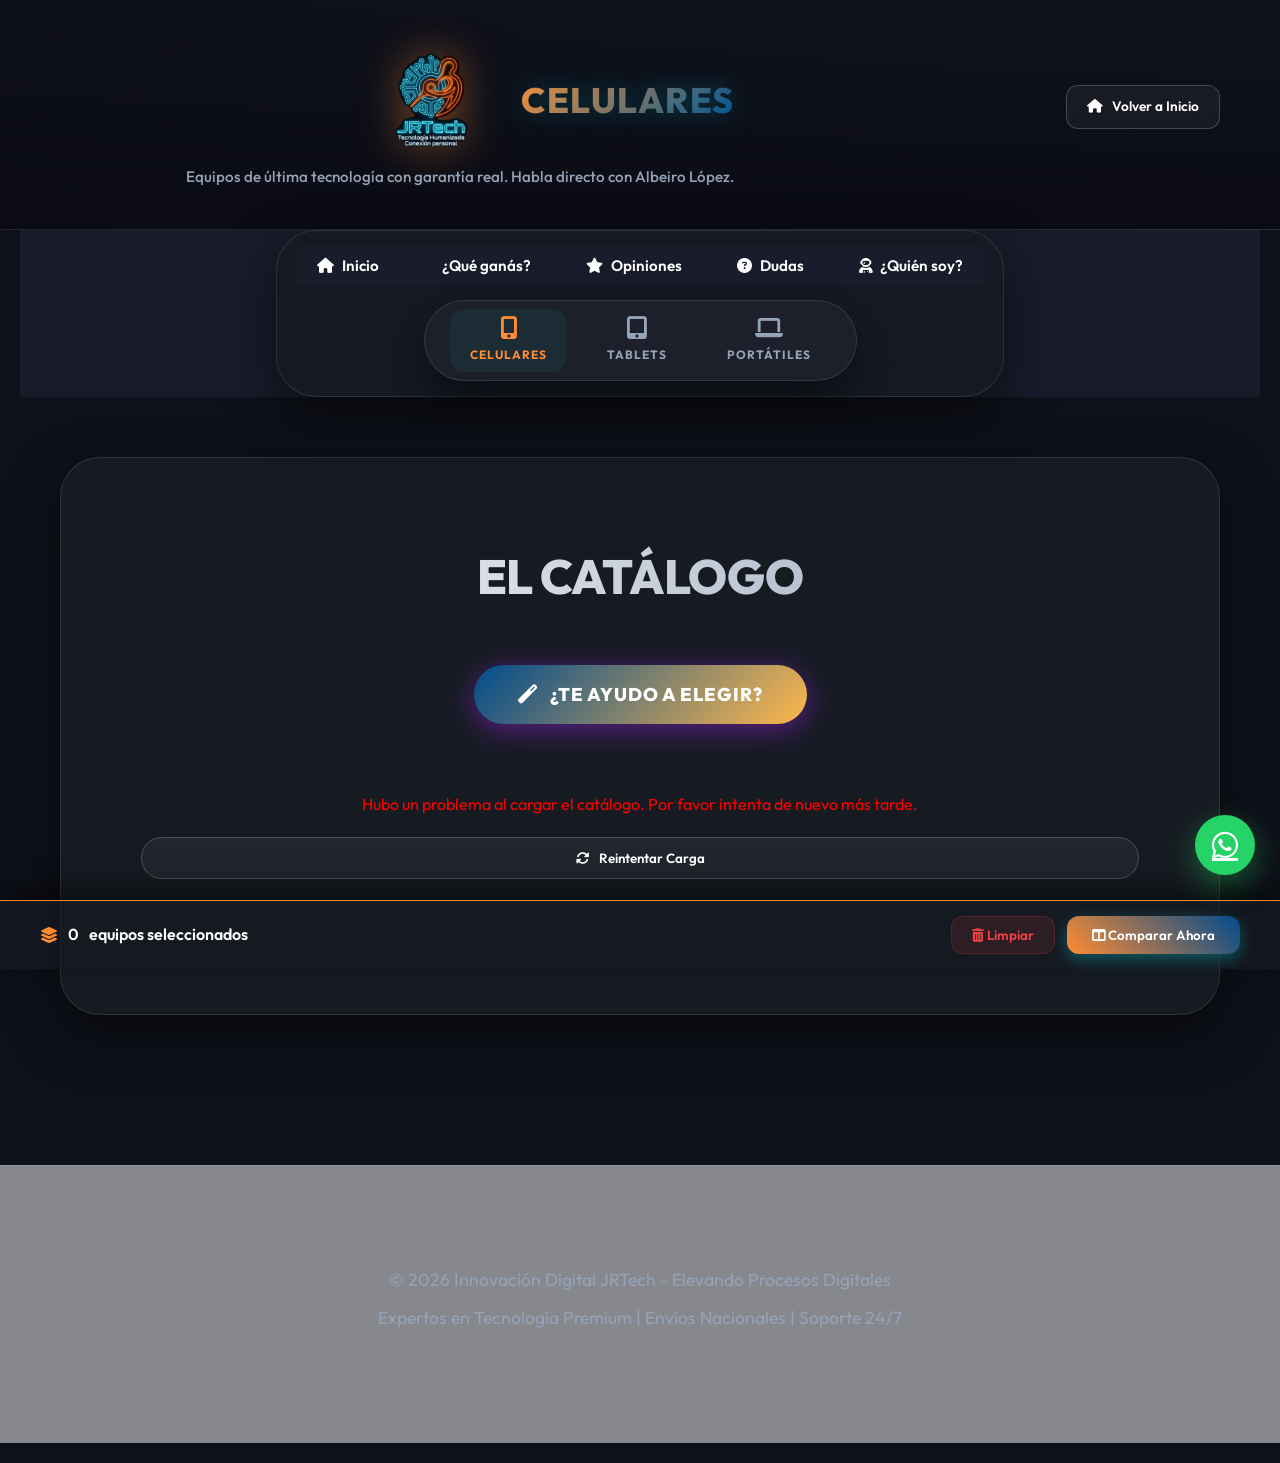
==== celulares.html @ 3e0791cb "feat: reorganizar arquitectura de catálogo en páginas independientes (celulares.html, tablets.html, " ====
<!DOCTYPE html>
<html lang="es">

<head>
    <meta charset="UTF-8">
    <meta name="viewport" content="width=device-width, initial-scale=1.0">
    <meta name="color-scheme" content="dark">
    <meta name="theme-color" content="#0f111a">
    <meta name="description" content="Catálogo de celulares en JRTech. Garantía real y atención personalizada por Albeiro López.">
    <title>JRTech | Celulares</title>
    <link rel="stylesheet" href="styles.css?v=20250318">
    <link rel="stylesheet" href="https://cdnjs.cloudflare.com/ajax/libs/font-awesome/6.4.0/css/all.min.css">
    <!-- Configuración privada (Ignorada en Git para seguridad) -->
    <script src="config.js"></script>
    <script src="logo-base64.js"></script>
    <script src="textos.js"></script>
    <script>
        window.PAGE_CATEGORY = 'celulares';
    </script>
</head>

<body>
    <header class="header" style="padding: 40px 0; min-height: auto; background: linear-gradient(135deg, #0b0c16 0%, #151829 100%);">
        <div class="header-content" style="max-width: 1200px; margin: 0 auto; padding: 0 20px; display: flex; align-items: center; justify-content: space-between; flex-wrap: wrap; gap: 20px;">
            <div class="header-text-block" style="flex: 1; min-width: 300px; padding: 0;">
                <div class="header-title-container" style="margin-bottom: 5px;">
                    <div class="header-logo-container" id="header-logo-placeholder"></div>
                    <h1 style="font-size: 2.2rem; margin: 0; background: linear-gradient(135deg, var(--primary), var(--secondary)); -webkit-background-clip: text; -webkit-text-fill-color: transparent; font-weight: 800; letter-spacing: 1.5px; text-transform: uppercase;">
                        Celulares
                    </h1>
                </div>
                <p style="color: var(--text-dim); font-size: 0.95rem; margin: 0;">
                    Equipos de última tecnología con garantía real. Habla directo con Albeiro López.
                </p>
            </div>
            <div style="display: flex; gap: 12px;">
                <a href="index.html" class="btn-secundario" style="padding: 10px 20px; border-radius: 12px; font-size: 0.85rem; text-decoration: none;">
                    <i class="fas fa-home"></i> Volver a Inicio
                </a>
            </div>
        </div>
    </header>

    <nav>
        <div class="nav-container">
            <div class="menu">
                <button type="button" id="nav-btn-inicio" onclick="window.location.href='index.html'">
                    <i class="fas fa-home"></i> Inicio
                </button>
                <button type="button" id="nav-btn-bondades" onclick="mostrar('beneficios')">
                    <i class="fas fa-sparkles"></i> Bondades
                </button>
                <button type="button" id="nav-btn-testimonios" onclick="mostrar('testimonios')">
                    <i class="fas fa-star"></i> Opiniones
                </button>
                <button type="button" id="nav-btn-faq" onclick="mostrar('faq')">
                    <i class="fas fa-question-circle"></i> Dudas
                </button>
                <button type="button" id="nav-btn-perfil" onclick="mostrar('perfil')">
                    <i class="fas fa-user-astronaut"></i> ¿Quién soy?
                </button>
            </div>

            <!-- Fila 2: Categorías de Catálogo -->
            <div class="menu-catalog visible" id="catalog-nav-row">
                <a class="hub-btn active" href="celulares.html">
                    <i class="fas fa-mobile-alt"></i>
                    <span>Celulares</span>
                </a>
                <a class="hub-btn" href="tablets.html">
                    <i class="fas fa-tablet-alt"></i>
                    <span>Tablets</span>
                </a>
                <a class="hub-btn" href="portatiles.html">
                    <i class="fas fa-laptop"></i>
                    <span>Portátiles</span>
                </a>
            </div>
        </div> <!-- End .nav-container -->
    </nav>

    <main class="container">

        <section id="catalogo" style="display:block">
            <h2 id="catalogo-title">CELULARES</h2>

            <!-- ── BOTÓN ASISTENTE DESTACADO ────────────────────────── -->
            <div style="text-align: center; margin: 0 0 28px 0;">
                <button class="wizard-hero-btn" onclick="abrirWizard()">
                    <i class="fas fa-magic"></i> ¿TE AYUDO A ELEGIR?
                </button>
            </div>

            <div id="catalogo-loader" style="display:none; text-align:center; padding: 40px;">
                <i class="fas fa-spinner fa-spin" style="font-size: 3rem; color: var(--primary);"></i>
                <p style="margin-top: 15px; font-weight: 600;">Cargando inventario desde la bodega...</p>
            </div>

            <!-- PANEL DE CONTROL UNIFICADO -->
            <div id="catalogo-controls" class="filtro-panel-unificado">

                <!-- Marcas (logos) -->
                <div class="filtro-seccion filtro-seccion-marcas">
                    <div id="catalogo-filtros-marcas" class="filtro-chips-row"></div>
                </div>

                <!-- Barra "Filtrar por" -->
                <div class="filtro-por-bar">
                    <span class="filtrar-por-label"><i class="fas fa-filter"></i> Filtrar por</span>
                    <div class="filtrar-por-btns">
                        <button class="filtrar-por-btn" id="fpb-presupuesto" onclick="toggleFiltrarPor('presupuesto')">
                            <i class="fas fa-wallet"></i> Presupuesto <i class="fas fa-chevron-down fp-chevron"></i>
                        </button>
                        <button class="filtrar-por-btn" id="fpb-especificaciones" onclick="toggleFiltrarPor('especificaciones')">
                            <i class="fas fa-sliders-h"></i> Especificaciones <i class="fas fa-chevron-down fp-chevron"></i>
                        </button>
                        <button class="filtrar-por-btn" id="fpb-referencia" onclick="toggleFiltrarPor('referencia')">
                            <i class="fas fa-search"></i> Referencia <i class="fas fa-chevron-down fp-chevron"></i>
                        </button>
                        <button class="filtrar-por-btn" id="fpb-tipo-usuario" onclick="toggleFiltrarPor('tipo-usuario')">
                            <i class="fas fa-user-tag"></i> Tipo de Usuario <i class="fas fa-chevron-down fp-chevron"></i>
                        </button>
                        <div id="software-filter-btn-container" style="display:none;">
                            <button class="filtrar-por-btn" id="fpb-uso-recomendado" onclick="toggleFiltrarPor('uso-recomendado')">
                                <i class="fas fa-laptop-code"></i> Uso Recomendado <i class="fas fa-chevron-down fp-chevron"></i>
                            </button>
                        </div>
                    </div>
                    <div class="filtrar-por-actions">
                        <span style="font-size:0.7rem; font-weight:800; color:var(--text-dim); text-transform:uppercase;">Ordenar por:</span>
                        <select id="catalogo-sort" class="filtro-select-order" onchange="aplicarFiltros()">
                            <option value="precio-asc">Precio: Menor a Mayor</option>
                            <option value="precio-desc">Precio: Mayor a Menor</option>
                            <option value="antutu-desc" id="opt-antutu" style="display:none;">Potencia (AnTuTu) ⚡</option>
                            <option value="marca-asc">Marca (A-Z)</option>
                        </select>
                        <button id="limpiar-filtros-btn" onclick="limpiarFiltros()" class="filtro-btn-limpiar" title="Limpiar todos los filtros">
                            <i class="fas fa-sync-alt"></i> Limpiar
                        </button>
                    </div>
                </div>

                <!-- PANEL: PRESUPUESTO -->
                <div id="panel-presupuesto" class="filtrar-por-panel">
                    <div class="filtro-seccion">
                        <label class="filtro-seccion-header" style="cursor:default;">
                            <span class="filtro-seccion-label"><i class="fas fa-wallet"></i> Rango de Precio</span>
                            <span id="precio-valor-label" class="filtro-price-value">Cualquiera</span>
                        </label>
                        <input type="range" id="catalogo-price" min="0" max="10000000" step="50000" value="10000000" class="filtro-price-slider" oninput="actualizarLabelPrecio(); aplicarFiltros()">
                    </div>
                </div>

                <!-- PANEL: ESPECIFICACIONES -->
                <div id="panel-especificaciones" class="filtrar-por-panel">
                    <div id="filtros-avanzados" class="filtro-expandible" style="display:flex;"></div>
                </div>

                <!-- PANEL: REFERENCIA -->
                <div id="panel-referencia" class="filtrar-por-panel">
                    <div class="filtro-seccion">
                        <div class="filtro-search-wrap">
                            <i class="fas fa-search filtro-search-icon"></i>
                            <input type="text" id="catalogo-search" class="filtro-search-input" placeholder="Buscar por marca, modelo o referencia..." oninput="aplicarFiltros()">
                        </div>
                    </div>
                </div>

                <!-- PANEL: TIPO DE USUARIO -->
                <div id="panel-tipo-usuario" class="filtrar-por-panel">
                    <div class="filtro-seccion">
                        <div id="search-suggestions" class="filtro-chips-row"></div>
                    </div>
                </div>

                <!-- PANEL: USO RECOMENDADO -->
                <div id="panel-uso-recomendado" class="filtrar-por-panel">
                    <div class="filtro-seccion">
                        <span id="sw-filter-label" class="filtro-sw-active-label"></span>
                        <div id="filtro-software-panel" style="display:flex; flex-wrap:wrap; gap:12px; padding-top:8px;"></div>
                    </div>
                </div>

            </div>

            <div id="catalogo-grid" class="catalogo-grid">
                <!-- Products will be injected here -->
            </div>
            
            <div id="catalogo-error" style="display:none; text-align:center; padding: 40px; color: red;">
            </div>
        </section>

        <!-- Comparador Flotante (Drawer) -->
        <div id="comparar-drawer" class="comparar-drawer">
            <div class="comparar-drawer-content">
                <div class="comparar-count">
                    <i class="fas fa-layer-group"></i>
                    <span id="comparar-num">0</span> equipos seleccionados
                </div>
                <div class="comparar-actions">
                    <button class="btn-comparar-limpiar" onclick="limpiarComparativa()"><i class="fas fa-trash-alt"></i> Limpiar</button>
                    <button class="btn-comparar-ver" onclick="abrirModalComparar()"><i class="fas fa-columns"></i> Comparar Ahora</button>
                </div>
            </div>
        </div>

        <!-- Modal Comparativa -->
        <div id="comparar-modal" class="modal-overlay" onclick="cerrarModalComparar(event)">
            <div class="modal-content modal-comparativa" onclick="event.stopPropagation()">
                <div class="modal-header">
                    <div class="modal-title">
                        <p style="color: var(--primary); font-weight:800; font-size:0.85rem; text-transform:uppercase;">COMPARATIVA TÉCNICA</p>
                        <h2>Duelo de Equipos</h2>
                    </div>
                    <button class="modal-close" onclick="cerrarModalComparar(true)"><i class="fas fa-times"></i></button>
                </div>
                <div class="modal-body" style="padding: 0; overflow-x: auto;">
                    <table class="tabla-comparativa" id="tabla-comparativa">
                        <!-- Se llena dinámicamente -->
                    </table>
                </div>
            </div>
        </div>

        <!-- Modal Mago (Ayúdame a elegir) -->
        <div id="wizard-modal" class="modal-overlay" onclick="cerrarWizard(event)">
            <div class="modal-content" onclick="event.stopPropagation()" style="max-width: 500px; padding: 0;">
                <div class="modal-header" style="background: linear-gradient(135deg, var(--bg-accent), #2d1b4d); border-bottom: 1px solid var(--secondary);">
                    <div class="modal-title">
                        <p style="color: var(--secondary); font-weight: 800; font-size: 0.75rem; text-transform: uppercase;">ASISTENTE JRTECH</p>
                        <h2 style="font-size: 1.5rem;">Ayúdame a elegir</h2>
                    </div>
                    <button class="modal-close" onclick="cerrarWizard(true)"><i class="fas fa-times"></i></button>
                </div>
                <div class="modal-body" id="wizard-body" style="padding: 30px;">
                    <!-- Los pasos del quiz se inyectan aquí -->
                </div>
            </div>
        </div>

        <!-- Modal Especificaciones -->
        <div id="specs-modal" class="modal-overlay" onclick="cerrarModal(event)">
            <div class="modal-content" onclick="event.stopPropagation()">
                <div class="modal-header">
                    <img id="modal-img" src="" alt="Producto" class="modal-img">
                    <div class="modal-title">
                        <p id="modal-marca">Marca</p>
                        <h2 id="modal-modelo">Modelo del Equipo</h2>
                    </div>
                    <button class="modal-close" onclick="cerrarModal(true)"><i class="fas fa-times"></i></button>
                </div>
                <div class="modal-body">
                    <div id="modal-specs-grid" class="specs-grid">
                        <!-- Especificaciones dinámicas aquí -->
                    </div>
                </div>
            </div>
        </div>

        <!-- Modal Pedido -->
        <div id="pedido-modal" class="modal-overlay" onclick="cerrarModalPedido(event)">
            <div class="modal-content" onclick="event.stopPropagation()" style="max-width: 520px;">
                <div class="modal-header" style="padding: 20px 25px;">
                    <div class="modal-title">
                        <p id="pedido-modal-marca" style="color: var(--primary); font-weight:800; font-size:0.85rem; text-transform:uppercase;">EQUIPO SELECCIONADO</p>
                        <h2 id="pedido-modal-modelo" style="font-size: 1.3rem;">Nombre del Equipo</h2>
                        <p id="pedido-modal-precio" style="color: var(--primary); font-weight:800; font-size:1.2rem;"></p>
                    </div>
                    <button class="modal-close" onclick="cerrarModalPedido(true)"><i class="fas fa-times"></i></button>
                </div>
                <div class="modal-body">
                    <form id="formulario-pedido" onsubmit="enviarPedido(event)">
                        <div class="form-grid">
                            <div class="form-full-width">
                                <label class="form-label">Nombre Completo *</label>
                                <input type="text" id="pedido-nombre" class="form-input" placeholder="Ej: Juan Pérez Gómez" required>
                            </div>
                            <div class="form-full-width">
                                <label class="form-label">CÉDULA o NIT *</label>
                                <input type="text" id="pedido-cedula" class="form-input" placeholder="Ej: 123456789" required>
                            </div>
                            <div>
                                <label class="form-label">Teléfono / WhatsApp *</label>
                                <input type="tel" id="pedido-telefono" class="form-input" placeholder="3001234567" required>
                            </div>
                            <div>
                                <label class="form-label">Correo Electrónico</label>
                                <input type="email" id="pedido-email" class="form-input" placeholder="tu@email.com">
                            </div>
                            <div>
                                <label class="form-label">Municipio / Ciudad *</label>
                                <input type="text" id="pedido-municipio" class="form-input" placeholder="Ej: Medellín" required>
                            </div>
                            <div>
                                <label class="form-label">Departamento *</label>
                                <input type="text" id="pedido-departamento" class="form-input" placeholder="Ej: Antioquia" required>
                            </div>
                            <div class="form-full-width">
                                <label class="form-label">Dirección de Entrega *</label>
                                <input type="text" id="pedido-direccion" class="form-input" placeholder="Cra 10 #23-45, Barrio El Centro" required>
                            </div>
                            <div class="form-full-width">
                                <label class="form-label">Método de Pago</label>
                                <select id="pedido-metodopago" class="form-input">
                                    <option value="Contraentrega">Contraentrega</option>
                                    <option value="Transferencia">Transferencia Bancaria</option>
                                    <option value="Nequi">Nequi</option>
                                    <option value="Daviplata">Daviplata</option>
                                    <option value="Efectivo">Efectivo</option>
                                </select>
                            </div>
                            <div class="form-full-width">
                                <label class="form-label">Notas adicionales</label>
                                <textarea id="pedido-notas" class="form-input" rows="2" placeholder="Color preferido, instrucciones especiales..."></textarea>
                            </div>
                        </div>

                        <div id="pedido-estado" style="display:none; text-align:center; padding:15px; border-radius:12px; margin-bottom:15px;"></div>

                        <button type="submit" id="pedido-submit-btn" class="producto-btn" style="padding:16px; font-size:1rem;">
                            <i class="fas fa-paper-plane"></i> Enviar Pedido
                        </button>
                        <p style="text-align:center; font-size:0.8rem; color:var(--text-dim); margin-top:10px;">
                            <i class="fas fa-lock"></i> Tus datos van directo a Albeiro. Nada se comparte con terceros.
                        </p>
                    </form>
                </div>
            </div>
        </div>

    </main>

    <a href="https://wa.me/573128590469" class="whatsapp-float" target="_blank" aria-label="WhatsApp">
        <i class="fab fa-whatsapp"></i>
    </a>

    <footer style="position: relative;">
        <p id="footer-p1">© 2026 Innovación Digital JRTech - Elevando Procesos Digitales</p>
        <p id="footer-p2">Expertos en Tecnología Premium | Envios Nacionales | Soporte 24/7</p>
    </footer>

    <!-- PANEL ADMINISTRATIVO (OCULTO POR DEFECTO) -->
    <div id="admin-panel" class="admin-panel-ui">
        <div class="admin-header">
            <h3><i class="fas fa-tools"></i> Editor JRTech</h3>
            <button onclick="toggleAdminPanel()" class="admin-close"><i class="fas fa-times"></i></button>
        </div>
        <div class="admin-body">
            <p>Modo Edición: <button id="edit-mode-toggle" class="btn-toggle" onclick="toggleEditMode()">DESACTIVADO</button></p>
            <div class="admin-section">
                <h4><i class="fas fa-palette"></i> Cambiar Estilo</h4>
                <div class="theme-grid">
                    <button class="theme-btn theme-cyber" onclick="setTheme('cyber')">Cyber (Original)</button>
                    <button class="theme-btn theme-minimal" onclick="setTheme('minimal')">Minimal White</button>
                    <button class="theme-btn theme-gold" onclick="setTheme('gold')">Luxury Gold</button>
                    <button class="theme-btn theme-nature" onclick="setTheme('nature')">Eco Green</button>
                </div>
            </div>
            <div class="admin-section">
                <h4><i class="fas fa-save"></i> Guardar Cambios</h4>
                <button class="btn-save-textos" onclick="descargarTextosJs()">
                    <i class="fas fa-download"></i> Descargar textos.js
                </button>
                <p class="admin-hint">Descarga el archivo y reemplaza el actual en la carpeta del proyecto.</p>
            </div>
        </div>
    </div>

    <!-- MODAL DE RESEÑAS DE GOOGLE -->
    <div id="modal-resenas" class="modal">
        <div class="modal-content reviews-modal-content">
            <span class="close-modal" onclick="cerrarModalResenas()">&times;</span>
            <div class="google-modal-card">
                <i class="fab fa-google" style="font-size: 3.5rem; color: var(--primary); margin-bottom: 20px;"></i>
                <h2>Reseñas de JR Tech</h2>
                <p>Por seguridad y para garantizar que leas reseñas reales, Google nos pide abrir su plataforma directamente.</p>
                <div class="modal-stats">
                    <div class="stat-item">
                        <strong>5.0</strong>
                        <span>Estrellas</span>
                    </div>
                    <div class="stat-item">
                        <strong>220+</strong>
                        <span>Opiniones</span>
                    </div>
                </div>
                <a href="https://search.google.com/local/reviews?placeid=ChIJEWZx0nNnJI4RHQrl-9ZMgM4" target="_blank" class="hub-btn" style="margin-top: 20px; text-decoration: none; padding: 15px 40px;">
                    LEER TODAS EN GOOGLE MAPS
                </a>
                <p style="font-size: 0.8rem; margin-top: 20px; color: var(--text-dim);">
                    * Se abrirá en una pestaña nueva para que no pierdas tu carrito.
                </p>
            </div>
        </div>
    </div>

    <!-- HIDDEN POSTER TEMPLATE FOR DOWNLOADS (Card Style) -->
    <div id="poster-template">
        <div class="poster-card-layout">
            <!-- 1. Comentario IA -->
            <div class="poster-ai-phrase" id="p-phrase">
                <!-- Comentario IA -->
            </div>
            
            <!-- 2. Foto -->
            <div class="poster-card-img-container">
                <img src="" alt="Producto" class="poster-img" id="p-img">
            </div>
            
            <div class="poster-card-info">
                <!-- 3. Logo de la marca -->
                <div class="poster-marca-container">
                    <img src="" alt="Marca" class="poster-marca-logo" id="p-marca-logo">
                    <div class="poster-marca-text" id="p-marca" style="display:none">MARCA</div>
                </div>

                <!-- 4. Modelo -->
                <div class="poster-modelo-container">
                    <h3 class="poster-modelo" id="p-modelo">MODELO</h3>
                </div>
                
                <!-- PRECIO -->
                <div class="poster-precio" id="p-price">$ 0</div>

                <!-- 6. Especificaciones -->
                <div class="poster-specs-list" id="p-specs">
                    <!-- Se llena dinámicamente con iconos -->
                </div>
                
                <!-- 5. Logo JRTech y WhatsApp -->
                <div class="poster-card-footer">
                    <img src="" alt="JRTech Logo" class="poster-footer-logo" id="p-logo">
                    <div class="poster-cta">
                        <i class="fab fa-whatsapp"></i>
                        <div>
                            <span>PÍDELO AHORA</span><br>
                            <span class="cta-phone">3128590469</span>
                        </div>
                    </div>
                </div>
            </div>

            <!-- Marca de agua sutil -->
            <div class="poster-watermark">JRTech Humanizada</div>
        </div>
    </div>

    <script src="https://cdnjs.cloudflare.com/ajax/libs/html2canvas/1.4.1/html2canvas.min.js"></script>
    <script async defer src="https://maps.googleapis.com/maps/api/js?key=AIzaSyAoRD9yHPbKGkJfTj2neSHxyTm-O5Jxiww&libraries=places&v=weekly&loading=async"></script>
    <script src="reviews.js"></script>
    <script src="main.js?v=20250318"></script>
    <script src="poster-generator.js"></script>
    <script src="admin.js"></script>
</body>

</html>
---- styles.css ----
@import url('https://fonts.googleapis.com/css2?family=Outfit:wght@300;400;600;800&display=swap');

:root {
    /* Color Palette - Premium Dark Tech Metalized Theme */
    --bg-main: #0f111a; /* Deep tech slate / Carbon */
    --bg-accent: #1a1d2d; /* Lighter carbon panel */
    --primary: #00f0ff; /* Neon Cyan */
    --primary-glow: rgba(0, 240, 255, 0.3);
    --secondary: #b026ff; /* Neon Purple */
    --accent: #ff0055; /* Neon Pink/Red */
    --text-main: #f8fafc; /* Crisp Brilliant White */
}
:root {
    /* Tema JRTech - Tecnología Humanizada (Definitivo) */
    --primary: #ff8c32; /* Naranja Cálido / Coral */
    --secondary: #004b8d; /* Azul Profundo Tecnológico */
    --accent: #ffb84d; /* Amarillo/Oro Cálido */
    --bg-main: #0a0b14;
    --bg-accent: #161b22;
    --text-main: #ffffff;
    --text-dim: #94a3b8;
    --glass-bg: rgba(22, 27, 34, 0.7);
    --glass-border: rgba(255, 255, 255, 0.1);
    --sombra-premium: 0 20px 50px rgba(0, 0, 0, 0.5);
    --transition: all 0.4s cubic-bezier(0.4, 0, 0.2, 1);
}

/* Temas Extra */
[data-theme="minimal"] {
    --primary: #2563eb;
    --secondary: #475569;
    --accent: #0f172a;
    --bg-main: #f8fafc;
    --bg-accent: #ffffff;
    --text-main: #0f172a;
    --text-dim: #64748b;
    --glass-bg: rgba(255, 255, 255, 0.8);
    --glass-border: rgba(15, 23, 42, 0.1);
}

[data-theme="gold"] {
    --primary: #fbbf24;
    --secondary: #78350f;
    --accent: #451a03;
    --bg-main: #0c0a09;
    --bg-accent: #1c1917;
    --text-main: #fafaf9;
    --text-dim: #a8a29e;
    --glass-bg: rgba(28, 25, 23, 0.85);
    --glass-border: rgba(251, 191, 36, 0.2);
}

[data-theme="nature"] {
    --primary: #22c55e;
    --secondary: #166534;
    --accent: #064e3b;
    --bg-main: #020617;
    --bg-accent: #0f172a;
    --text-main: #f1f5f9;
    --text-dim: #94a3b8;
    --glass-bg: rgba(15, 23, 42, 0.8);
    --glass-border: rgba(34, 197, 94, 0.2);
}

/* --- ESTILOS ADMIN PANEL --- */
#admin-trigger {
    position: fixed;
    bottom: 20px;
    left: 20px;
    width: 45px;
    height: 45px;
    background: var(--glass-bg);
    border: 1px solid var(--glass-border);
    backdrop-filter: blur(10px);
    color: var(--primary);
    border-radius: 50%;
    cursor: pointer;
    z-index: 9999;
    opacity: 0.3;
    transition: var(--transition);
}

#admin-trigger.hidden-scroll {
    transform: translateY(100px);
    opacity: 0;
    pointer-events: none;
}

#admin-trigger:hover { opacity: 1; transform: scale(1.1); box-shadow: 0 0 15px var(--primary); }

.admin-panel-ui {
    position: fixed;
    top: 20px;
    right: -400px;
    width: 320px;
    background: var(--glass-bg);
    backdrop-filter: blur(20px);
    border: 1px solid var(--glass-border);
    border-radius: 20px;
    box-shadow: var(--sombra-premium);
    z-index: 10000;
    transition: right 0.5s ease;
    overflow: hidden;
    color: var(--text-main);
}
.admin-panel-ui.active { right: 20px; }

.admin-header {
    background: rgba(0,0,0,0.3);
    padding: 15px 20px;
    display: flex;
    justify-content: space-between;
    align-items: center;
    border-bottom: 1px solid var(--glass-border);
}
.admin-header h3 { font-size: 1rem; margin: 0; color: var(--primary); }
.admin-close { background: none; border: none; color: white; cursor: pointer; }

.admin-body { padding: 20px; }
.admin-section { margin-top: 20px; }
.admin-section h4 { font-size: 0.8rem; text-transform: uppercase; margin-bottom: 15px; color: var(--text-dim); }

.btn-toggle {
    background: #334155;
    color: white;
    border: none;
    padding: 5px 12px;
    border-radius: 50px;
    font-size: 0.7rem;
    cursor: pointer;
    font-weight: 700;
}
.btn-toggle.active { background: var(--primary); color: #000; }

.theme-grid { display: grid; grid-template-columns: 1fr 1fr; gap: 8px; }
.theme-btn {
    padding: 8px;
    border: 1px solid var(--glass-border);
    background: rgba(255,255,255,0.05);
    color: var(--text-main);
    border-radius: 8px;
    font-size: 0.75rem;
    cursor: pointer;
    transition: var(--transition);
}
.theme-btn:hover { background: var(--primary); color: black; }

.btn-save-textos {
    width: 100%;
    padding: 12px;
    background: var(--primary);
    color: black;
    border: none;
    border-radius: 12px;
    font-weight: 800;
    cursor: pointer;
    display: flex;
    align-items: center;
    justify-content: center;
    gap: 10px;
}
.admin-hint { font-size: 0.7rem; color: var(--text-dim); margin-top: 10px; line-height: 1.4; }

/* Estilo para elementos editables */
[contenteditable="true"] {
    outline: 2px dashed var(--primary) !important;
    outline-offset: 4px;
    cursor: text;
    position: relative;
}
[contenteditable="true"]:hover {
    background: rgba(0, 240, 255, 0.05);
}

@keyframes shimmer {
    0% { background-position: -200% 0; }
    100% { background-position: 200% 0; }
}

@keyframes pulse-soft {
    0% { transform: translateY(0) scale(1); box-shadow: 0 0 0 0 rgba(0, 240, 255, 0.4); }
    70% { transform: translateY(0) scale(1.02); box-shadow: 0 0 0 15px rgba(0, 240, 255, 0); }
    100% { transform: translateY(0) scale(1); box-shadow: 0 0 0 0 rgba(0, 240, 255, 0); }
}

@keyframes float {
    0% { transform: translateY(0px); }
    50% { transform: translateY(-10px); }
    100% { transform: translateY(0px); }
}

/* Base Reset */
* {
    margin: 0;
    padding: 0;
    box-sizing: border-box;
    -webkit-font-smoothing: antialiased;
}

html {
    scroll-behavior: smooth;
    background-color: #0f111a; /* Forzar dark en iOS/Android */
    color-scheme: dark;
}

body {
    background-color: var(--bg-main) !important;
    color: var(--text-main) !important;
    font-family: 'Outfit', sans-serif;
    line-height: 1.6;
    overflow-x: hidden;
    -webkit-text-size-adjust: 100%;
}

/* Background Mesh Gradient */
body::before {
    content: '';
    position: fixed;
    top: 0; left: 0;
    width: 100%; height: 100%;
    background: 
        radial-gradient(circle at 20% 20%, rgba(0, 240, 255, 0.08), transparent 45%),
        radial-gradient(circle at 80% 80%, rgba(176, 38, 255, 0.08), transparent 45%),
        linear-gradient(180deg, rgba(15, 17, 26, 0.4), var(--bg-main));
    z-index: -1;
}

/* Custom Scrollbar */
::-webkit-scrollbar {
    width: 8px;
}
::-webkit-scrollbar-track {
    background: var(--bg-main);
}
::-webkit-scrollbar-thumb {
    background: var(--primary);
    border-radius: 10px;
}

/* Typography */
h1, h2, h3 {
    font-weight: 800;
    letter-spacing: -0.02em;
}

/* Header & Hero */
.header {
    padding: 100px 20px;
    text-align: center;
    position: relative;
    overflow: hidden;
    background: url('hero_tech_setup_1773203488747.png') no-repeat center center/cover;
    border-bottom: 1px solid var(--glass-border);
}

.header-title-container {
    display: flex;
    align-items: center;
    justify-content: center;
    gap: 30px;
    margin-bottom: 30px;
}

.header-logo-container {
    display: flex;
    align-items: center;
    animation: float 4s ease-in-out infinite;
}

.brand-logo-img {
    max-width: 120px;
    height: auto;
    filter: drop-shadow(0 0 20px rgba(255, 140, 50, 0.4));
}

.header::after {
    content: '';
    position: absolute;
    inset: 0;
    background: linear-gradient(to bottom, rgba(15, 17, 26, 0.7), var(--bg-main));
}

.header-content {
    position: relative;
    z-index: 2;
}

.header h1 {
    font-size: clamp(2.5rem, 8vw, 4.5rem);
    background: linear-gradient(to right, #ffffff, var(--primary), var(--secondary));
    -webkit-background-clip: text;
    background-clip: text;
    -webkit-text-fill-color: transparent;
    text-shadow: 0 0 30px rgba(0, 240, 255, 0.3);
    line-height: 1.1;
    margin: 0;
}

.header p {
    font-size: clamp(1.2rem, 5vw, 1.6rem);
    color: var(--text-dim);
    max-width: 800px;
    margin: 0 auto;
    font-weight: 500;
}

/* Navbar */
nav {
    position: sticky;
    top: 20px;
    z-index: 1000;
    margin: 0 20px;
    transition: transform 0.4s cubic-bezier(0.4, 0, 0.2, 1);
}

nav.hidden-scroll {
    transform: translateY(-120%);
    pointer-events: none;
}

.nav-container {
    max-width: fit-content;
    margin: 0 auto;
    display: flex;
    flex-direction: column; /* Two rows: Row 1 = Main Menu, Row 2 = Catalog */
    justify-content: center;
    align-items: center;
    background: var(--glass-bg);
    backdrop-filter: blur(20px);
    border: 1px solid var(--glass-border);
    padding: 15px 20px;
    border-radius: 40px; /* More rounded for the new stacked look */
    box-shadow: var(--sombra-premium);
    transition: var(--transition);
    gap: 10px;
}

.brand {
    display: flex;
    align-items: center;
    gap: 15px;
}

.nav-logo {
    height: 50px;
    width: 50px;
    object-fit: contain;
    /* Use a slight glow effect since it's on a dark background */
    filter: drop-shadow(0 0 5px rgba(255, 140, 50, 0.4));
}

.brand-text {
    display: flex;
    flex-direction: column;
}

.brand-name {
    font-size: 1.4rem;
    font-weight: 800;
    line-height: 1;
    color: var(--text-main);
    letter-spacing: 1px;
}

.brand-slogan {
    font-size: 0.75rem;
    font-weight: 400;
    color: var(--primary);
    letter-spacing: 0.5px;
    margin-top: 4px;
}

.menu {
    display: flex;
    justify-content: center;
    gap: 15px;
}

/* Digital Poster Template Styles (Card Theme) */
#poster-template {
    position: absolute;
    left: -9999px;
    top: -9999px;
    width: 1080px; /* Instagram Story width */
    height: 1920px; /* Instagram Story height */
    background: #0a0b14; /* Dark Navy Background */
    color: white;
    font-family: 'Outfit', sans-serif;
    display: flex;
    justify-content: center;
    align-items: center;
    overflow: hidden;
    z-index: -1000;
}

.poster-card-layout {
    box-sizing: border-box; /* Crucial for keeping padding inside the bounds */
    width: 960px;
    height: 1800px; /* Slightly taller internal container */
    background: rgba(255, 255, 255, 0.03); 
    backdrop-filter: blur(20px);
    border: 2px solid rgba(255, 255, 255, 0.08); 
    border-radius: 60px;
    padding: 50px 50px 30px 50px; /* Shrink padding slightly */
    display: flex;
    flex-direction: column;
    gap: 15px; /* Add gap for consistent spacing */
    position: relative;
    box-shadow: 0 40px 100px rgba(0,0,0,0.8);
}

.poster-card-img-container {
    background: #ffffff;
    border-radius: 40px;
    padding: 30px;
    display: flex;
    justify-content: center;
    align-items: center;
    height: 480px;
    box-shadow: 0 20px 50px rgba(0,0,0,0.3);
    position: relative;
}

.poster-img {
    max-width: 100%;
    max-height: 100%;
    object-fit: contain;
}

.poster-card-info {
    flex: 1;
    display: flex;
    flex-direction: column;
    text-align: center;
}

.poster-marca-container {
    height: 90px;
    display: flex;
    justify-content: center;
    align-items: center;
}

.poster-marca-logo {
    height: 100%;
    width: auto;
    max-width: 500px;
    object-fit: contain;
}

.poster-marca-text {
    color: #22c55e;
    font-size: 35px;
    font-weight: 900;
    text-transform: uppercase;
    letter-spacing: 2px;
}

.poster-modelo {
    font-size: 60px;
    font-weight: 900;
    color: #ffffff;
    margin: 10px 0;
    line-height: 1;
    letter-spacing: -2px;
}

.poster-specs-list {
    display: grid;
    grid-template-columns: 1fr 1fr;
    gap: 15px;
    margin: 20px 0; /* Add margin for spacing between price and footer */
    text-align: left;
}

.poster-spec-item {
    display: flex;
    align-items: center;
    gap: 15px;
    font-size: 28px; /* Slightly smaller to fit long labels */
    color: #94a3b8; /* text-dim */
    font-weight: 500;
    line-height: 1.2;
}

.poster-spec-item i {
    color: #22c55e; /* Green icons */
    width: 40px;
    text-align: center;
    font-size: 32px; /* Smaller icon */
}

.poster-ai-phrase {
    color: #ffffff;
    text-shadow: 0 0 20px rgba(255, 140, 50, 0.8), 0 0 40px rgba(255, 140, 50, 0.4);
    font-size: 68px;
    font-style: italic;
    font-weight: 800;
    line-height: 1.1;
    padding: 0 50px;
    margin-top: 40px;
    margin-bottom: 40px;
    text-align: center;
    letter-spacing: -1px;
}

.poster-precio {
    font-size: 80px; /* Reduced from 100px */
    font-weight: 900;
    color: white;
    text-align: center;
    margin: 10px 0;
    letter-spacing: -2px;
}

.poster-modelo-container {
    display: flex;
    justify-content: center;
    align-items: center;
    gap: 20px;
    margin: 5px 0;
}

.poster-modelo {
    font-size: 60px;
    font-weight: 900;
    color: #ffffff;
    margin: 0;
    line-height: 1;
    letter-spacing: -2px;
}

/* .prov-tag-modelo removed */

.poster-card-footer {
    display: flex;
    justify-content: space-between;
    align-items: center;
    margin-top: auto; /* Empuja el pie al final del contenedor */
    margin-bottom: 20px;
    padding: 0 20px;
    width: 100%;
}

.poster-footer-logo {
    width: 200px;
}

.poster-cta {
    font-size: 32px; /* Small line */
    font-weight: 800;
    color: #ffffff;
    display: flex;
    align-items: center;
    gap: 15px;
    text-align: left;
    line-height: 1.1;
}

.poster-cta i {
    color: #25d366; /* WhatsApp Green */
    font-size: 60px; /* Bigger icon for two lines */
}

.cta-phone {
    font-size: 45px; /* Bigger phone number */
    color: #22c55e;
    font-weight: 900;
}

.poster-watermark {
    position: absolute;
    top: 50%;
    left: 50%;
    transform: translate(-50%, -50%) rotate(-45deg);
    font-size: 100px; /* Shrink watermark */
    font-weight: 900;
    color: rgba(255, 255, 255, 0.02);
    pointer-events: none;
    z-index: 0;
    white-space: nowrap;
}

/* Fila 2: Catálogo */
.menu-catalog {
    background: var(--glass-bg);
    backdrop-filter: var(--glass-blur);
    border: 1px solid var(--glass-border);
    padding: 8px 25px;
    border-radius: 0 0 50px 50px;
    display: flex;
    justify-content: center;
    gap: 20px;
    max-width: fit-content;
    margin: -10px auto 0 auto; /* Solapado ligero para efecto unido */
    box-shadow: var(--sombra-premium);
    z-index: 1;
    position: relative;
    
    /* Animación de apertura */
    opacity: 0;
    max-height: 0;
    transform: translateY(-20px);
    overflow: hidden;
    transition: all 0.6s cubic-bezier(0.34, 1.56, 0.64, 1);
    pointer-events: none;
}

.menu-catalog.visible {
    opacity: 1;
    max-height: 100px;
    transform: translateY(0);
    pointer-events: auto;
    margin-top: 5px; 
    border-radius: 50px;
    width: 100%;
    background: rgba(255, 255, 255, 0.03); /* Subtle background for the second row */
}

.menu button, .dropbtn {
    background: transparent;
    border: none;
    color: var(--text-main);
    padding: 10px 20px;
    border-radius: 50px;
    font-size: 0.95rem;
    font-weight: 600;
    cursor: pointer;
    transition: var(--transition);
    display: flex;
    align-items: center;
    gap: 8px;
    -webkit-appearance: none;
    appearance: none;
    font-family: 'Outfit', sans-serif;
}

.menu button:hover, .dropbtn:hover {
    background: rgba(255, 255, 255, 0.1);
    transform: translateY(-2px);
    color: var(--primary);
}

/* Dropdown */
.menu-item {
    position: relative;
}

.dropdown-content {
    display: none;
    position: absolute;
    top: 60px;
    left: 50%;
    transform: translateX(-50%);
    background: var(--bg-accent);
    border: 1px solid var(--glass-border);
    backdrop-filter: var(--glass-blur);
    min-width: 220px;
    border-radius: 20px;
    padding: 10px;
    box-shadow: var(--sombra-premium);
    z-index: 1001;
}

.dropdown-content a {
    color: var(--text-main);
    padding: 12px 20px;
    text-decoration: none;
    display: flex;
    align-items: center;
    gap: 12px;
    border-radius: 12px;
    transition: var(--transition);
}

.dropdown-content a:hover {
    background: rgba(99, 102, 241, 0.2);
    color: var(--primary);
}

.menu-item:hover .dropdown-content {
    display: block;
    animation: slideUp 0.3s ease;
}

@keyframes slideUp {
    from { opacity: 0; transform: translate(-50%, 10px); }
    to { opacity: 1; transform: translate(-50%, 0); }
}

/* Main Content */
.container {
    max-width: 1200px;
    margin: 60px auto;
    padding: 0 20px;
}

section {
    background: var(--glass-bg);
    backdrop-filter: var(--glass-blur);
    border: 1px solid var(--glass-border);
    border-radius: 40px;
    padding: 80px 40px;
    margin-bottom: 60px;
    box-shadow: var(--sombra-premium);
    overflow: hidden;
    position: relative;
}

h2 {
    font-size: clamp(2rem, 5vw, 3rem);
    margin-bottom: 50px;
    text-align: center;
    background: linear-gradient(to right, var(--text-main), var(--text-dim));
    -webkit-background-clip: text;
    background-clip: text;
    -webkit-text-fill-color: transparent;
}

/* Beneficios Grid */
.beneficios-grid {
    display: grid;
    grid-template-columns: repeat(auto-fit, minmax(280px, 1fr));
    gap: 30px;
}

.beneficio-card {
    background: rgba(255, 255, 255, 0.05);
    backdrop-filter: blur(10px);
    border: 1px solid var(--glass-border);
    padding: 50px 35px;
    border-radius: 30px;
    text-align: center;
    transition: var(--transition);
    position: relative;
    box-shadow: 0 10px 30px rgba(0, 0, 0, 0.2);
}

.beneficio-card::before {
    content: '';
    position: absolute;
    inset: 0;
    border-radius: 30px;
    padding: 1px;
    background: linear-gradient(45deg, transparent, var(--primary), var(--secondary), transparent);
    -webkit-mask: linear-gradient(#fff 0 0) content-box, linear-gradient(#fff 0 0);
    mask: linear-gradient(#fff 0 0) content-box, linear-gradient(#fff 0 0);
    -webkit-mask-composite: xor;
    mask-composite: exclude;
    opacity: 0.1; /* Ligera visibilidad siempre */
    transition: var(--transition);
}

.beneficio-card:hover {
    transform: translateY(-12px) scale(1.02);
    background: rgba(255, 255, 255, 0.08);
    box-shadow: 0 20px 40px rgba(0, 0, 0, 0.4);
}

.beneficio-card:hover::before {
    opacity: 1;
}

.beneficio-card i {
    font-size: 3rem;
    background: linear-gradient(45deg, var(--primary), var(--secondary));
    -webkit-background-clip: text;
    background-clip: text;
    -webkit-text-fill-color: transparent;
    margin-bottom: 25px;
    display: block;
}

.beneficio-card h3 {
    margin-bottom: 15px;
    font-size: 1.4rem;
}

.beneficio-card p {
    color: var(--text-main);
    font-size: 1rem;
    font-weight: 400;
    line-height: 1.6;
    opacity: 0.9;
}

/* Image Section (Barato) */
.barato-content {
    display: grid;
    grid-template-columns: 1fr 1fr;
    gap: 60px;
    align-items: center;
}

.barato-img img {
    width: 100%;
    border-radius: 30px;
    box-shadow: 0 0 50px rgba(99, 102, 241, 0.3);
    transition: var(--transition);
}

.barato-img img:hover {
    transform: scale(1.03);
}

.barato-texto ul {
    list-style: none;
}

.barato-texto li {
    margin-bottom: 30px;
    display: flex;
    align-items: center;
    gap: 20px;
    font-size: 1.2rem;
    color: var(--text-main);
}

.barato-texto li i {
    color: var(--primary);
    font-size: 1.5rem;
}

/* Section Backgrounds */
#barato::before {
    content: '';
    position: absolute;
    top: 0; right: 0;
    width: 300px; height: 300px;
    background: radial-gradient(circle, rgba(99, 102, 241, 0.1), transparent 70%);
    z-index: -1;
}

/* Perfil */
.perfil-content {
    display: grid;
    grid-template-columns: 1fr 1.5fr;
    gap: 60px;
    align-items: center;
}

.perfil-img {
    position: relative;
}

.perfil-img img {
    width: 100%;
    border-radius: 40px;
    box-shadow: var(--sombra-premium);
}

.perfil-img::after {
    content: '';
    position: absolute;
    inset: -10px;
    border: 1px solid var(--primary);
    border-radius: 50px;
    z-index: -1;
    opacity: 0.3;
}

/* Buttons */
.btn-wa, .perfil-contacto a {
    background: linear-gradient(45deg, var(--primary), var(--secondary));
    color: white;
    padding: 18px 40px;
    border-radius: 100px;
    text-decoration: none;
    font-weight: 600;
    font-size: 1.1rem;
    display: inline-flex;
    align-items: center;
    gap: 15px;
    transition: var(--transition);
    border: none;
    box-shadow: 0 10px 30px rgba(255, 140, 50, 0.4);
}

.btn-wa:hover, .perfil-contacto a:hover {
    transform: translateY(-5px);
    box-shadow: 0 20px 40px rgba(255, 140, 50, 0.6);
}

.btn-share-discreto {
    position: absolute;
    top: 15px;
    right: 15px;
    background: rgba(255, 255, 255, 0.05);
    border: 1px solid var(--glass-border);
    color: var(--text-dim);
    width: 32px;
    height: 32px;
    border-radius: 50% !important;
    display: flex;
    align-items: center;
    justify-content: center;
    cursor: pointer;
    font-size: 0.8rem;
    transition: var(--transition);
    z-index: 5;
}

.btn-share-discreto:hover {
    background: var(--primary);
    color: #000;
    border-color: var(--primary);
    transform: scale(1.1);
}

/* Floating WhatsApp */
.whatsapp-float {
    position: fixed;
    bottom: 25px;
    right: 25px;
    width: 60px;
    height: 60px;
    background: #25d366;
    color: white;
    border-radius: 50%;
    display: flex;
    align-items: center;
    justify-content: center;
    font-size: 30px;
    box-shadow: 0 10px 30px rgba(37, 211, 102, 0.4);
    z-index: 9999;
    transition: var(--transition);
}

.whatsapp-float.hidden-scroll {
    transform: translateY(100px);
    opacity: 0;
    pointer-events: none;
}

.whatsapp-float:hover {
    transform: scale(1.1) rotate(5deg);
}

/* Footer */
footer {
    padding: 100px 20px;
    text-align: center;
    border-top: 1px solid var(--glass-border);
    margin-top: 150px;
    background: rgba(255, 255, 255, 0.5);
}

footer p {
    color: var(--text-dim);
    font-size: 1.1rem;
    margin-bottom: 10px;
}

/* Modal Especificaciones */
.modal-overlay {
    position: fixed;
    top: 0; left: 0; right: 0; bottom: 0;
    background: rgba(15, 23, 42, 0.6);
    backdrop-filter: blur(8px);
    z-index: 10000;
    display: none;
    align-items: center;
    justify-content: center;
    padding: 20px;
    opacity: 0;
    transition: opacity 0.3s ease;
}

.modal-content {
    background: var(--bg-accent);
    border: 1px solid var(--glass-border);
    border-radius: 30px;
    width: 100%;
    max-width: 800px;
    max-height: 90vh;
    overflow-y: auto;
    position: relative;
    box-shadow: 0 30px 60px rgba(0,0,0,0.15);
    transform: translateY(30px) scale(0.95);
    transition: all 0.4s cubic-bezier(0.23, 1, 0.32, 1);
}

.modal-overlay.active {
    display: flex;
    opacity: 1;
}

.modal-overlay.active .modal-content {
    transform: translateY(0) scale(1);
}

.modal-header {
    background: var(--bg-main);
    padding: 30px;
    border-bottom: 1px solid var(--glass-border);
    position: sticky;
    top: 0;
    z-index: 10;
    display: flex;
    align-items: center;
    gap: 20px;
    border-radius: 30px 30px 0 0;
}

.modal-close {
    position: absolute;
    top: 25px;
    right: 30px;
    background: rgba(239, 68, 68, 0.1);
    color: #ef4444;
    border: none;
    width: 40px; height: 40px;
    border-radius: 50%;
    font-size: 1.2rem;
    cursor: pointer;
    display: flex;
    align-items: center; justify-content: center;
    transition: var(--transition);
}

.modal-close:hover {
    background: #ef4444;
    color: white;
    transform: rotate(90deg);
}

.modal-img {
    width: 120px;
    height: 120px;
    object-fit: contain;
    background: white;
    border-radius: 20px;
    padding: 10px;
    border: 1px solid var(--glass-border);
}

.modal-title h2 {
    margin-bottom: 5px;
    text-align: left;
    font-size: 2rem;
    background: none;
    -webkit-text-fill-color: var(--text-main);
}

.modal-title p {
    color: var(--primary);
    font-weight: 700;
    font-size: 1.1rem;
}
.modal-body {
    padding: 40px;
}

.specs-grid {
    display: grid;
    grid-template-columns: repeat(auto-fit, minmax(220px, 1fr));
    gap: 15px;
}

.spec-group-header {
    background: linear-gradient(to right, rgba(0, 240, 255, 0.1), transparent);
    padding: 8px 15px !important;
    border-radius: 8px;
    border-left: 4px solid var(--primary);
}

.spec-item {
    background: var(--bg-main);
    padding: 20px;
    border-radius: 16px;
    border: 1px solid var(--glass-border);
    display: flex;
    flex-direction: column;
}

.spec-item label {
    font-size: 0.8rem;
    color: var(--text-dim);
    text-transform: uppercase;
    font-weight: 700;
    letter-spacing: 1px;
    margin-bottom: 5px;
}

.spec-item span {
    font-size: 1.1rem;
    color: var(--text-main);
    font-weight: 500;
}

.btn-secundario {
    background: transparent;
    border: 1px solid var(--primary);
    color: var(--primary);
    padding: 12px;
    border-radius: 12px;
    font-weight: 600;
    cursor: pointer;
    transition: var(--transition);
    width: 100%;
    margin-bottom: 15px;
    display: flex;
    align-items: center; justify-content: center; gap: 8px;
}

.btn-secundario:hover {
    background: var(--primary);
    color: white;
}

/* Catalogo */
.catalogo-grid {
    display: grid;
    grid-template-columns: repeat(auto-fill, minmax(280px, 1fr));
    gap: 30px;
}

.producto-card {
    background: var(--bg-accent);
    border: 1px solid var(--glass-border);
    border-radius: 24px;
    padding: 25px;
    transition: var(--transition);
    position: relative;
    box-shadow: var(--sombra-premium);
    display: flex;
    flex-direction: column;
    height: 100%;
}

.producto-card:hover {
    transform: translateY(-10px);
    border-color: var(--primary);
    box-shadow: 0 0 30px rgba(0, 240, 255, 0.15);
    background: rgba(255, 255, 255, 0.04);
}

.producto-img-container {
    height: 200px;
    display: flex;
    align-items: center;
    justify-content: center;
    margin-bottom: 20px;
    border-radius: 16px;
    background: #ffffff; /* Fondo blanco para las imágenes de productos */
    padding: 10px;
}

.producto-img {
    max-width: 100%;
    max-height: 100%;
    object-fit: contain;
    transition: var(--transition);
}

.producto-card:hover .producto-img {
    transform: scale(1.05);
}

/* Brand Logos in Cards */
.producto-marca-container {
    height: 30px;
    display: flex;
    justify-content: center;
    align-items: center;
    margin-bottom: 5px;
}

.producto-marca-logo {
    height: 100%;
    width: auto;
    max-width: 120px;
    object-fit: contain;
}

.producto-marca-text {
    font-weight: 800;
    color: var(--primary);
    font-size: 0.9rem;
    text-transform: uppercase;
    letter-spacing: 1px;
}

.producto-modelo {
    font-size: 1.3rem;
    font-weight: 700;
    margin-bottom: 10px;
    color: var(--text-main);
    line-height: 1.2;
}

.producto-specs {
    flex-grow: 1;
    margin-bottom: 20px;
}

.producto-spec {
    font-size: 0.9rem;
    color: var(--text-dim);
    margin-bottom: 8px;
    display: flex;
    align-items: center;
    gap: 8px;
}

.producto-spec i {
    color: var(--secondary);
    width: 16px;
}

.producto-precio {
    font-size: 1.8rem;
    font-weight: 800;
    color: var(--text-main);
    margin-bottom: 20px;
    text-align: center;
}

.producto-btn {
    background: linear-gradient(90deg, var(--primary), var(--secondary), var(--primary));
    background-size: 200% 100%;
    color: white;
    border: none;
    padding: 12px 20px;
    border-radius: 12px;
    font-weight: 700;
    cursor: pointer;
    transition: var(--transition);
    width: 100%;
    display: flex;
    justify-content: center;
    align-items: center;
    gap: 8px;
    text-decoration: none;
    animation: shimmer 3s infinite linear;
}

.producto-btn:hover {
    transform: translateY(-2px) scale(1.02);
    box-shadow: 0 10px 20px rgba(0, 240, 255, 0.3);
}

.filtro-btn {
    background: var(--bg-main);
    border: 1px solid var(--glass-border);
    padding: 8px 16px;
    border-radius: 20px;
    font-size: 0.9rem;
    cursor: pointer;
    transition: var(--transition);
    color: var(--text-dim);
}

.filtro-btn.active, .filtro-btn:hover {
    background: var(--primary);
    color: white;
    border-color: var(--primary);
}

.filtro-btn img {
    transition: transform 0.3s ease;
}

.filtro-btn:hover img {
    transform: scale(1.1);
}


/* ============================================
   MOBILE RESPONSIVE OVERRIDES
   ============================================ */
@media (max-width: 900px) {
    nav { margin: 0 10px; top: 10px; }
    
    .nav-container {
        border-radius: 25px;
        padding: 10px;
        gap: 5px;
    }

    .menu {
        width: 100%;
        justify-content: center;
        gap: 5px;
        flex-wrap: nowrap;
        overflow-x: auto;
        padding-bottom: 5px;
        -webkit-overflow-scrolling: touch;
    }

    .menu button {
        padding: 8px 12px;
        font-size: 0.8rem;
        white-space: nowrap;
        flex-shrink: 0;
    }

    .menu-catalog.visible {
        border-top: 1px solid var(--glass-border);
        padding: 10px 0 5px 0;
        border-radius: 0;
        box-shadow: none;
        background: transparent;
        backdrop-filter: none;
        border-bottom: none;
    }
    
    .menu-catalog .hub-btn {
        padding: 5px 12px;
        font-size: 0.8rem;
    }

    .barato-content, .perfil-content {
        grid-template-columns: 1fr;
        text-align: center;
        gap: 40px;
    }
    
    .barato-texto li {
        justify-content: center;
        font-size: 1.1rem;
    }
    
    .perfil-img img {
        max-width: 400px;
        margin: 0 auto;
    }
}

/* Carrusel Hero: tamaño fijo en móviles */
#random-product-container {
    width: 100%;
}

#random-product-container .producto-card {
    width: 100%;
    max-width: 380px;
    margin: 0 auto;
}

#random-product-container .producto-img-container {
    height: 200px !important;
    min-height: 200px !important;
    max-height: 200px !important;
    width: 100%;
    overflow: hidden;
    background: #ffffff !important;
}

#random-product-container .producto-img {
    width: 100%;
    height: 100%;
    object-fit: contain;
    max-height: 180px;
}

/* Botones: reseteo para iOS/Android */
button, .btn-wa, .btn-secundario, .producto-btn, .filtro-btn {
    -webkit-appearance: none;
    appearance: none;
    font-family: 'Outfit', sans-serif;
}

/* Forzar fondo oscuro en cualquier modo del sistema en móvil */
@media (prefers-color-scheme: light) {
    html, body {
        background-color: #0f111a !important;
        color: #f8fafc !important;
    }
    
    nav, .menu {
        background: rgba(26, 29, 45, 0.85) !important;
    }
    
    section, .beneficio-card, .producto-card, .barato-content, .perfil-content {
        background-color: var(--bg-accent) !important;
        color: var(--text-main) !important;
    }
}

/* ============================================
   COMPARATIVA STYLES
   ============================================ */

.comparar-drawer {
    position: fixed;
    bottom: 0;
    left: 0;
    right: 0;
    background: var(--glass-bg);
    backdrop-filter: var(--glass-blur);
    border-top: 1px solid var(--primary);
    padding: 15px 20px;
    z-index: 9998;
    transform: translateY(100%);
    transition: transform 0.4s ease;
    box-shadow: 0 -10px 30px rgba(0, 0, 0, 0.5);
}

.comparar-drawer.active {
    transform: translateY(0);
    animation: pulse-soft 2s infinite ease-in-out;
}

.comparar-drawer-content {
    max-width: 1200px;
    margin: 0 auto;
    display: flex;
    justify-content: space-between;
    align-items: center;
    gap: 20px;
}

.comparar-count {
    font-weight: 600;
    color: var(--text-main);
    display: flex;
    align-items: center;
    gap: 10px;
}

.comparar-count i {
    color: var(--primary);
}

.comparar-actions {
    display: flex;
    gap: 12px;
}

.btn-comparar-limpiar {
    background: rgba(239, 68, 68, 0.1);
    color: #ef4444;
    border: 1px solid rgba(239, 68, 68, 0.2);
    padding: 10px 20px;
    border-radius: 12px;
    font-weight: 600;
    cursor: pointer;
}

.btn-comparar-ver {
    background: linear-gradient(45deg, var(--primary), var(--secondary));
    color: white;
    padding: 10px 25px;
    border-radius: 12px;
    font-weight: 600;
    border: none;
    cursor: pointer;
    box-shadow: 0 5px 15px var(--primary-glow);
}

/* Checkbox Comparar en Card */
.comparar-checkbox-container {
    position: absolute;
    top: 20px;
    left: 20px;
    z-index: 5;
    background: rgba(15, 17, 26, 0.8);
    padding: 8px 12px;
    border-radius: 10px;
    border: 1px solid var(--glass-border);
    display: flex;
    align-items: center;
    gap: 8px;
    cursor: pointer;
    transition: var(--transition);
}

.comparar-checkbox-container:hover {
    border-color: var(--primary);
}

.comparar-checkbox-container input {
    cursor: pointer;
    accent-color: var(--primary);
    width: 18px;
    height: 18px;
}

.comparar-checkbox-container span {
    font-size: 0.75rem;
    font-weight: 700;
    color: var(--text-dim);
}

.comparar-checkbox-container input:checked + span {
    color: var(--primary);
}

/* Tabla Comparativa */
.modal-comparativa {
    max-width: 1000px !important;
}

.tabla-comparativa {
    width: 100%;
    border-collapse: collapse;
    min-width: 600px;
}

.tabla-comparativa tr:nth-child(even) {
    background: rgba(255, 255, 255, 0.02);
}

.tabla-comparativa th, .tabla-comparativa td {
    padding: 20px;
    text-align: center;
    border: 1px solid var(--glass-border);
}

.tabla-comparativa th {
    background: var(--bg-main);
    color: var(--text-dim);
    font-size: 0.8rem;
    text-transform: uppercase;
    font-weight: 800;
    letter-spacing: 1px;
    width: 200px;
    text-align: left;
}

.comparar-item-header {
    display: flex;
    flex-direction: column;
    align-items: center;
    gap: 15px;
}

.comparar-item-img {
    width: 80px;
    height: 80px;
    object-fit: contain;
    background: white;
    border-radius: 12px;
    padding: 5px;
}

.comparar-item-nombre {
    font-size: 1rem;
    font-weight: 700;
    color: var(--text-main);
}

.comparar-item-precio {
    color: var(--primary);
    font-weight: 800;
    font-size: 1.1rem;
}

.spec-diff {
    color: var(--primary);
    font-weight: 700;
}

@media (max-width: 600px) {
    .comparar-drawer-content {
        flex-direction: column;
        text-align: center;
    }
    .comparar-actions {
        width: 100%;
    }
    .btn-comparar-ver, .btn-comparar-limpiar {
        flex: 1;
    }
}
.header-content-flex { display: flex; flex-wrap: wrap; justify-content: space-between; align-items: center; gap: 40px; max-width: 1200px; margin: 0 auto; text-align: left; padding: 0 20px; }
.header-text-block { flex: 1; min-width: 300px; }
.hero-btn-custom { background: var(--bg-accent); border: 1px solid var(--glass-border); color: var(--primary); }
.random-prod-card { flex: 1; min-width: 300px; max-width: 380px; z-index: 10; }
.loader-card-inner { text-align: center; color: var(--text-dim); padding: 40px; background: var(--glass-bg); border-radius: 20px; border: 1px solid var(--glass-border); }
.form-grid { display: grid; grid-template-columns: 1fr 1fr; gap: 15px; margin-bottom: 15px; }
.form-full-width { grid-column: 1/-1; }
.form-label { display: block; font-size: 0.85rem; font-weight: 700; color: var(--text-dim); margin-bottom: 8px; text-transform: uppercase; }
.form-input { width: 100%; padding: 12px 15px; border-radius: 12px; border: 1px solid var(--glass-border); background: var(--bg-main); color: var(--text-main); font-family: Outfit, sans-serif; outline: none; transition: var(--transition); }
.form-input:focus { border-color: var(--primary); box-shadow: 0 0 0 2px var(--primary-glow); }

/* Skeleton Syles */
.skeleton { background: linear-gradient(90deg, var(--bg-accent) 25%, rgba(255,255,255,0.05) 50%, var(--bg-accent) 75%); background-size: 200% 100%; animation: shimmer 1.5s infinite; border-radius: 8px; }
@keyframes shimmer { 0% { background-position: -200% 0; } 100% { background-position: 200% 0; } }
.skeleton-card { background: var(--bg-accent); border: 1px solid var(--glass-border); border-radius: 24px; padding: 25px; height: 100%; display: flex; flex-direction: column; gap: 15px; }
.skeleton-img { height: 180px; border-radius: 16px; width: 100%; }
.skeleton-text { height: 15px; width: 60%; }
.skeleton-title { height: 25px; width: 80%; }
.skeleton-price { height: 35px; width: 50%; align-self: center; margin: 10px 0; }
.skeleton-btn { height: 45px; width: 100%; border-radius: 12px; }
/* 🔥 GLASSMORPHISM EN CARDS */
.card-glass {
  background: rgba(255, 255, 255, 0.9);
  backdrop-filter: blur(20px);
  border: 1px solid rgba(255, 255, 255, 0.3);
  box-shadow: 0 8px 32px rgba(0, 0, 0, 0.06);
}

.card-hover:hover { 
  transform: translateY(-4px); 
  box-shadow: 0 20px 25px -5px rgb(0 0 0 / 0.1); 
}

/* 🔥 BOTÓN PREMIUM CON SHIMMER */
.btn-premium {
  background: linear-gradient(135deg, #059669 0%, #10b981 50%, #34d399 100%);
  box-shadow: 0 10px 40px -10px rgba(16, 185, 129, 0.4);
  transition: all 0.3s cubic-bezier(0.4, 0, 0.2, 1);
  position: relative;
  overflow: hidden;
  color: white;
  border: none;
  cursor: pointer;
}

.btn-premium:hover {
  transform: translateY(-2px);
  box-shadow: 0 20px 50px -10px rgba(16, 185, 129, 0.5);
}

.btn-premium::before {
  content: '';
  position: absolute;
  top: 0;
  left: -100%;
  width: 100%;
  height: 100%;
  background: linear-gradient(90deg, transparent, rgba(255,255,255,0.3), transparent);
  transition: left 0.7s;
}

.btn-premium:hover::before {
  left: 100%;
}
/* Tabla Comparativa - Categorías */
.tabla-comparativa-categoria th {
    background: var(--bg-accent) !important;
    position: sticky;
    left: 0;
    z-index: 5;
    text-transform: uppercase;
    letter-spacing: 2px;
    font-size: 0.8rem;
    border-bottom: 2px solid var(--primary) !important;
}

/* Relacionados en Modal */
.relacionados-grid {
    display: grid;
    grid-template-columns: repeat(auto-fit, minmax(180px, 1fr));
    gap: 15px;
}

.relacionado-card {
    background: var(--bg-main);
    border: 1px solid var(--glass-border);
    border-radius: 16px;
    padding: 12px;
    display: flex;
    align-items: center;
    gap: 12px;
    cursor: pointer;
    transition: var(--transition);
}

.relacionado-card:hover {
    border-color: var(--primary);
    transform: translateY(-3px);
    background: rgba(255, 255, 255, 0.05);
}

.relacionado-img-container {
    width: 60px;
    height: 60px;
    background: white;
    border-radius: 10px;
    padding: 5px;
    flex-shrink: 0;
}

.relacionado-img-container img {
    width: 100%;
    height: 100%;
    object-fit: contain;
}

.relacionado-info {
    overflow: hidden;
}

.relacionado-marca {
    font-size: 0.65rem;
    color: var(--primary);
    font-weight: 800;
    text-transform: uppercase;
}

.relacionado-modelo {
    font-size: 0.85rem;
    font-weight: 600;
    color: var(--text-main);
    white-space: nowrap;
    overflow: hidden;
    text-overflow: ellipsis;
}

.relacionado-precio {
    font-size: 0.85rem;
    color: var(--text-dim);
    font-weight: 400;
}

/* ============================================
   PANEL DE CONTROL UNIFICADO (Command Center)
   ============================================ */
.filtro-panel-unificado {
    display: none;
    max-width: 1000px;
    margin: 0 auto 30px auto;
    background: linear-gradient(160deg, rgba(26,29,45,0.92), rgba(15,17,26,0.96));
    backdrop-filter: blur(20px);
    -webkit-backdrop-filter: blur(20px);
    padding: 0;
    border-radius: 24px;
    border: 1px solid var(--glass-border);
    box-shadow: var(--sombra-premium);
    overflow: hidden;
}

/* Secciones */
.filtro-seccion {
    padding: 16px 22px;
    border-bottom: 1px solid rgba(255,255,255,0.04);
}
.filtro-seccion:last-of-type { border-bottom: none; }

/* Cabecera de sección */
.filtro-seccion-header {
    display: flex;
    justify-content: space-between;
    align-items: center;
    flex-wrap: wrap;
    gap: 10px;
    margin-bottom: 10px;
}
.filtro-seccion-label {
    font-size: 0.7rem;
    font-weight: 800;
    text-transform: uppercase;
    letter-spacing: 1.5px;
    color: var(--text-dim);
    display: flex;
    align-items: center;
    gap: 7px;
    margin-bottom: 8px;
}
.filtro-seccion-label i { color: var(--primary); font-size: 0.75rem; }

/* Acciones en cabecera (Ordenar + Limpiar) */
.filtro-header-actions {
    display: flex;
    gap: 8px;
    align-items: center;
}
.filtro-select-order {
    padding: 7px 14px;
    border-radius: 10px;
    border: 1px solid var(--glass-border);
    background: var(--bg-accent);
    font-family: 'Outfit', sans-serif;
    font-size: 0.82rem;
    color: var(--text-main);
    outline: none;
    cursor: pointer;
    transition: var(--transition);
}
.filtro-select-order:focus { border-color: var(--primary); }
.filtro-btn-limpiar {
    padding: 7px 14px;
    border-radius: 10px;
    border: 1px solid var(--glass-border);
    background: var(--bg-accent);
    color: var(--text-dim);
    cursor: pointer;
    font-family: 'Outfit', sans-serif;
    font-size: 0.82rem;
    font-weight: 600;
    transition: var(--transition);
    display: inline-flex;
    align-items: center;
    gap: 5px;
}
.filtro-btn-limpiar:hover { border-color: #ef4444; color: #ef4444; }

/* Search */
.filtro-search-wrap {
    position: relative;
}
.filtro-search-icon {
    position: absolute;
    left: 14px;
    top: 50%;
    transform: translateY(-50%);
    color: var(--text-dim);
    font-size: 0.85rem;
}
.filtro-search-input {
    width: 100%;
    padding: 11px 15px 11px 40px;
    border-radius: 12px;
    border: 1px solid var(--glass-border);
    background: var(--bg-accent);
    font-family: 'Outfit', sans-serif;
    font-size: 0.95rem;
    color: var(--text-main);
    outline: none;
    transition: var(--transition);
}
.filtro-search-input:focus { border-color: var(--primary); box-shadow: 0 0 0 2px var(--primary-glow); }

/* Chips row (perfiles + marcas) */
.filtro-chips-row {
    display: flex;
    gap: 7px;
    flex-wrap: wrap;
    align-items: center;
}

/* Price */
.filtro-price-value {
    color: var(--primary);
    font-weight: 700;
    font-size: 0.85rem;
}
.filtro-price-slider {
    width: 100%;
    accent-color: var(--primary);
    margin-top: 2px;
}

/* Filtros Avanzados (Dropdowns) */
.filtro-group {
    display: flex;
    flex-direction: column;
    gap: 5px;
}
.filtro-avanzado-select {
    width: 100%;
    padding: 10px 14px;
    border-radius: 12px;
    border: 1px solid var(--glass-border);
    background: var(--bg-accent);
    color: var(--text-main);
    font-family: 'Outfit', sans-serif;
    font-size: 0.85rem;
    outline: none;
    cursor: pointer;
    transition: var(--transition);
    appearance: none;
    -webkit-appearance: none;
    background-image: url("data:image/svg+xml;charset=UTF-8,%3csvg xmlns='http://www.w3.org/2000/svg' viewBox='0 0 24 24' fill='none' stroke='white' stroke-width='2' stroke-linecap='round' stroke-linejoin='round'%3e%3cpolyline points='6 9 12 15 18 9'%3e%3c/polyline%3e%3c/svg%3e");
    background-repeat: no-repeat;
    background-position: right 12px center;
    background-size: 14px;
}
.filtro-avanzado-select:focus,
.filtro-avanzado-select:hover {
    border-color: var(--primary);
    box-shadow: 0 0 0 2px rgba(188, 19, 254, 0.2);
}

/* Tools row / Filtrar Por Bar */
.filtro-por-bar {
    display: flex;
    flex-direction: column;
    gap: 15px;
    padding: 16px 22px;
    background: rgba(255, 255, 255, 0.015);
    border-bottom: 1px solid rgba(255,255,255,0.04);
}
@media (min-width: 900px) {
    .filtro-por-bar {
        flex-direction: row;
        align-items: center;
        justify-content: space-between;
    }
}

.filtrar-por-label {
    font-size: 0.7rem;
    font-weight: 800;
    text-transform: uppercase;
    letter-spacing: 1.5px;
    color: var(--text-dim);
    display: flex;
    align-items: center;
    gap: 7px;
}
.filtrar-por-label i { color: var(--primary); font-size: 0.75rem; }

.filtrar-por-btns {
    display: flex;
    gap: 10px;
    flex-wrap: wrap;
    flex: 1;
}

.filtrar-por-btn {
    background: rgba(255,255,255,0.04);
    border: 1px solid var(--glass-border);
    color: var(--text-dim);
    padding: 10px 18px;
    border-radius: 12px;
    font-weight: 600;
    font-size: 0.85rem;
    cursor: pointer;
    display: inline-flex;
    align-items: center;
    gap: 8px;
    transition: var(--transition);
    font-family: 'Outfit', sans-serif;
}
.filtrar-por-btn:hover { border-color: var(--primary); color: var(--primary); }
.filtrar-por-btn.active {
    background: linear-gradient(135deg, rgba(0,240,255,0.1), rgba(188,19,254,0.1));
    border-color: var(--primary);
    color: var(--text-main);
    box-shadow: 0 0 15px rgba(176, 38, 255, 0.2);
}
.filtrar-por-btn .fp-chevron {
    font-size: 0.7rem;
    transition: transform 0.3s ease;
}
.filtrar-por-btn.active .fp-chevron {
    transform: rotate(180deg);
}

.filtrar-por-actions {
    display: flex;
    gap: 8px;
    align-items: center;
    flex-wrap: wrap;
}

.filtrar-por-panel {
    display: none;
    background: rgba(0, 0, 0, 0.2);
    border-bottom: 1px solid rgba(255,255,255,0.04);
}
.filtrar-por-panel.active {
    display: block;
    animation: fadeInDown 0.3s ease;
}

@keyframes fadeInDown {
    from { opacity: 0; transform: translateY(-10px); }
    to { opacity: 1; transform: translateY(0); }
}

/* Marcas específicas */
.filtro-seccion-marcas {
    padding: 20px 22px;
    background: rgba(0, 0, 0, 0.1);
}
.filtro-seccion-marcas .filtro-chips-row {
    justify-content: center;
}
.filtro-seccion-marcas .filtro-btn {
    padding: 8px 16px;
    border-radius: 15px;
    background: var(--bg-accent);
}
.filtro-tool-btn-wizard {
    background: linear-gradient(135deg, var(--secondary), var(--accent));
    color: white;
    border: none;
    padding: 9px 18px;
    border-radius: 50px;
    font-weight: 700;
    font-size: 0.8rem;
    cursor: pointer;
    display: inline-flex;
    align-items: center;
    gap: 7px;
    box-shadow: 0 0 16px rgba(176,38,255,0.25);
    transition: var(--transition);
    font-family: 'Outfit', sans-serif;
}
.filtro-tool-btn-wizard:hover { transform: translateY(-2px); box-shadow: 0 0 25px rgba(176,38,255,0.4); }

/* ── BOTÓN HERO "¿TE AYUDO A ELEGIR?" ──────────────────────── */
.wizard-hero-btn {
    display: inline-flex;
    align-items: center;
    gap: 12px;
    background: linear-gradient(135deg, var(--secondary), var(--accent), #7c3aed);
    background-size: 200% 200%;
    animation: gradientShift 3s ease infinite;
    color: white;
    border: none;
    padding: 18px 44px;
    border-radius: 50px;
    font-family: 'Outfit', sans-serif;
    font-size: 1.15rem;
    font-weight: 800;
    letter-spacing: 1px;
    cursor: pointer;
    box-shadow: 0 6px 30px rgba(176, 38, 255, 0.45), 0 0 0 0 rgba(176, 38, 255, 0.4);
    transition: transform 0.2s ease, box-shadow 0.2s ease;
    text-transform: uppercase;
    position: relative;
    overflow: hidden;
}
.wizard-hero-btn::before {
    content: '';
    position: absolute;
    top: 0; left: -100%;
    width: 100%; height: 100%;
    background: linear-gradient(90deg, transparent, rgba(255,255,255,0.2), transparent);
    transition: left 0.6s ease;
}
.wizard-hero-btn:hover::before { left: 100%; }
.wizard-hero-btn:hover {
    transform: translateY(-3px) scale(1.03);
    box-shadow: 0 10px 40px rgba(176, 38, 255, 0.6);
}
.wizard-hero-btn i { font-size: 1.2rem; }
@keyframes gradientShift {
    0%   { background-position: 0% 50%; }
    50%  { background-position: 100% 50%; }
    100% { background-position: 0% 50%; }
}
@media (max-width: 600px) {
    .wizard-hero-btn { font-size: 0.95rem; padding: 15px 28px; }
}

.filtro-tool-btn-sw {
    background: linear-gradient(135deg, rgba(0,240,255,0.06), rgba(188,19,254,0.06));
    border: 1px solid var(--primary);
    color: var(--primary);
    padding: 9px 18px;
    border-radius: 50px;
    font-weight: 700;
    font-size: 0.8rem;
    cursor: pointer;
    display: inline-flex;
    align-items: center;
    gap: 7px;
    transition: var(--transition);
    font-family: 'Outfit', sans-serif;
}
.filtro-tool-btn-sw:hover { background: rgba(0,240,255,0.12); transform: translateY(-1px); }

.filtro-tool-btn {
    background: rgba(255,255,255,0.04);
    border: 1px solid var(--glass-border);
    color: var(--text-dim);
    padding: 9px 18px;
    border-radius: 50px;
    font-weight: 600;
    font-size: 0.8rem;
    cursor: pointer;
    display: inline-flex;
    align-items: center;
    gap: 7px;
    transition: var(--transition);
    font-family: 'Outfit', sans-serif;
}
.filtro-tool-btn:hover { border-color: var(--primary); color: var(--primary); }

.filtro-tool-sw-wrap {
    display: inline-flex;
    align-items: center;
    gap: 8px;
}
.filtro-sw-active-label {
    display: none;
    font-size: 0.78rem;
    font-weight: 600;
    color: var(--text-dim);
    align-items: center;
    gap: 5px;
    background: rgba(0, 240, 255, 0.08);
    border: 1px solid var(--primary);
    border-radius: 20px;
    padding: 4px 12px;
}

/* Expandible panels */
.filtro-expandible {
    display: none;
    padding: 15px 22px;
    border-top: 1px solid var(--glass-border);
    gap: 15px;
    flex-wrap: wrap;
}

@media (max-width: 600px) {
    .filtro-seccion { padding: 14px 16px; }
    .filtro-seccion-header { flex-direction: column; align-items: flex-start; }
    .filtro-tools-row { flex-direction: column; width: 100%; }
    .filtro-tool-btn-wizard,
    .filtro-tool-btn-sw,
    .filtro-tool-btn { width: 100%; justify-content: center; }
}

/* ============================================
   FILTRO POR SOFTWARE
   ============================================ */
.sw-category { margin-bottom: 18px; }

.sw-cat-label {
    font-size: 0.68rem;
    font-weight: 800;
    text-transform: uppercase;
    letter-spacing: 1.5px;
    color: var(--primary);
    margin-bottom: 8px;
    display: flex;
    align-items: center;
    gap: 8px;
}
.sw-cat-label::after {
    content: '';
    flex: 1;
    height: 1px;
    background: var(--glass-border);
}

.sw-grid {
    display: flex;
    flex-wrap: wrap;
    gap: 6px;
}

.sw-btn {
    background: rgba(255,255,255,0.04);
    border: 1px solid var(--glass-border);
    border-radius: 10px;
    padding: 6px 13px;
    cursor: pointer;
    transition: var(--transition);
    display: inline-flex;
    align-items: center;
    gap: 6px;
    font-family: 'Outfit', sans-serif;
    color: var(--text-dim);
}
.sw-btn:hover {
    background: rgba(0,240,255,0.08);
    border-color: var(--primary);
    color: var(--primary);
    transform: translateY(-1px);
}
.sw-btn.active {
    background: linear-gradient(135deg, rgba(0,240,255,0.15), rgba(188,19,254,0.12));
    border-color: var(--primary);
    color: var(--text-main);
    font-weight: 700;
    box-shadow: 0 0 12px var(--primary-glow);
}
.sw-icono { font-size: 0.95rem; }
.sw-nombre { font-size: 0.73rem; font-weight: 600; }

/* Badges de compatibilidad en las tarjetas */
.sw-compat-badge {
    padding: 5px 10px;
    border-radius: 8px;
    font-size: 0.69rem;
    font-weight: 700;
    margin-bottom: 8px;
    display: flex;
    align-items: center;
    gap: 5px;
}
.sw-optimal {
    background: rgba(16,185,129,0.12);
    border: 1px solid rgba(16,185,129,0.35);
    color: #10b981;
}
.sw-compatible {
    background: rgba(245,158,11,0.10);
    border: 1px solid rgba(245,158,11,0.30);
    color: #f59e0b;
}

/* Chips de perfil IA debajo del buscador (zona 1) */
.search-chip {
    background: rgba(255, 255, 255, 0.05);
    border: 1px solid var(--glass-border);
    padding: 6px 14px;
    border-radius: 20px;
    font-size: 0.78rem;
    font-weight: 600;
    color: var(--text-dim);
    cursor: pointer;
    transition: var(--transition);
    display: inline-flex;
    align-items: center;
    gap: 5px;
    font-family: 'Outfit', sans-serif;
}

.search-chip:hover {
    background: rgba(0, 240, 255, 0.12);
    color: var(--primary);
    border-color: var(--primary);
    transform: scale(1.05);
}

.search-chip.active {
    background: var(--primary);
    color: #0f111a;
    border-color: var(--primary);
    font-weight: 700;
    box-shadow: 0 0 12px var(--primary-glow);
}

@media (max-width: 768px) {
    .specs-grid {
        grid-template-columns: 1fr;
    }
    .relacionados-grid {
        grid-template-columns: 1fr;
    }
}

/* ============================================
   VERSUS VISUAL HEADER
   ============================================ */

.versus-header {
    background: linear-gradient(135deg, rgba(15, 17, 26, 0.95), rgba(26, 29, 45, 0.98));
    border: 1px solid var(--glass-border);
    border-radius: 30px;
    padding: 40px;
    margin-bottom: 40px;
    position: relative;
    overflow: hidden;
    display: flex;
    flex-direction: column;
    gap: 30px;
    box-shadow: var(--sombra-premium);
}

.versus-header::before {
    content: 'VERSUS';
    position: absolute;
    top: 50%;
    left: 50%;
    transform: translate(-50%, -50%);
    font-size: 8rem;
    font-weight: 900;
    color: rgba(255, 255, 255, 0.03);
    z-index: 0;
    letter-spacing: 10px;
}

.versus-duel-container {
    display: flex;
    justify-content: space-around;
    align-items: center;
    position: relative;
    z-index: 1;
}

.versus-item {
    flex: 1;
    display: flex;
    flex-direction: column;
    align-items: center;
    text-align: center;
    max-width: 300px;
    transition: var(--transition);
}

.versus-img-wrap {
    width: 200px;
    height: 200px;
    background: white;
    border-radius: 20px;
    padding: 15px;
    margin-bottom: 15px;
    display: flex;
    align-items: center;
    justify-content: center;
    box-shadow: 0 10px 30px rgba(0,0,0,0.2);
    position: relative;
}

.versus-img-wrap img {
    max-width: 100%;
    max-height: 100%;
    object-fit: contain;
}

.versus-divider {
    font-size: 2.5rem;
    font-weight: 800;
    color: var(--primary);
    text-shadow: 0 0 20px var(--primary-glow);
    font-style: italic;
}

.versus-stats-grid {
    display: grid;
    grid-template-columns: repeat(auto-fit, minmax(150px, 1fr));
    gap: 20px;
    z-index: 1;
}

.versus-stat-card {
    background: rgba(255, 255, 255, 0.03);
    border: 1px solid var(--glass-border);
    border-radius: 16px;
    padding: 15px;
    text-align: center;
    position: relative;
}

.versus-stat-label {
    font-size: 0.7rem;
    color: var(--text-dim);
    text-transform: uppercase;
    font-weight: 800;
    margin-bottom: 5px;
}

.versus-stat-value {
    font-size: 1rem;
    font-weight: 700;
    color: var(--text-main);
}

.winner-crown {
    position: absolute;
    top: -10px;
    right: -10px;
    background: gold;
    color: #000;
    width: 30px;
    height: 30px;
    border-radius: 50%;
    display: flex;
    align-items: center;
    justify-content: center;
    font-size: 0.8rem;
    box-shadow: 0 0 15px rgba(255, 215, 0, 0.5);
    animation: float 2s infinite ease-in-out;
}

@media (max-width: 768px) {
    .versus-duel-container {
        flex-direction: column;
        gap: 20px;
    }
    .versus-item {
        max-width: 100%;
    }
    .versus-img-wrap {
        width: 150px;
        height: 150px;
    }
    .versus-header::before {
        font-size: 4rem;
    }
}

/* ============================================
   CATEGORY HUB STICKY
   ============================================ */

.category-hub-sticky {
    position: sticky;
    top: 0;
    z-index: 1000;
    background: rgba(15, 17, 26, 0.8);
    backdrop-filter: blur(20px);
    -webkit-backdrop-filter: blur(20px);
    border-bottom: 1px solid var(--glass-border);
    padding: 10px 0;
    transition: var(--transition);
}

.category-hub-container {
    max-width: 1000px;
    margin: 0 auto;
    display: flex;
    justify-content: center;
    gap: 30px;
}

.hub-btn {
    background: none;
    border: none;
    color: var(--text-dim);
    display: flex;
    flex-direction: column;
    align-items: center;
    gap: 5px;
    cursor: pointer;
    padding: 8px 20px;
    border-radius: 15px;
    transition: var(--transition);
    position: relative;
    text-decoration: none;
}

.hub-btn i {
    font-size: 1.4rem;
    transition: var(--transition);
}

.hub-btn span {
    font-size: 0.75rem;
    font-weight: 700;
    text-transform: uppercase;
    letter-spacing: 1px;
}

.hub-btn:hover, .hub-btn.active {
    color: var(--primary);
    background: rgba(0, 240, 255, 0.05);
}

.hub-btn:hover i {
    transform: translateY(-3px);
    text-shadow: 0 0 15px var(--primary-glow);
}

/* Navbar superior ajuste para no chocar con el hub */
nav {
    border-bottom: none;
}

    /* Evitar que el contenido se tape por la barra inferior en móvil */
    body {
        padding-bottom: 20px;
    }

/* --- NUEVOS ESTILOS UX REDESIGN --- */
/* Provider Discreet Tag */
.prov-tag-discreto {
    position: absolute;
    bottom: 5px;
    right: 8px;
    font-size: 0.85rem; /* Aumentado sustancialmente para web */
    font-weight: 900;
    color: #ffffff; /* Blanco para máximo contraste */
    background: rgba(0, 0, 0, 0.6); /* Fondo oscuro semitransparente */
    padding: 3px 8px;
    border-radius: 6px;
    opacity: 1; /* Completamente opaco */
    pointer-events: none;
    letter-spacing: 1px;
    text-transform: uppercase;
    z-index: 5;
    box-shadow: 0 2px 5px rgba(0,0,0,0.5); /* Sombra para resaltar sobre fotos claras */
}

.producto-img-container {
    position: relative;
}

.poster-card-img-container {
    position: relative;
}


/* Sección de Testimonios */
.testimonios-grid {
    display: grid;
    grid-template-columns: repeat(auto-fit, minmax(300px, 1fr));
    gap: 30px;
    margin-top: 40px;
}

.testimonio-card {
    background: rgba(255, 255, 255, 0.03);
    border: 1px solid var(--glass-border);
    padding: 35px;
    border-radius: 25px;
    transition: var(--transition);
}

.testimonio-card:hover { transform: translateY(-5px); background: rgba(255,255,255,0.05); }

.testimonio-card .stars { color: var(--primary); margin-bottom: 15px; font-size: 0.9rem; }

.testimonio-card p { font-style: italic; color: var(--text-main); margin-bottom: 20px; font-size: 1.05rem; }

.testimonio-card .autor { font-weight: 800; color: var(--secondary); font-size: 0.85rem; text-transform: uppercase; }

/* FAQ Accordion */
.faq-accordion { max-width: 850px; margin: 40px auto 0 auto; }

.faq-item {
    margin-bottom: 15px;
    background: rgba(255, 255, 255, 0.02);
    border: 1px solid var(--glass-border);
    border-radius: 20px;
    overflow: hidden;
    transition: var(--transition);
}

.faq-question {
    padding: 22px 30px;
    display: flex;
    justify-content: space-between;
    align-items: center;
    cursor: pointer;
}

.faq-question h3 { font-size: 1.1rem; margin: 0; color: var(--text-main); }

.faq-answer {
    padding: 0 30px;
    max-height: 0;
    overflow: hidden;
    transition: all 0.4s ease;
    background: rgba(0,0,0,0.1);
}

.faq-item.active .faq-answer { padding: 20px 30px 30px 30px; max-height: 300px; }

.faq-item.active .faq-question i { transform: rotate(180deg); color: var(--primary); }

/* Ajustes de visibilidad de secciones */
main section {
    display: block; 
    margin-bottom: 80px;
}

#catalogo {
    display: none; 
}

.catalog-cta-section {
    padding: 100px 40px;
}

.cta-buttons-grid {
    display: flex;
    justify-content: center;
    gap: 20px;
    flex-wrap: wrap;
    max-width: 900px;
    margin: 0 auto;
}

.cta-buttons-grid .btn-wa {
    flex: 1;
    min-width: 250px;
    justify-content: center;
    padding: 18px 30px;
}

@media (max-width: 768px) {
    .cta-buttons-grid {
        flex-direction: column;
        align-items: center;
    }
    
    .cta-buttons-grid .btn-wa {
        width: 100%;
        max-width: 350px;
    }
}
/* Botones Secundarios */
.btn-secundario {
    background: rgba(255, 255, 255, 0.05);
    border: 1px solid rgba(255, 255, 255, 0.2);
    color: var(--text-main);
    padding: 12px 25px;
    border-radius: 30px;
    font-family: inherit;
    font-weight: 600;
    cursor: pointer;
    transition: all 0.3s ease;
    display: inline-flex;
    align-items: center;
    gap: 10px;
    backdrop-filter: blur(10px);
}

.btn-secundario:hover {
    background: rgba(255, 255, 255, 0.1);
    transform: translateY(-2px);
    border-color: var(--primary);
    box-shadow: 0 5px 15px rgba(0, 0, 0, 0.3);
}
/* Estilos Base para Modales */
.modal {
    display: none;
    position: fixed;
    z-index: 9999;
    left: 0;
    top: 0;
    width: 100%;
    height: 100%;
    background-color: rgba(0, 0, 0, 0.85);
    backdrop-filter: blur(8px);
    justify-content: center;
    align-items: center;
}

.modal-content {
    background: rgba(15, 20, 30, 0.95);
    padding: 30px;
    border-radius: 20px;
    position: relative;
    box-shadow: 0 25px 50px rgba(0, 0, 0, 0.5);
    border: 1px solid rgba(255, 255, 255, 0.1);
}

.close-modal {
    position: absolute;
    top: 20px;
    right: 25px;
    font-size: 2rem;
    color: var(--text-dim);
    cursor: pointer;
    transition: color 0.3s ease;
}

.close-modal:hover {
    color: var(--primary);
}

/* Modal de Reseñas */
.reviews-modal-content {
    max-width: 600px !important; /* Más angosto para que parezca tarjeta */
    width: 90% !important;
    height: auto !important;
    padding: 40px !important;
    background: rgba(15, 20, 30, 0.95) !important;
    border: 1px solid rgba(255, 255, 255, 0.1);
    text-align: center;
}

.google-modal-card h2 {
    margin-bottom: 15px;
    font-size: 1.8rem;
}

.modal-stats {
    display: flex;
    justify-content: center;
    gap: 40px;
    margin: 30px 0;
    padding: 20px;
    background: rgba(255, 255, 255, 0.05);
    border-radius: 15px;
}

.stat-item {
    display: flex;
    flex-direction: column;
}

.stat-item strong {
    font-size: 1.5rem;
    color: var(--primary);
}

.stat-item span {
    font-size: 0.8rem;
    color: var(--text-dim);
    text-transform: uppercase;
    letter-spacing: 1px;
}

@media (max-width: 768px) {
    .reviews-modal-content {
        height: 90vh;
    }
}
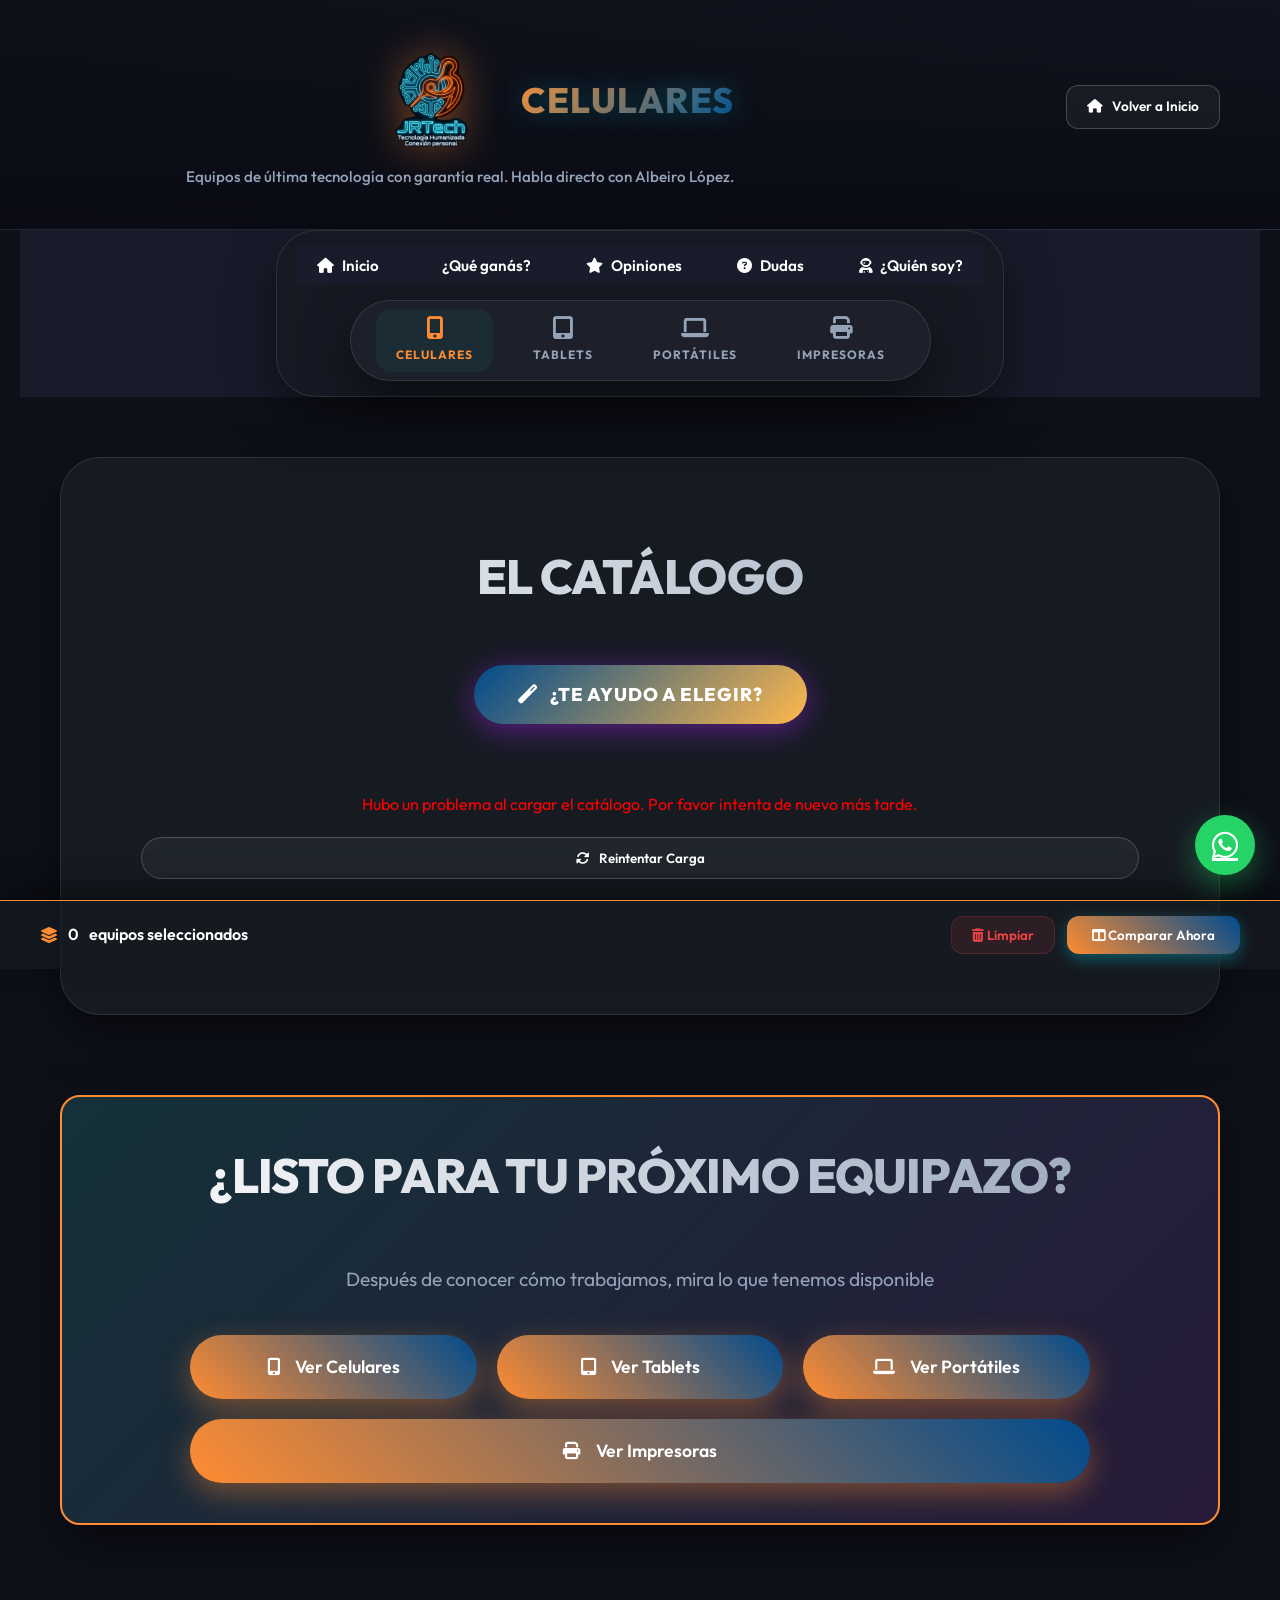
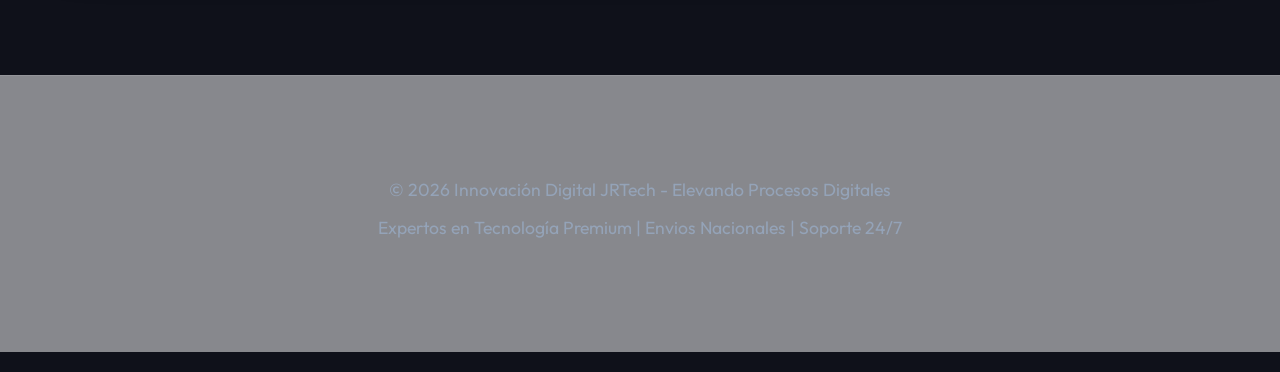
==== commit 6b35e9df: "feat: integrate impresoras category, update API config, enlarge clean filters button, and add global" ====
--- a/celulares.html
+++ b/celulares.html
@@ -75,6 +75,10 @@
                     <i class="fas fa-laptop"></i>
                     <span>Portátiles</span>
                 </a>
+                <a class="hub-btn" href="impresoras.html">
+                    <i class="fas fa-print"></i>
+                    <span>Impresoras</span>
+                </a>
             </div>
         </div> <!-- End .nav-container -->
     </nav>
@@ -135,7 +139,7 @@
                             <option value="marca-asc">Marca (A-Z)</option>
                         </select>
                         <button id="limpiar-filtros-btn" onclick="limpiarFiltros()" class="filtro-btn-limpiar" title="Limpiar todos los filtros">
-                            <i class="fas fa-sync-alt"></i> Limpiar
+                            <i class="fas fa-sync-alt"></i> Limpiar todos los filtros
                         </button>
                     </div>
                 </div>
@@ -188,6 +192,26 @@
             </div>
             
             <div id="catalogo-error" style="display:none; text-align:center; padding: 40px; color: red;">
+            </div>
+        </section>
+
+        <!-- CTA FINAL PARA OTRAS CATEGORÍAS -->
+        <section id="catalog-cta" class="catalog-cta-section" style="text-align: center; background: linear-gradient(135deg, rgba(0, 240, 255, 0.1), rgba(188, 19, 254, 0.1)); border: 2px solid var(--primary); margin-top: 60px; padding: 40px 20px; border-radius: 20px; margin-bottom: 40px;">
+            <h2 id="catalog-cta-title">¿BUSCAS OTRO EQUIPO?</h2>
+            <p id="catalog-cta-subtitle" style="font-size: 1.2rem; margin-bottom: 40px; color: var(--text-dim);">Explora nuestras otras categorías de productos.</p>
+            <div class="cta-buttons-grid">
+                <a class="btn-wa" href="celulares.html" style="text-decoration: none;">
+                    <i class="fas fa-mobile-alt"></i> Ver Celulares
+                </a>
+                <a class="btn-wa" href="tablets.html" style="text-decoration: none;">
+                    <i class="fas fa-tablet-alt"></i> Ver Tablets
+                </a>
+                <a class="btn-wa" href="portatiles.html" style="text-decoration: none;">
+                    <i class="fas fa-laptop"></i> Ver Portátiles
+                </a>
+                <a class="btn-wa" href="impresoras.html" style="text-decoration: none;">
+                    <i class="fas fa-print"></i> Ver Impresoras
+                </a>
             </div>
         </section>
 
--- a/styles.css
+++ b/styles.css
@@ -1772,21 +1772,21 @@
 }
 .filtro-select-order:focus { border-color: var(--primary); }
 .filtro-btn-limpiar {
-    padding: 7px 14px;
-    border-radius: 10px;
-    border: 1px solid var(--glass-border);
-    background: var(--bg-accent);
-    color: var(--text-dim);
+    padding: 9px 18px;
+    border-radius: 12px;
+    border: 1px solid rgba(239, 68, 68, 0.3);
+    background: rgba(239, 68, 68, 0.1);
+    color: #ef4444;
     cursor: pointer;
     font-family: 'Outfit', sans-serif;
-    font-size: 0.82rem;
-    font-weight: 600;
+    font-size: 0.9rem;
+    font-weight: 700;
     transition: var(--transition);
     display: inline-flex;
     align-items: center;
-    gap: 5px;
-}
-.filtro-btn-limpiar:hover { border-color: #ef4444; color: #ef4444; }
+    gap: 6px;
+}
+.filtro-btn-limpiar:hover { border-color: #ef4444; background: rgba(239, 68, 68, 0.2); }
 
 /* Search */
 .filtro-search-wrap {
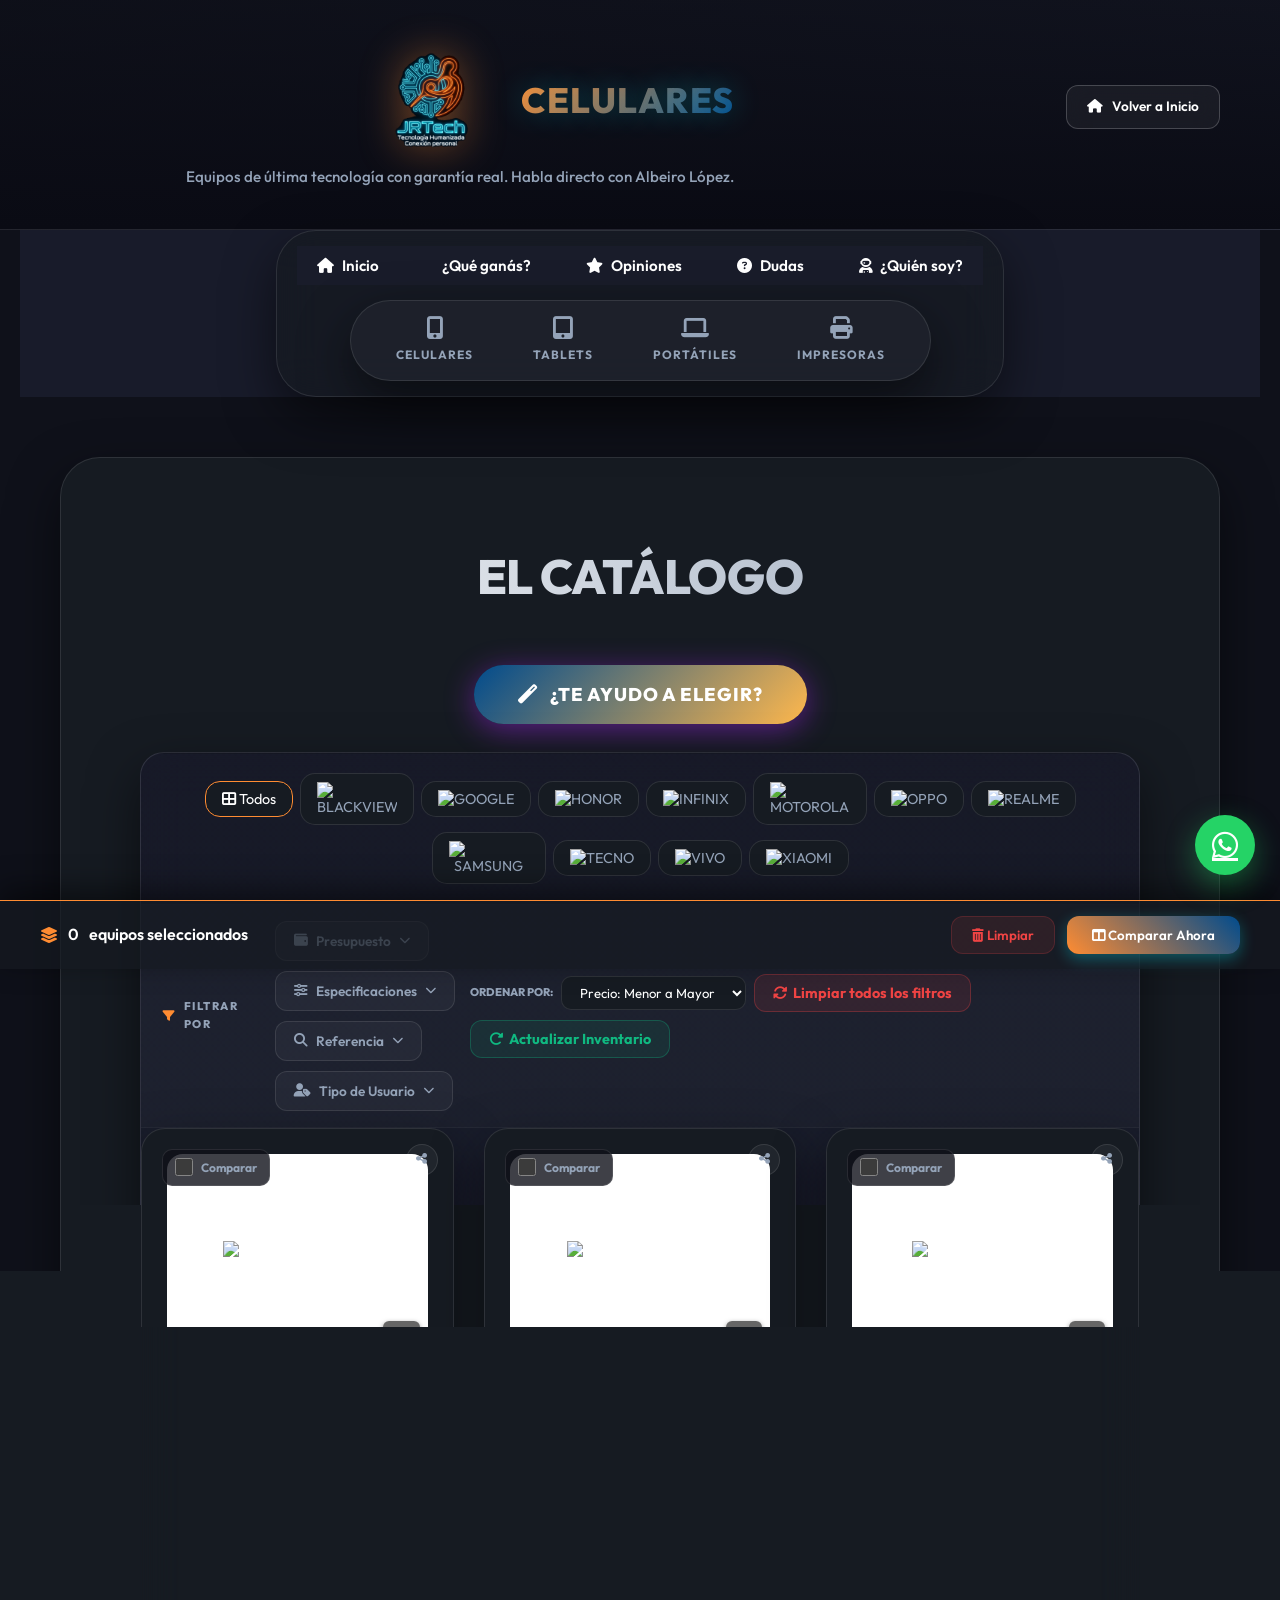
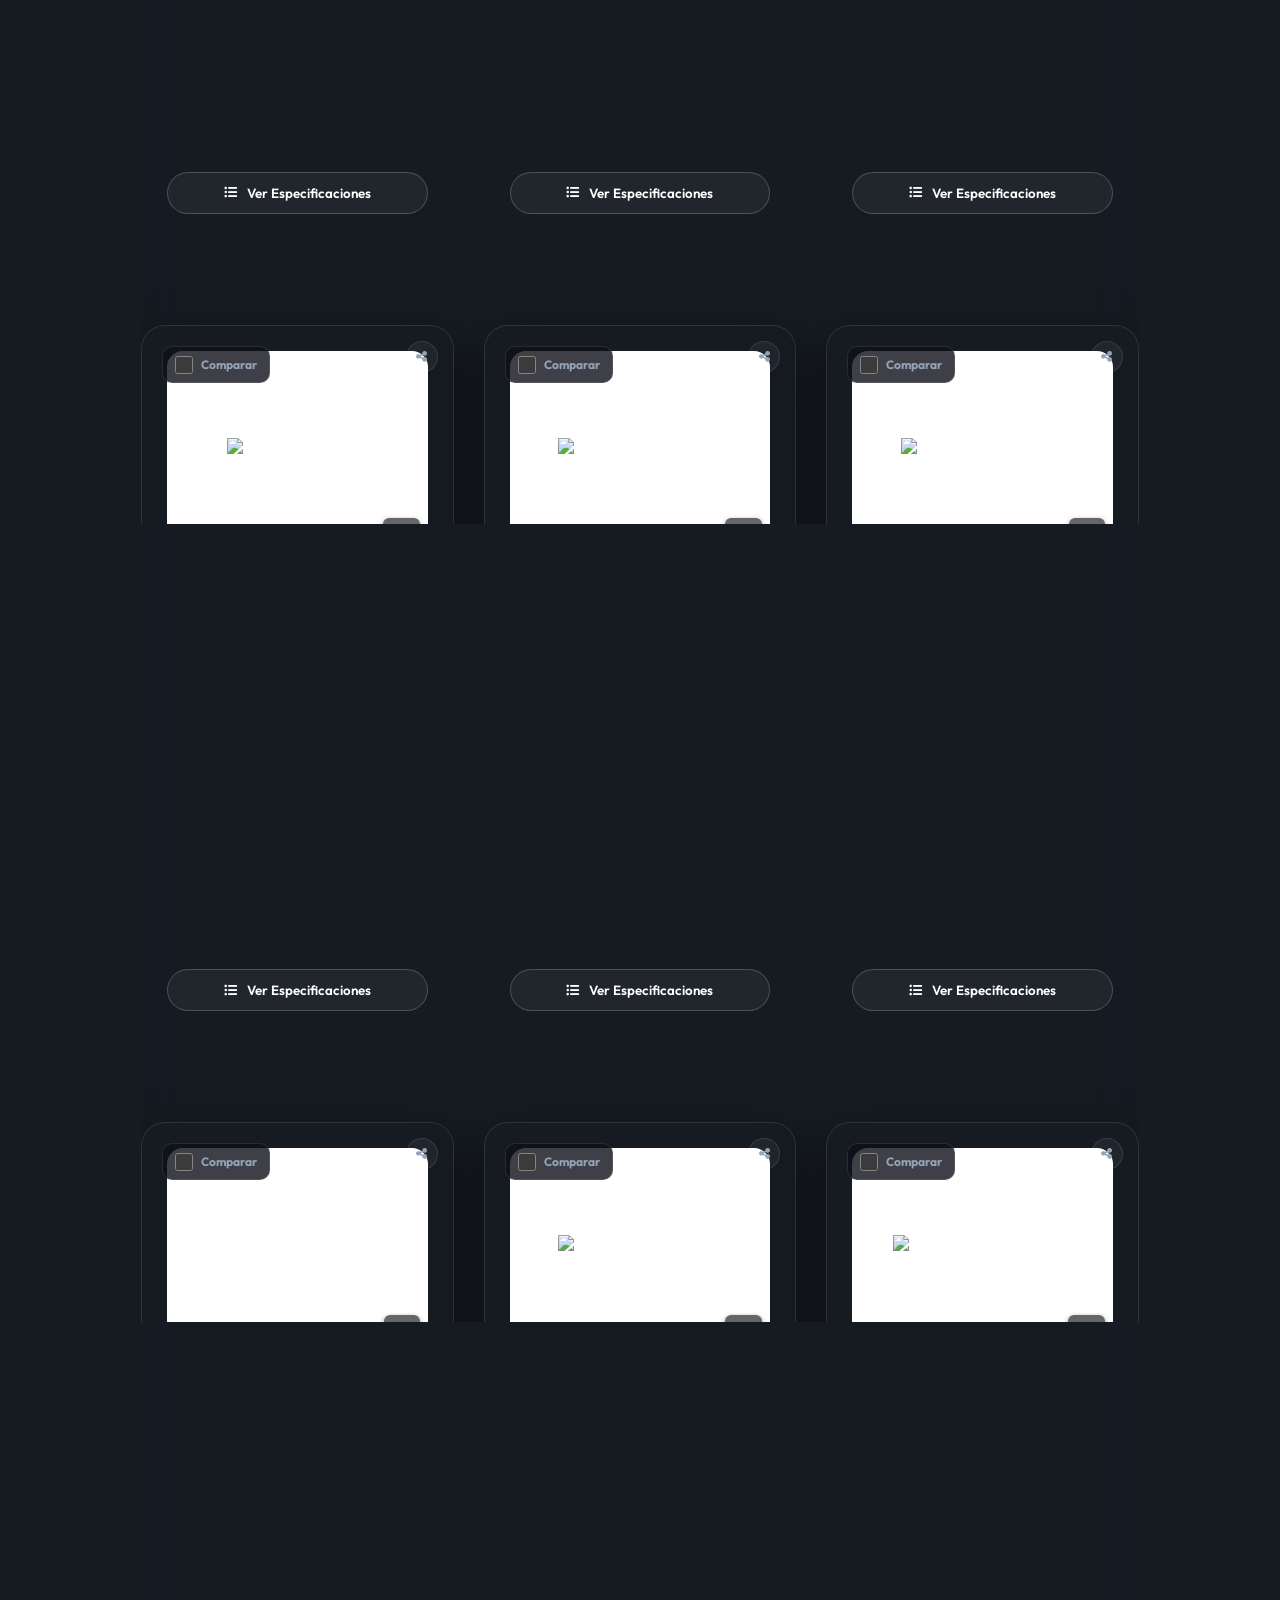
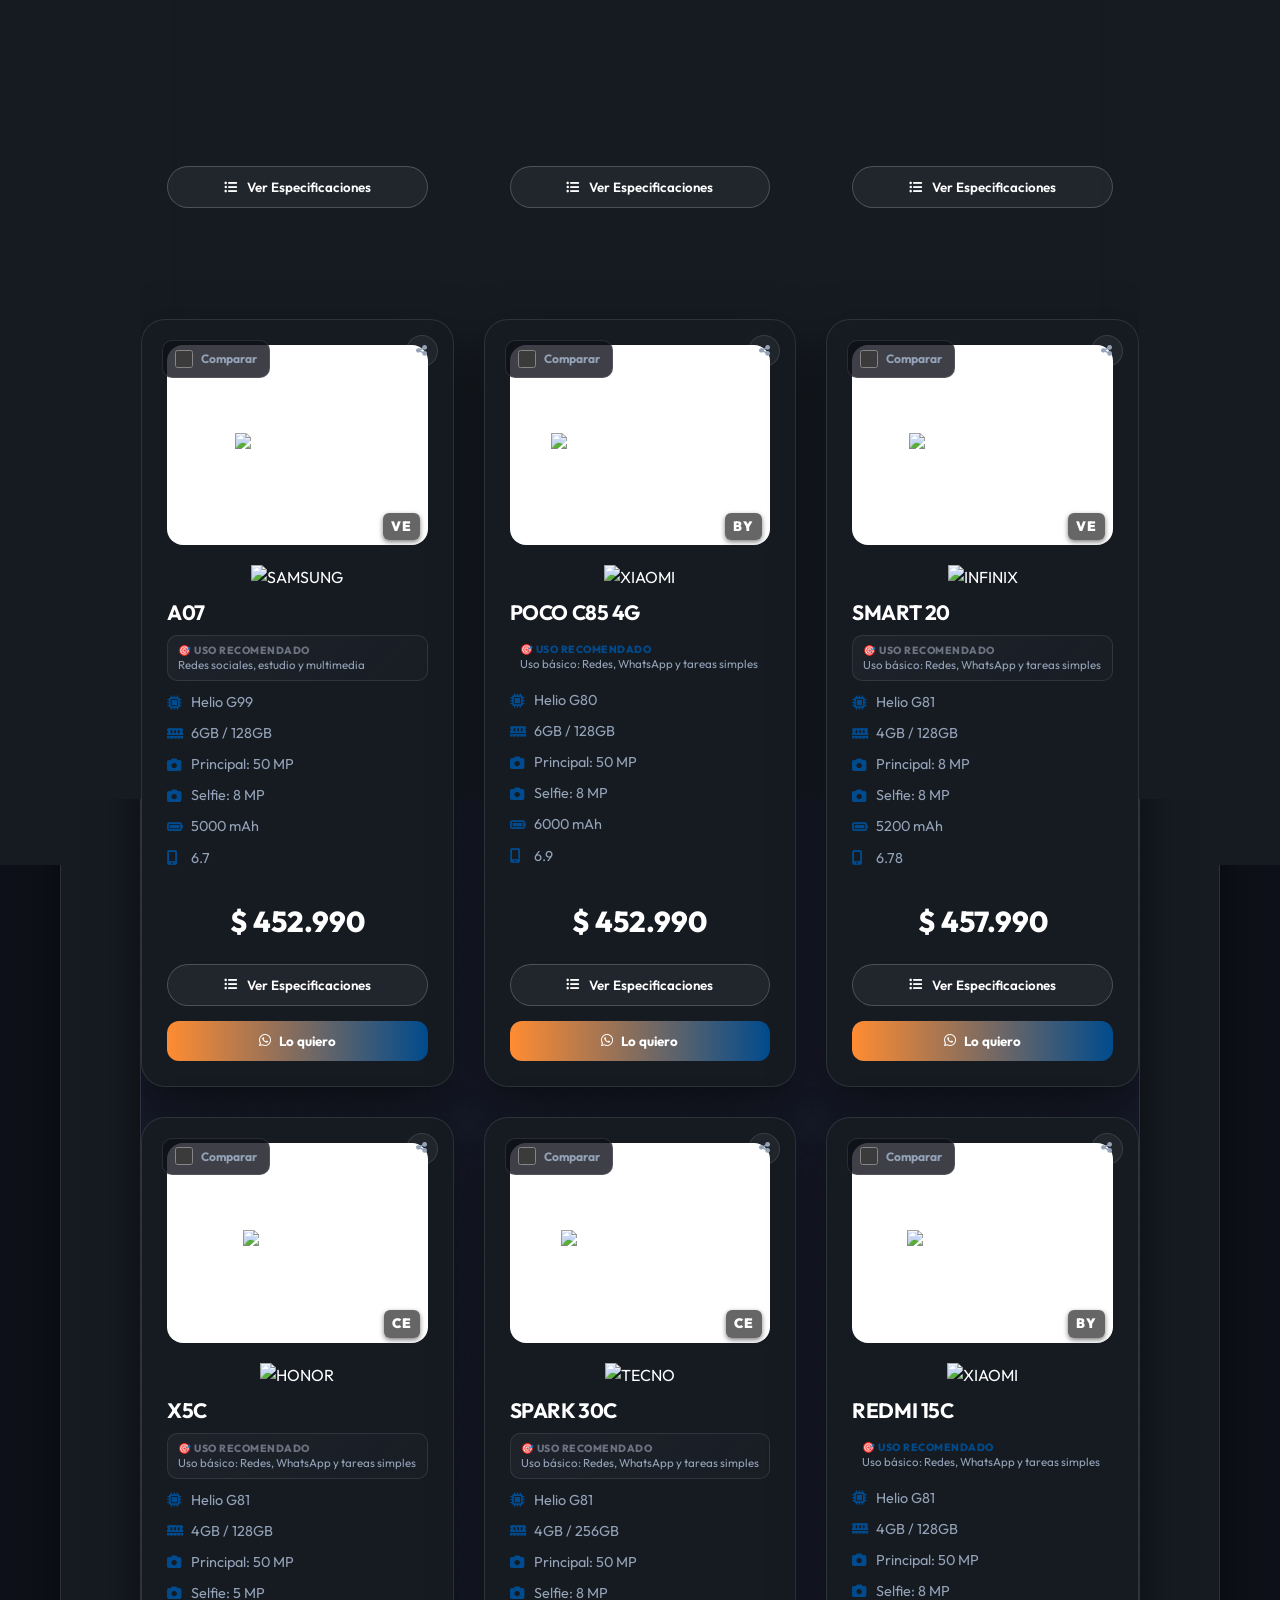
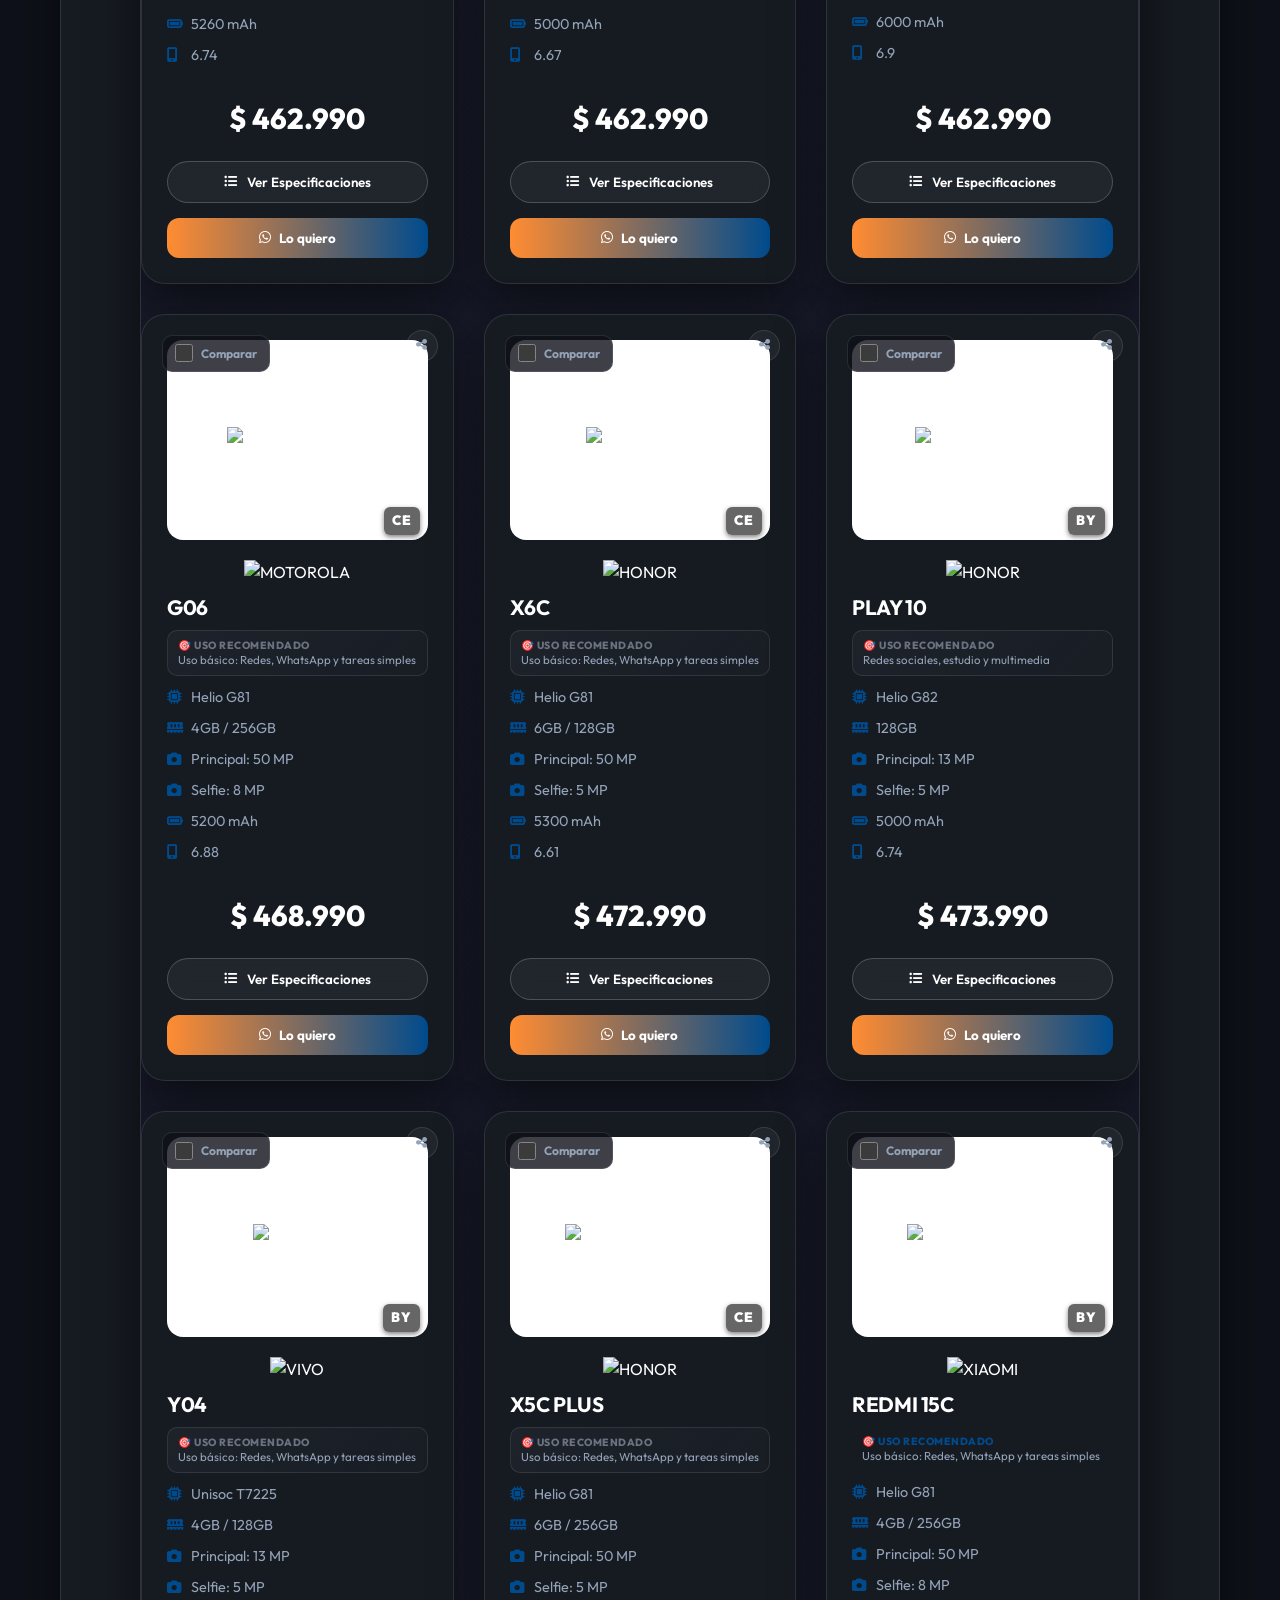
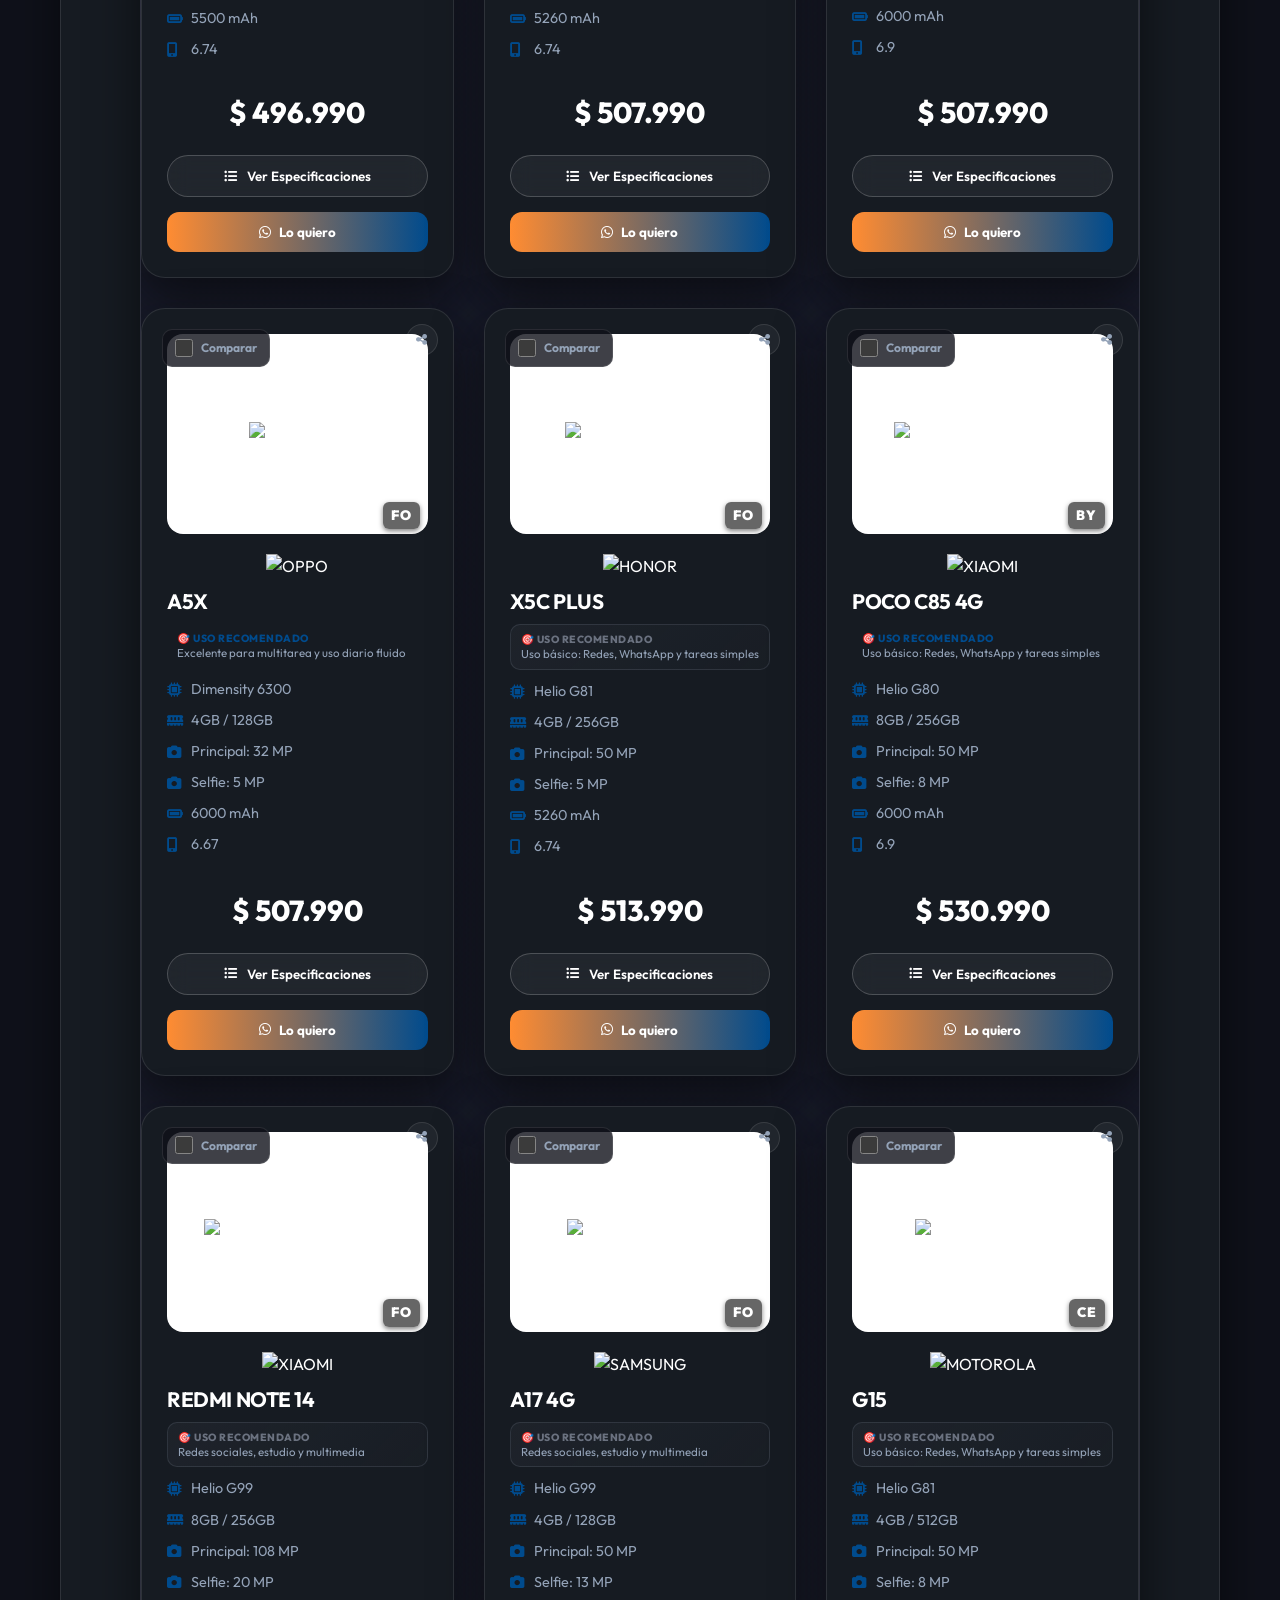
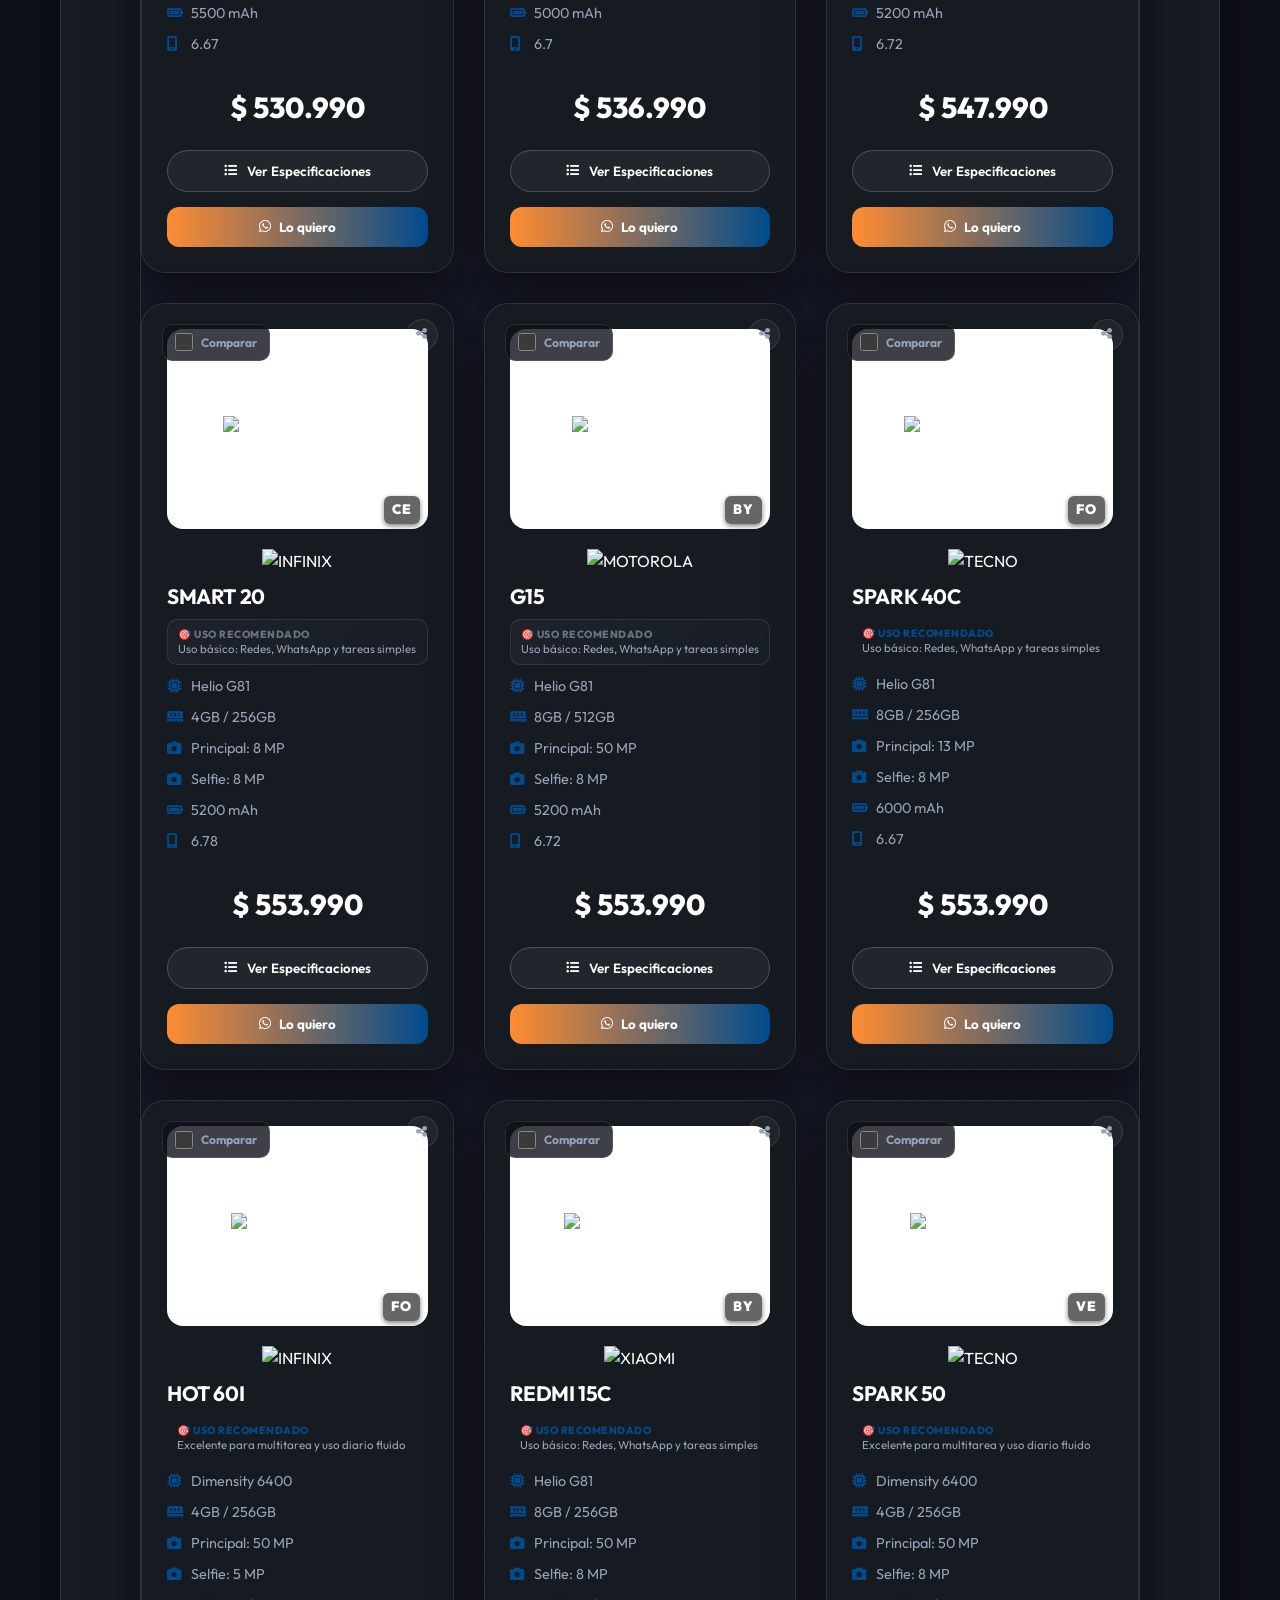
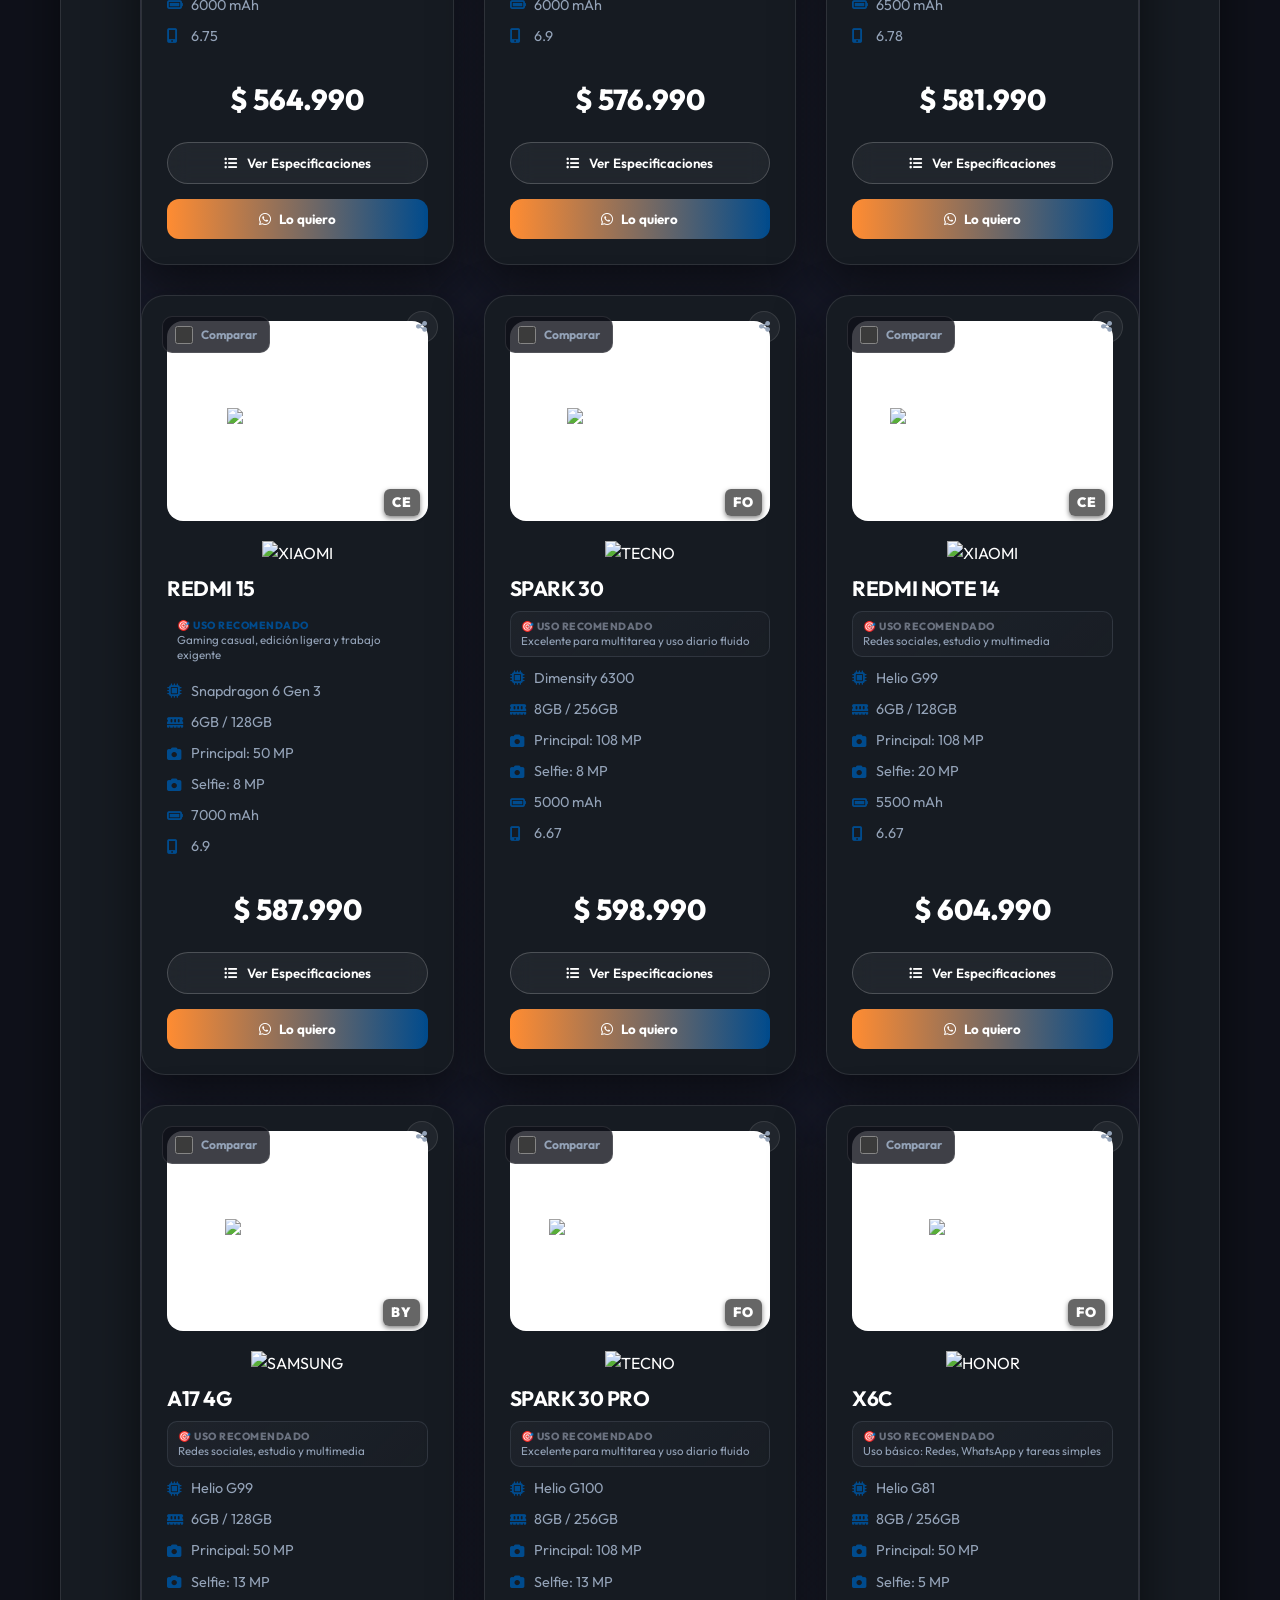
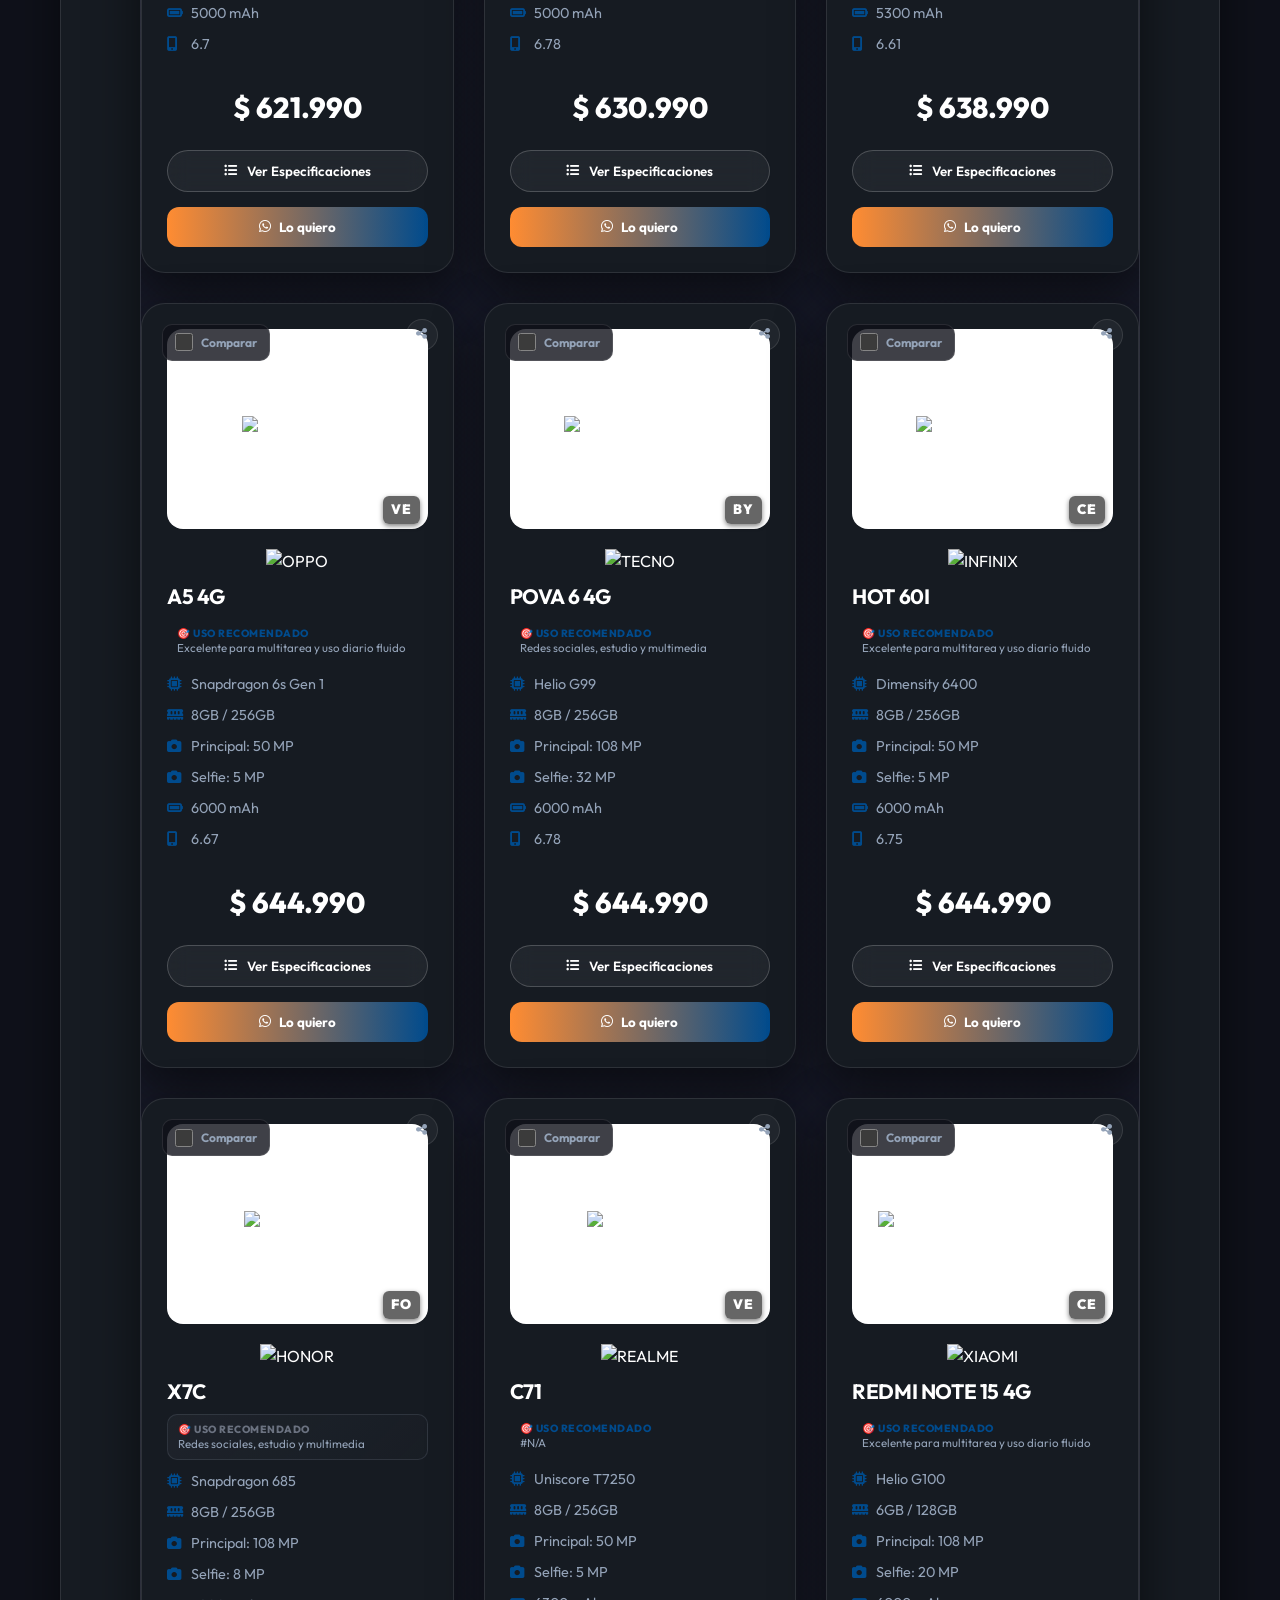
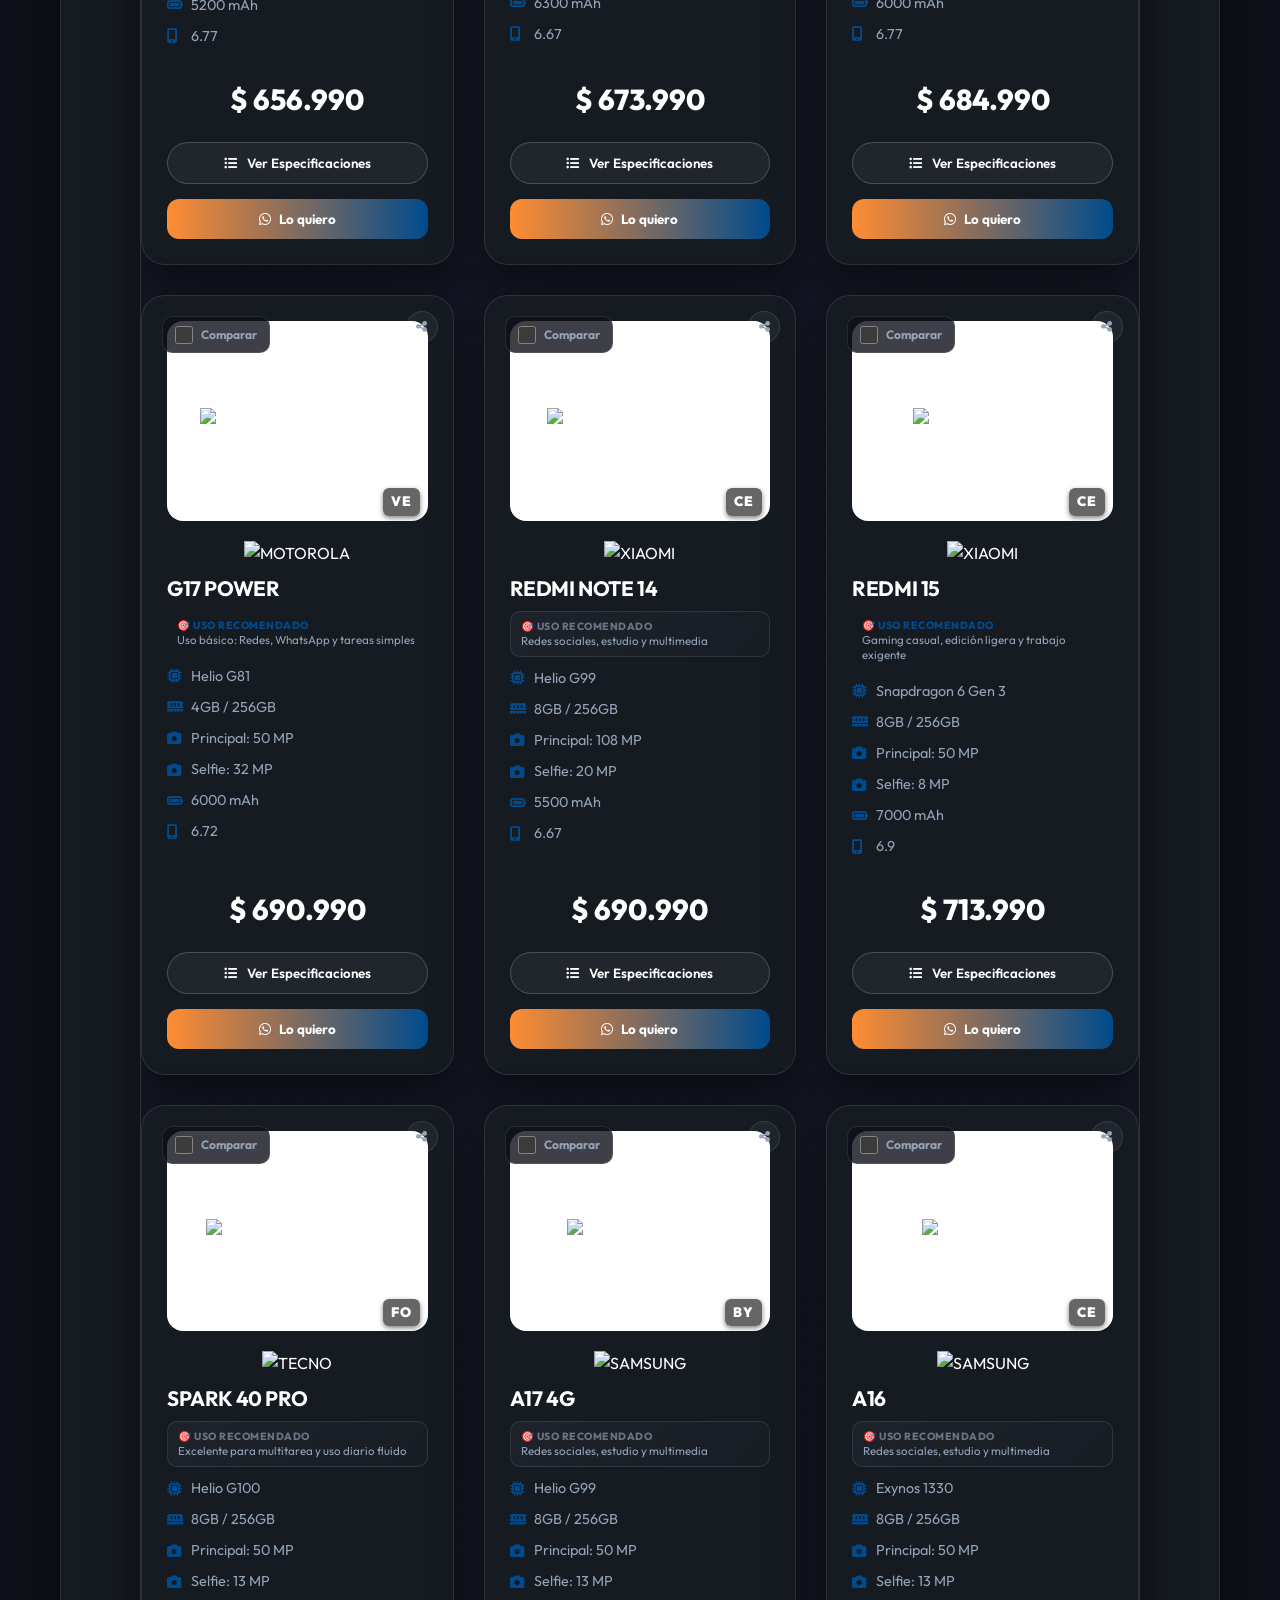
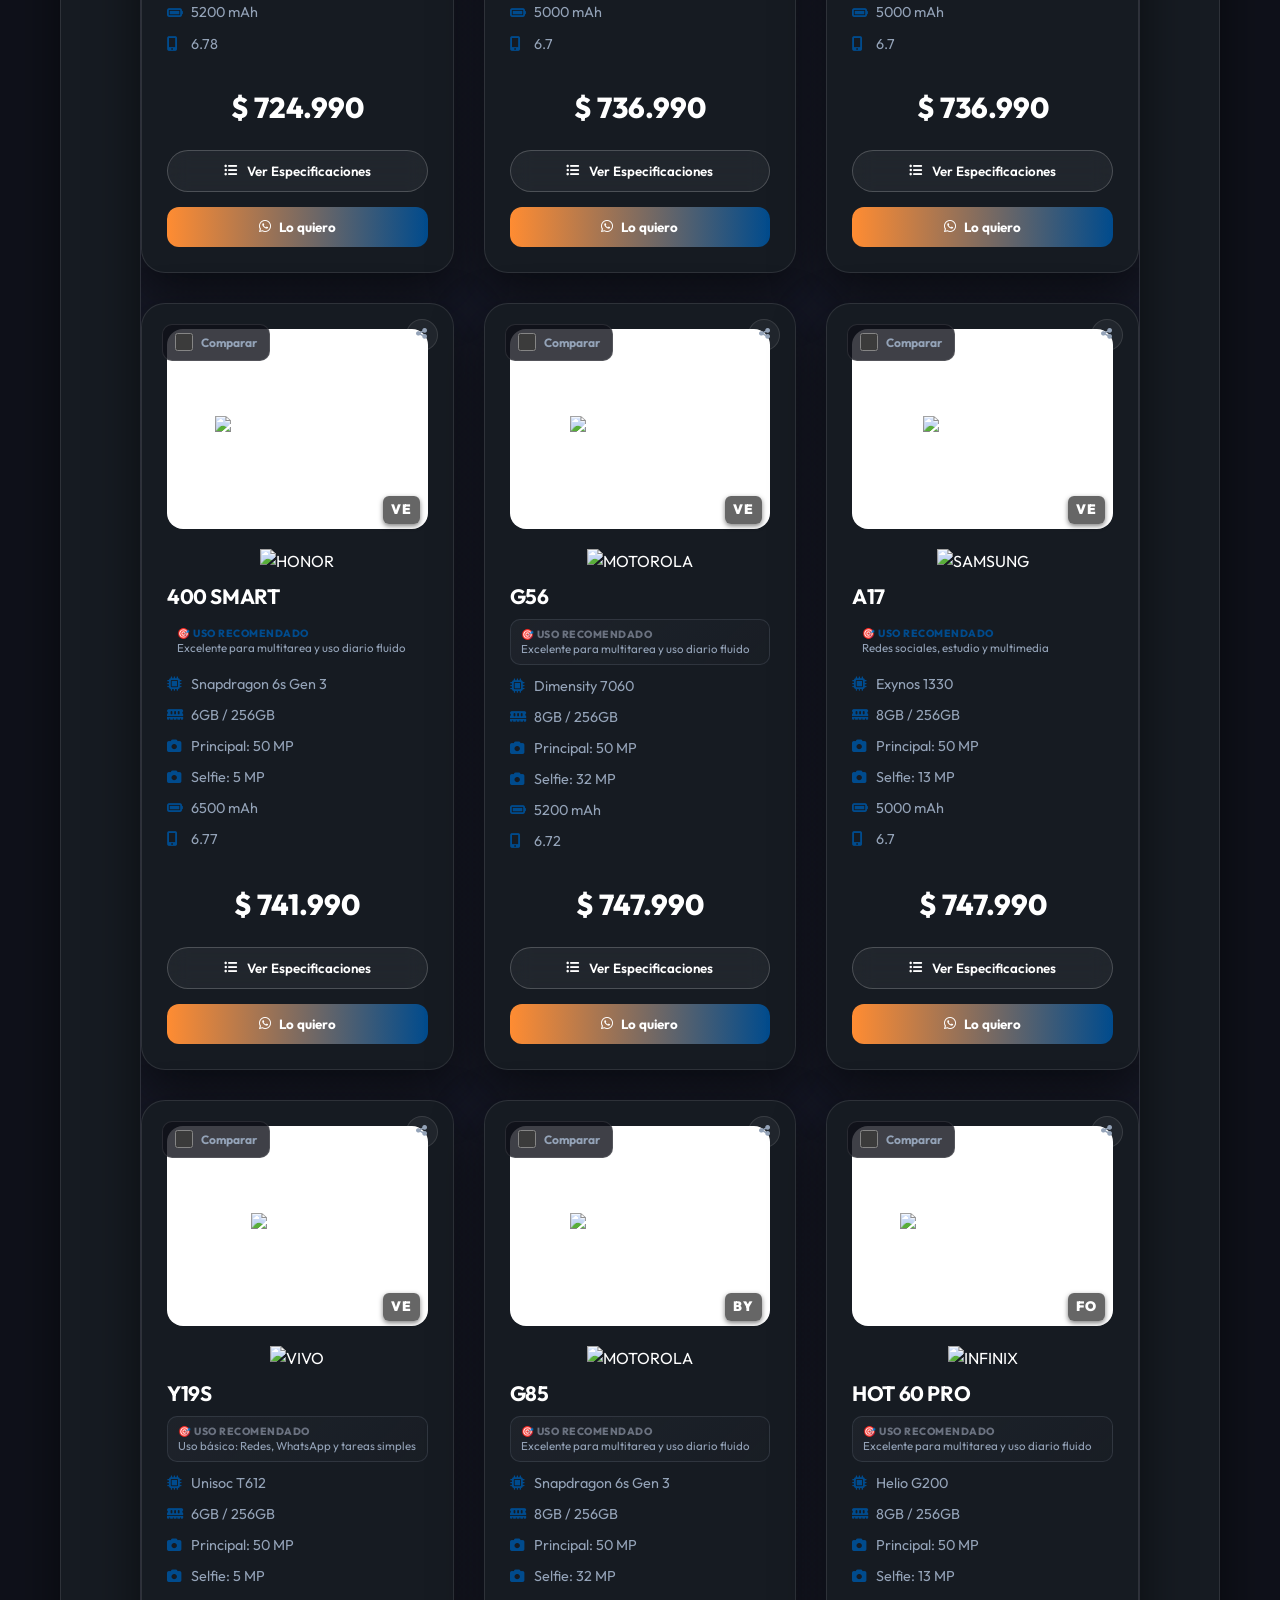
==== commit b6e10113: "feat: update graphics card rendering on laptop cards and add static catalog cache" ====
--- a/celulares.html
+++ b/celulares.html
@@ -141,8 +141,10 @@
                         <button id="limpiar-filtros-btn" onclick="limpiarFiltros()" class="filtro-btn-limpiar" title="Limpiar todos los filtros">
                             <i class="fas fa-sync-alt"></i> Limpiar todos los filtros
                         </button>
-                    </div>
-                </div>
+                        <button id="refrescar-catalogo-btn" onclick="forzarRefrescoCatalogo()" class="filtro-btn-refrescar" title="Actualizar inventario desde el servidor">
+                            <i class="fas fa-redo-alt"></i> Actualizar Inventario
+                        </button>
+                    </div>
 
                 <!-- PANEL: PRESUPUESTO -->
                 <div id="panel-presupuesto" class="filtrar-por-panel">
@@ -473,7 +475,7 @@
     <script src="https://cdnjs.cloudflare.com/ajax/libs/html2canvas/1.4.1/html2canvas.min.js"></script>
     <script async defer src="https://maps.googleapis.com/maps/api/js?key=AIzaSyAoRD9yHPbKGkJfTj2neSHxyTm-O5Jxiww&libraries=places&v=weekly&loading=async"></script>
     <script src="reviews.js"></script>
-    <script src="main.js?v=20250318"></script>
+    <script src="main.js?v=20250609"></script>
     <script src="poster-generator.js"></script>
     <script src="admin.js"></script>
 </body>
--- a/styles.css
+++ b/styles.css
@@ -1270,34 +1270,68 @@
    MOBILE RESPONSIVE OVERRIDES
    ============================================ */
 @media (max-width: 900px) {
-    nav { margin: 0 10px; top: 10px; }
+    .header-title-container {
+        gap: 10px;
+    }
+    
+    .header h1 {
+        font-size: clamp(1.8rem, 7vw, 2.5rem);
+    }
+
+    nav { margin: 0 5px; top: 5px; width: calc(100% - 10px); }
     
     .nav-container {
-        border-radius: 25px;
-        padding: 10px;
+        border-radius: 20px;
+        padding: 10px 5px;
         gap: 5px;
+        width: 100%;
+        max-width: 100%;
+        box-sizing: border-box;
     }
 
     .menu {
         width: 100%;
         justify-content: center;
-        gap: 5px;
+        gap: 2px;
         flex-wrap: nowrap;
         overflow-x: auto;
         padding-bottom: 5px;
         -webkit-overflow-scrolling: touch;
+        scrollbar-width: none;
+    }
+    .menu::-webkit-scrollbar {
+        display: none;
     }
 
     .menu button {
-        padding: 8px 12px;
+        padding: 8px 4px;
         font-size: 0.8rem;
         white-space: nowrap;
         flex-shrink: 0;
+        text-transform: capitalize;
+    }
+    
+    .menu button i {
+        display: none;
+    }
+
+    .menu-catalog {
+        width: 100%;
+        justify-content: center;
+        gap: 4px;
+        flex-wrap: nowrap;
+        overflow-x: auto;
+        -webkit-overflow-scrolling: touch;
+        scrollbar-width: none;
+        box-sizing: border-box;
+    }
+    .menu-catalog::-webkit-scrollbar {
+        display: none;
     }
 
     .menu-catalog.visible {
         border-top: 1px solid var(--glass-border);
-        padding: 10px 0 5px 0;
+        padding: 10px 2px 5px 2px;
         border-radius: 0;
         box-shadow: none;
         background: transparent;
@@ -1306,8 +1340,19 @@
     }
     
     .menu-catalog .hub-btn {
-        padding: 5px 12px;
-        font-size: 0.8rem;
+        padding: 8px 6px;
+        font-size: 0.75rem;
+        white-space: nowrap;
+        flex-shrink: 0;
+    }
+    
+    .menu-catalog .hub-btn span {
+        font-size: 0.65rem;
+        letter-spacing: 0;
+    }
+    
+    .menu-catalog .hub-btn i {
+        font-size: 1.8rem;
     }
 
     .barato-content, .perfil-content {
@@ -1787,6 +1832,22 @@
     gap: 6px;
 }
 .filtro-btn-limpiar:hover { border-color: #ef4444; background: rgba(239, 68, 68, 0.2); }
+.filtro-btn-refrescar {
+    padding: 9px 18px;
+    border-radius: 12px;
+    border: 1px solid rgba(16, 185, 129, 0.3);
+    background: rgba(16, 185, 129, 0.1);
+    color: #10b981;
+    cursor: pointer;
+    font-family: 'Outfit', sans-serif;
+    font-size: 0.9rem;
+    font-weight: 700;
+    transition: var(--transition);
+    display: inline-flex;
+    align-items: center;
+    gap: 6px;
+}
+.filtro-btn-refrescar:hover { border-color: #10b981; background: rgba(16, 185, 129, 0.2); }
 
 /* Search */
 .filtro-search-wrap {
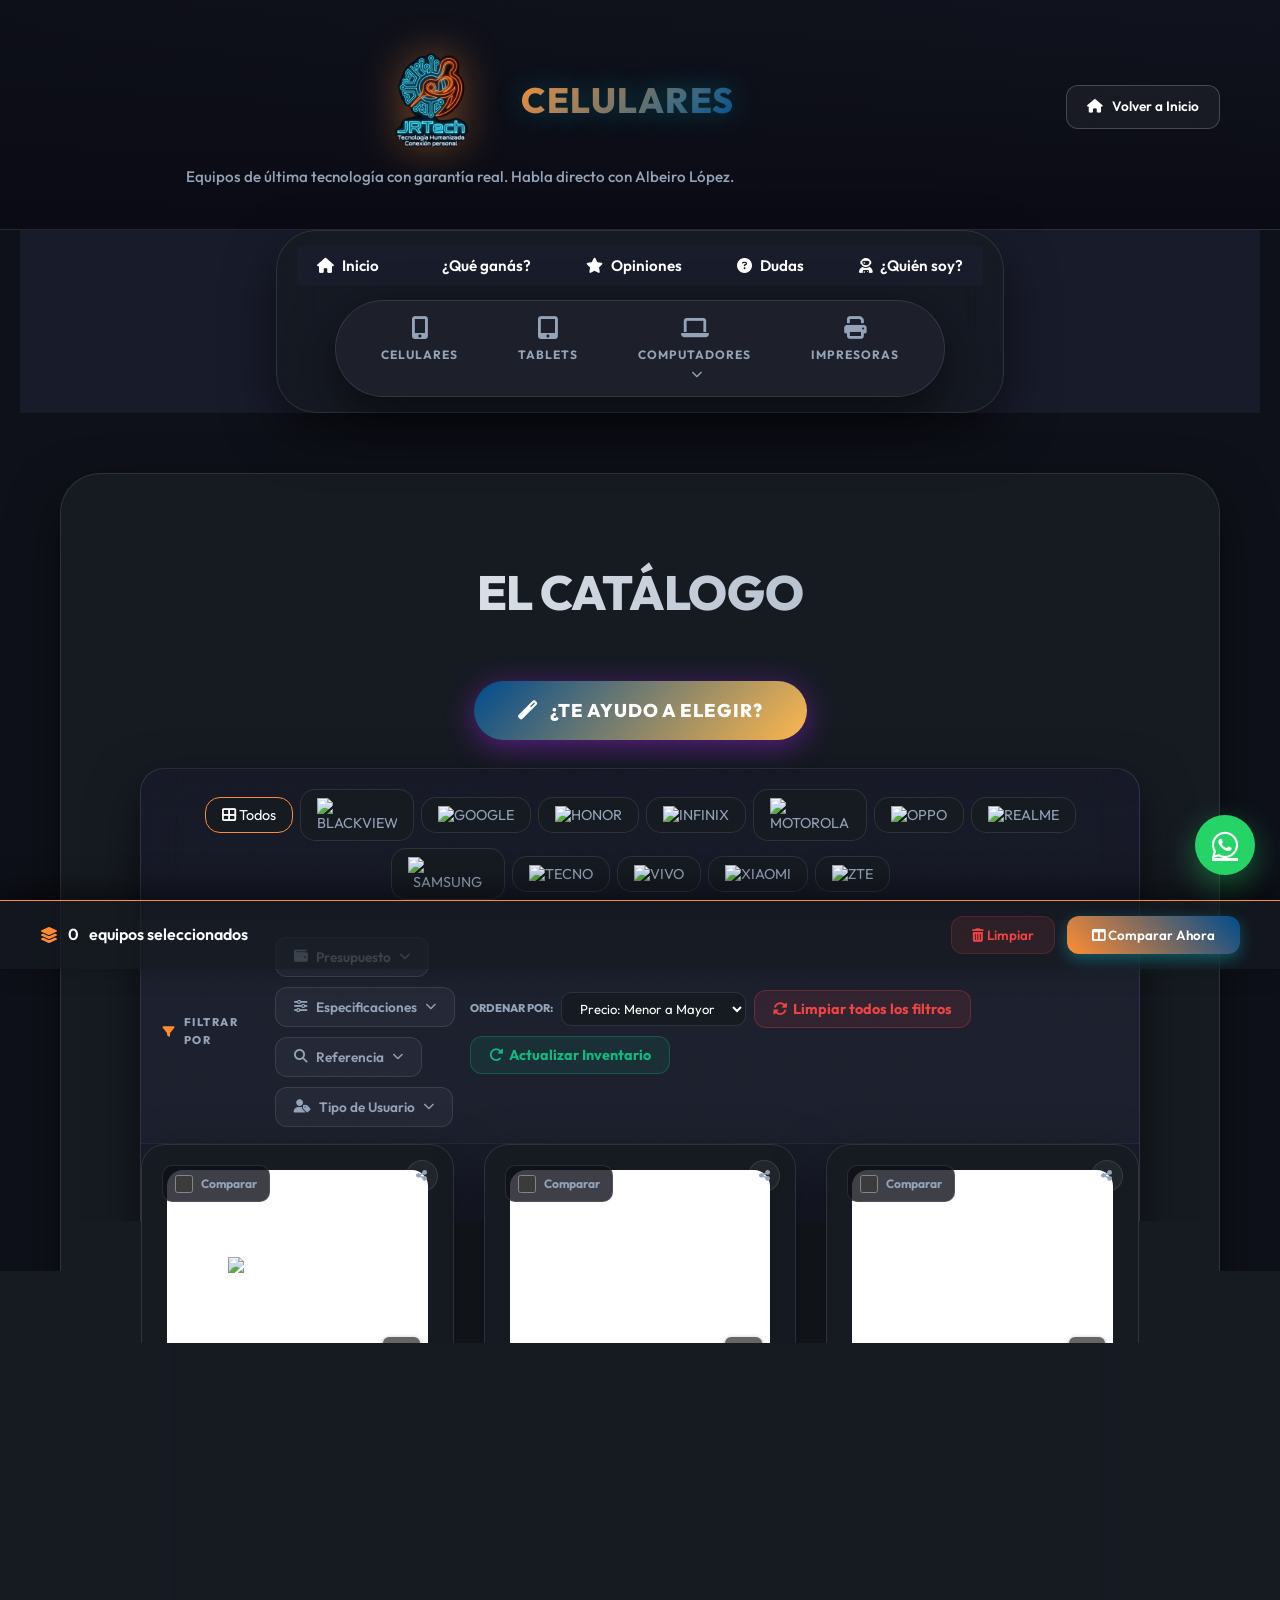
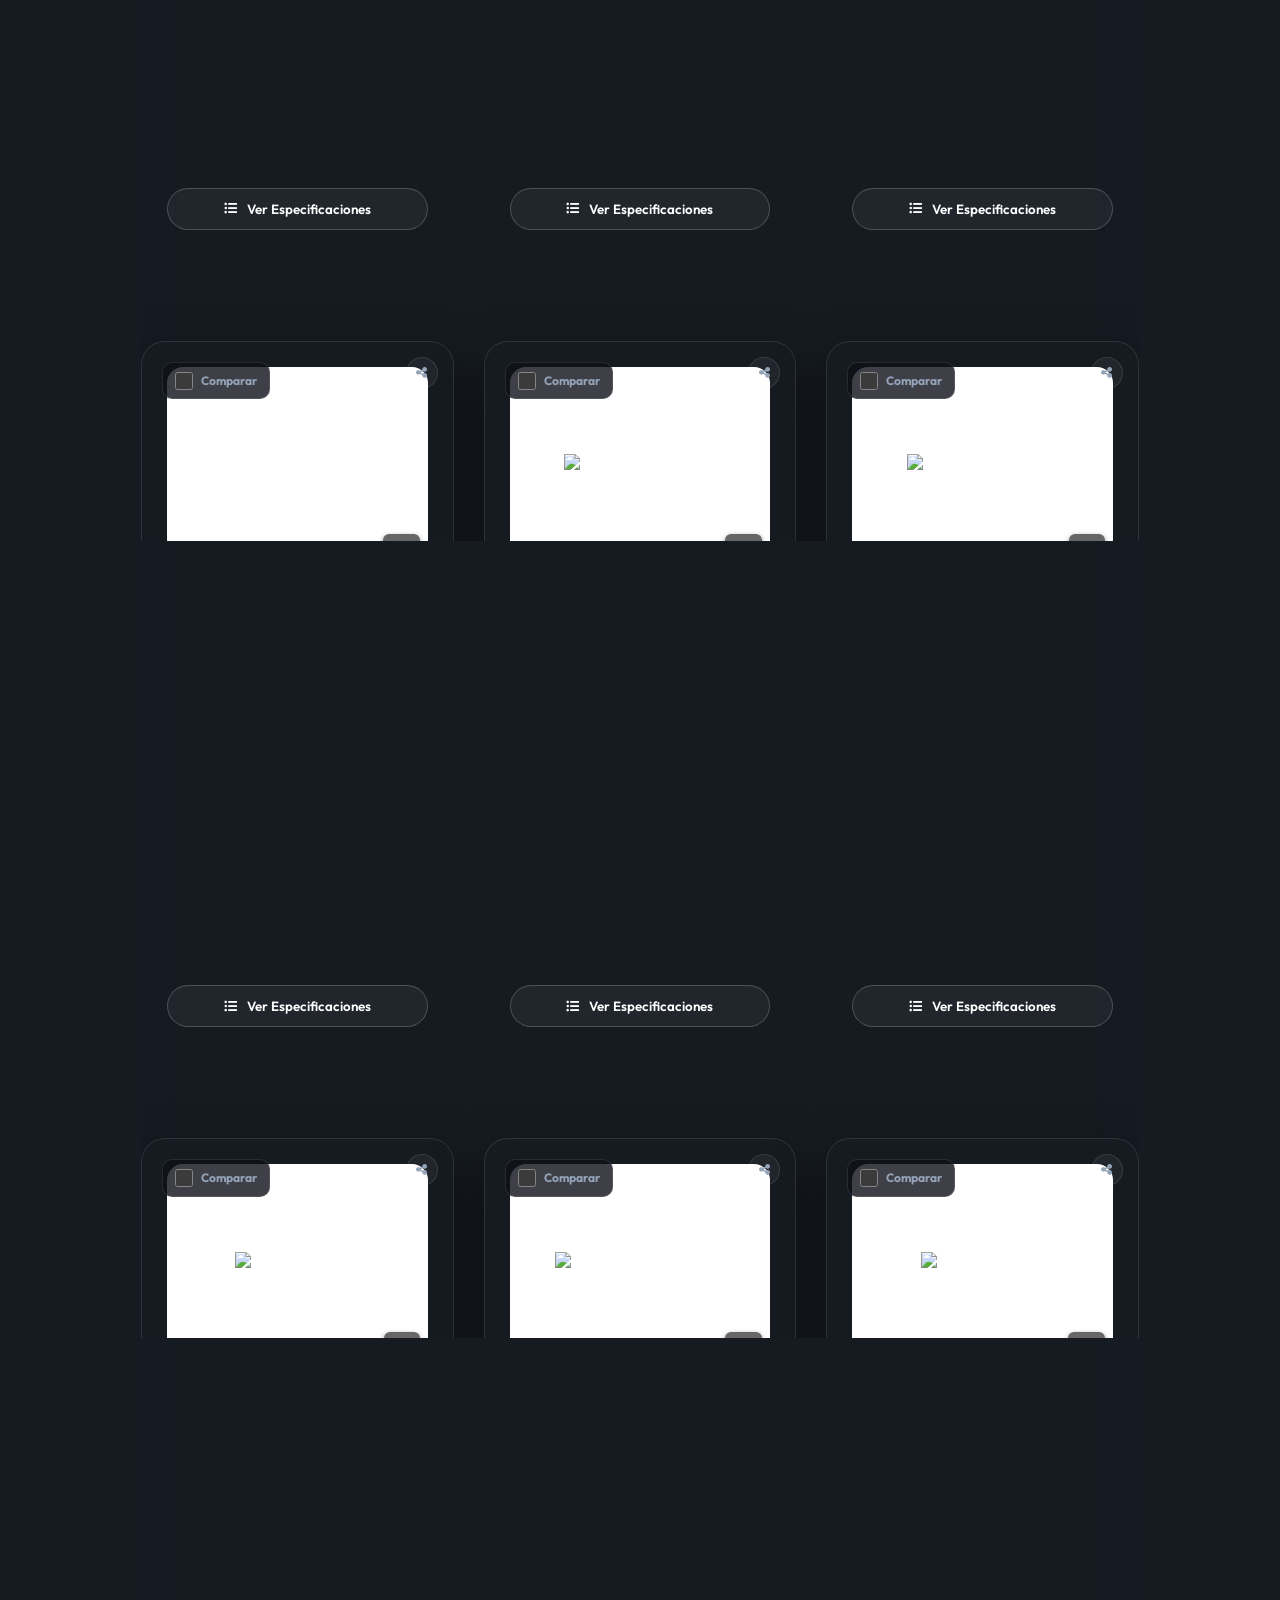
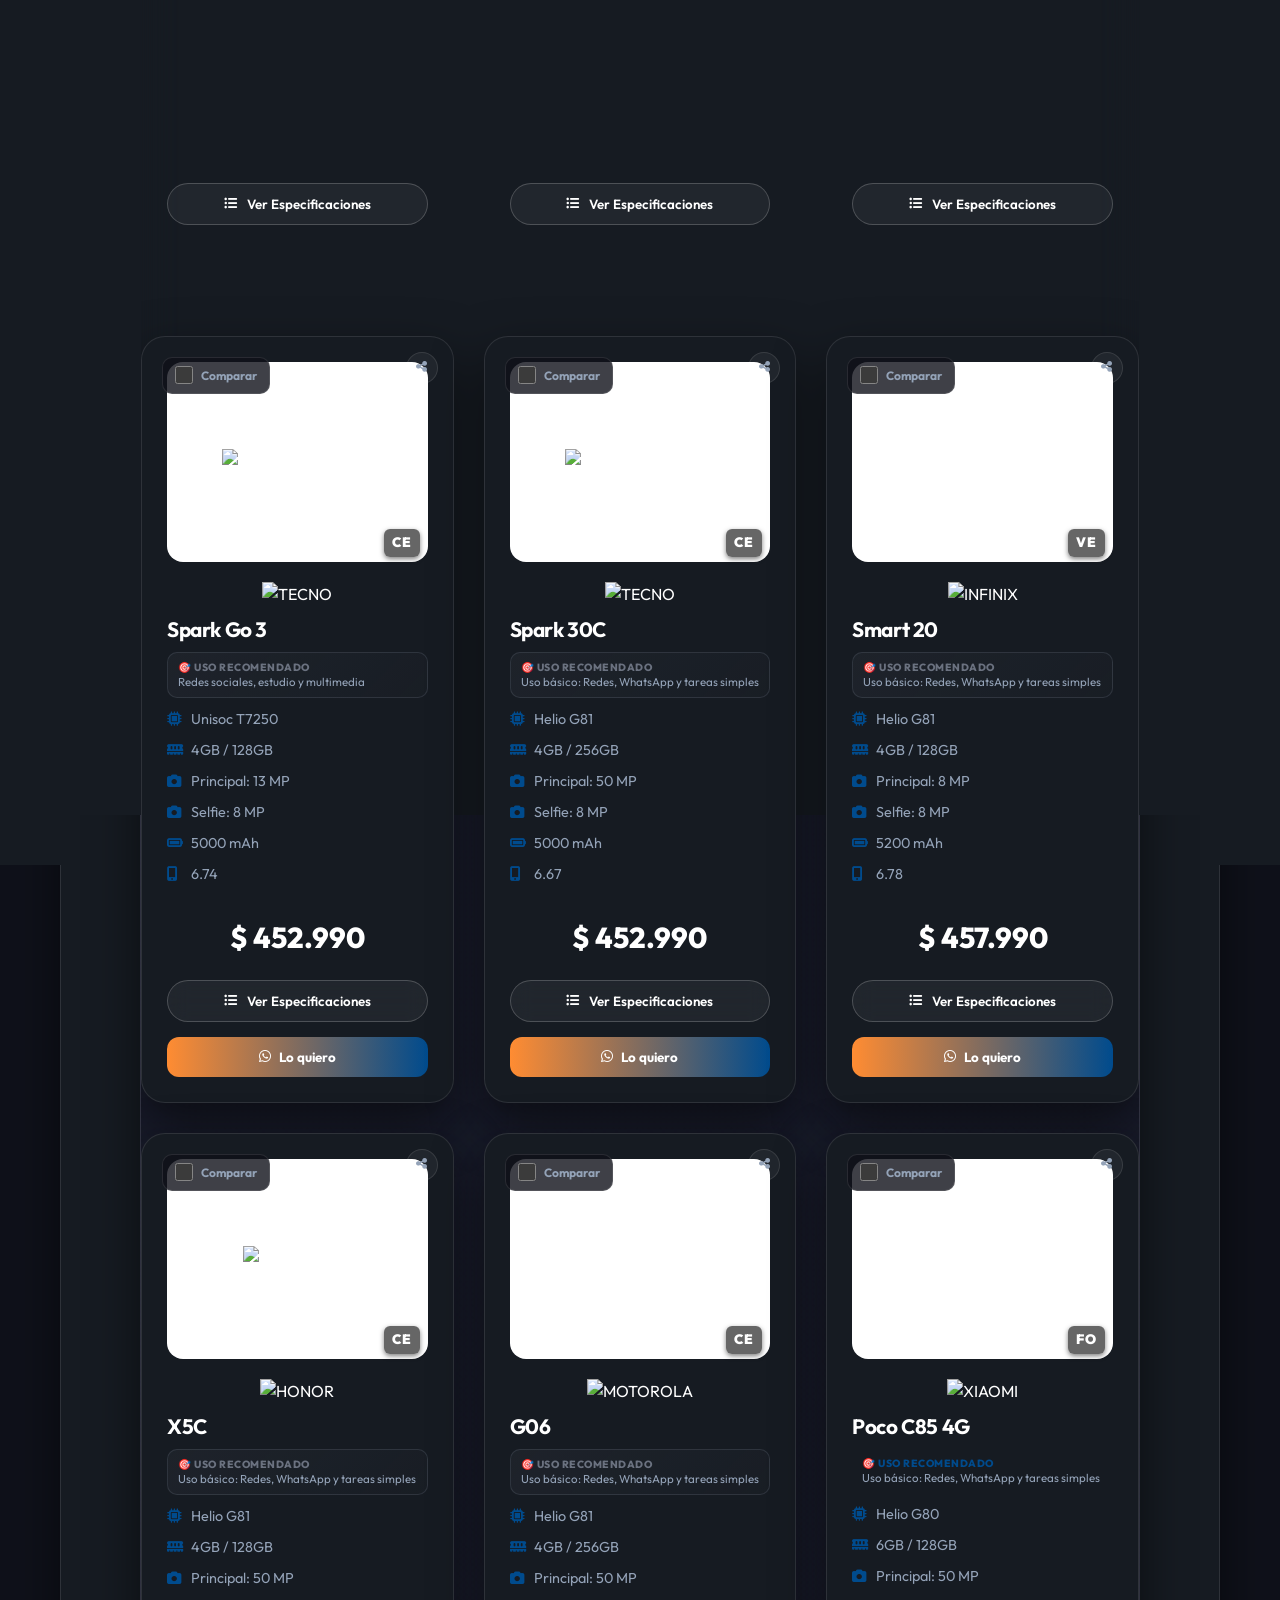
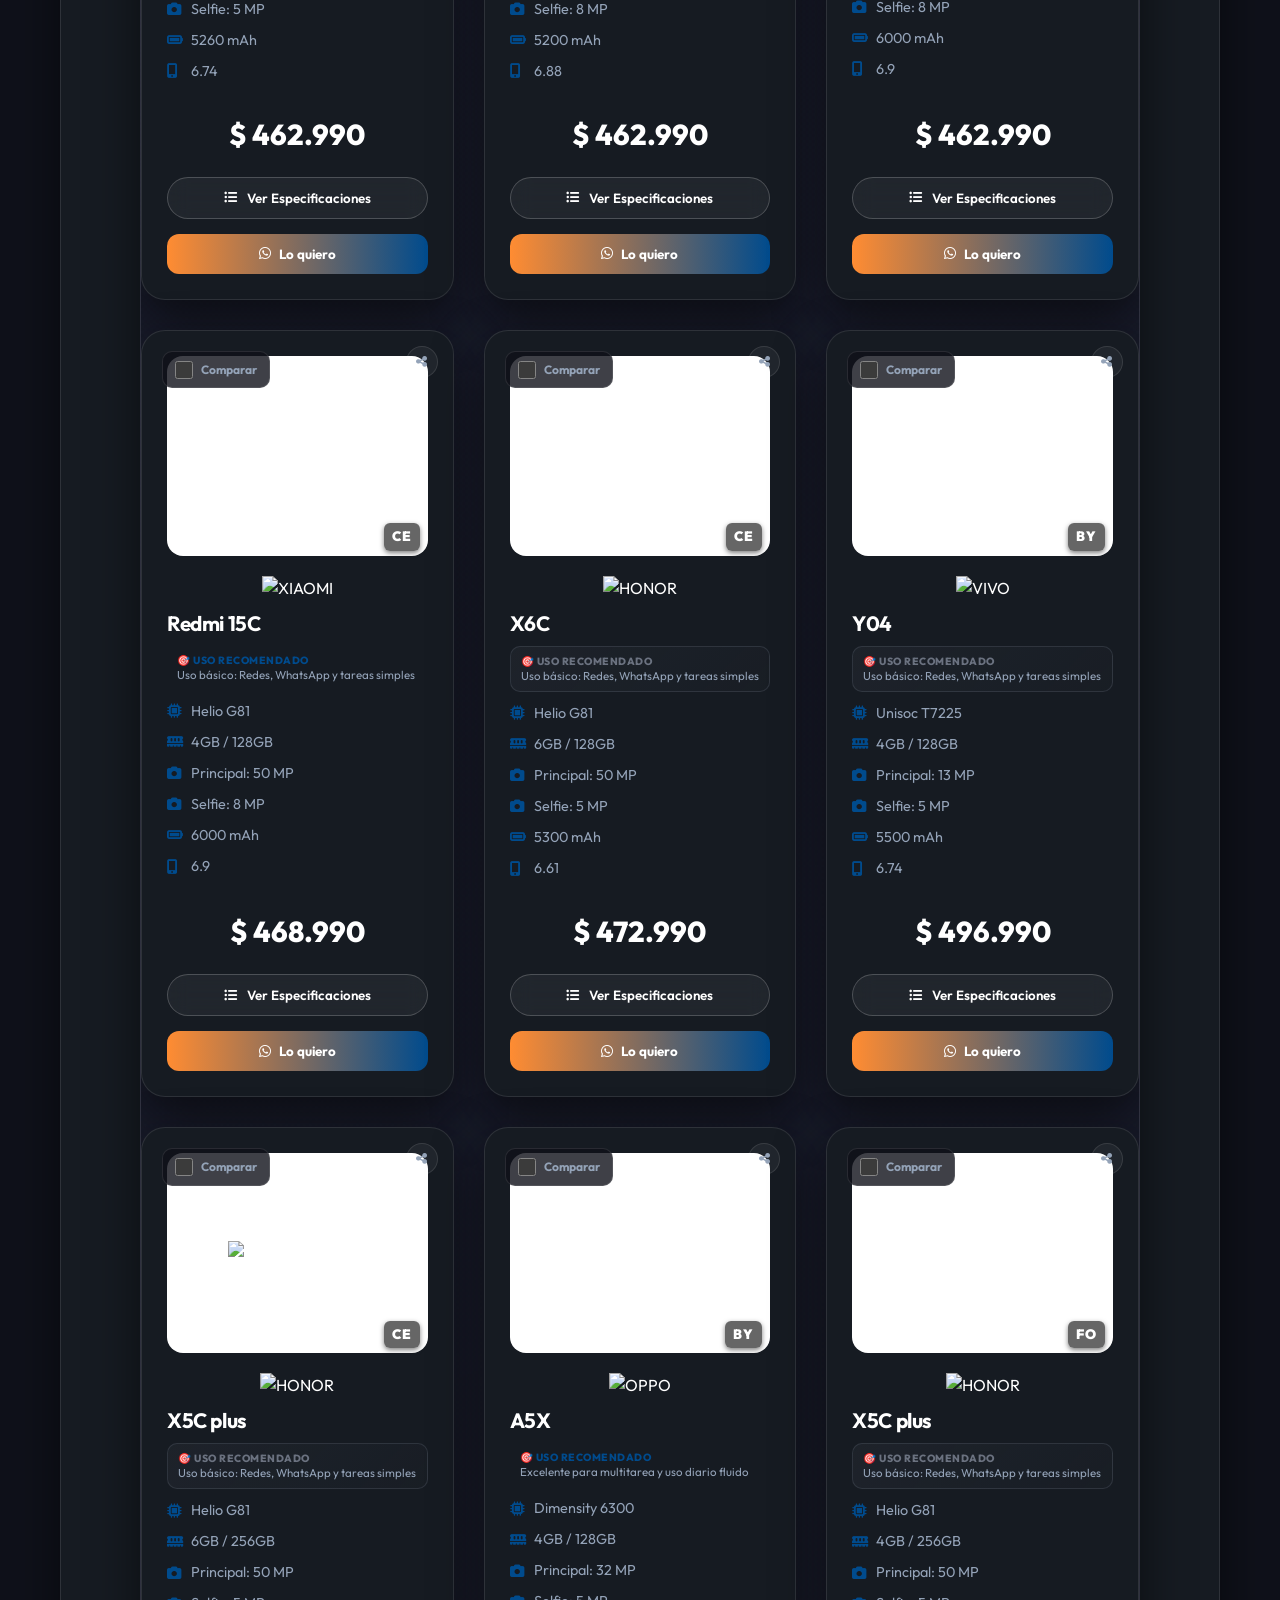
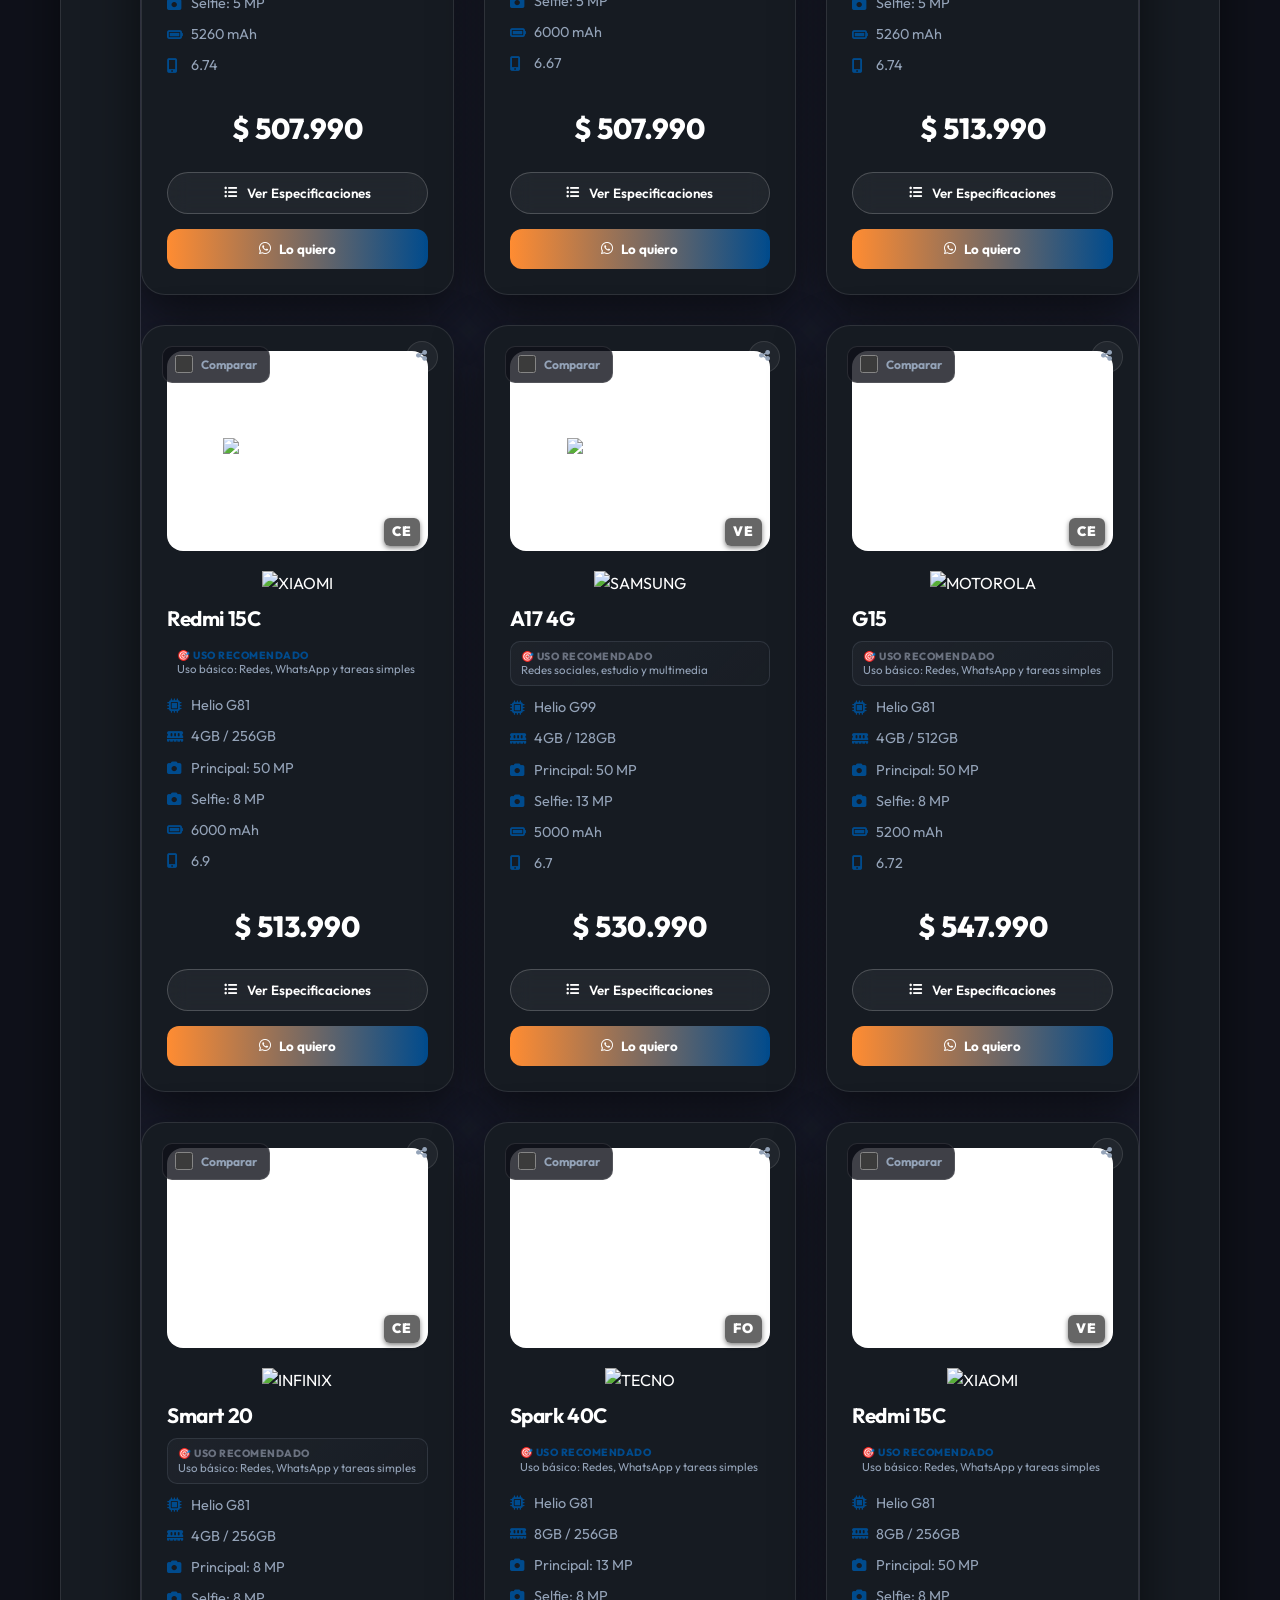
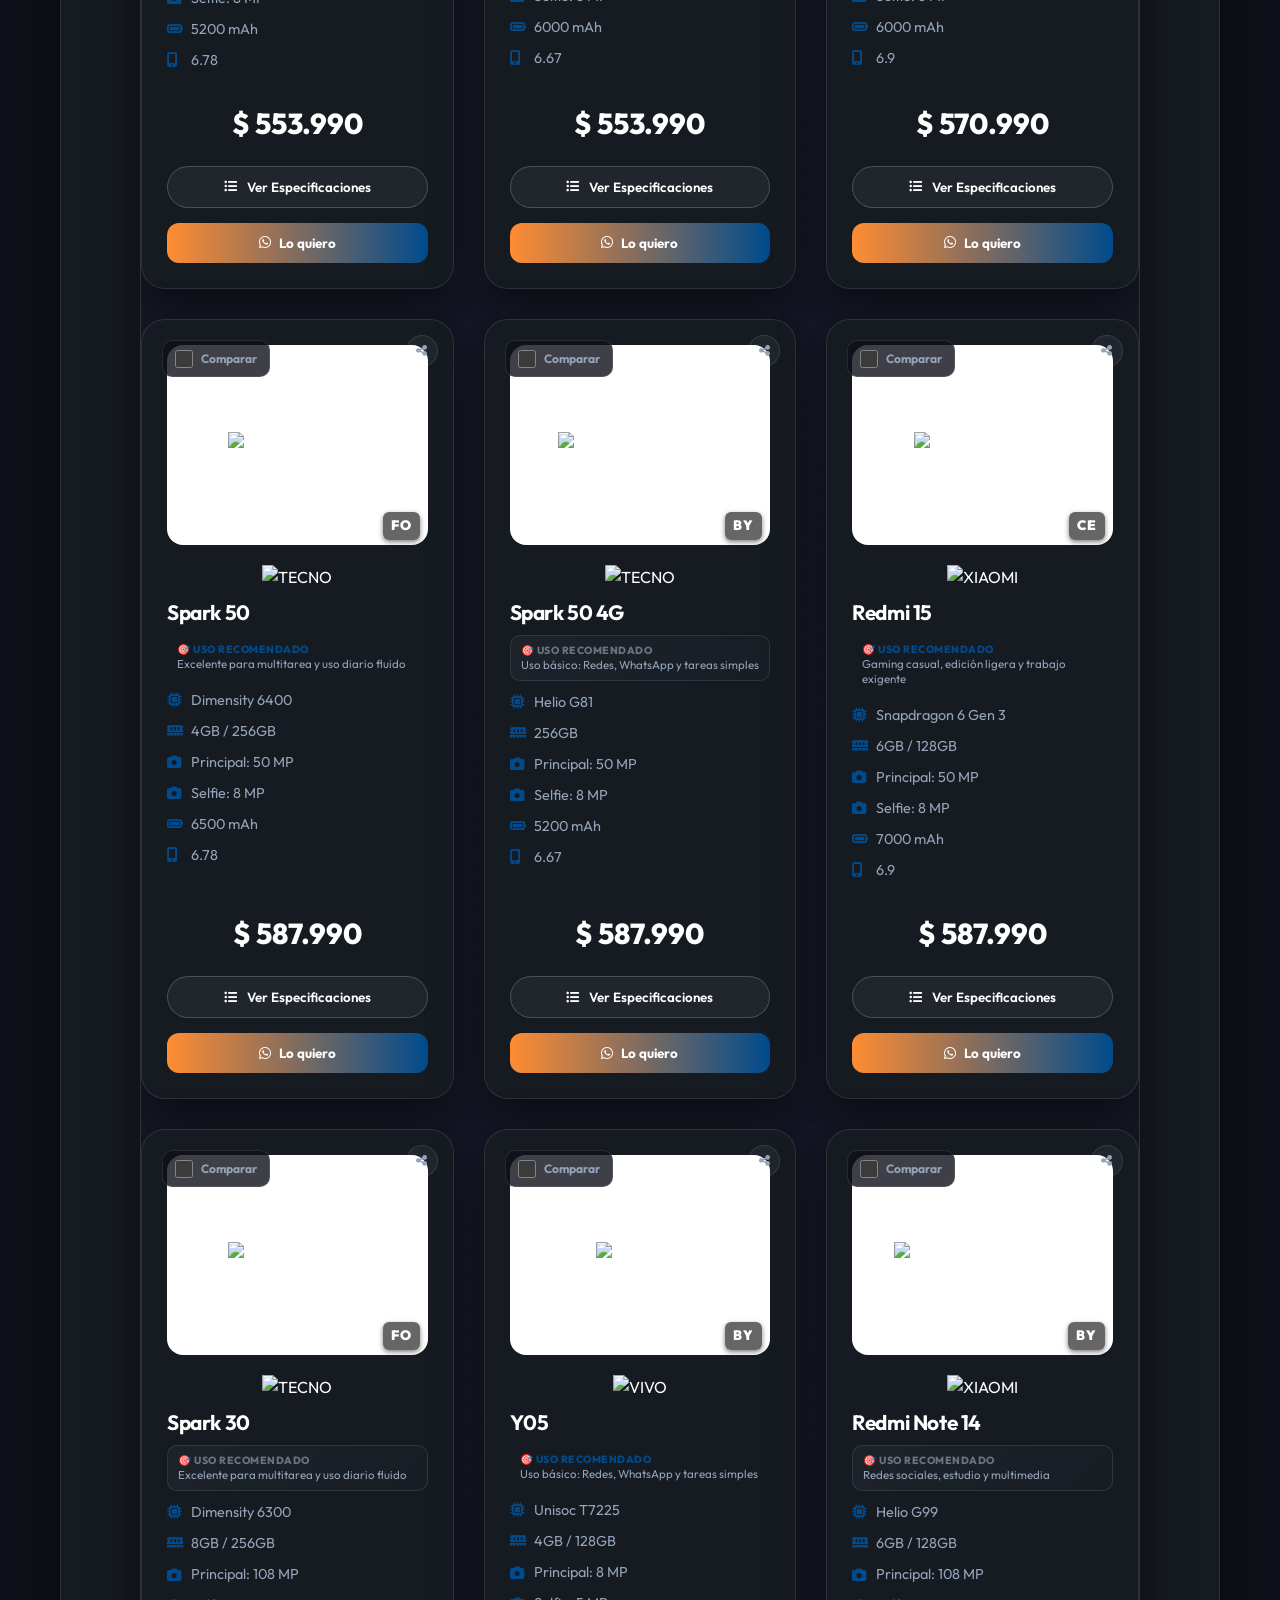
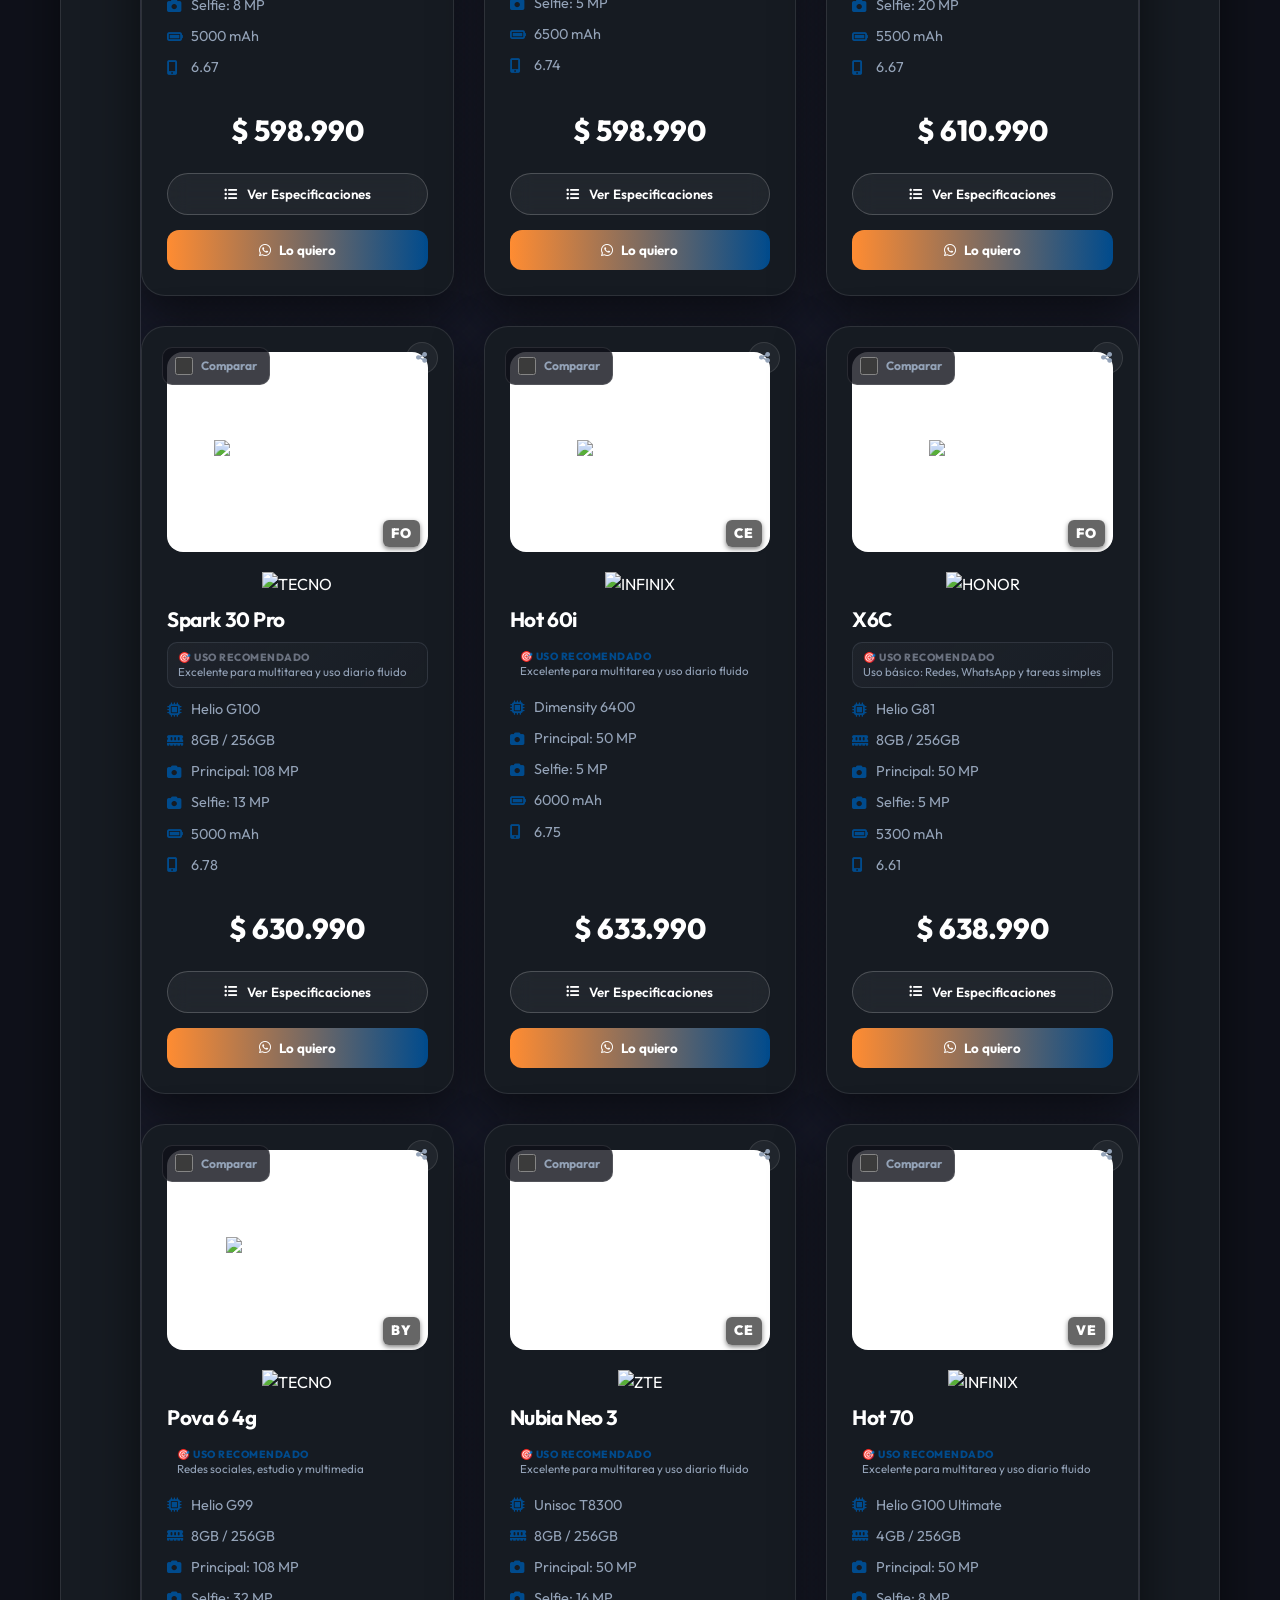
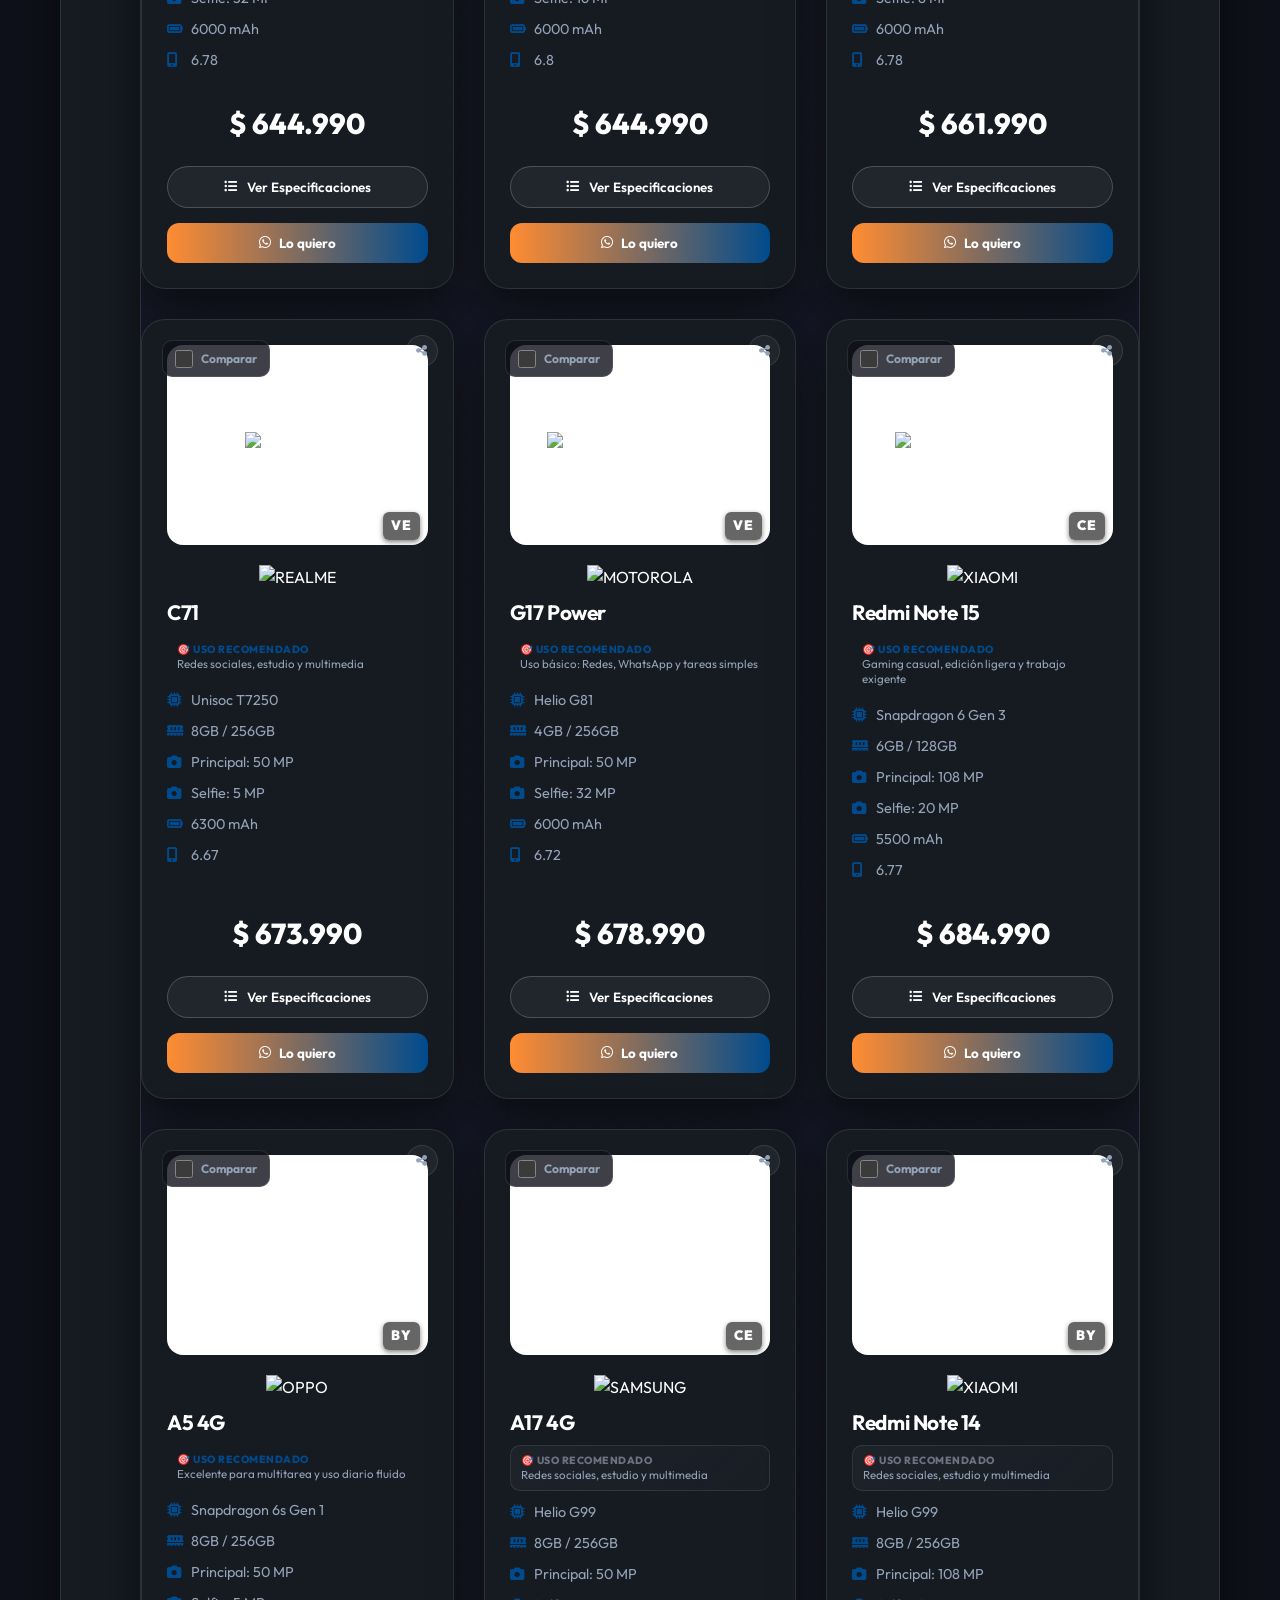
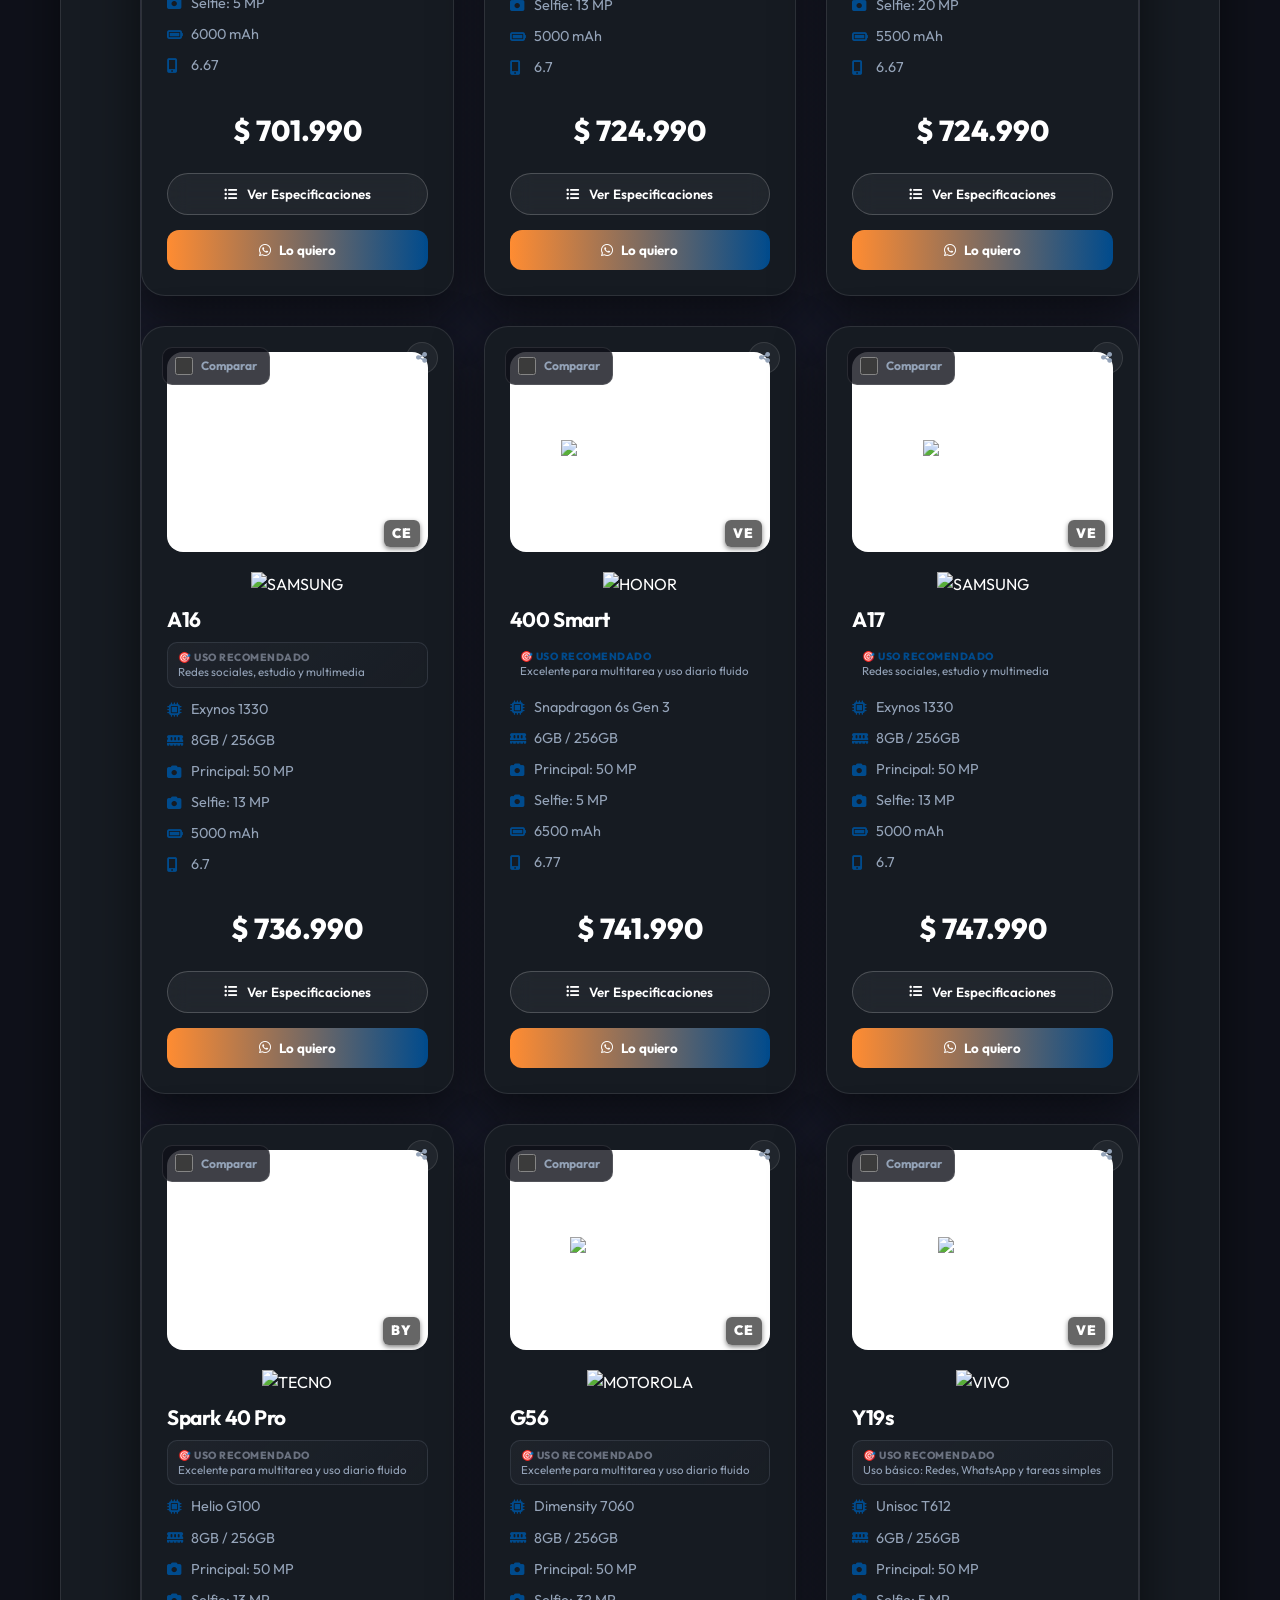
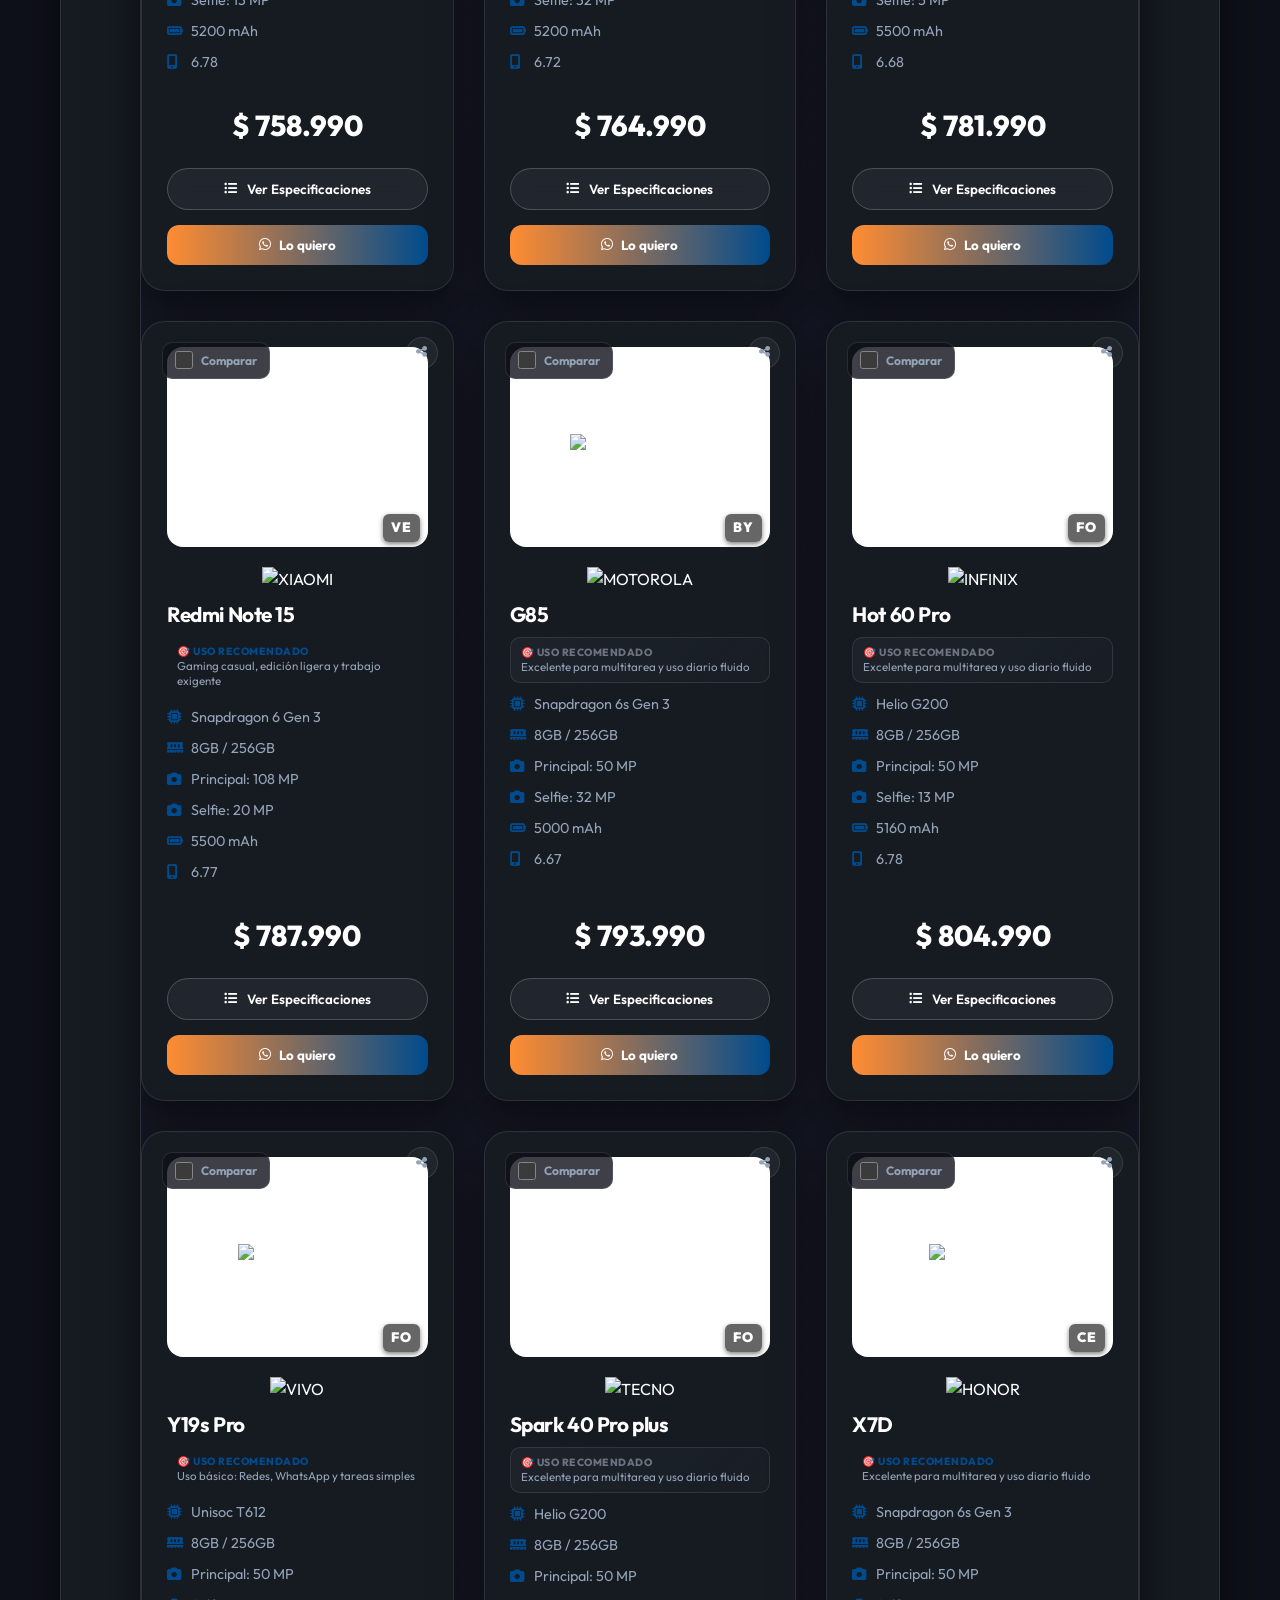
==== commit 2a7b00c7: "feat: agrega catálogo De Escritorio + convierte VER PORTÁTILES en dropdown - Nuevo escritorio.html: " ====
--- a/celulares.html
+++ b/celulares.html
@@ -8,7 +8,7 @@
     <meta name="theme-color" content="#0f111a">
     <meta name="description" content="Catálogo de celulares en JRTech. Garantía real y atención personalizada por Albeiro López.">
     <title>JRTech | Celulares</title>
-    <link rel="stylesheet" href="styles.css?v=20250318">
+    <link rel="stylesheet" href="styles.css?v=20260615">
     <link rel="stylesheet" href="https://cdnjs.cloudflare.com/ajax/libs/font-awesome/6.4.0/css/all.min.css">
     <!-- Configuración privada (Ignorada en Git para seguridad) -->
     <script src="config.js"></script>
@@ -71,10 +71,17 @@
                     <i class="fas fa-tablet-alt"></i>
                     <span>Tablets</span>
                 </a>
-                <a class="hub-btn" href="portatiles.html">
+                <div class="nav-dropdown">
+                <a class="hub-btn" style="cursor: pointer;" onclick="this.nextElementSibling.classList.toggle('show'); event.stopPropagation();">
                     <i class="fas fa-laptop"></i>
-                    <span>Portátiles</span>
-                </a>
+                    <span>Computadores</span>
+                    <i class="fas fa-chevron-down" style="font-size: 0.7em; margin-left: 4px;"></i>
+                </a>
+                <div class="dropdown-menu">
+                    <a href="portatiles.html"><i class="fas fa-laptop"></i> Portátiles</a>
+                    <a href="escritorio.html"><i class="fas fa-desktop"></i> De Escritorio</a>
+                </div>
+            </div>
                 <a class="hub-btn" href="impresoras.html">
                     <i class="fas fa-print"></i>
                     <span>Impresoras</span>
@@ -208,9 +215,17 @@
                 <a class="btn-wa" href="tablets.html" style="text-decoration: none;">
                     <i class="fas fa-tablet-alt"></i> Ver Tablets
                 </a>
-                <a class="btn-wa" href="portatiles.html" style="text-decoration: none;">
-                    <i class="fas fa-laptop"></i> Ver Portátiles
-                </a>
+                <!-- Dropdown Computadores en CTA -->
+                <div class="nav-dropdown cta-dropdown">
+                    <a class="btn-wa cta-dropdown-trigger" style="text-decoration: none; cursor: pointer;"
+                       onclick="this.nextElementSibling.classList.toggle('show'); event.stopPropagation();">
+                        <i class="fas fa-laptop"></i> Ver Computadores <i class="fas fa-chevron-down" style="font-size: 0.7em; margin-left: 4px;"></i>
+                    </a>
+                    <div class="dropdown-menu">
+                        <a href="portatiles.html"><i class="fas fa-laptop"></i> Portátiles</a>
+                        <a href="escritorio.html"><i class="fas fa-desktop"></i> De Escritorio</a>
+                    </div>
+                </div>
                 <a class="btn-wa" href="impresoras.html" style="text-decoration: none;">
                     <i class="fas fa-print"></i> Ver Impresoras
                 </a>
--- a/styles.css
+++ b/styles.css
@@ -1,2734 +1,3313 @@
-@import url('https://fonts.googleapis.com/css2?family=Outfit:wght@300;400;600;800&display=swap');
-
-:root {
-    /* Color Palette - Premium Dark Tech Metalized Theme */
-    --bg-main: #0f111a; /* Deep tech slate / Carbon */
-    --bg-accent: #1a1d2d; /* Lighter carbon panel */
-    --primary: #00f0ff; /* Neon Cyan */
-    --primary-glow: rgba(0, 240, 255, 0.3);
-    --secondary: #b026ff; /* Neon Purple */
-    --accent: #ff0055; /* Neon Pink/Red */
-    --text-main: #f8fafc; /* Crisp Brilliant White */
-}
-:root {
-    /* Tema JRTech - Tecnología Humanizada (Definitivo) */
-    --primary: #ff8c32; /* Naranja Cálido / Coral */
-    --secondary: #004b8d; /* Azul Profundo Tecnológico */
-    --accent: #ffb84d; /* Amarillo/Oro Cálido */
-    --bg-main: #0a0b14;
-    --bg-accent: #161b22;
-    --text-main: #ffffff;
-    --text-dim: #94a3b8;
-    --glass-bg: rgba(22, 27, 34, 0.7);
-    --glass-border: rgba(255, 255, 255, 0.1);
-    --sombra-premium: 0 20px 50px rgba(0, 0, 0, 0.5);
-    --transition: all 0.4s cubic-bezier(0.4, 0, 0.2, 1);
-}
-
-/* Temas Extra */
-[data-theme="minimal"] {
-    --primary: #2563eb;
-    --secondary: #475569;
-    --accent: #0f172a;
-    --bg-main: #f8fafc;
-    --bg-accent: #ffffff;
-    --text-main: #0f172a;
-    --text-dim: #64748b;
-    --glass-bg: rgba(255, 255, 255, 0.8);
-    --glass-border: rgba(15, 23, 42, 0.1);
-}
-
-[data-theme="gold"] {
-    --primary: #fbbf24;
-    --secondary: #78350f;
-    --accent: #451a03;
-    --bg-main: #0c0a09;
-    --bg-accent: #1c1917;
-    --text-main: #fafaf9;
-    --text-dim: #a8a29e;
-    --glass-bg: rgba(28, 25, 23, 0.85);
-    --glass-border: rgba(251, 191, 36, 0.2);
-}
-
-[data-theme="nature"] {
-    --primary: #22c55e;
-    --secondary: #166534;
-    --accent: #064e3b;
-    --bg-main: #020617;
-    --bg-accent: #0f172a;
-    --text-main: #f1f5f9;
-    --text-dim: #94a3b8;
-    --glass-bg: rgba(15, 23, 42, 0.8);
-    --glass-border: rgba(34, 197, 94, 0.2);
-}
-
-/* --- ESTILOS ADMIN PANEL --- */
-#admin-trigger {
-    position: fixed;
-    bottom: 20px;
-    left: 20px;
-    width: 45px;
-    height: 45px;
-    background: var(--glass-bg);
-    border: 1px solid var(--glass-border);
-    backdrop-filter: blur(10px);
-    color: var(--primary);
-    border-radius: 50%;
-    cursor: pointer;
-    z-index: 9999;
-    opacity: 0.3;
-    transition: var(--transition);
-}
-
-#admin-trigger.hidden-scroll {
-    transform: translateY(100px);
-    opacity: 0;
-    pointer-events: none;
-}
-
-#admin-trigger:hover { opacity: 1; transform: scale(1.1); box-shadow: 0 0 15px var(--primary); }
-
-.admin-panel-ui {
-    position: fixed;
-    top: 20px;
-    right: -400px;
-    width: 320px;
-    background: var(--glass-bg);
-    backdrop-filter: blur(20px);
-    border: 1px solid var(--glass-border);
-    border-radius: 20px;
-    box-shadow: var(--sombra-premium);
-    z-index: 10000;
-    transition: right 0.5s ease;
-    overflow: hidden;
-    color: var(--text-main);
-}
-.admin-panel-ui.active { right: 20px; }
-
-.admin-header {
-    background: rgba(0,0,0,0.3);
-    padding: 15px 20px;
-    display: flex;
-    justify-content: space-between;
-    align-items: center;
-    border-bottom: 1px solid var(--glass-border);
-}
-.admin-header h3 { font-size: 1rem; margin: 0; color: var(--primary); }
-.admin-close { background: none; border: none; color: white; cursor: pointer; }
-
-.admin-body { padding: 20px; }
-.admin-section { margin-top: 20px; }
-.admin-section h4 { font-size: 0.8rem; text-transform: uppercase; margin-bottom: 15px; color: var(--text-dim); }
-
-.btn-toggle {
-    background: #334155;
-    color: white;
-    border: none;
-    padding: 5px 12px;
-    border-radius: 50px;
-    font-size: 0.7rem;
-    cursor: pointer;
-    font-weight: 700;
-}
-.btn-toggle.active { background: var(--primary); color: #000; }
-
-.theme-grid { display: grid; grid-template-columns: 1fr 1fr; gap: 8px; }
-.theme-btn {
-    padding: 8px;
-    border: 1px solid var(--glass-border);
-    background: rgba(255,255,255,0.05);
-    color: var(--text-main);
-    border-radius: 8px;
-    font-size: 0.75rem;
-    cursor: pointer;
-    transition: var(--transition);
-}
-.theme-btn:hover { background: var(--primary); color: black; }
-
-.btn-save-textos {
-    width: 100%;
-    padding: 12px;
-    background: var(--primary);
-    color: black;
-    border: none;
-    border-radius: 12px;
-    font-weight: 800;
-    cursor: pointer;
-    display: flex;
-    align-items: center;
-    justify-content: center;
-    gap: 10px;
-}
-.admin-hint { font-size: 0.7rem; color: var(--text-dim); margin-top: 10px; line-height: 1.4; }
-
-/* Estilo para elementos editables */
-[contenteditable="true"] {
-    outline: 2px dashed var(--primary) !important;
-    outline-offset: 4px;
-    cursor: text;
-    position: relative;
-}
-[contenteditable="true"]:hover {
-    background: rgba(0, 240, 255, 0.05);
-}
-
-@keyframes shimmer {
-    0% { background-position: -200% 0; }
-    100% { background-position: 200% 0; }
-}
-
-@keyframes pulse-soft {
-    0% { transform: translateY(0) scale(1); box-shadow: 0 0 0 0 rgba(0, 240, 255, 0.4); }
-    70% { transform: translateY(0) scale(1.02); box-shadow: 0 0 0 15px rgba(0, 240, 255, 0); }
-    100% { transform: translateY(0) scale(1); box-shadow: 0 0 0 0 rgba(0, 240, 255, 0); }
-}
-
-@keyframes float {
-    0% { transform: translateY(0px); }
-    50% { transform: translateY(-10px); }
-    100% { transform: translateY(0px); }
-}
-
-/* Base Reset */
-* {
-    margin: 0;
-    padding: 0;
-    box-sizing: border-box;
-    -webkit-font-smoothing: antialiased;
-}
-
-html {
-    scroll-behavior: smooth;
-    background-color: #0f111a; /* Forzar dark en iOS/Android */
-    color-scheme: dark;
-}
-
-body {
-    background-color: var(--bg-main) !important;
-    color: var(--text-main) !important;
-    font-family: 'Outfit', sans-serif;
-    line-height: 1.6;
-    overflow-x: hidden;
-    -webkit-text-size-adjust: 100%;
-}
-
-/* Background Mesh Gradient */
-body::before {
-    content: '';
-    position: fixed;
-    top: 0; left: 0;
-    width: 100%; height: 100%;
-    background: 
-        radial-gradient(circle at 20% 20%, rgba(0, 240, 255, 0.08), transparent 45%),
-        radial-gradient(circle at 80% 80%, rgba(176, 38, 255, 0.08), transparent 45%),
-        linear-gradient(180deg, rgba(15, 17, 26, 0.4), var(--bg-main));
-    z-index: -1;
-}
-
-/* Custom Scrollbar */
-::-webkit-scrollbar {
-    width: 8px;
-}
-::-webkit-scrollbar-track {
-    background: var(--bg-main);
-}
-::-webkit-scrollbar-thumb {
-    background: var(--primary);
-    border-radius: 10px;
-}
-
-/* Typography */
-h1, h2, h3 {
-    font-weight: 800;
-    letter-spacing: -0.02em;
-}
-
-/* Header & Hero */
-.header {
-    padding: 100px 20px;
-    text-align: center;
-    position: relative;
-    overflow: hidden;
-    background: url('hero_tech_setup_1773203488747.png') no-repeat center center/cover;
-    border-bottom: 1px solid var(--glass-border);
-}
-
-.header-title-container {
-    display: flex;
-    align-items: center;
-    justify-content: center;
-    gap: 30px;
-    margin-bottom: 30px;
-}
-
-.header-logo-container {
-    display: flex;
-    align-items: center;
-    animation: float 4s ease-in-out infinite;
-}
-
-.brand-logo-img {
-    max-width: 120px;
-    height: auto;
-    filter: drop-shadow(0 0 20px rgba(255, 140, 50, 0.4));
-}
-
-.header::after {
-    content: '';
-    position: absolute;
-    inset: 0;
-    background: linear-gradient(to bottom, rgba(15, 17, 26, 0.7), var(--bg-main));
-}
-
-.header-content {
-    position: relative;
-    z-index: 2;
-}
-
-.header h1 {
-    font-size: clamp(2.5rem, 8vw, 4.5rem);
-    background: linear-gradient(to right, #ffffff, var(--primary), var(--secondary));
-    -webkit-background-clip: text;
-    background-clip: text;
-    -webkit-text-fill-color: transparent;
-    text-shadow: 0 0 30px rgba(0, 240, 255, 0.3);
-    line-height: 1.1;
-    margin: 0;
-}
-
-.header p {
-    font-size: clamp(1.2rem, 5vw, 1.6rem);
-    color: var(--text-dim);
-    max-width: 800px;
-    margin: 0 auto;
-    font-weight: 500;
-}
-
-/* Navbar */
-nav {
-    position: sticky;
-    top: 20px;
-    z-index: 1000;
-    margin: 0 20px;
-    transition: transform 0.4s cubic-bezier(0.4, 0, 0.2, 1);
-}
-
-nav.hidden-scroll {
-    transform: translateY(-120%);
-    pointer-events: none;
-}
-
-.nav-container {
-    max-width: fit-content;
-    margin: 0 auto;
-    display: flex;
-    flex-direction: column; /* Two rows: Row 1 = Main Menu, Row 2 = Catalog */
-    justify-content: center;
-    align-items: center;
-    background: var(--glass-bg);
-    backdrop-filter: blur(20px);
-    border: 1px solid var(--glass-border);
-    padding: 15px 20px;
-    border-radius: 40px; /* More rounded for the new stacked look */
-    box-shadow: var(--sombra-premium);
-    transition: var(--transition);
-    gap: 10px;
-}
-
-.brand {
-    display: flex;
-    align-items: center;
-    gap: 15px;
-}
-
-.nav-logo {
-    height: 50px;
-    width: 50px;
-    object-fit: contain;
-    /* Use a slight glow effect since it's on a dark background */
-    filter: drop-shadow(0 0 5px rgba(255, 140, 50, 0.4));
-}
-
-.brand-text {
-    display: flex;
-    flex-direction: column;
-}
-
-.brand-name {
-    font-size: 1.4rem;
-    font-weight: 800;
-    line-height: 1;
-    color: var(--text-main);
-    letter-spacing: 1px;
-}
-
-.brand-slogan {
-    font-size: 0.75rem;
-    font-weight: 400;
-    color: var(--primary);
-    letter-spacing: 0.5px;
-    margin-top: 4px;
-}
-
-.menu {
-    display: flex;
-    justify-content: center;
-    gap: 15px;
-}
-
-/* Digital Poster Template Styles (Card Theme) */
-#poster-template {
-    position: absolute;
-    left: -9999px;
-    top: -9999px;
-    width: 1080px; /* Instagram Story width */
-    height: 1920px; /* Instagram Story height */
-    background: #0a0b14; /* Dark Navy Background */
-    color: white;
-    font-family: 'Outfit', sans-serif;
-    display: flex;
-    justify-content: center;
-    align-items: center;
-    overflow: hidden;
-    z-index: -1000;
-}
-
-.poster-card-layout {
-    box-sizing: border-box; /* Crucial for keeping padding inside the bounds */
-    width: 960px;
-    height: 1800px; /* Slightly taller internal container */
-    background: rgba(255, 255, 255, 0.03); 
-    backdrop-filter: blur(20px);
-    border: 2px solid rgba(255, 255, 255, 0.08); 
-    border-radius: 60px;
-    padding: 50px 50px 30px 50px; /* Shrink padding slightly */
-    display: flex;
-    flex-direction: column;
-    gap: 15px; /* Add gap for consistent spacing */
-    position: relative;
-    box-shadow: 0 40px 100px rgba(0,0,0,0.8);
-}
-
-.poster-card-img-container {
-    background: #ffffff;
-    border-radius: 40px;
-    padding: 30px;
-    display: flex;
-    justify-content: center;
-    align-items: center;
-    height: 480px;
-    box-shadow: 0 20px 50px rgba(0,0,0,0.3);
-    position: relative;
-}
-
-.poster-img {
-    max-width: 100%;
-    max-height: 100%;
-    object-fit: contain;
-}
-
-.poster-card-info {
-    flex: 1;
-    display: flex;
-    flex-direction: column;
-    text-align: center;
-}
-
-.poster-marca-container {
-    height: 90px;
-    display: flex;
-    justify-content: center;
-    align-items: center;
-}
-
-.poster-marca-logo {
-    height: 100%;
-    width: auto;
-    max-width: 500px;
-    object-fit: contain;
-}
-
-.poster-marca-text {
-    color: #22c55e;
-    font-size: 35px;
-    font-weight: 900;
-    text-transform: uppercase;
-    letter-spacing: 2px;
-}
-
-.poster-modelo {
-    font-size: 60px;
-    font-weight: 900;
-    color: #ffffff;
-    margin: 10px 0;
-    line-height: 1;
-    letter-spacing: -2px;
-}
-
-.poster-specs-list {
-    display: grid;
-    grid-template-columns: 1fr 1fr;
-    gap: 15px;
-    margin: 20px 0; /* Add margin for spacing between price and footer */
-    text-align: left;
-}
-
-.poster-spec-item {
-    display: flex;
-    align-items: center;
-    gap: 15px;
-    font-size: 28px; /* Slightly smaller to fit long labels */
-    color: #94a3b8; /* text-dim */
-    font-weight: 500;
-    line-height: 1.2;
-}
-
-.poster-spec-item i {
-    color: #22c55e; /* Green icons */
-    width: 40px;
-    text-align: center;
-    font-size: 32px; /* Smaller icon */
-}
-
-.poster-ai-phrase {
-    color: #ffffff;
-    text-shadow: 0 0 20px rgba(255, 140, 50, 0.8), 0 0 40px rgba(255, 140, 50, 0.4);
-    font-size: 68px;
-    font-style: italic;
-    font-weight: 800;
-    line-height: 1.1;
-    padding: 0 50px;
-    margin-top: 40px;
-    margin-bottom: 40px;
-    text-align: center;
-    letter-spacing: -1px;
-}
-
-.poster-precio {
-    font-size: 80px; /* Reduced from 100px */
-    font-weight: 900;
-    color: white;
-    text-align: center;
-    margin: 10px 0;
-    letter-spacing: -2px;
-}
-
-.poster-modelo-container {
-    display: flex;
-    justify-content: center;
-    align-items: center;
-    gap: 20px;
-    margin: 5px 0;
-}
-
-.poster-modelo {
-    font-size: 60px;
-    font-weight: 900;
-    color: #ffffff;
-    margin: 0;
-    line-height: 1;
-    letter-spacing: -2px;
-}
-
-/* .prov-tag-modelo removed */
-
-.poster-card-footer {
-    display: flex;
-    justify-content: space-between;
-    align-items: center;
-    margin-top: auto; /* Empuja el pie al final del contenedor */
-    margin-bottom: 20px;
-    padding: 0 20px;
-    width: 100%;
-}
-
-.poster-footer-logo {
-    width: 200px;
-}
-
-.poster-cta {
-    font-size: 32px; /* Small line */
-    font-weight: 800;
-    color: #ffffff;
-    display: flex;
-    align-items: center;
-    gap: 15px;
-    text-align: left;
-    line-height: 1.1;
-}
-
-.poster-cta i {
-    color: #25d366; /* WhatsApp Green */
-    font-size: 60px; /* Bigger icon for two lines */
-}
-
-.cta-phone {
-    font-size: 45px; /* Bigger phone number */
-    color: #22c55e;
-    font-weight: 900;
-}
-
-.poster-watermark {
-    position: absolute;
-    top: 50%;
-    left: 50%;
-    transform: translate(-50%, -50%) rotate(-45deg);
-    font-size: 100px; /* Shrink watermark */
-    font-weight: 900;
-    color: rgba(255, 255, 255, 0.02);
-    pointer-events: none;
-    z-index: 0;
-    white-space: nowrap;
-}
-
-/* Fila 2: Catálogo */
-.menu-catalog {
-    background: var(--glass-bg);
-    backdrop-filter: var(--glass-blur);
-    border: 1px solid var(--glass-border);
-    padding: 8px 25px;
-    border-radius: 0 0 50px 50px;
-    display: flex;
-    justify-content: center;
-    gap: 20px;
-    max-width: fit-content;
-    margin: -10px auto 0 auto; /* Solapado ligero para efecto unido */
-    box-shadow: var(--sombra-premium);
-    z-index: 1;
-    position: relative;
-    
-    /* Animación de apertura */
-    opacity: 0;
-    max-height: 0;
-    transform: translateY(-20px);
-    overflow: hidden;
-    transition: all 0.6s cubic-bezier(0.34, 1.56, 0.64, 1);
-    pointer-events: none;
-}
-
-.menu-catalog.visible {
-    opacity: 1;
-    max-height: 100px;
-    transform: translateY(0);
-    pointer-events: auto;
-    margin-top: 5px; 
-    border-radius: 50px;
-    width: 100%;
-    background: rgba(255, 255, 255, 0.03); /* Subtle background for the second row */
-}
-
-.menu button, .dropbtn {
-    background: transparent;
-    border: none;
-    color: var(--text-main);
-    padding: 10px 20px;
-    border-radius: 50px;
-    font-size: 0.95rem;
-    font-weight: 600;
-    cursor: pointer;
-    transition: var(--transition);
-    display: flex;
-    align-items: center;
-    gap: 8px;
-    -webkit-appearance: none;
-    appearance: none;
-    font-family: 'Outfit', sans-serif;
-}
-
-.menu button:hover, .dropbtn:hover {
-    background: rgba(255, 255, 255, 0.1);
-    transform: translateY(-2px);
-    color: var(--primary);
-}
-
-/* Dropdown */
-.menu-item {
-    position: relative;
-}
-
-.dropdown-content {
-    display: none;
-    position: absolute;
-    top: 60px;
-    left: 50%;
-    transform: translateX(-50%);
-    background: var(--bg-accent);
-    border: 1px solid var(--glass-border);
-    backdrop-filter: var(--glass-blur);
-    min-width: 220px;
-    border-radius: 20px;
-    padding: 10px;
-    box-shadow: var(--sombra-premium);
-    z-index: 1001;
-}
-
-.dropdown-content a {
-    color: var(--text-main);
-    padding: 12px 20px;
-    text-decoration: none;
-    display: flex;
-    align-items: center;
-    gap: 12px;
-    border-radius: 12px;
-    transition: var(--transition);
-}
-
-.dropdown-content a:hover {
-    background: rgba(99, 102, 241, 0.2);
-    color: var(--primary);
-}
-
-.menu-item:hover .dropdown-content {
-    display: block;
-    animation: slideUp 0.3s ease;
-}
-
-@keyframes slideUp {
-    from { opacity: 0; transform: translate(-50%, 10px); }
-    to { opacity: 1; transform: translate(-50%, 0); }
-}
-
-/* Main Content */
-.container {
-    max-width: 1200px;
-    margin: 60px auto;
-    padding: 0 20px;
-}
-
-section {
-    background: var(--glass-bg);
-    backdrop-filter: var(--glass-blur);
-    border: 1px solid var(--glass-border);
-    border-radius: 40px;
-    padding: 80px 40px;
-    margin-bottom: 60px;
-    box-shadow: var(--sombra-premium);
-    overflow: hidden;
-    position: relative;
-}
-
-h2 {
-    font-size: clamp(2rem, 5vw, 3rem);
-    margin-bottom: 50px;
-    text-align: center;
-    background: linear-gradient(to right, var(--text-main), var(--text-dim));
-    -webkit-background-clip: text;
-    background-clip: text;
-    -webkit-text-fill-color: transparent;
-}
-
-/* Beneficios Grid */
-.beneficios-grid {
-    display: grid;
-    grid-template-columns: repeat(auto-fit, minmax(280px, 1fr));
-    gap: 30px;
-}
-
-.beneficio-card {
-    background: rgba(255, 255, 255, 0.05);
-    backdrop-filter: blur(10px);
-    border: 1px solid var(--glass-border);
-    padding: 50px 35px;
-    border-radius: 30px;
-    text-align: center;
-    transition: var(--transition);
-    position: relative;
-    box-shadow: 0 10px 30px rgba(0, 0, 0, 0.2);
-}
-
-.beneficio-card::before {
-    content: '';
-    position: absolute;
-    inset: 0;
-    border-radius: 30px;
-    padding: 1px;
-    background: linear-gradient(45deg, transparent, var(--primary), var(--secondary), transparent);
-    -webkit-mask: linear-gradient(#fff 0 0) content-box, linear-gradient(#fff 0 0);
-    mask: linear-gradient(#fff 0 0) content-box, linear-gradient(#fff 0 0);
-    -webkit-mask-composite: xor;
-    mask-composite: exclude;
-    opacity: 0.1; /* Ligera visibilidad siempre */
-    transition: var(--transition);
-}
-
-.beneficio-card:hover {
-    transform: translateY(-12px) scale(1.02);
-    background: rgba(255, 255, 255, 0.08);
-    box-shadow: 0 20px 40px rgba(0, 0, 0, 0.4);
-}
-
-.beneficio-card:hover::before {
-    opacity: 1;
-}
-
-.beneficio-card i {
-    font-size: 3rem;
-    background: linear-gradient(45deg, var(--primary), var(--secondary));
-    -webkit-background-clip: text;
-    background-clip: text;
-    -webkit-text-fill-color: transparent;
-    margin-bottom: 25px;
-    display: block;
-}
-
-.beneficio-card h3 {
-    margin-bottom: 15px;
-    font-size: 1.4rem;
-}
-
-.beneficio-card p {
-    color: var(--text-main);
-    font-size: 1rem;
-    font-weight: 400;
-    line-height: 1.6;
-    opacity: 0.9;
-}
-
-/* Image Section (Barato) */
-.barato-content {
-    display: grid;
-    grid-template-columns: 1fr 1fr;
-    gap: 60px;
-    align-items: center;
-}
-
-.barato-img img {
-    width: 100%;
-    border-radius: 30px;
-    box-shadow: 0 0 50px rgba(99, 102, 241, 0.3);
-    transition: var(--transition);
-}
-
-.barato-img img:hover {
-    transform: scale(1.03);
-}
-
-.barato-texto ul {
-    list-style: none;
-}
-
-.barato-texto li {
-    margin-bottom: 30px;
-    display: flex;
-    align-items: center;
-    gap: 20px;
-    font-size: 1.2rem;
-    color: var(--text-main);
-}
-
-.barato-texto li i {
-    color: var(--primary);
-    font-size: 1.5rem;
-}
-
-/* Section Backgrounds */
-#barato::before {
-    content: '';
-    position: absolute;
-    top: 0; right: 0;
-    width: 300px; height: 300px;
-    background: radial-gradient(circle, rgba(99, 102, 241, 0.1), transparent 70%);
-    z-index: -1;
-}
-
-/* Perfil */
-.perfil-content {
-    display: grid;
-    grid-template-columns: 1fr 1.5fr;
-    gap: 60px;
-    align-items: center;
-}
-
-.perfil-img {
-    position: relative;
-}
-
-.perfil-img img {
-    width: 100%;
-    border-radius: 40px;
-    box-shadow: var(--sombra-premium);
-}
-
-.perfil-img::after {
-    content: '';
-    position: absolute;
-    inset: -10px;
-    border: 1px solid var(--primary);
-    border-radius: 50px;
-    z-index: -1;
-    opacity: 0.3;
-}
-
-/* Buttons */
-.btn-wa, .perfil-contacto a {
-    background: linear-gradient(45deg, var(--primary), var(--secondary));
-    color: white;
-    padding: 18px 40px;
-    border-radius: 100px;
-    text-decoration: none;
-    font-weight: 600;
-    font-size: 1.1rem;
-    display: inline-flex;
-    align-items: center;
-    gap: 15px;
-    transition: var(--transition);
-    border: none;
-    box-shadow: 0 10px 30px rgba(255, 140, 50, 0.4);
-}
-
-.btn-wa:hover, .perfil-contacto a:hover {
-    transform: translateY(-5px);
-    box-shadow: 0 20px 40px rgba(255, 140, 50, 0.6);
-}
-
-.btn-share-discreto {
-    position: absolute;
-    top: 15px;
-    right: 15px;
-    background: rgba(255, 255, 255, 0.05);
-    border: 1px solid var(--glass-border);
-    color: var(--text-dim);
-    width: 32px;
-    height: 32px;
-    border-radius: 50% !important;
-    display: flex;
-    align-items: center;
-    justify-content: center;
-    cursor: pointer;
-    font-size: 0.8rem;
-    transition: var(--transition);
-    z-index: 5;
-}
-
-.btn-share-discreto:hover {
-    background: var(--primary);
-    color: #000;
-    border-color: var(--primary);
-    transform: scale(1.1);
-}
-
-/* Floating WhatsApp */
-.whatsapp-float {
-    position: fixed;
-    bottom: 25px;
-    right: 25px;
-    width: 60px;
-    height: 60px;
-    background: #25d366;
-    color: white;
-    border-radius: 50%;
-    display: flex;
-    align-items: center;
-    justify-content: center;
-    font-size: 30px;
-    box-shadow: 0 10px 30px rgba(37, 211, 102, 0.4);
-    z-index: 9999;
-    transition: var(--transition);
-}
-
-.whatsapp-float.hidden-scroll {
-    transform: translateY(100px);
-    opacity: 0;
-    pointer-events: none;
-}
-
-.whatsapp-float:hover {
-    transform: scale(1.1) rotate(5deg);
-}
-
-/* Footer */
-footer {
-    padding: 100px 20px;
-    text-align: center;
-    border-top: 1px solid var(--glass-border);
-    margin-top: 150px;
-    background: rgba(255, 255, 255, 0.5);
-}
-
-footer p {
-    color: var(--text-dim);
-    font-size: 1.1rem;
-    margin-bottom: 10px;
-}
-
-/* Modal Especificaciones */
-.modal-overlay {
-    position: fixed;
-    top: 0; left: 0; right: 0; bottom: 0;
-    background: rgba(15, 23, 42, 0.6);
-    backdrop-filter: blur(8px);
-    z-index: 10000;
-    display: none;
-    align-items: center;
-    justify-content: center;
-    padding: 20px;
-    opacity: 0;
-    transition: opacity 0.3s ease;
-}
-
-.modal-content {
-    background: var(--bg-accent);
-    border: 1px solid var(--glass-border);
-    border-radius: 30px;
-    width: 100%;
-    max-width: 800px;
-    max-height: 90vh;
-    overflow-y: auto;
-    position: relative;
-    box-shadow: 0 30px 60px rgba(0,0,0,0.15);
-    transform: translateY(30px) scale(0.95);
-    transition: all 0.4s cubic-bezier(0.23, 1, 0.32, 1);
-}
-
-.modal-overlay.active {
-    display: flex;
-    opacity: 1;
-}
-
-.modal-overlay.active .modal-content {
-    transform: translateY(0) scale(1);
-}
-
-.modal-header {
-    background: var(--bg-main);
-    padding: 30px;
-    border-bottom: 1px solid var(--glass-border);
-    position: sticky;
-    top: 0;
-    z-index: 10;
-    display: flex;
-    align-items: center;
-    gap: 20px;
-    border-radius: 30px 30px 0 0;
-}
-
-.modal-close {
-    position: absolute;
-    top: 25px;
-    right: 30px;
-    background: rgba(239, 68, 68, 0.1);
-    color: #ef4444;
-    border: none;
-    width: 40px; height: 40px;
-    border-radius: 50%;
-    font-size: 1.2rem;
-    cursor: pointer;
-    display: flex;
-    align-items: center; justify-content: center;
-    transition: var(--transition);
-}
-
-.modal-close:hover {
-    background: #ef4444;
-    color: white;
-    transform: rotate(90deg);
-}
-
-.modal-img {
-    width: 120px;
-    height: 120px;
-    object-fit: contain;
-    background: white;
-    border-radius: 20px;
-    padding: 10px;
-    border: 1px solid var(--glass-border);
-}
-
-.modal-title h2 {
-    margin-bottom: 5px;
-    text-align: left;
-    font-size: 2rem;
-    background: none;
-    -webkit-text-fill-color: var(--text-main);
-}
-
-.modal-title p {
-    color: var(--primary);
-    font-weight: 700;
-    font-size: 1.1rem;
-}
-.modal-body {
-    padding: 40px;
-}
-
-.specs-grid {
-    display: grid;
-    grid-template-columns: repeat(auto-fit, minmax(220px, 1fr));
-    gap: 15px;
-}
-
-.spec-group-header {
-    background: linear-gradient(to right, rgba(0, 240, 255, 0.1), transparent);
-    padding: 8px 15px !important;
-    border-radius: 8px;
-    border-left: 4px solid var(--primary);
-}
-
-.spec-item {
-    background: var(--bg-main);
-    padding: 20px;
-    border-radius: 16px;
-    border: 1px solid var(--glass-border);
-    display: flex;
-    flex-direction: column;
-}
-
-.spec-item label {
-    font-size: 0.8rem;
-    color: var(--text-dim);
-    text-transform: uppercase;
-    font-weight: 700;
-    letter-spacing: 1px;
-    margin-bottom: 5px;
-}
-
-.spec-item span {
-    font-size: 1.1rem;
-    color: var(--text-main);
-    font-weight: 500;
-}
-
-.btn-secundario {
-    background: transparent;
-    border: 1px solid var(--primary);
-    color: var(--primary);
-    padding: 12px;
-    border-radius: 12px;
-    font-weight: 600;
-    cursor: pointer;
-    transition: var(--transition);
-    width: 100%;
-    margin-bottom: 15px;
-    display: flex;
-    align-items: center; justify-content: center; gap: 8px;
-}
-
-.btn-secundario:hover {
-    background: var(--primary);
-    color: white;
-}
-
-/* Catalogo */
-.catalogo-grid {
-    display: grid;
-    grid-template-columns: repeat(auto-fill, minmax(280px, 1fr));
-    gap: 30px;
-}
-
-.producto-card {
-    background: var(--bg-accent);
-    border: 1px solid var(--glass-border);
-    border-radius: 24px;
-    padding: 25px;
-    transition: var(--transition);
-    position: relative;
-    box-shadow: var(--sombra-premium);
-    display: flex;
-    flex-direction: column;
-    height: 100%;
-}
-
-.producto-card:hover {
-    transform: translateY(-10px);
-    border-color: var(--primary);
-    box-shadow: 0 0 30px rgba(0, 240, 255, 0.15);
-    background: rgba(255, 255, 255, 0.04);
-}
-
-.producto-img-container {
-    height: 200px;
-    display: flex;
-    align-items: center;
-    justify-content: center;
-    margin-bottom: 20px;
-    border-radius: 16px;
-    background: #ffffff; /* Fondo blanco para las imágenes de productos */
-    padding: 10px;
-}
-
-.producto-img {
-    max-width: 100%;
-    max-height: 100%;
-    object-fit: contain;
-    transition: var(--transition);
-}
-
-.producto-card:hover .producto-img {
-    transform: scale(1.05);
-}
-
-/* Brand Logos in Cards */
-.producto-marca-container {
-    height: 30px;
-    display: flex;
-    justify-content: center;
-    align-items: center;
-    margin-bottom: 5px;
-}
-
-.producto-marca-logo {
-    height: 100%;
-    width: auto;
-    max-width: 120px;
-    object-fit: contain;
-}
-
-.producto-marca-text {
-    font-weight: 800;
-    color: var(--primary);
-    font-size: 0.9rem;
-    text-transform: uppercase;
-    letter-spacing: 1px;
-}
-
-.producto-modelo {
-    font-size: 1.3rem;
-    font-weight: 700;
-    margin-bottom: 10px;
-    color: var(--text-main);
-    line-height: 1.2;
-}
-
-.producto-specs {
-    flex-grow: 1;
-    margin-bottom: 20px;
-}
-
-.producto-spec {
-    font-size: 0.9rem;
-    color: var(--text-dim);
-    margin-bottom: 8px;
-    display: flex;
-    align-items: center;
-    gap: 8px;
-}
-
-.producto-spec i {
-    color: var(--secondary);
-    width: 16px;
-}
-
-.producto-precio {
-    font-size: 1.8rem;
-    font-weight: 800;
-    color: var(--text-main);
-    margin-bottom: 20px;
-    text-align: center;
-}
-
-.producto-btn {
-    background: linear-gradient(90deg, var(--primary), var(--secondary), var(--primary));
-    background-size: 200% 100%;
-    color: white;
-    border: none;
-    padding: 12px 20px;
-    border-radius: 12px;
-    font-weight: 700;
-    cursor: pointer;
-    transition: var(--transition);
-    width: 100%;
-    display: flex;
-    justify-content: center;
-    align-items: center;
-    gap: 8px;
-    text-decoration: none;
-    animation: shimmer 3s infinite linear;
-}
-
-.producto-btn:hover {
-    transform: translateY(-2px) scale(1.02);
-    box-shadow: 0 10px 20px rgba(0, 240, 255, 0.3);
-}
-
-.filtro-btn {
-    background: var(--bg-main);
-    border: 1px solid var(--glass-border);
-    padding: 8px 16px;
-    border-radius: 20px;
-    font-size: 0.9rem;
-    cursor: pointer;
-    transition: var(--transition);
-    color: var(--text-dim);
-}
-
-.filtro-btn.active, .filtro-btn:hover {
-    background: var(--primary);
-    color: white;
-    border-color: var(--primary);
-}
-
-.filtro-btn img {
-    transition: transform 0.3s ease;
-}
-
-.filtro-btn:hover img {
-    transform: scale(1.1);
-}
-
-
-/* ============================================
-   MOBILE RESPONSIVE OVERRIDES
-   ============================================ */
-@media (max-width: 900px) {
-    .header-title-container {
-        gap: 10px;
-    }
-    
-    .header h1 {
-        font-size: clamp(1.8rem, 7vw, 2.5rem);
-    }
-
-    nav { margin: 0 5px; top: 5px; width: calc(100% - 10px); }
-    
-    .nav-container {
-        border-radius: 20px;
-        padding: 10px 5px;
-        gap: 5px;
-        width: 100%;
-        max-width: 100%;
-        box-sizing: border-box;
-    }
-
-    .menu {
-        width: 100%;
-        justify-content: center;
-        gap: 2px;
-        flex-wrap: nowrap;
-        overflow-x: auto;
-        padding-bottom: 5px;
-        -webkit-overflow-scrolling: touch;
-        scrollbar-width: none;
-    }
-    .menu::-webkit-scrollbar {
-        display: none;
-    }
-
-    .menu button {
-        padding: 8px 4px;
-        font-size: 0.8rem;
-        white-space: nowrap;
-        flex-shrink: 0;
-        text-transform: capitalize;
-    }
-    
-    .menu button i {
-        display: none;
-    }
-
-    .menu-catalog {
-        width: 100%;
-        justify-content: center;
-        gap: 4px;
-        flex-wrap: nowrap;
-        overflow-x: auto;
-        -webkit-overflow-scrolling: touch;
-        scrollbar-width: none;
-        box-sizing: border-box;
-    }
-    .menu-catalog::-webkit-scrollbar {
-        display: none;
-    }
-
-    .menu-catalog.visible {
-        border-top: 1px solid var(--glass-border);
-        padding: 10px 2px 5px 2px;
-        border-radius: 0;
-        box-shadow: none;
-        background: transparent;
-        backdrop-filter: none;
-        border-bottom: none;
-    }
-    
-    .menu-catalog .hub-btn {
-        padding: 8px 6px;
-        font-size: 0.75rem;
-        white-space: nowrap;
-        flex-shrink: 0;
-    }
-    
-    .menu-catalog .hub-btn span {
-        font-size: 0.65rem;
-        letter-spacing: 0;
-    }
-    
-    .menu-catalog .hub-btn i {
-        font-size: 1.8rem;
-    }
-
-    .barato-content, .perfil-content {
-        grid-template-columns: 1fr;
-        text-align: center;
-        gap: 40px;
-    }
-    
-    .barato-texto li {
-        justify-content: center;
-        font-size: 1.1rem;
-    }
-    
-    .perfil-img img {
-        max-width: 400px;
-        margin: 0 auto;
-    }
-}
-
-/* Carrusel Hero: tamaño fijo en móviles */
-#random-product-container {
-    width: 100%;
-}
-
-#random-product-container .producto-card {
-    width: 100%;
-    max-width: 380px;
-    margin: 0 auto;
-}
-
-#random-product-container .producto-img-container {
-    height: 200px !important;
-    min-height: 200px !important;
-    max-height: 200px !important;
-    width: 100%;
-    overflow: hidden;
-    background: #ffffff !important;
-}
-
-#random-product-container .producto-img {
-    width: 100%;
-    height: 100%;
-    object-fit: contain;
-    max-height: 180px;
-}
-
-/* Botones: reseteo para iOS/Android */
-button, .btn-wa, .btn-secundario, .producto-btn, .filtro-btn {
-    -webkit-appearance: none;
-    appearance: none;
-    font-family: 'Outfit', sans-serif;
-}
-
-/* Forzar fondo oscuro en cualquier modo del sistema en móvil */
-@media (prefers-color-scheme: light) {
-    html, body {
-        background-color: #0f111a !important;
-        color: #f8fafc !important;
-    }
-    
-    nav, .menu {
-        background: rgba(26, 29, 45, 0.85) !important;
-    }
-    
-    section, .beneficio-card, .producto-card, .barato-content, .perfil-content {
-        background-color: var(--bg-accent) !important;
-        color: var(--text-main) !important;
-    }
-}
-
-/* ============================================
-   COMPARATIVA STYLES
-   ============================================ */
-
-.comparar-drawer {
-    position: fixed;
-    bottom: 0;
-    left: 0;
-    right: 0;
-    background: var(--glass-bg);
-    backdrop-filter: var(--glass-blur);
-    border-top: 1px solid var(--primary);
-    padding: 15px 20px;
-    z-index: 9998;
-    transform: translateY(100%);
-    transition: transform 0.4s ease;
-    box-shadow: 0 -10px 30px rgba(0, 0, 0, 0.5);
-}
-
-.comparar-drawer.active {
-    transform: translateY(0);
-    animation: pulse-soft 2s infinite ease-in-out;
-}
-
-.comparar-drawer-content {
-    max-width: 1200px;
-    margin: 0 auto;
-    display: flex;
-    justify-content: space-between;
-    align-items: center;
-    gap: 20px;
-}
-
-.comparar-count {
-    font-weight: 600;
-    color: var(--text-main);
-    display: flex;
-    align-items: center;
-    gap: 10px;
-}
-
-.comparar-count i {
-    color: var(--primary);
-}
-
-.comparar-actions {
-    display: flex;
-    gap: 12px;
-}
-
-.btn-comparar-limpiar {
-    background: rgba(239, 68, 68, 0.1);
-    color: #ef4444;
-    border: 1px solid rgba(239, 68, 68, 0.2);
-    padding: 10px 20px;
-    border-radius: 12px;
-    font-weight: 600;
-    cursor: pointer;
-}
-
-.btn-comparar-ver {
-    background: linear-gradient(45deg, var(--primary), var(--secondary));
-    color: white;
-    padding: 10px 25px;
-    border-radius: 12px;
-    font-weight: 600;
-    border: none;
-    cursor: pointer;
-    box-shadow: 0 5px 15px var(--primary-glow);
-}
-
-/* Checkbox Comparar en Card */
-.comparar-checkbox-container {
-    position: absolute;
-    top: 20px;
-    left: 20px;
-    z-index: 5;
-    background: rgba(15, 17, 26, 0.8);
-    padding: 8px 12px;
-    border-radius: 10px;
-    border: 1px solid var(--glass-border);
-    display: flex;
-    align-items: center;
-    gap: 8px;
-    cursor: pointer;
-    transition: var(--transition);
-}
-
-.comparar-checkbox-container:hover {
-    border-color: var(--primary);
-}
-
-.comparar-checkbox-container input {
-    cursor: pointer;
-    accent-color: var(--primary);
-    width: 18px;
-    height: 18px;
-}
-
-.comparar-checkbox-container span {
-    font-size: 0.75rem;
-    font-weight: 700;
-    color: var(--text-dim);
-}
-
-.comparar-checkbox-container input:checked + span {
-    color: var(--primary);
-}
-
-/* Tabla Comparativa */
-.modal-comparativa {
-    max-width: 1000px !important;
-}
-
-.tabla-comparativa {
-    width: 100%;
-    border-collapse: collapse;
-    min-width: 600px;
-}
-
-.tabla-comparativa tr:nth-child(even) {
-    background: rgba(255, 255, 255, 0.02);
-}
-
-.tabla-comparativa th, .tabla-comparativa td {
-    padding: 20px;
-    text-align: center;
-    border: 1px solid var(--glass-border);
-}
-
-.tabla-comparativa th {
-    background: var(--bg-main);
-    color: var(--text-dim);
-    font-size: 0.8rem;
-    text-transform: uppercase;
-    font-weight: 800;
-    letter-spacing: 1px;
-    width: 200px;
-    text-align: left;
-}
-
-.comparar-item-header {
-    display: flex;
-    flex-direction: column;
-    align-items: center;
-    gap: 15px;
-}
-
-.comparar-item-img {
-    width: 80px;
-    height: 80px;
-    object-fit: contain;
-    background: white;
-    border-radius: 12px;
-    padding: 5px;
-}
-
-.comparar-item-nombre {
-    font-size: 1rem;
-    font-weight: 700;
-    color: var(--text-main);
-}
-
-.comparar-item-precio {
-    color: var(--primary);
-    font-weight: 800;
-    font-size: 1.1rem;
-}
-
-.spec-diff {
-    color: var(--primary);
-    font-weight: 700;
-}
-
-@media (max-width: 600px) {
-    .comparar-drawer-content {
-        flex-direction: column;
-        text-align: center;
-    }
-    .comparar-actions {
-        width: 100%;
-    }
-    .btn-comparar-ver, .btn-comparar-limpiar {
-        flex: 1;
-    }
-}
-.header-content-flex { display: flex; flex-wrap: wrap; justify-content: space-between; align-items: center; gap: 40px; max-width: 1200px; margin: 0 auto; text-align: left; padding: 0 20px; }
-.header-text-block { flex: 1; min-width: 300px; }
-.hero-btn-custom { background: var(--bg-accent); border: 1px solid var(--glass-border); color: var(--primary); }
-.random-prod-card { flex: 1; min-width: 300px; max-width: 380px; z-index: 10; }
-.loader-card-inner { text-align: center; color: var(--text-dim); padding: 40px; background: var(--glass-bg); border-radius: 20px; border: 1px solid var(--glass-border); }
-.form-grid { display: grid; grid-template-columns: 1fr 1fr; gap: 15px; margin-bottom: 15px; }
-.form-full-width { grid-column: 1/-1; }
-.form-label { display: block; font-size: 0.85rem; font-weight: 700; color: var(--text-dim); margin-bottom: 8px; text-transform: uppercase; }
-.form-input { width: 100%; padding: 12px 15px; border-radius: 12px; border: 1px solid var(--glass-border); background: var(--bg-main); color: var(--text-main); font-family: Outfit, sans-serif; outline: none; transition: var(--transition); }
-.form-input:focus { border-color: var(--primary); box-shadow: 0 0 0 2px var(--primary-glow); }
-
-/* Skeleton Syles */
-.skeleton { background: linear-gradient(90deg, var(--bg-accent) 25%, rgba(255,255,255,0.05) 50%, var(--bg-accent) 75%); background-size: 200% 100%; animation: shimmer 1.5s infinite; border-radius: 8px; }
-@keyframes shimmer { 0% { background-position: -200% 0; } 100% { background-position: 200% 0; } }
-.skeleton-card { background: var(--bg-accent); border: 1px solid var(--glass-border); border-radius: 24px; padding: 25px; height: 100%; display: flex; flex-direction: column; gap: 15px; }
-.skeleton-img { height: 180px; border-radius: 16px; width: 100%; }
-.skeleton-text { height: 15px; width: 60%; }
-.skeleton-title { height: 25px; width: 80%; }
-.skeleton-price { height: 35px; width: 50%; align-self: center; margin: 10px 0; }
-.skeleton-btn { height: 45px; width: 100%; border-radius: 12px; }
-/* 🔥 GLASSMORPHISM EN CARDS */
-.card-glass {
-  background: rgba(255, 255, 255, 0.9);
-  backdrop-filter: blur(20px);
-  border: 1px solid rgba(255, 255, 255, 0.3);
-  box-shadow: 0 8px 32px rgba(0, 0, 0, 0.06);
-}
-
-.card-hover:hover { 
-  transform: translateY(-4px); 
-  box-shadow: 0 20px 25px -5px rgb(0 0 0 / 0.1); 
-}
-
-/* 🔥 BOTÓN PREMIUM CON SHIMMER */
-.btn-premium {
-  background: linear-gradient(135deg, #059669 0%, #10b981 50%, #34d399 100%);
-  box-shadow: 0 10px 40px -10px rgba(16, 185, 129, 0.4);
-  transition: all 0.3s cubic-bezier(0.4, 0, 0.2, 1);
-  position: relative;
-  overflow: hidden;
-  color: white;
-  border: none;
-  cursor: pointer;
-}
-
-.btn-premium:hover {
-  transform: translateY(-2px);
-  box-shadow: 0 20px 50px -10px rgba(16, 185, 129, 0.5);
-}
-
-.btn-premium::before {
-  content: '';
-  position: absolute;
-  top: 0;
-  left: -100%;
-  width: 100%;
-  height: 100%;
-  background: linear-gradient(90deg, transparent, rgba(255,255,255,0.3), transparent);
-  transition: left 0.7s;
-}
-
-.btn-premium:hover::before {
-  left: 100%;
-}
-/* Tabla Comparativa - Categorías */
-.tabla-comparativa-categoria th {
-    background: var(--bg-accent) !important;
-    position: sticky;
-    left: 0;
-    z-index: 5;
-    text-transform: uppercase;
-    letter-spacing: 2px;
-    font-size: 0.8rem;
-    border-bottom: 2px solid var(--primary) !important;
-}
-
-/* Relacionados en Modal */
-.relacionados-grid {
-    display: grid;
-    grid-template-columns: repeat(auto-fit, minmax(180px, 1fr));
-    gap: 15px;
-}
-
-.relacionado-card {
-    background: var(--bg-main);
-    border: 1px solid var(--glass-border);
-    border-radius: 16px;
-    padding: 12px;
-    display: flex;
-    align-items: center;
-    gap: 12px;
-    cursor: pointer;
-    transition: var(--transition);
-}
-
-.relacionado-card:hover {
-    border-color: var(--primary);
-    transform: translateY(-3px);
-    background: rgba(255, 255, 255, 0.05);
-}
-
-.relacionado-img-container {
-    width: 60px;
-    height: 60px;
-    background: white;
-    border-radius: 10px;
-    padding: 5px;
-    flex-shrink: 0;
-}
-
-.relacionado-img-container img {
-    width: 100%;
-    height: 100%;
-    object-fit: contain;
-}
-
-.relacionado-info {
-    overflow: hidden;
-}
-
-.relacionado-marca {
-    font-size: 0.65rem;
-    color: var(--primary);
-    font-weight: 800;
-    text-transform: uppercase;
-}
-
-.relacionado-modelo {
-    font-size: 0.85rem;
-    font-weight: 600;
-    color: var(--text-main);
-    white-space: nowrap;
-    overflow: hidden;
-    text-overflow: ellipsis;
-}
-
-.relacionado-precio {
-    font-size: 0.85rem;
-    color: var(--text-dim);
-    font-weight: 400;
-}
-
-/* ============================================
-   PANEL DE CONTROL UNIFICADO (Command Center)
-   ============================================ */
-.filtro-panel-unificado {
-    display: none;
-    max-width: 1000px;
-    margin: 0 auto 30px auto;
-    background: linear-gradient(160deg, rgba(26,29,45,0.92), rgba(15,17,26,0.96));
-    backdrop-filter: blur(20px);
-    -webkit-backdrop-filter: blur(20px);
-    padding: 0;
-    border-radius: 24px;
-    border: 1px solid var(--glass-border);
-    box-shadow: var(--sombra-premium);
-    overflow: hidden;
-}
-
-/* Secciones */
-.filtro-seccion {
-    padding: 16px 22px;
-    border-bottom: 1px solid rgba(255,255,255,0.04);
-}
-.filtro-seccion:last-of-type { border-bottom: none; }
-
-/* Cabecera de sección */
-.filtro-seccion-header {
-    display: flex;
-    justify-content: space-between;
-    align-items: center;
-    flex-wrap: wrap;
-    gap: 10px;
-    margin-bottom: 10px;
-}
-.filtro-seccion-label {
-    font-size: 0.7rem;
-    font-weight: 800;
-    text-transform: uppercase;
-    letter-spacing: 1.5px;
-    color: var(--text-dim);
-    display: flex;
-    align-items: center;
-    gap: 7px;
-    margin-bottom: 8px;
-}
-.filtro-seccion-label i { color: var(--primary); font-size: 0.75rem; }
-
-/* Acciones en cabecera (Ordenar + Limpiar) */
-.filtro-header-actions {
-    display: flex;
-    gap: 8px;
-    align-items: center;
-}
-.filtro-select-order {
-    padding: 7px 14px;
-    border-radius: 10px;
-    border: 1px solid var(--glass-border);
-    background: var(--bg-accent);
-    font-family: 'Outfit', sans-serif;
-    font-size: 0.82rem;
-    color: var(--text-main);
-    outline: none;
-    cursor: pointer;
-    transition: var(--transition);
-}
-.filtro-select-order:focus { border-color: var(--primary); }
-.filtro-btn-limpiar {
-    padding: 9px 18px;
-    border-radius: 12px;
-    border: 1px solid rgba(239, 68, 68, 0.3);
-    background: rgba(239, 68, 68, 0.1);
-    color: #ef4444;
-    cursor: pointer;
-    font-family: 'Outfit', sans-serif;
-    font-size: 0.9rem;
-    font-weight: 700;
-    transition: var(--transition);
-    display: inline-flex;
-    align-items: center;
-    gap: 6px;
-}
-.filtro-btn-limpiar:hover { border-color: #ef4444; background: rgba(239, 68, 68, 0.2); }
-.filtro-btn-refrescar {
-    padding: 9px 18px;
-    border-radius: 12px;
-    border: 1px solid rgba(16, 185, 129, 0.3);
-    background: rgba(16, 185, 129, 0.1);
-    color: #10b981;
-    cursor: pointer;
-    font-family: 'Outfit', sans-serif;
-    font-size: 0.9rem;
-    font-weight: 700;
-    transition: var(--transition);
-    display: inline-flex;
-    align-items: center;
-    gap: 6px;
-}
-.filtro-btn-refrescar:hover { border-color: #10b981; background: rgba(16, 185, 129, 0.2); }
-
-/* Search */
-.filtro-search-wrap {
-    position: relative;
-}
-.filtro-search-icon {
-    position: absolute;
-    left: 14px;
-    top: 50%;
-    transform: translateY(-50%);
-    color: var(--text-dim);
-    font-size: 0.85rem;
-}
-.filtro-search-input {
-    width: 100%;
-    padding: 11px 15px 11px 40px;
-    border-radius: 12px;
-    border: 1px solid var(--glass-border);
-    background: var(--bg-accent);
-    font-family: 'Outfit', sans-serif;
-    font-size: 0.95rem;
-    color: var(--text-main);
-    outline: none;
-    transition: var(--transition);
-}
-.filtro-search-input:focus { border-color: var(--primary); box-shadow: 0 0 0 2px var(--primary-glow); }
-
-/* Chips row (perfiles + marcas) */
-.filtro-chips-row {
-    display: flex;
-    gap: 7px;
-    flex-wrap: wrap;
-    align-items: center;
-}
-
-/* Price */
-.filtro-price-value {
-    color: var(--primary);
-    font-weight: 700;
-    font-size: 0.85rem;
-}
-.filtro-price-slider {
-    width: 100%;
-    accent-color: var(--primary);
-    margin-top: 2px;
-}
-
-/* Filtros Avanzados (Dropdowns) */
-.filtro-group {
-    display: flex;
-    flex-direction: column;
-    gap: 5px;
-}
-.filtro-avanzado-select {
-    width: 100%;
-    padding: 10px 14px;
-    border-radius: 12px;
-    border: 1px solid var(--glass-border);
-    background: var(--bg-accent);
-    color: var(--text-main);
-    font-family: 'Outfit', sans-serif;
-    font-size: 0.85rem;
-    outline: none;
-    cursor: pointer;
-    transition: var(--transition);
-    appearance: none;
-    -webkit-appearance: none;
-    background-image: url("data:image/svg+xml;charset=UTF-8,%3csvg xmlns='http://www.w3.org/2000/svg' viewBox='0 0 24 24' fill='none' stroke='white' stroke-width='2' stroke-linecap='round' stroke-linejoin='round'%3e%3cpolyline points='6 9 12 15 18 9'%3e%3c/polyline%3e%3c/svg%3e");
-    background-repeat: no-repeat;
-    background-position: right 12px center;
-    background-size: 14px;
-}
-.filtro-avanzado-select:focus,
-.filtro-avanzado-select:hover {
-    border-color: var(--primary);
-    box-shadow: 0 0 0 2px rgba(188, 19, 254, 0.2);
-}
-
-/* Tools row / Filtrar Por Bar */
-.filtro-por-bar {
-    display: flex;
-    flex-direction: column;
-    gap: 15px;
-    padding: 16px 22px;
-    background: rgba(255, 255, 255, 0.015);
-    border-bottom: 1px solid rgba(255,255,255,0.04);
-}
-@media (min-width: 900px) {
-    .filtro-por-bar {
-        flex-direction: row;
-        align-items: center;
-        justify-content: space-between;
-    }
-}
-
-.filtrar-por-label {
-    font-size: 0.7rem;
-    font-weight: 800;
-    text-transform: uppercase;
-    letter-spacing: 1.5px;
-    color: var(--text-dim);
-    display: flex;
-    align-items: center;
-    gap: 7px;
-}
-.filtrar-por-label i { color: var(--primary); font-size: 0.75rem; }
-
-.filtrar-por-btns {
-    display: flex;
-    gap: 10px;
-    flex-wrap: wrap;
-    flex: 1;
-}
-
-.filtrar-por-btn {
-    background: rgba(255,255,255,0.04);
-    border: 1px solid var(--glass-border);
-    color: var(--text-dim);
-    padding: 10px 18px;
-    border-radius: 12px;
-    font-weight: 600;
-    font-size: 0.85rem;
-    cursor: pointer;
-    display: inline-flex;
-    align-items: center;
-    gap: 8px;
-    transition: var(--transition);
-    font-family: 'Outfit', sans-serif;
-}
-.filtrar-por-btn:hover { border-color: var(--primary); color: var(--primary); }
-.filtrar-por-btn.active {
-    background: linear-gradient(135deg, rgba(0,240,255,0.1), rgba(188,19,254,0.1));
-    border-color: var(--primary);
-    color: var(--text-main);
-    box-shadow: 0 0 15px rgba(176, 38, 255, 0.2);
-}
-.filtrar-por-btn .fp-chevron {
-    font-size: 0.7rem;
-    transition: transform 0.3s ease;
-}
-.filtrar-por-btn.active .fp-chevron {
-    transform: rotate(180deg);
-}
-
-.filtrar-por-actions {
-    display: flex;
-    gap: 8px;
-    align-items: center;
-    flex-wrap: wrap;
-}
-
-.filtrar-por-panel {
-    display: none;
-    background: rgba(0, 0, 0, 0.2);
-    border-bottom: 1px solid rgba(255,255,255,0.04);
-}
-.filtrar-por-panel.active {
-    display: block;
-    animation: fadeInDown 0.3s ease;
-}
-
-@keyframes fadeInDown {
-    from { opacity: 0; transform: translateY(-10px); }
-    to { opacity: 1; transform: translateY(0); }
-}
-
-/* Marcas específicas */
-.filtro-seccion-marcas {
-    padding: 20px 22px;
-    background: rgba(0, 0, 0, 0.1);
-}
-.filtro-seccion-marcas .filtro-chips-row {
-    justify-content: center;
-}
-.filtro-seccion-marcas .filtro-btn {
-    padding: 8px 16px;
-    border-radius: 15px;
-    background: var(--bg-accent);
-}
-.filtro-tool-btn-wizard {
-    background: linear-gradient(135deg, var(--secondary), var(--accent));
-    color: white;
-    border: none;
-    padding: 9px 18px;
-    border-radius: 50px;
-    font-weight: 700;
-    font-size: 0.8rem;
-    cursor: pointer;
-    display: inline-flex;
-    align-items: center;
-    gap: 7px;
-    box-shadow: 0 0 16px rgba(176,38,255,0.25);
-    transition: var(--transition);
-    font-family: 'Outfit', sans-serif;
-}
-.filtro-tool-btn-wizard:hover { transform: translateY(-2px); box-shadow: 0 0 25px rgba(176,38,255,0.4); }
-
-/* ── BOTÓN HERO "¿TE AYUDO A ELEGIR?" ──────────────────────── */
-.wizard-hero-btn {
-    display: inline-flex;
-    align-items: center;
-    gap: 12px;
-    background: linear-gradient(135deg, var(--secondary), var(--accent), #7c3aed);
-    background-size: 200% 200%;
-    animation: gradientShift 3s ease infinite;
-    color: white;
-    border: none;
-    padding: 18px 44px;
-    border-radius: 50px;
-    font-family: 'Outfit', sans-serif;
-    font-size: 1.15rem;
-    font-weight: 800;
-    letter-spacing: 1px;
-    cursor: pointer;
-    box-shadow: 0 6px 30px rgba(176, 38, 255, 0.45), 0 0 0 0 rgba(176, 38, 255, 0.4);
-    transition: transform 0.2s ease, box-shadow 0.2s ease;
-    text-transform: uppercase;
-    position: relative;
-    overflow: hidden;
-}
-.wizard-hero-btn::before {
-    content: '';
-    position: absolute;
-    top: 0; left: -100%;
-    width: 100%; height: 100%;
-    background: linear-gradient(90deg, transparent, rgba(255,255,255,0.2), transparent);
-    transition: left 0.6s ease;
-}
-.wizard-hero-btn:hover::before { left: 100%; }
-.wizard-hero-btn:hover {
-    transform: translateY(-3px) scale(1.03);
-    box-shadow: 0 10px 40px rgba(176, 38, 255, 0.6);
-}
-.wizard-hero-btn i { font-size: 1.2rem; }
-@keyframes gradientShift {
-    0%   { background-position: 0% 50%; }
-    50%  { background-position: 100% 50%; }
-    100% { background-position: 0% 50%; }
-}
-@media (max-width: 600px) {
-    .wizard-hero-btn { font-size: 0.95rem; padding: 15px 28px; }
-}
-
-.filtro-tool-btn-sw {
-    background: linear-gradient(135deg, rgba(0,240,255,0.06), rgba(188,19,254,0.06));
-    border: 1px solid var(--primary);
-    color: var(--primary);
-    padding: 9px 18px;
-    border-radius: 50px;
-    font-weight: 700;
-    font-size: 0.8rem;
-    cursor: pointer;
-    display: inline-flex;
-    align-items: center;
-    gap: 7px;
-    transition: var(--transition);
-    font-family: 'Outfit', sans-serif;
-}
-.filtro-tool-btn-sw:hover { background: rgba(0,240,255,0.12); transform: translateY(-1px); }
-
-.filtro-tool-btn {
-    background: rgba(255,255,255,0.04);
-    border: 1px solid var(--glass-border);
-    color: var(--text-dim);
-    padding: 9px 18px;
-    border-radius: 50px;
-    font-weight: 600;
-    font-size: 0.8rem;
-    cursor: pointer;
-    display: inline-flex;
-    align-items: center;
-    gap: 7px;
-    transition: var(--transition);
-    font-family: 'Outfit', sans-serif;
-}
-.filtro-tool-btn:hover { border-color: var(--primary); color: var(--primary); }
-
-.filtro-tool-sw-wrap {
-    display: inline-flex;
-    align-items: center;
-    gap: 8px;
-}
-.filtro-sw-active-label {
-    display: none;
-    font-size: 0.78rem;
-    font-weight: 600;
-    color: var(--text-dim);
-    align-items: center;
-    gap: 5px;
-    background: rgba(0, 240, 255, 0.08);
-    border: 1px solid var(--primary);
-    border-radius: 20px;
-    padding: 4px 12px;
-}
-
-/* Expandible panels */
-.filtro-expandible {
-    display: none;
-    padding: 15px 22px;
-    border-top: 1px solid var(--glass-border);
-    gap: 15px;
-    flex-wrap: wrap;
-}
-
-@media (max-width: 600px) {
-    .filtro-seccion { padding: 14px 16px; }
-    .filtro-seccion-header { flex-direction: column; align-items: flex-start; }
-    .filtro-tools-row { flex-direction: column; width: 100%; }
-    .filtro-tool-btn-wizard,
-    .filtro-tool-btn-sw,
-    .filtro-tool-btn { width: 100%; justify-content: center; }
-}
-
-/* ============================================
-   FILTRO POR SOFTWARE
-   ============================================ */
-.sw-category { margin-bottom: 18px; }
-
-.sw-cat-label {
-    font-size: 0.68rem;
-    font-weight: 800;
-    text-transform: uppercase;
-    letter-spacing: 1.5px;
-    color: var(--primary);
-    margin-bottom: 8px;
-    display: flex;
-    align-items: center;
-    gap: 8px;
-}
-.sw-cat-label::after {
-    content: '';
-    flex: 1;
-    height: 1px;
-    background: var(--glass-border);
-}
-
-.sw-grid {
-    display: flex;
-    flex-wrap: wrap;
-    gap: 6px;
-}
-
-.sw-btn {
-    background: rgba(255,255,255,0.04);
-    border: 1px solid var(--glass-border);
-    border-radius: 10px;
-    padding: 6px 13px;
-    cursor: pointer;
-    transition: var(--transition);
-    display: inline-flex;
-    align-items: center;
-    gap: 6px;
-    font-family: 'Outfit', sans-serif;
-    color: var(--text-dim);
-}
-.sw-btn:hover {
-    background: rgba(0,240,255,0.08);
-    border-color: var(--primary);
-    color: var(--primary);
-    transform: translateY(-1px);
-}
-.sw-btn.active {
-    background: linear-gradient(135deg, rgba(0,240,255,0.15), rgba(188,19,254,0.12));
-    border-color: var(--primary);
-    color: var(--text-main);
-    font-weight: 700;
-    box-shadow: 0 0 12px var(--primary-glow);
-}
-.sw-icono { font-size: 0.95rem; }
-.sw-nombre { font-size: 0.73rem; font-weight: 600; }
-
-/* Badges de compatibilidad en las tarjetas */
-.sw-compat-badge {
-    padding: 5px 10px;
-    border-radius: 8px;
-    font-size: 0.69rem;
-    font-weight: 700;
-    margin-bottom: 8px;
-    display: flex;
-    align-items: center;
-    gap: 5px;
-}
-.sw-optimal {
-    background: rgba(16,185,129,0.12);
-    border: 1px solid rgba(16,185,129,0.35);
-    color: #10b981;
-}
-.sw-compatible {
-    background: rgba(245,158,11,0.10);
-    border: 1px solid rgba(245,158,11,0.30);
-    color: #f59e0b;
-}
-
-/* Chips de perfil IA debajo del buscador (zona 1) */
-.search-chip {
-    background: rgba(255, 255, 255, 0.05);
-    border: 1px solid var(--glass-border);
-    padding: 6px 14px;
-    border-radius: 20px;
-    font-size: 0.78rem;
-    font-weight: 600;
-    color: var(--text-dim);
-    cursor: pointer;
-    transition: var(--transition);
-    display: inline-flex;
-    align-items: center;
-    gap: 5px;
-    font-family: 'Outfit', sans-serif;
-}
-
-.search-chip:hover {
-    background: rgba(0, 240, 255, 0.12);
-    color: var(--primary);
-    border-color: var(--primary);
-    transform: scale(1.05);
-}
-
-.search-chip.active {
-    background: var(--primary);
-    color: #0f111a;
-    border-color: var(--primary);
-    font-weight: 700;
-    box-shadow: 0 0 12px var(--primary-glow);
-}
-
-@media (max-width: 768px) {
-    .specs-grid {
-        grid-template-columns: 1fr;
-    }
-    .relacionados-grid {
-        grid-template-columns: 1fr;
-    }
-}
-
-/* ============================================
-   VERSUS VISUAL HEADER
-   ============================================ */
-
-.versus-header {
-    background: linear-gradient(135deg, rgba(15, 17, 26, 0.95), rgba(26, 29, 45, 0.98));
-    border: 1px solid var(--glass-border);
-    border-radius: 30px;
-    padding: 40px;
-    margin-bottom: 40px;
-    position: relative;
-    overflow: hidden;
-    display: flex;
-    flex-direction: column;
-    gap: 30px;
-    box-shadow: var(--sombra-premium);
-}
-
-.versus-header::before {
-    content: 'VERSUS';
-    position: absolute;
-    top: 50%;
-    left: 50%;
-    transform: translate(-50%, -50%);
-    font-size: 8rem;
-    font-weight: 900;
-    color: rgba(255, 255, 255, 0.03);
-    z-index: 0;
-    letter-spacing: 10px;
-}
-
-.versus-duel-container {
-    display: flex;
-    justify-content: space-around;
-    align-items: center;
-    position: relative;
-    z-index: 1;
-}
-
-.versus-item {
-    flex: 1;
-    display: flex;
-    flex-direction: column;
-    align-items: center;
-    text-align: center;
-    max-width: 300px;
-    transition: var(--transition);
-}
-
-.versus-img-wrap {
-    width: 200px;
-    height: 200px;
-    background: white;
-    border-radius: 20px;
-    padding: 15px;
-    margin-bottom: 15px;
-    display: flex;
-    align-items: center;
-    justify-content: center;
-    box-shadow: 0 10px 30px rgba(0,0,0,0.2);
-    position: relative;
-}
-
-.versus-img-wrap img {
-    max-width: 100%;
-    max-height: 100%;
-    object-fit: contain;
-}
-
-.versus-divider {
-    font-size: 2.5rem;
-    font-weight: 800;
-    color: var(--primary);
-    text-shadow: 0 0 20px var(--primary-glow);
-    font-style: italic;
-}
-
-.versus-stats-grid {
-    display: grid;
-    grid-template-columns: repeat(auto-fit, minmax(150px, 1fr));
-    gap: 20px;
-    z-index: 1;
-}
-
-.versus-stat-card {
-    background: rgba(255, 255, 255, 0.03);
-    border: 1px solid var(--glass-border);
-    border-radius: 16px;
-    padding: 15px;
-    text-align: center;
-    position: relative;
-}
-
-.versus-stat-label {
-    font-size: 0.7rem;
-    color: var(--text-dim);
-    text-transform: uppercase;
-    font-weight: 800;
-    margin-bottom: 5px;
-}
-
-.versus-stat-value {
-    font-size: 1rem;
-    font-weight: 700;
-    color: var(--text-main);
-}
-
-.winner-crown {
-    position: absolute;
-    top: -10px;
-    right: -10px;
-    background: gold;
-    color: #000;
-    width: 30px;
-    height: 30px;
-    border-radius: 50%;
-    display: flex;
-    align-items: center;
-    justify-content: center;
-    font-size: 0.8rem;
-    box-shadow: 0 0 15px rgba(255, 215, 0, 0.5);
-    animation: float 2s infinite ease-in-out;
-}
-
-@media (max-width: 768px) {
-    .versus-duel-container {
-        flex-direction: column;
-        gap: 20px;
-    }
-    .versus-item {
-        max-width: 100%;
-    }
-    .versus-img-wrap {
-        width: 150px;
-        height: 150px;
-    }
-    .versus-header::before {
-        font-size: 4rem;
-    }
-}
-
-/* ============================================
-   CATEGORY HUB STICKY
-   ============================================ */
-
-.category-hub-sticky {
-    position: sticky;
-    top: 0;
-    z-index: 1000;
-    background: rgba(15, 17, 26, 0.8);
-    backdrop-filter: blur(20px);
-    -webkit-backdrop-filter: blur(20px);
-    border-bottom: 1px solid var(--glass-border);
-    padding: 10px 0;
-    transition: var(--transition);
-}
-
-.category-hub-container {
-    max-width: 1000px;
-    margin: 0 auto;
-    display: flex;
-    justify-content: center;
-    gap: 30px;
-}
-
-.hub-btn {
-    background: none;
-    border: none;
-    color: var(--text-dim);
-    display: flex;
-    flex-direction: column;
-    align-items: center;
-    gap: 5px;
-    cursor: pointer;
-    padding: 8px 20px;
-    border-radius: 15px;
-    transition: var(--transition);
-    position: relative;
-    text-decoration: none;
-}
-
-.hub-btn i {
-    font-size: 1.4rem;
-    transition: var(--transition);
-}
-
-.hub-btn span {
-    font-size: 0.75rem;
-    font-weight: 700;
-    text-transform: uppercase;
-    letter-spacing: 1px;
-}
-
-.hub-btn:hover, .hub-btn.active {
-    color: var(--primary);
-    background: rgba(0, 240, 255, 0.05);
-}
-
-.hub-btn:hover i {
-    transform: translateY(-3px);
-    text-shadow: 0 0 15px var(--primary-glow);
-}
-
-/* Navbar superior ajuste para no chocar con el hub */
-nav {
-    border-bottom: none;
-}
-
-    /* Evitar que el contenido se tape por la barra inferior en móvil */
-    body {
-        padding-bottom: 20px;
-    }
-
-/* --- NUEVOS ESTILOS UX REDESIGN --- */
-/* Provider Discreet Tag */
-.prov-tag-discreto {
-    position: absolute;
-    bottom: 5px;
-    right: 8px;
-    font-size: 0.85rem; /* Aumentado sustancialmente para web */
-    font-weight: 900;
-    color: #ffffff; /* Blanco para máximo contraste */
-    background: rgba(0, 0, 0, 0.6); /* Fondo oscuro semitransparente */
-    padding: 3px 8px;
-    border-radius: 6px;
-    opacity: 1; /* Completamente opaco */
-    pointer-events: none;
-    letter-spacing: 1px;
-    text-transform: uppercase;
-    z-index: 5;
-    box-shadow: 0 2px 5px rgba(0,0,0,0.5); /* Sombra para resaltar sobre fotos claras */
-}
-
-.producto-img-container {
-    position: relative;
-}
-
-.poster-card-img-container {
-    position: relative;
-}
-
-
-/* Sección de Testimonios */
-.testimonios-grid {
-    display: grid;
-    grid-template-columns: repeat(auto-fit, minmax(300px, 1fr));
-    gap: 30px;
-    margin-top: 40px;
-}
-
-.testimonio-card {
-    background: rgba(255, 255, 255, 0.03);
-    border: 1px solid var(--glass-border);
-    padding: 35px;
-    border-radius: 25px;
-    transition: var(--transition);
-}
-
-.testimonio-card:hover { transform: translateY(-5px); background: rgba(255,255,255,0.05); }
-
-.testimonio-card .stars { color: var(--primary); margin-bottom: 15px; font-size: 0.9rem; }
-
-.testimonio-card p { font-style: italic; color: var(--text-main); margin-bottom: 20px; font-size: 1.05rem; }
-
-.testimonio-card .autor { font-weight: 800; color: var(--secondary); font-size: 0.85rem; text-transform: uppercase; }
-
-/* FAQ Accordion */
-.faq-accordion { max-width: 850px; margin: 40px auto 0 auto; }
-
-.faq-item {
-    margin-bottom: 15px;
-    background: rgba(255, 255, 255, 0.02);
-    border: 1px solid var(--glass-border);
-    border-radius: 20px;
-    overflow: hidden;
-    transition: var(--transition);
-}
-
-.faq-question {
-    padding: 22px 30px;
-    display: flex;
-    justify-content: space-between;
-    align-items: center;
-    cursor: pointer;
-}
-
-.faq-question h3 { font-size: 1.1rem; margin: 0; color: var(--text-main); }
-
-.faq-answer {
-    padding: 0 30px;
-    max-height: 0;
-    overflow: hidden;
-    transition: all 0.4s ease;
-    background: rgba(0,0,0,0.1);
-}
-
-.faq-item.active .faq-answer { padding: 20px 30px 30px 30px; max-height: 300px; }
-
-.faq-item.active .faq-question i { transform: rotate(180deg); color: var(--primary); }
-
-/* Ajustes de visibilidad de secciones */
-main section {
-    display: block; 
-    margin-bottom: 80px;
-}
-
-#catalogo {
-    display: none; 
-}
-
-.catalog-cta-section {
-    padding: 100px 40px;
-}
-
-.cta-buttons-grid {
-    display: flex;
-    justify-content: center;
-    gap: 20px;
-    flex-wrap: wrap;
-    max-width: 900px;
-    margin: 0 auto;
-}
-
-.cta-buttons-grid .btn-wa {
-    flex: 1;
-    min-width: 250px;
-    justify-content: center;
-    padding: 18px 30px;
-}
-
-@media (max-width: 768px) {
-    .cta-buttons-grid {
-        flex-direction: column;
-        align-items: center;
-    }
-    
-    .cta-buttons-grid .btn-wa {
-        width: 100%;
-        max-width: 350px;
-    }
-}
-/* Botones Secundarios */
-.btn-secundario {
-    background: rgba(255, 255, 255, 0.05);
-    border: 1px solid rgba(255, 255, 255, 0.2);
-    color: var(--text-main);
-    padding: 12px 25px;
-    border-radius: 30px;
-    font-family: inherit;
-    font-weight: 600;
-    cursor: pointer;
-    transition: all 0.3s ease;
-    display: inline-flex;
-    align-items: center;
-    gap: 10px;
-    backdrop-filter: blur(10px);
-}
-
-.btn-secundario:hover {
-    background: rgba(255, 255, 255, 0.1);
-    transform: translateY(-2px);
-    border-color: var(--primary);
-    box-shadow: 0 5px 15px rgba(0, 0, 0, 0.3);
-}
-/* Estilos Base para Modales */
-.modal {
-    display: none;
-    position: fixed;
-    z-index: 9999;
-    left: 0;
-    top: 0;
-    width: 100%;
-    height: 100%;
-    background-color: rgba(0, 0, 0, 0.85);
-    backdrop-filter: blur(8px);
-    justify-content: center;
-    align-items: center;
-}
-
-.modal-content {
-    background: rgba(15, 20, 30, 0.95);
-    padding: 30px;
-    border-radius: 20px;
-    position: relative;
-    box-shadow: 0 25px 50px rgba(0, 0, 0, 0.5);
-    border: 1px solid rgba(255, 255, 255, 0.1);
-}
-
-.close-modal {
-    position: absolute;
-    top: 20px;
-    right: 25px;
-    font-size: 2rem;
-    color: var(--text-dim);
-    cursor: pointer;
-    transition: color 0.3s ease;
-}
-
-.close-modal:hover {
-    color: var(--primary);
-}
-
-/* Modal de Reseñas */
-.reviews-modal-content {
-    max-width: 600px !important; /* Más angosto para que parezca tarjeta */
-    width: 90% !important;
-    height: auto !important;
-    padding: 40px !important;
-    background: rgba(15, 20, 30, 0.95) !important;
-    border: 1px solid rgba(255, 255, 255, 0.1);
-    text-align: center;
-}
-
-.google-modal-card h2 {
-    margin-bottom: 15px;
-    font-size: 1.8rem;
-}
-
-.modal-stats {
-    display: flex;
-    justify-content: center;
-    gap: 40px;
-    margin: 30px 0;
-    padding: 20px;
-    background: rgba(255, 255, 255, 0.05);
-    border-radius: 15px;
-}
-
-.stat-item {
-    display: flex;
-    flex-direction: column;
-}
-
-.stat-item strong {
-    font-size: 1.5rem;
-    color: var(--primary);
-}
-
-.stat-item span {
-    font-size: 0.8rem;
-    color: var(--text-dim);
-    text-transform: uppercase;
-    letter-spacing: 1px;
-}
-
-@media (max-width: 768px) {
-    .reviews-modal-content {
-        height: 90vh;
-    }
-}
+@import url('https://fonts.googleapis.com/css2?family=Outfit:wght@300;400;600;800&display=swap');
+
+:root {
+    /* Color Palette - Premium Dark Tech Metalized Theme */
+    --bg-main: #0f111a;
+    /* Deep tech slate / Carbon */
+    --bg-accent: #1a1d2d;
+    /* Lighter carbon panel */
+    --primary: #00f0ff;
+    /* Neon Cyan */
+    --primary-glow: rgba(0, 240, 255, 0.3);
+    --secondary: #b026ff;
+    /* Neon Purple */
+    --accent: #ff0055;
+    /* Neon Pink/Red */
+    --text-main: #f8fafc;
+    /* Crisp Brilliant White */
+}
+
+:root {
+    /* Tema JRTech - Tecnología Humanizada (Definitivo) */
+    --primary: #ff8c32;
+    /* Naranja Cálido / Coral */
+    --secondary: #004b8d;
+    /* Azul Profundo Tecnológico */
+    --accent: #ffb84d;
+    /* Amarillo/Oro Cálido */
+    --bg-main: #0a0b14;
+    --bg-accent: #161b22;
+    --text-main: #ffffff;
+    --text-dim: #94a3b8;
+    --glass-bg: rgba(22, 27, 34, 0.7);
+    --glass-border: rgba(255, 255, 255, 0.1);
+    --sombra-premium: 0 20px 50px rgba(0, 0, 0, 0.5);
+    --transition: all 0.4s cubic-bezier(0.4, 0, 0.2, 1);
+}
+
+/* Temas Extra */
+[data-theme="minimal"] {
+    --primary: #2563eb;
+    --secondary: #475569;
+    --accent: #0f172a;
+    --bg-main: #f8fafc;
+    --bg-accent: #ffffff;
+    --text-main: #0f172a;
+    --text-dim: #64748b;
+    --glass-bg: rgba(255, 255, 255, 0.8);
+    --glass-border: rgba(15, 23, 42, 0.1);
+}
+
+[data-theme="gold"] {
+    --primary: #fbbf24;
+    --secondary: #78350f;
+    --accent: #451a03;
+    --bg-main: #0c0a09;
+    --bg-accent: #1c1917;
+    --text-main: #fafaf9;
+    --text-dim: #a8a29e;
+    --glass-bg: rgba(28, 25, 23, 0.85);
+    --glass-border: rgba(251, 191, 36, 0.2);
+}
+
+[data-theme="nature"] {
+    --primary: #22c55e;
+    --secondary: #166534;
+    --accent: #064e3b;
+    --bg-main: #020617;
+    --bg-accent: #0f172a;
+    --text-main: #f1f5f9;
+    --text-dim: #94a3b8;
+    --glass-bg: rgba(15, 23, 42, 0.8);
+    --glass-border: rgba(34, 197, 94, 0.2);
+}
+
+/* --- ESTILOS ADMIN PANEL --- */
+#admin-trigger {
+    position: fixed;
+    bottom: 20px;
+    left: 20px;
+    width: 45px;
+    height: 45px;
+    background: var(--glass-bg);
+    border: 1px solid var(--glass-border);
+    backdrop-filter: blur(10px);
+    color: var(--primary);
+    border-radius: 50%;
+    cursor: pointer;
+    z-index: 9999;
+    opacity: 0.3;
+    transition: var(--transition);
+}
+
+#admin-trigger.hidden-scroll {
+    transform: translateY(100px);
+    opacity: 0;
+    pointer-events: none;
+}
+
+#admin-trigger:hover {
+    opacity: 1;
+    transform: scale(1.1);
+    box-shadow: 0 0 15px var(--primary);
+}
+
+.admin-panel-ui {
+    position: fixed;
+    top: 20px;
+    right: -400px;
+    width: 320px;
+    background: var(--glass-bg);
+    backdrop-filter: blur(20px);
+    border: 1px solid var(--glass-border);
+    border-radius: 20px;
+    box-shadow: var(--sombra-premium);
+    z-index: 10000;
+    transition: right 0.5s ease;
+    overflow: hidden;
+    color: var(--text-main);
+}
+
+.admin-panel-ui.active {
+    right: 20px;
+}
+
+.admin-header {
+    background: rgba(0, 0, 0, 0.3);
+    padding: 15px 20px;
+    display: flex;
+    justify-content: space-between;
+    align-items: center;
+    border-bottom: 1px solid var(--glass-border);
+}
+
+.admin-header h3 {
+    font-size: 1rem;
+    margin: 0;
+    color: var(--primary);
+}
+
+.admin-close {
+    background: none;
+    border: none;
+    color: white;
+    cursor: pointer;
+}
+
+.admin-body {
+    padding: 20px;
+}
+
+.admin-section {
+    margin-top: 20px;
+}
+
+.admin-section h4 {
+    font-size: 0.8rem;
+    text-transform: uppercase;
+    margin-bottom: 15px;
+    color: var(--text-dim);
+}
+
+.btn-toggle {
+    background: #334155;
+    color: white;
+    border: none;
+    padding: 5px 12px;
+    border-radius: 50px;
+    font-size: 0.7rem;
+    cursor: pointer;
+    font-weight: 700;
+}
+
+.btn-toggle.active {
+    background: var(--primary);
+    color: #000;
+}
+
+.theme-grid {
+    display: grid;
+    grid-template-columns: 1fr 1fr;
+    gap: 8px;
+}
+
+.theme-btn {
+    padding: 8px;
+    border: 1px solid var(--glass-border);
+    background: rgba(255, 255, 255, 0.05);
+    color: var(--text-main);
+    border-radius: 8px;
+    font-size: 0.75rem;
+    cursor: pointer;
+    transition: var(--transition);
+}
+
+.theme-btn:hover {
+    background: var(--primary);
+    color: black;
+}
+
+.btn-save-textos {
+    width: 100%;
+    padding: 12px;
+    background: var(--primary);
+    color: black;
+    border: none;
+    border-radius: 12px;
+    font-weight: 800;
+    cursor: pointer;
+    display: flex;
+    align-items: center;
+    justify-content: center;
+    gap: 10px;
+}
+
+.admin-hint {
+    font-size: 0.7rem;
+    color: var(--text-dim);
+    margin-top: 10px;
+    line-height: 1.4;
+}
+
+/* Estilo para elementos editables */
+[contenteditable="true"] {
+    outline: 2px dashed var(--primary) !important;
+    outline-offset: 4px;
+    cursor: text;
+    position: relative;
+}
+
+[contenteditable="true"]:hover {
+    background: rgba(0, 240, 255, 0.05);
+}
+
+@keyframes shimmer {
+    0% {
+        background-position: -200% 0;
+    }
+
+    100% {
+        background-position: 200% 0;
+    }
+}
+
+@keyframes pulse-soft {
+    0% {
+        transform: translateY(0) scale(1);
+        box-shadow: 0 0 0 0 rgba(0, 240, 255, 0.4);
+    }
+
+    70% {
+        transform: translateY(0) scale(1.02);
+        box-shadow: 0 0 0 15px rgba(0, 240, 255, 0);
+    }
+
+    100% {
+        transform: translateY(0) scale(1);
+        box-shadow: 0 0 0 0 rgba(0, 240, 255, 0);
+    }
+}
+
+@keyframes float {
+    0% {
+        transform: translateY(0px);
+    }
+
+    50% {
+        transform: translateY(-10px);
+    }
+
+    100% {
+        transform: translateY(0px);
+    }
+}
+
+/* Base Reset */
+* {
+    margin: 0;
+    padding: 0;
+    box-sizing: border-box;
+    -webkit-font-smoothing: antialiased;
+}
+
+html {
+    scroll-behavior: smooth;
+    background-color: #0f111a;
+    /* Forzar dark en iOS/Android */
+    color-scheme: dark;
+}
+
+body {
+    background-color: var(--bg-main) !important;
+    color: var(--text-main) !important;
+    font-family: 'Outfit', sans-serif;
+    line-height: 1.6;
+    overflow-x: hidden;
+    -webkit-text-size-adjust: 100%;
+}
+
+/* Background Mesh Gradient */
+body::before {
+    content: '';
+    position: fixed;
+    top: 0;
+    left: 0;
+    width: 100%;
+    height: 100%;
+    background:
+        radial-gradient(circle at 20% 20%, rgba(0, 240, 255, 0.08), transparent 45%),
+        radial-gradient(circle at 80% 80%, rgba(176, 38, 255, 0.08), transparent 45%),
+        linear-gradient(180deg, rgba(15, 17, 26, 0.4), var(--bg-main));
+    z-index: -1;
+}
+
+/* Custom Scrollbar */
+::-webkit-scrollbar {
+    width: 8px;
+}
+
+::-webkit-scrollbar-track {
+    background: var(--bg-main);
+}
+
+::-webkit-scrollbar-thumb {
+    background: var(--primary);
+    border-radius: 10px;
+}
+
+/* Typography */
+h1,
+h2,
+h3 {
+    font-weight: 800;
+    letter-spacing: -0.02em;
+}
+
+/* Header & Hero */
+.header {
+    padding: 100px 20px;
+    text-align: center;
+    position: relative;
+    overflow: hidden;
+    background: url('hero_tech_setup_1773203488747.png') no-repeat center center/cover;
+    border-bottom: 1px solid var(--glass-border);
+}
+
+.header-title-container {
+    display: flex;
+    align-items: center;
+    justify-content: center;
+    gap: 30px;
+    margin-bottom: 30px;
+}
+
+.header-logo-container {
+    display: flex;
+    align-items: center;
+    animation: float 4s ease-in-out infinite;
+}
+
+.brand-logo-img {
+    max-width: 120px;
+    height: auto;
+    filter: drop-shadow(0 0 20px rgba(255, 140, 50, 0.4));
+}
+
+.header::after {
+    content: '';
+    position: absolute;
+    inset: 0;
+    background: linear-gradient(to bottom, rgba(15, 17, 26, 0.7), var(--bg-main));
+}
+
+.header-content {
+    position: relative;
+    z-index: 2;
+}
+
+.header h1 {
+    font-size: clamp(2.5rem, 8vw, 4.5rem);
+    background: linear-gradient(to right, #ffffff, var(--primary), var(--secondary));
+    -webkit-background-clip: text;
+    background-clip: text;
+    -webkit-text-fill-color: transparent;
+    text-shadow: 0 0 30px rgba(0, 240, 255, 0.3);
+    line-height: 1.1;
+    margin: 0;
+}
+
+.header p {
+    font-size: clamp(1.2rem, 5vw, 1.6rem);
+    color: var(--text-dim);
+    max-width: 800px;
+    margin: 0 auto;
+    font-weight: 500;
+}
+
+/* Navbar */
+nav {
+    position: sticky;
+    top: 20px;
+    z-index: 1000;
+    margin: 0 20px;
+    transition: transform 0.4s cubic-bezier(0.4, 0, 0.2, 1);
+}
+
+nav.hidden-scroll {
+    transform: translateY(-120%);
+    pointer-events: none;
+}
+
+.nav-container {
+    max-width: fit-content;
+    margin: 0 auto;
+    display: flex;
+    flex-direction: column;
+    /* Two rows: Row 1 = Main Menu, Row 2 = Catalog */
+    justify-content: center;
+    align-items: center;
+    background: var(--glass-bg);
+    backdrop-filter: blur(20px);
+    border: 1px solid var(--glass-border);
+    padding: 15px 20px;
+    border-radius: 40px;
+    /* More rounded for the new stacked look */
+    box-shadow: var(--sombra-premium);
+    transition: var(--transition);
+    gap: 10px;
+    overflow: visible;
+}
+
+.brand {
+    display: flex;
+    align-items: center;
+    gap: 15px;
+}
+
+.nav-logo {
+    height: 50px;
+    width: 50px;
+    object-fit: contain;
+    /* Use a slight glow effect since it's on a dark background */
+    filter: drop-shadow(0 0 5px rgba(255, 140, 50, 0.4));
+}
+
+.brand-text {
+    display: flex;
+    flex-direction: column;
+}
+
+.brand-name {
+    font-size: 1.4rem;
+    font-weight: 800;
+    line-height: 1;
+    color: var(--text-main);
+    letter-spacing: 1px;
+}
+
+.brand-slogan {
+    font-size: 0.75rem;
+    font-weight: 400;
+    color: var(--primary);
+    letter-spacing: 0.5px;
+    margin-top: 4px;
+}
+
+.menu {
+    display: flex;
+    justify-content: center;
+    gap: 15px;
+}
+
+/* Digital Poster Template Styles (Card Theme) */
+#poster-template {
+    position: absolute;
+    left: -9999px;
+    top: -9999px;
+    width: 1080px;
+    /* Instagram Story width */
+    height: 1920px;
+    /* Instagram Story height */
+    background: #0a0b14;
+    /* Dark Navy Background */
+    color: white;
+    font-family: 'Outfit', sans-serif;
+    display: flex;
+    justify-content: center;
+    align-items: center;
+    overflow: hidden;
+    z-index: -1000;
+}
+
+.poster-card-layout {
+    box-sizing: border-box;
+    /* Crucial for keeping padding inside the bounds */
+    width: 960px;
+    height: 1800px;
+    /* Slightly taller internal container */
+    background: rgba(255, 255, 255, 0.03);
+    backdrop-filter: blur(20px);
+    border: 2px solid rgba(255, 255, 255, 0.08);
+    border-radius: 60px;
+    padding: 50px 50px 30px 50px;
+    /* Shrink padding slightly */
+    display: flex;
+    flex-direction: column;
+    gap: 15px;
+    /* Add gap for consistent spacing */
+    position: relative;
+    box-shadow: 0 40px 100px rgba(0, 0, 0, 0.8);
+}
+
+.poster-card-img-container {
+    background: #ffffff;
+    border-radius: 40px;
+    padding: 30px;
+    display: flex;
+    justify-content: center;
+    align-items: center;
+    height: 480px;
+    box-shadow: 0 20px 50px rgba(0, 0, 0, 0.3);
+    position: relative;
+}
+
+.poster-img {
+    max-width: 100%;
+    max-height: 100%;
+    object-fit: contain;
+}
+
+.poster-card-info {
+    flex: 1;
+    display: flex;
+    flex-direction: column;
+    text-align: center;
+}
+
+.poster-marca-container {
+    height: 90px;
+    display: flex;
+    justify-content: center;
+    align-items: center;
+}
+
+.poster-marca-logo {
+    height: 100%;
+    width: auto;
+    max-width: 500px;
+    object-fit: contain;
+}
+
+.poster-marca-text {
+    color: #22c55e;
+    font-size: 35px;
+    font-weight: 900;
+    text-transform: uppercase;
+    letter-spacing: 2px;
+}
+
+.poster-modelo {
+    font-size: 60px;
+    font-weight: 900;
+    color: #ffffff;
+    margin: 10px 0;
+    line-height: 1;
+    letter-spacing: -2px;
+}
+
+.poster-specs-list {
+    display: grid;
+    grid-template-columns: 1fr 1fr;
+    gap: 15px;
+    margin: 20px 0;
+    /* Add margin for spacing between price and footer */
+    text-align: left;
+}
+
+.poster-spec-item {
+    display: flex;
+    align-items: center;
+    gap: 15px;
+    font-size: 28px;
+    /* Slightly smaller to fit long labels */
+    color: #94a3b8;
+    /* text-dim */
+    font-weight: 500;
+    line-height: 1.2;
+}
+
+.poster-spec-item i {
+    color: #22c55e;
+    /* Green icons */
+    width: 40px;
+    text-align: center;
+    font-size: 32px;
+    /* Smaller icon */
+}
+
+.poster-ai-phrase {
+    color: #ffffff;
+    text-shadow: 0 0 20px rgba(255, 140, 50, 0.8), 0 0 40px rgba(255, 140, 50, 0.4);
+    font-size: 68px;
+    font-style: italic;
+    font-weight: 800;
+    line-height: 1.1;
+    padding: 0 50px;
+    margin-top: 40px;
+    margin-bottom: 40px;
+    text-align: center;
+    letter-spacing: -1px;
+}
+
+.poster-precio {
+    font-size: 80px;
+    /* Reduced from 100px */
+    font-weight: 900;
+    color: white;
+    text-align: center;
+    margin: 10px 0;
+    letter-spacing: -2px;
+}
+
+.poster-modelo-container {
+    display: flex;
+    justify-content: center;
+    align-items: center;
+    gap: 20px;
+    margin: 5px 0;
+}
+
+.poster-modelo {
+    font-size: 60px;
+    font-weight: 900;
+    color: #ffffff;
+    margin: 0;
+    line-height: 1;
+    letter-spacing: -2px;
+}
+
+/* .prov-tag-modelo removed */
+
+.poster-card-footer {
+    display: flex;
+    justify-content: space-between;
+    align-items: center;
+    margin-top: auto;
+    /* Empuja el pie al final del contenedor */
+    margin-bottom: 20px;
+    padding: 0 20px;
+    width: 100%;
+}
+
+.poster-footer-logo {
+    width: 200px;
+}
+
+.poster-cta {
+    font-size: 32px;
+    /* Small line */
+    font-weight: 800;
+    color: #ffffff;
+    display: flex;
+    align-items: center;
+    gap: 15px;
+    text-align: left;
+    line-height: 1.1;
+}
+
+.poster-cta i {
+    color: #25d366;
+    /* WhatsApp Green */
+    font-size: 60px;
+    /* Bigger icon for two lines */
+}
+
+.cta-phone {
+    font-size: 45px;
+    /* Bigger phone number */
+    color: #22c55e;
+    font-weight: 900;
+}
+
+.poster-watermark {
+    position: absolute;
+    top: 50%;
+    left: 50%;
+    transform: translate(-50%, -50%) rotate(-45deg);
+    font-size: 100px;
+    /* Shrink watermark */
+    font-weight: 900;
+    color: rgba(255, 255, 255, 0.02);
+    pointer-events: none;
+    z-index: 0;
+    white-space: nowrap;
+}
+
+/* Especificaciones especiales para posters de portátiles (evitar recorte de pie) */
+.categoria-portatiles .poster-card-layout {
+    padding: 40px 40px 30px 40px;
+    /* Reducir padding superior/lateral */
+    gap: 10px;
+}
+
+.categoria-portatiles .poster-ai-phrase {
+    font-size: 62px;
+    /* Reducido de 68px */
+    margin-top: 20px;
+    /* Reducido de 40px */
+    margin-bottom: 20px;
+    /* Reducido de 40px */
+    padding: 0 40px;
+}
+
+.categoria-portatiles .poster-card-img-container {
+    height: 420px;
+    /* Reducido de 480px para subir la imagen */
+    padding: 20px;
+    /* Reducido de 30px */
+}
+
+.categoria-portatiles .poster-marca-container {
+    height: 70px;
+    /* Reducido de 90px */
+}
+
+.categoria-portatiles .poster-modelo {
+    font-size: 42px;
+    /* Reducido de 60px para el modelo del equipo */
+    letter-spacing: -1px;
+}
+
+.categoria-portatiles .poster-precio {
+    font-size: 70px;
+    /* Reducido de 80px */
+    margin: 5px 0;
+}
+
+.categoria-portatiles .poster-specs-list {
+    gap: 10px;
+    /* Reducido de 15px */
+    margin: 10px 0;
+    /* Reducido de 20px */
+}
+
+.categoria-portatiles .poster-spec-item {
+    font-size: 34px;
+    /* Reducido de 28px para que entren completos */
+    gap: 10px;
+}
+
+.categoria-portatiles .poster-spec-item i {
+    font-size: 24px;
+    /* Reducido de 32px */
+    width: 30px;
+}
+
+.categoria-portatiles .poster-card-footer {
+    margin-top: auto;
+    margin-bottom: 10px;
+    /* Asegurar que no toque el borde del todo pero quepa */
+}
+
+/* Fila 2: Catálogo */
+.menu-catalog {
+    background: var(--glass-bg);
+    backdrop-filter: var(--glass-blur);
+    border: 1px solid var(--glass-border);
+    padding: 8px 25px;
+    border-radius: 0 0 50px 50px;
+    display: flex;
+    justify-content: center;
+    gap: 20px;
+    max-width: fit-content;
+    margin: -10px auto 0 auto;
+    /* Solapado ligero para efecto unido */
+    box-shadow: var(--sombra-premium);
+    z-index: 1;
+    position: relative;
+
+    /* Animación de apertura */
+    opacity: 0;
+    max-height: 0;
+    transform: translateY(-20px);
+    overflow: hidden;
+    transition: all 0.6s cubic-bezier(0.34, 1.56, 0.64, 1);
+    pointer-events: none;
+}
+
+/* Cuando el dropdown está abierto, permitir overflow para que se vea */
+.menu-catalog:has(.dropdown-menu.show) {
+    overflow: visible;
+}
+
+.menu-catalog.visible {
+    opacity: 1;
+    max-height: none;
+    height: auto;
+    transform: translateY(0);
+    pointer-events: auto;
+    margin-top: 5px;
+    border-radius: 50px;
+    width: 100%;
+    background: rgba(255, 255, 255, 0.03);
+    overflow: visible;
+}
+
+.menu button,
+.dropbtn {
+    background: transparent;
+    border: none;
+    color: var(--text-main);
+    padding: 10px 20px;
+    border-radius: 50px;
+    font-size: 0.95rem;
+    font-weight: 600;
+    cursor: pointer;
+    transition: var(--transition);
+    display: flex;
+    align-items: center;
+    gap: 8px;
+    -webkit-appearance: none;
+    appearance: none;
+    font-family: 'Outfit', sans-serif;
+}
+
+.menu button:hover,
+.dropbtn:hover {
+    background: rgba(255, 255, 255, 0.1);
+    transform: translateY(-2px);
+    color: var(--primary);
+}
+
+/* Dropdown */
+.menu-item {
+    position: relative;
+}
+
+.dropdown-content {
+    display: none;
+    position: absolute;
+    top: 60px;
+    left: 50%;
+    transform: translateX(-50%);
+    background: var(--bg-accent);
+    border: 1px solid var(--glass-border);
+    backdrop-filter: var(--glass-blur);
+    min-width: 220px;
+    border-radius: 20px;
+    padding: 10px;
+    box-shadow: var(--sombra-premium);
+    z-index: 1001;
+}
+
+.dropdown-content a {
+    color: var(--text-main);
+    padding: 12px 20px;
+    text-decoration: none;
+    display: flex;
+    align-items: center;
+    gap: 12px;
+    border-radius: 12px;
+    transition: var(--transition);
+}
+
+.dropdown-content a:hover {
+    background: rgba(99, 102, 241, 0.2);
+    color: var(--primary);
+}
+
+.menu-item:hover .dropdown-content {
+    display: block;
+    animation: slideUp 0.3s ease;
+}
+
+@keyframes slideUp {
+    from {
+        opacity: 0;
+        transform: translate(-50%, 10px);
+    }
+
+    to {
+        opacity: 1;
+        transform: translate(-50%, 0);
+    }
+}
+
+/* Main Content */
+.container {
+    max-width: 1200px;
+    margin: 60px auto;
+    padding: 0 20px;
+}
+
+section {
+    background: var(--glass-bg);
+    backdrop-filter: var(--glass-blur);
+    border: 1px solid var(--glass-border);
+    border-radius: 40px;
+    padding: 80px 40px;
+    margin-bottom: 60px;
+    box-shadow: var(--sombra-premium);
+    overflow: hidden;
+    position: relative;
+}
+
+h2 {
+    font-size: clamp(2rem, 5vw, 3rem);
+    margin-bottom: 50px;
+    text-align: center;
+    background: linear-gradient(to right, var(--text-main), var(--text-dim));
+    -webkit-background-clip: text;
+    background-clip: text;
+    -webkit-text-fill-color: transparent;
+}
+
+/* Beneficios Grid */
+.beneficios-grid {
+    display: grid;
+    grid-template-columns: repeat(auto-fit, minmax(280px, 1fr));
+    gap: 30px;
+}
+
+.beneficio-card {
+    background: rgba(255, 255, 255, 0.05);
+    backdrop-filter: blur(10px);
+    border: 1px solid var(--glass-border);
+    padding: 50px 35px;
+    border-radius: 30px;
+    text-align: center;
+    transition: var(--transition);
+    position: relative;
+    box-shadow: 0 10px 30px rgba(0, 0, 0, 0.2);
+}
+
+.beneficio-card::before {
+    content: '';
+    position: absolute;
+    inset: 0;
+    border-radius: 30px;
+    padding: 1px;
+    background: linear-gradient(45deg, transparent, var(--primary), var(--secondary), transparent);
+    -webkit-mask: linear-gradient(#fff 0 0) content-box, linear-gradient(#fff 0 0);
+    mask: linear-gradient(#fff 0 0) content-box, linear-gradient(#fff 0 0);
+    -webkit-mask-composite: xor;
+    mask-composite: exclude;
+    opacity: 0.1;
+    /* Ligera visibilidad siempre */
+    transition: var(--transition);
+}
+
+.beneficio-card:hover {
+    transform: translateY(-12px) scale(1.02);
+    background: rgba(255, 255, 255, 0.08);
+    box-shadow: 0 20px 40px rgba(0, 0, 0, 0.4);
+}
+
+.beneficio-card:hover::before {
+    opacity: 1;
+}
+
+.beneficio-card i {
+    font-size: 3rem;
+    background: linear-gradient(45deg, var(--primary), var(--secondary));
+    -webkit-background-clip: text;
+    background-clip: text;
+    -webkit-text-fill-color: transparent;
+    margin-bottom: 25px;
+    display: block;
+}
+
+.beneficio-card h3 {
+    margin-bottom: 15px;
+    font-size: 1.4rem;
+}
+
+.beneficio-card p {
+    color: var(--text-main);
+    font-size: 1rem;
+    font-weight: 400;
+    line-height: 1.6;
+    opacity: 0.9;
+}
+
+/* Image Section (Barato) */
+.barato-content {
+    display: grid;
+    grid-template-columns: 1fr 1fr;
+    gap: 60px;
+    align-items: center;
+}
+
+.barato-img img {
+    width: 100%;
+    border-radius: 30px;
+    box-shadow: 0 0 50px rgba(99, 102, 241, 0.3);
+    transition: var(--transition);
+}
+
+.barato-img img:hover {
+    transform: scale(1.03);
+}
+
+.barato-texto ul {
+    list-style: none;
+}
+
+.barato-texto li {
+    margin-bottom: 30px;
+    display: flex;
+    align-items: center;
+    gap: 20px;
+    font-size: 1.2rem;
+    color: var(--text-main);
+}
+
+.barato-texto li i {
+    color: var(--primary);
+    font-size: 1.5rem;
+}
+
+/* Section Backgrounds */
+#barato::before {
+    content: '';
+    position: absolute;
+    top: 0;
+    right: 0;
+    width: 300px;
+    height: 300px;
+    background: radial-gradient(circle, rgba(99, 102, 241, 0.1), transparent 70%);
+    z-index: -1;
+}
+
+/* Perfil */
+.perfil-content {
+    display: grid;
+    grid-template-columns: 1fr 1.5fr;
+    gap: 60px;
+    align-items: center;
+}
+
+.perfil-img {
+    position: relative;
+}
+
+.perfil-img img {
+    width: 100%;
+    border-radius: 40px;
+    box-shadow: var(--sombra-premium);
+}
+
+.perfil-img::after {
+    content: '';
+    position: absolute;
+    inset: -10px;
+    border: 1px solid var(--primary);
+    border-radius: 50px;
+    z-index: -1;
+    opacity: 0.3;
+}
+
+/* Buttons */
+.btn-wa,
+.perfil-contacto a {
+    background: linear-gradient(45deg, var(--primary), var(--secondary));
+    color: white;
+    padding: 18px 40px;
+    border-radius: 100px;
+    text-decoration: none;
+    font-weight: 600;
+    font-size: 1.1rem;
+    display: inline-flex;
+    align-items: center;
+    gap: 15px;
+    transition: var(--transition);
+    border: none;
+    box-shadow: 0 10px 30px rgba(255, 140, 50, 0.4);
+}
+
+.btn-wa:hover,
+.perfil-contacto a:hover {
+    transform: translateY(-5px);
+    box-shadow: 0 20px 40px rgba(255, 140, 50, 0.6);
+}
+
+.btn-share-discreto {
+    position: absolute;
+    top: 15px;
+    right: 15px;
+    background: rgba(255, 255, 255, 0.05);
+    border: 1px solid var(--glass-border);
+    color: var(--text-dim);
+    width: 32px;
+    height: 32px;
+    border-radius: 50% !important;
+    display: flex;
+    align-items: center;
+    justify-content: center;
+    cursor: pointer;
+    font-size: 0.8rem;
+    transition: var(--transition);
+    z-index: 5;
+}
+
+.btn-share-discreto:hover {
+    background: var(--primary);
+    color: #000;
+    border-color: var(--primary);
+    transform: scale(1.1);
+}
+
+/* Floating WhatsApp */
+.whatsapp-float {
+    position: fixed;
+    bottom: 25px;
+    right: 25px;
+    width: 60px;
+    height: 60px;
+    background: #25d366;
+    color: white;
+    border-radius: 50%;
+    display: flex;
+    align-items: center;
+    justify-content: center;
+    font-size: 30px;
+    box-shadow: 0 10px 30px rgba(37, 211, 102, 0.4);
+    z-index: 9999;
+    transition: var(--transition);
+}
+
+.whatsapp-float.hidden-scroll {
+    transform: translateY(100px);
+    opacity: 0;
+    pointer-events: none;
+}
+
+.whatsapp-float:hover {
+    transform: scale(1.1) rotate(5deg);
+}
+
+/* Footer */
+footer {
+    padding: 100px 20px;
+    text-align: center;
+    border-top: 1px solid var(--glass-border);
+    margin-top: 150px;
+    background: rgba(255, 255, 255, 0.5);
+}
+
+footer p {
+    color: var(--text-dim);
+    font-size: 1.1rem;
+    margin-bottom: 10px;
+}
+
+/* Modal Especificaciones */
+.modal-overlay {
+    position: fixed;
+    top: 0;
+    left: 0;
+    right: 0;
+    bottom: 0;
+    background: rgba(15, 23, 42, 0.6);
+    backdrop-filter: blur(8px);
+    z-index: 10000;
+    display: none;
+    align-items: center;
+    justify-content: center;
+    padding: 20px;
+    opacity: 0;
+    transition: opacity 0.3s ease;
+}
+
+.modal-content {
+    background: var(--bg-accent);
+    border: 1px solid var(--glass-border);
+    border-radius: 30px;
+    width: 100%;
+    max-width: 800px;
+    max-height: 90vh;
+    overflow-y: auto;
+    position: relative;
+    box-shadow: 0 30px 60px rgba(0, 0, 0, 0.15);
+    transform: translateY(30px) scale(0.95);
+    transition: all 0.4s cubic-bezier(0.23, 1, 0.32, 1);
+}
+
+.modal-overlay.active {
+    display: flex;
+    opacity: 1;
+}
+
+.modal-overlay.active .modal-content {
+    transform: translateY(0) scale(1);
+}
+
+.modal-header {
+    background: var(--bg-main);
+    padding: 30px;
+    border-bottom: 1px solid var(--glass-border);
+    position: sticky;
+    top: 0;
+    z-index: 10;
+    display: flex;
+    align-items: center;
+    gap: 20px;
+    border-radius: 30px 30px 0 0;
+}
+
+.modal-close {
+    position: absolute;
+    top: 25px;
+    right: 30px;
+    background: rgba(239, 68, 68, 0.1);
+    color: #ef4444;
+    border: none;
+    width: 40px;
+    height: 40px;
+    border-radius: 50%;
+    font-size: 1.2rem;
+    cursor: pointer;
+    display: flex;
+    align-items: center;
+    justify-content: center;
+    transition: var(--transition);
+}
+
+.modal-close:hover {
+    background: #ef4444;
+    color: white;
+    transform: rotate(90deg);
+}
+
+.modal-img {
+    width: 120px;
+    height: 120px;
+    object-fit: contain;
+    background: white;
+    border-radius: 20px;
+    padding: 10px;
+    border: 1px solid var(--glass-border);
+}
+
+.modal-title h2 {
+    margin-bottom: 5px;
+    text-align: left;
+    font-size: 2rem;
+    background: none;
+    -webkit-text-fill-color: var(--text-main);
+}
+
+.modal-title p {
+    color: var(--primary);
+    font-weight: 700;
+    font-size: 1.1rem;
+}
+
+.modal-body {
+    padding: 40px;
+}
+
+.specs-grid {
+    display: grid;
+    grid-template-columns: repeat(auto-fit, minmax(220px, 1fr));
+    gap: 15px;
+}
+
+.spec-group-header {
+    background: linear-gradient(to right, rgba(0, 240, 255, 0.1), transparent);
+    padding: 8px 15px !important;
+    border-radius: 8px;
+    border-left: 4px solid var(--primary);
+}
+
+.spec-item {
+    background: var(--bg-main);
+    padding: 20px;
+    border-radius: 16px;
+    border: 1px solid var(--glass-border);
+    display: flex;
+    flex-direction: column;
+}
+
+.spec-item label {
+    font-size: 0.8rem;
+    color: var(--text-dim);
+    text-transform: uppercase;
+    font-weight: 700;
+    letter-spacing: 1px;
+    margin-bottom: 5px;
+}
+
+.spec-item span {
+    font-size: 1.1rem;
+    color: var(--text-main);
+    font-weight: 500;
+}
+
+.btn-secundario {
+    background: transparent;
+    border: 1px solid var(--primary);
+    color: var(--primary);
+    padding: 12px;
+    border-radius: 12px;
+    font-weight: 600;
+    cursor: pointer;
+    transition: var(--transition);
+    width: 100%;
+    margin-bottom: 15px;
+    display: flex;
+    align-items: center;
+    justify-content: center;
+    gap: 8px;
+}
+
+.btn-secundario:hover {
+    background: var(--primary);
+    color: white;
+}
+
+/* Catalogo */
+.catalogo-grid {
+    display: grid;
+    grid-template-columns: repeat(auto-fill, minmax(280px, 1fr));
+    gap: 30px;
+}
+
+.producto-card {
+    background: var(--bg-accent);
+    border: 1px solid var(--glass-border);
+    border-radius: 24px;
+    padding: 25px;
+    transition: var(--transition);
+    position: relative;
+    box-shadow: var(--sombra-premium);
+    display: flex;
+    flex-direction: column;
+    height: 100%;
+}
+
+.producto-card:hover {
+    transform: translateY(-10px);
+    border-color: var(--primary);
+    box-shadow: 0 0 30px rgba(0, 240, 255, 0.15);
+    background: rgba(255, 255, 255, 0.04);
+}
+
+.producto-img-container {
+    height: 200px;
+    display: flex;
+    align-items: center;
+    justify-content: center;
+    margin-bottom: 20px;
+    border-radius: 16px;
+    background: #ffffff;
+    /* Fondo blanco para las imágenes de productos */
+    padding: 10px;
+}
+
+.producto-img {
+    max-width: 100%;
+    max-height: 100%;
+    object-fit: contain;
+    transition: var(--transition);
+}
+
+.producto-card:hover .producto-img {
+    transform: scale(1.05);
+}
+
+/* Brand Logos in Cards */
+.producto-marca-container {
+    height: 30px;
+    display: flex;
+    justify-content: center;
+    align-items: center;
+    margin-bottom: 5px;
+}
+
+.producto-marca-logo {
+    height: 100%;
+    width: auto;
+    max-width: 120px;
+    object-fit: contain;
+}
+
+.producto-marca-text {
+    font-weight: 800;
+    color: var(--primary);
+    font-size: 0.9rem;
+    text-transform: uppercase;
+    letter-spacing: 1px;
+}
+
+.producto-modelo {
+    font-size: 1.3rem;
+    font-weight: 700;
+    margin-bottom: 10px;
+    color: var(--text-main);
+    line-height: 1.2;
+}
+
+.producto-specs {
+    flex-grow: 1;
+    margin-bottom: 20px;
+}
+
+.producto-spec {
+    font-size: 0.9rem;
+    color: var(--text-dim);
+    margin-bottom: 8px;
+    display: flex;
+    align-items: center;
+    gap: 8px;
+}
+
+.producto-spec i {
+    color: var(--secondary);
+    width: 16px;
+}
+
+.producto-precio {
+    font-size: 1.8rem;
+    font-weight: 800;
+    color: var(--text-main);
+    margin-bottom: 20px;
+    text-align: center;
+}
+
+.producto-btn {
+    background: linear-gradient(90deg, var(--primary), var(--secondary), var(--primary));
+    background-size: 200% 100%;
+    color: white;
+    border: none;
+    padding: 12px 20px;
+    border-radius: 12px;
+    font-weight: 700;
+    cursor: pointer;
+    transition: var(--transition);
+    width: 100%;
+    display: flex;
+    justify-content: center;
+    align-items: center;
+    gap: 8px;
+    text-decoration: none;
+    animation: shimmer 3s infinite linear;
+}
+
+.producto-btn:hover {
+    transform: translateY(-2px) scale(1.02);
+    box-shadow: 0 10px 20px rgba(0, 240, 255, 0.3);
+}
+
+.filtro-btn {
+    background: var(--bg-main);
+    border: 1px solid var(--glass-border);
+    padding: 8px 16px;
+    border-radius: 20px;
+    font-size: 0.9rem;
+    cursor: pointer;
+    transition: var(--transition);
+    color: var(--text-dim);
+}
+
+.filtro-btn.active,
+.filtro-btn:hover {
+    background: var(--primary);
+    color: white;
+    border-color: var(--primary);
+}
+
+.filtro-btn img {
+    transition: transform 0.3s ease;
+}
+
+.filtro-btn:hover img {
+    transform: scale(1.1);
+}
+
+
+/* ============================================
+   MOBILE RESPONSIVE OVERRIDES
+   ============================================ */
+@media (max-width: 900px) {
+    .header-title-container {
+        gap: 10px;
+    }
+
+    .header h1 {
+        font-size: clamp(1.8rem, 7vw, 2.5rem);
+    }
+
+    nav {
+        margin: 0 5px;
+        top: 5px;
+        width: calc(100% - 10px);
+    }
+
+    .nav-container {
+        border-radius: 20px;
+        padding: 10px 5px;
+        gap: 5px;
+        width: 100%;
+        max-width: 100%;
+        box-sizing: border-box;
+    }
+
+    .menu {
+        width: 100%;
+        justify-content: center;
+        gap: 2px;
+        flex-wrap: nowrap;
+        overflow-x: auto;
+        padding-bottom: 5px;
+        -webkit-overflow-scrolling: touch;
+        scrollbar-width: none;
+    }
+
+    .menu::-webkit-scrollbar {
+        display: none;
+    }
+
+    .menu button {
+        padding: 8px 4px;
+        font-size: 0.8rem;
+        white-space: nowrap;
+        flex-shrink: 0;
+        text-transform: capitalize;
+    }
+
+    .menu button i {
+        display: none;
+    }
+
+    .menu-catalog {
+        width: 100%;
+        justify-content: center;
+        gap: 4px;
+        flex-wrap: nowrap;
+        overflow-x: auto;
+        -webkit-overflow-scrolling: touch;
+        scrollbar-width: none;
+        box-sizing: border-box;
+    }
+
+    .menu-catalog::-webkit-scrollbar {
+        display: none;
+    }
+
+    .menu-catalog.visible {
+        border-top: 1px solid var(--glass-border);
+        padding: 10px 2px 5px 2px;
+        border-radius: 0;
+        box-shadow: none;
+        background: transparent;
+        backdrop-filter: none;
+        border-bottom: none;
+    }
+
+    .menu-catalog .hub-btn {
+        padding: 8px 6px;
+        font-size: 0.75rem;
+        white-space: nowrap;
+        flex-shrink: 0;
+    }
+
+    .menu-catalog .hub-btn span {
+        font-size: 0.65rem;
+        letter-spacing: 0;
+    }
+
+    .menu-catalog .hub-btn i {
+        font-size: 1.8rem;
+    }
+
+    .barato-content,
+    .perfil-content {
+        grid-template-columns: 1fr;
+        text-align: center;
+        gap: 40px;
+    }
+
+    .barato-texto li {
+        justify-content: center;
+        font-size: 1.1rem;
+    }
+
+    .perfil-img img {
+        max-width: 400px;
+        margin: 0 auto;
+    }
+}
+
+/* Carrusel Hero: tamaño fijo en móviles */
+#random-product-container {
+    width: 100%;
+}
+
+#random-product-container .producto-card {
+    width: 100%;
+    max-width: 380px;
+    margin: 0 auto;
+}
+
+#random-product-container .producto-img-container {
+    height: 200px !important;
+    min-height: 200px !important;
+    max-height: 200px !important;
+    width: 100%;
+    overflow: hidden;
+    background: #ffffff !important;
+}
+
+#random-product-container .producto-img {
+    width: 100%;
+    height: 100%;
+    object-fit: contain;
+    max-height: 180px;
+}
+
+/* Botones: reseteo para iOS/Android */
+button,
+.btn-wa,
+.btn-secundario,
+.producto-btn,
+.filtro-btn {
+    -webkit-appearance: none;
+    appearance: none;
+    font-family: 'Outfit', sans-serif;
+}
+
+/* Forzar fondo oscuro en cualquier modo del sistema en móvil */
+@media (prefers-color-scheme: light) {
+
+    html,
+    body {
+        background-color: #0f111a !important;
+        color: #f8fafc !important;
+    }
+
+    nav,
+    .menu {
+        background: rgba(26, 29, 45, 0.85) !important;
+    }
+
+    section,
+    .beneficio-card,
+    .producto-card,
+    .barato-content,
+    .perfil-content {
+        background-color: var(--bg-accent) !important;
+        color: var(--text-main) !important;
+    }
+}
+
+/* ============================================
+   COMPARATIVA STYLES
+   ============================================ */
+
+.comparar-drawer {
+    position: fixed;
+    bottom: 0;
+    left: 0;
+    right: 0;
+    background: var(--glass-bg);
+    backdrop-filter: var(--glass-blur);
+    border-top: 1px solid var(--primary);
+    padding: 15px 20px;
+    z-index: 9998;
+    transform: translateY(100%);
+    transition: transform 0.4s ease;
+    box-shadow: 0 -10px 30px rgba(0, 0, 0, 0.5);
+}
+
+.comparar-drawer.active {
+    transform: translateY(0);
+    animation: pulse-soft 2s infinite ease-in-out;
+}
+
+.comparar-drawer-content {
+    max-width: 1200px;
+    margin: 0 auto;
+    display: flex;
+    justify-content: space-between;
+    align-items: center;
+    gap: 20px;
+}
+
+.comparar-count {
+    font-weight: 600;
+    color: var(--text-main);
+    display: flex;
+    align-items: center;
+    gap: 10px;
+}
+
+.comparar-count i {
+    color: var(--primary);
+}
+
+.comparar-actions {
+    display: flex;
+    gap: 12px;
+}
+
+.btn-comparar-limpiar {
+    background: rgba(239, 68, 68, 0.1);
+    color: #ef4444;
+    border: 1px solid rgba(239, 68, 68, 0.2);
+    padding: 10px 20px;
+    border-radius: 12px;
+    font-weight: 600;
+    cursor: pointer;
+}
+
+.btn-comparar-ver {
+    background: linear-gradient(45deg, var(--primary), var(--secondary));
+    color: white;
+    padding: 10px 25px;
+    border-radius: 12px;
+    font-weight: 600;
+    border: none;
+    cursor: pointer;
+    box-shadow: 0 5px 15px var(--primary-glow);
+}
+
+/* Checkbox Comparar en Card */
+.comparar-checkbox-container {
+    position: absolute;
+    top: 20px;
+    left: 20px;
+    z-index: 5;
+    background: rgba(15, 17, 26, 0.8);
+    padding: 8px 12px;
+    border-radius: 10px;
+    border: 1px solid var(--glass-border);
+    display: flex;
+    align-items: center;
+    gap: 8px;
+    cursor: pointer;
+    transition: var(--transition);
+}
+
+.comparar-checkbox-container:hover {
+    border-color: var(--primary);
+}
+
+.comparar-checkbox-container input {
+    cursor: pointer;
+    accent-color: var(--primary);
+    width: 18px;
+    height: 18px;
+}
+
+.comparar-checkbox-container span {
+    font-size: 0.75rem;
+    font-weight: 700;
+    color: var(--text-dim);
+}
+
+.comparar-checkbox-container input:checked+span {
+    color: var(--primary);
+}
+
+/* Tabla Comparativa */
+.modal-comparativa {
+    max-width: 1000px !important;
+}
+
+.tabla-comparativa {
+    width: 100%;
+    border-collapse: collapse;
+    min-width: 600px;
+}
+
+.tabla-comparativa tr:nth-child(even) {
+    background: rgba(255, 255, 255, 0.02);
+}
+
+.tabla-comparativa th,
+.tabla-comparativa td {
+    padding: 20px;
+    text-align: center;
+    border: 1px solid var(--glass-border);
+}
+
+.tabla-comparativa th {
+    background: var(--bg-main);
+    color: var(--text-dim);
+    font-size: 0.8rem;
+    text-transform: uppercase;
+    font-weight: 800;
+    letter-spacing: 1px;
+    width: 200px;
+    text-align: left;
+}
+
+.comparar-item-header {
+    display: flex;
+    flex-direction: column;
+    align-items: center;
+    gap: 15px;
+}
+
+.comparar-item-img {
+    width: 80px;
+    height: 80px;
+    object-fit: contain;
+    background: white;
+    border-radius: 12px;
+    padding: 5px;
+}
+
+.comparar-item-nombre {
+    font-size: 1rem;
+    font-weight: 700;
+    color: var(--text-main);
+}
+
+.comparar-item-precio {
+    color: var(--primary);
+    font-weight: 800;
+    font-size: 1.1rem;
+}
+
+.spec-diff {
+    color: var(--primary);
+    font-weight: 700;
+}
+
+@media (max-width: 600px) {
+    .comparar-drawer-content {
+        flex-direction: column;
+        text-align: center;
+    }
+
+    .comparar-actions {
+        width: 100%;
+    }
+
+    .btn-comparar-ver,
+    .btn-comparar-limpiar {
+        flex: 1;
+    }
+}
+
+.header-content-flex {
+    display: flex;
+    flex-wrap: wrap;
+    justify-content: space-between;
+    align-items: center;
+    gap: 40px;
+    max-width: 1200px;
+    margin: 0 auto;
+    text-align: left;
+    padding: 0 20px;
+}
+
+.header-text-block {
+    flex: 1;
+    min-width: 300px;
+}
+
+.hero-btn-custom {
+    background: var(--bg-accent);
+    border: 1px solid var(--glass-border);
+    color: var(--primary);
+}
+
+.random-prod-card {
+    flex: 1;
+    min-width: 300px;
+    max-width: 380px;
+    z-index: 10;
+}
+
+.loader-card-inner {
+    text-align: center;
+    color: var(--text-dim);
+    padding: 40px;
+    background: var(--glass-bg);
+    border-radius: 20px;
+    border: 1px solid var(--glass-border);
+}
+
+.form-grid {
+    display: grid;
+    grid-template-columns: 1fr 1fr;
+    gap: 15px;
+    margin-bottom: 15px;
+}
+
+.form-full-width {
+    grid-column: 1/-1;
+}
+
+.form-label {
+    display: block;
+    font-size: 0.85rem;
+    font-weight: 700;
+    color: var(--text-dim);
+    margin-bottom: 8px;
+    text-transform: uppercase;
+}
+
+.form-input {
+    width: 100%;
+    padding: 12px 15px;
+    border-radius: 12px;
+    border: 1px solid var(--glass-border);
+    background: var(--bg-main);
+    color: var(--text-main);
+    font-family: Outfit, sans-serif;
+    outline: none;
+    transition: var(--transition);
+}
+
+.form-input:focus {
+    border-color: var(--primary);
+    box-shadow: 0 0 0 2px var(--primary-glow);
+}
+
+/* Skeleton Syles */
+.skeleton {
+    background: linear-gradient(90deg, var(--bg-accent) 25%, rgba(255, 255, 255, 0.05) 50%, var(--bg-accent) 75%);
+    background-size: 200% 100%;
+    animation: shimmer 1.5s infinite;
+    border-radius: 8px;
+}
+
+@keyframes shimmer {
+    0% {
+        background-position: -200% 0;
+    }
+
+    100% {
+        background-position: 200% 0;
+    }
+}
+
+.skeleton-card {
+    background: var(--bg-accent);
+    border: 1px solid var(--glass-border);
+    border-radius: 24px;
+    padding: 25px;
+    height: 100%;
+    display: flex;
+    flex-direction: column;
+    gap: 15px;
+}
+
+.skeleton-img {
+    height: 180px;
+    border-radius: 16px;
+    width: 100%;
+}
+
+.skeleton-text {
+    height: 15px;
+    width: 60%;
+}
+
+.skeleton-title {
+    height: 25px;
+    width: 80%;
+}
+
+.skeleton-price {
+    height: 35px;
+    width: 50%;
+    align-self: center;
+    margin: 10px 0;
+}
+
+.skeleton-btn {
+    height: 45px;
+    width: 100%;
+    border-radius: 12px;
+}
+
+/* 🔥 GLASSMORPHISM EN CARDS */
+.card-glass {
+    background: rgba(255, 255, 255, 0.9);
+    backdrop-filter: blur(20px);
+    border: 1px solid rgba(255, 255, 255, 0.3);
+    box-shadow: 0 8px 32px rgba(0, 0, 0, 0.06);
+}
+
+.card-hover:hover {
+    transform: translateY(-4px);
+    box-shadow: 0 20px 25px -5px rgb(0 0 0 / 0.1);
+}
+
+/* 🔥 BOTÓN PREMIUM CON SHIMMER */
+.btn-premium {
+    background: linear-gradient(135deg, #059669 0%, #10b981 50%, #34d399 100%);
+    box-shadow: 0 10px 40px -10px rgba(16, 185, 129, 0.4);
+    transition: all 0.3s cubic-bezier(0.4, 0, 0.2, 1);
+    position: relative;
+    overflow: hidden;
+    color: white;
+    border: none;
+    cursor: pointer;
+}
+
+.btn-premium:hover {
+    transform: translateY(-2px);
+    box-shadow: 0 20px 50px -10px rgba(16, 185, 129, 0.5);
+}
+
+.btn-premium::before {
+    content: '';
+    position: absolute;
+    top: 0;
+    left: -100%;
+    width: 100%;
+    height: 100%;
+    background: linear-gradient(90deg, transparent, rgba(255, 255, 255, 0.3), transparent);
+    transition: left 0.7s;
+}
+
+.btn-premium:hover::before {
+    left: 100%;
+}
+
+/* Tabla Comparativa - Categorías */
+.tabla-comparativa-categoria th {
+    background: var(--bg-accent) !important;
+    position: sticky;
+    left: 0;
+    z-index: 5;
+    text-transform: uppercase;
+    letter-spacing: 2px;
+    font-size: 0.8rem;
+    border-bottom: 2px solid var(--primary) !important;
+}
+
+/* Relacionados en Modal */
+.relacionados-grid {
+    display: grid;
+    grid-template-columns: repeat(auto-fit, minmax(180px, 1fr));
+    gap: 15px;
+}
+
+.relacionado-card {
+    background: var(--bg-main);
+    border: 1px solid var(--glass-border);
+    border-radius: 16px;
+    padding: 12px;
+    display: flex;
+    align-items: center;
+    gap: 12px;
+    cursor: pointer;
+    transition: var(--transition);
+}
+
+.relacionado-card:hover {
+    border-color: var(--primary);
+    transform: translateY(-3px);
+    background: rgba(255, 255, 255, 0.05);
+}
+
+.relacionado-img-container {
+    width: 60px;
+    height: 60px;
+    background: white;
+    border-radius: 10px;
+    padding: 5px;
+    flex-shrink: 0;
+}
+
+.relacionado-img-container img {
+    width: 100%;
+    height: 100%;
+    object-fit: contain;
+}
+
+.relacionado-info {
+    overflow: hidden;
+}
+
+.relacionado-marca {
+    font-size: 0.65rem;
+    color: var(--primary);
+    font-weight: 800;
+    text-transform: uppercase;
+}
+
+.relacionado-modelo {
+    font-size: 0.85rem;
+    font-weight: 600;
+    color: var(--text-main);
+    white-space: nowrap;
+    overflow: hidden;
+    text-overflow: ellipsis;
+}
+
+.relacionado-precio {
+    font-size: 0.85rem;
+    color: var(--text-dim);
+    font-weight: 400;
+}
+
+/* ============================================
+   PANEL DE CONTROL UNIFICADO (Command Center)
+   ============================================ */
+.filtro-panel-unificado {
+    display: none;
+    max-width: 1000px;
+    margin: 0 auto 30px auto;
+    background: linear-gradient(160deg, rgba(26, 29, 45, 0.92), rgba(15, 17, 26, 0.96));
+    backdrop-filter: blur(20px);
+    -webkit-backdrop-filter: blur(20px);
+    padding: 0;
+    border-radius: 24px;
+    border: 1px solid var(--glass-border);
+    box-shadow: var(--sombra-premium);
+    overflow: hidden;
+}
+
+/* Secciones */
+.filtro-seccion {
+    padding: 16px 22px;
+    border-bottom: 1px solid rgba(255, 255, 255, 0.04);
+}
+
+.filtro-seccion:last-of-type {
+    border-bottom: none;
+}
+
+/* Cabecera de sección */
+.filtro-seccion-header {
+    display: flex;
+    justify-content: space-between;
+    align-items: center;
+    flex-wrap: wrap;
+    gap: 10px;
+    margin-bottom: 10px;
+}
+
+.filtro-seccion-label {
+    font-size: 0.7rem;
+    font-weight: 800;
+    text-transform: uppercase;
+    letter-spacing: 1.5px;
+    color: var(--text-dim);
+    display: flex;
+    align-items: center;
+    gap: 7px;
+    margin-bottom: 8px;
+}
+
+.filtro-seccion-label i {
+    color: var(--primary);
+    font-size: 0.75rem;
+}
+
+/* Acciones en cabecera (Ordenar + Limpiar) */
+.filtro-header-actions {
+    display: flex;
+    gap: 8px;
+    align-items: center;
+}
+
+.filtro-select-order {
+    padding: 7px 14px;
+    border-radius: 10px;
+    border: 1px solid var(--glass-border);
+    background: var(--bg-accent);
+    font-family: 'Outfit', sans-serif;
+    font-size: 0.82rem;
+    color: var(--text-main);
+    outline: none;
+    cursor: pointer;
+    transition: var(--transition);
+}
+
+.filtro-select-order:focus {
+    border-color: var(--primary);
+}
+
+.filtro-btn-limpiar {
+    padding: 9px 18px;
+    border-radius: 12px;
+    border: 1px solid rgba(239, 68, 68, 0.3);
+    background: rgba(239, 68, 68, 0.1);
+    color: #ef4444;
+    cursor: pointer;
+    font-family: 'Outfit', sans-serif;
+    font-size: 0.9rem;
+    font-weight: 700;
+    transition: var(--transition);
+    display: inline-flex;
+    align-items: center;
+    gap: 6px;
+}
+
+.filtro-btn-limpiar:hover {
+    border-color: #ef4444;
+    background: rgba(239, 68, 68, 0.2);
+}
+
+.filtro-btn-refrescar {
+    padding: 9px 18px;
+    border-radius: 12px;
+    border: 1px solid rgba(16, 185, 129, 0.3);
+    background: rgba(16, 185, 129, 0.1);
+    color: #10b981;
+    cursor: pointer;
+    font-family: 'Outfit', sans-serif;
+    font-size: 0.9rem;
+    font-weight: 700;
+    transition: var(--transition);
+    display: inline-flex;
+    align-items: center;
+    gap: 6px;
+}
+
+.filtro-btn-refrescar:hover {
+    border-color: #10b981;
+    background: rgba(16, 185, 129, 0.2);
+}
+
+/* Search */
+.filtro-search-wrap {
+    position: relative;
+}
+
+.filtro-search-icon {
+    position: absolute;
+    left: 14px;
+    top: 50%;
+    transform: translateY(-50%);
+    color: var(--text-dim);
+    font-size: 0.85rem;
+}
+
+.filtro-search-input {
+    width: 100%;
+    padding: 11px 15px 11px 40px;
+    border-radius: 12px;
+    border: 1px solid var(--glass-border);
+    background: var(--bg-accent);
+    font-family: 'Outfit', sans-serif;
+    font-size: 0.95rem;
+    color: var(--text-main);
+    outline: none;
+    transition: var(--transition);
+}
+
+.filtro-search-input:focus {
+    border-color: var(--primary);
+    box-shadow: 0 0 0 2px var(--primary-glow);
+}
+
+/* Chips row (perfiles + marcas) */
+.filtro-chips-row {
+    display: flex;
+    gap: 7px;
+    flex-wrap: wrap;
+    align-items: center;
+}
+
+/* Price */
+.filtro-price-value {
+    color: var(--primary);
+    font-weight: 700;
+    font-size: 0.85rem;
+}
+
+.filtro-price-slider {
+    width: 100%;
+    accent-color: var(--primary);
+    margin-top: 2px;
+}
+
+/* Filtros Avanzados (Dropdowns) */
+.filtro-group {
+    display: flex;
+    flex-direction: column;
+    gap: 5px;
+}
+
+.filtro-avanzado-select {
+    width: 100%;
+    padding: 10px 14px;
+    border-radius: 12px;
+    border: 1px solid var(--glass-border);
+    background: var(--bg-accent);
+    color: var(--text-main);
+    font-family: 'Outfit', sans-serif;
+    font-size: 0.85rem;
+    outline: none;
+    cursor: pointer;
+    transition: var(--transition);
+    appearance: none;
+    -webkit-appearance: none;
+    background-image: url("data:image/svg+xml;charset=UTF-8,%3csvg xmlns='http://www.w3.org/2000/svg' viewBox='0 0 24 24' fill='none' stroke='white' stroke-width='2' stroke-linecap='round' stroke-linejoin='round'%3e%3cpolyline points='6 9 12 15 18 9'%3e%3c/polyline%3e%3c/svg%3e");
+    background-repeat: no-repeat;
+    background-position: right 12px center;
+    background-size: 14px;
+}
+
+.filtro-avanzado-select:focus,
+.filtro-avanzado-select:hover {
+    border-color: var(--primary);
+    box-shadow: 0 0 0 2px rgba(188, 19, 254, 0.2);
+}
+
+/* Tools row / Filtrar Por Bar */
+.filtro-por-bar {
+    display: flex;
+    flex-direction: column;
+    gap: 15px;
+    padding: 16px 22px;
+    background: rgba(255, 255, 255, 0.015);
+    border-bottom: 1px solid rgba(255, 255, 255, 0.04);
+}
+
+@media (min-width: 900px) {
+    .filtro-por-bar {
+        flex-direction: row;
+        align-items: center;
+        justify-content: space-between;
+    }
+}
+
+.filtrar-por-label {
+    font-size: 0.7rem;
+    font-weight: 800;
+    text-transform: uppercase;
+    letter-spacing: 1.5px;
+    color: var(--text-dim);
+    display: flex;
+    align-items: center;
+    gap: 7px;
+}
+
+.filtrar-por-label i {
+    color: var(--primary);
+    font-size: 0.75rem;
+}
+
+.filtrar-por-btns {
+    display: flex;
+    gap: 10px;
+    flex-wrap: wrap;
+    flex: 1;
+}
+
+.filtrar-por-btn {
+    background: rgba(255, 255, 255, 0.04);
+    border: 1px solid var(--glass-border);
+    color: var(--text-dim);
+    padding: 10px 18px;
+    border-radius: 12px;
+    font-weight: 600;
+    font-size: 0.85rem;
+    cursor: pointer;
+    display: inline-flex;
+    align-items: center;
+    gap: 8px;
+    transition: var(--transition);
+    font-family: 'Outfit', sans-serif;
+}
+
+.filtrar-por-btn:hover {
+    border-color: var(--primary);
+    color: var(--primary);
+}
+
+.filtrar-por-btn.active {
+    background: linear-gradient(135deg, rgba(0, 240, 255, 0.1), rgba(188, 19, 254, 0.1));
+    border-color: var(--primary);
+    color: var(--text-main);
+    box-shadow: 0 0 15px rgba(176, 38, 255, 0.2);
+}
+
+.filtrar-por-btn .fp-chevron {
+    font-size: 0.7rem;
+    transition: transform 0.3s ease;
+}
+
+.filtrar-por-btn.active .fp-chevron {
+    transform: rotate(180deg);
+}
+
+.filtrar-por-actions {
+    display: flex;
+    gap: 8px;
+    align-items: center;
+    flex-wrap: wrap;
+}
+
+.filtrar-por-panel {
+    display: none;
+    background: rgba(0, 0, 0, 0.2);
+    border-bottom: 1px solid rgba(255, 255, 255, 0.04);
+}
+
+.filtrar-por-panel.active {
+    display: block;
+    animation: fadeInDown 0.3s ease;
+}
+
+@keyframes fadeInDown {
+    from {
+        opacity: 0;
+        transform: translateY(-10px);
+    }
+
+    to {
+        opacity: 1;
+        transform: translateY(0);
+    }
+}
+
+/* Marcas específicas */
+.filtro-seccion-marcas {
+    padding: 20px 22px;
+    background: rgba(0, 0, 0, 0.1);
+}
+
+.filtro-seccion-marcas .filtro-chips-row {
+    justify-content: center;
+}
+
+.filtro-seccion-marcas .filtro-btn {
+    padding: 8px 16px;
+    border-radius: 15px;
+    background: var(--bg-accent);
+}
+
+.filtro-tool-btn-wizard {
+    background: linear-gradient(135deg, var(--secondary), var(--accent));
+    color: white;
+    border: none;
+    padding: 9px 18px;
+    border-radius: 50px;
+    font-weight: 700;
+    font-size: 0.8rem;
+    cursor: pointer;
+    display: inline-flex;
+    align-items: center;
+    gap: 7px;
+    box-shadow: 0 0 16px rgba(176, 38, 255, 0.25);
+    transition: var(--transition);
+    font-family: 'Outfit', sans-serif;
+}
+
+.filtro-tool-btn-wizard:hover {
+    transform: translateY(-2px);
+    box-shadow: 0 0 25px rgba(176, 38, 255, 0.4);
+}
+
+/* ── BOTÓN HERO "¿TE AYUDO A ELEGIR?" ──────────────────────── */
+.wizard-hero-btn {
+    display: inline-flex;
+    align-items: center;
+    gap: 12px;
+    background: linear-gradient(135deg, var(--secondary), var(--accent), #7c3aed);
+    background-size: 200% 200%;
+    animation: gradientShift 3s ease infinite;
+    color: white;
+    border: none;
+    padding: 18px 44px;
+    border-radius: 50px;
+    font-family: 'Outfit', sans-serif;
+    font-size: 1.15rem;
+    font-weight: 800;
+    letter-spacing: 1px;
+    cursor: pointer;
+    box-shadow: 0 6px 30px rgba(176, 38, 255, 0.45), 0 0 0 0 rgba(176, 38, 255, 0.4);
+    transition: transform 0.2s ease, box-shadow 0.2s ease;
+    text-transform: uppercase;
+    position: relative;
+    overflow: hidden;
+}
+
+.wizard-hero-btn::before {
+    content: '';
+    position: absolute;
+    top: 0;
+    left: -100%;
+    width: 100%;
+    height: 100%;
+    background: linear-gradient(90deg, transparent, rgba(255, 255, 255, 0.2), transparent);
+    transition: left 0.6s ease;
+}
+
+.wizard-hero-btn:hover::before {
+    left: 100%;
+}
+
+.wizard-hero-btn:hover {
+    transform: translateY(-3px) scale(1.03);
+    box-shadow: 0 10px 40px rgba(176, 38, 255, 0.6);
+}
+
+.wizard-hero-btn i {
+    font-size: 1.2rem;
+}
+
+@keyframes gradientShift {
+    0% {
+        background-position: 0% 50%;
+    }
+
+    50% {
+        background-position: 100% 50%;
+    }
+
+    100% {
+        background-position: 0% 50%;
+    }
+}
+
+@media (max-width: 600px) {
+    .wizard-hero-btn {
+        font-size: 0.95rem;
+        padding: 15px 28px;
+    }
+}
+
+.filtro-tool-btn-sw {
+    background: linear-gradient(135deg, rgba(0, 240, 255, 0.06), rgba(188, 19, 254, 0.06));
+    border: 1px solid var(--primary);
+    color: var(--primary);
+    padding: 9px 18px;
+    border-radius: 50px;
+    font-weight: 700;
+    font-size: 0.8rem;
+    cursor: pointer;
+    display: inline-flex;
+    align-items: center;
+    gap: 7px;
+    transition: var(--transition);
+    font-family: 'Outfit', sans-serif;
+}
+
+.filtro-tool-btn-sw:hover {
+    background: rgba(0, 240, 255, 0.12);
+    transform: translateY(-1px);
+}
+
+.filtro-tool-btn {
+    background: rgba(255, 255, 255, 0.04);
+    border: 1px solid var(--glass-border);
+    color: var(--text-dim);
+    padding: 9px 18px;
+    border-radius: 50px;
+    font-weight: 600;
+    font-size: 0.8rem;
+    cursor: pointer;
+    display: inline-flex;
+    align-items: center;
+    gap: 7px;
+    transition: var(--transition);
+    font-family: 'Outfit', sans-serif;
+}
+
+.filtro-tool-btn:hover {
+    border-color: var(--primary);
+    color: var(--primary);
+}
+
+.filtro-tool-sw-wrap {
+    display: inline-flex;
+    align-items: center;
+    gap: 8px;
+}
+
+.filtro-sw-active-label {
+    display: none;
+    font-size: 0.78rem;
+    font-weight: 600;
+    color: var(--text-dim);
+    align-items: center;
+    gap: 5px;
+    background: rgba(0, 240, 255, 0.08);
+    border: 1px solid var(--primary);
+    border-radius: 20px;
+    padding: 4px 12px;
+}
+
+/* Expandible panels */
+.filtro-expandible {
+    display: none;
+    padding: 15px 22px;
+    border-top: 1px solid var(--glass-border);
+    gap: 15px;
+    flex-wrap: wrap;
+}
+
+@media (max-width: 600px) {
+    .filtro-seccion {
+        padding: 14px 16px;
+    }
+
+    .filtro-seccion-header {
+        flex-direction: column;
+        align-items: flex-start;
+    }
+
+    .filtro-tools-row {
+        flex-direction: column;
+        width: 100%;
+    }
+
+    .filtro-tool-btn-wizard,
+    .filtro-tool-btn-sw,
+    .filtro-tool-btn {
+        width: 100%;
+        justify-content: center;
+    }
+}
+
+/* ============================================
+   FILTRO POR SOFTWARE
+   ============================================ */
+.sw-category {
+    margin-bottom: 18px;
+}
+
+.sw-cat-label {
+    font-size: 0.68rem;
+    font-weight: 800;
+    text-transform: uppercase;
+    letter-spacing: 1.5px;
+    color: var(--primary);
+    margin-bottom: 8px;
+    display: flex;
+    align-items: center;
+    gap: 8px;
+}
+
+.sw-cat-label::after {
+    content: '';
+    flex: 1;
+    height: 1px;
+    background: var(--glass-border);
+}
+
+.sw-grid {
+    display: flex;
+    flex-wrap: wrap;
+    gap: 6px;
+}
+
+.sw-btn {
+    background: rgba(255, 255, 255, 0.04);
+    border: 1px solid var(--glass-border);
+    border-radius: 10px;
+    padding: 6px 13px;
+    cursor: pointer;
+    transition: var(--transition);
+    display: inline-flex;
+    align-items: center;
+    gap: 6px;
+    font-family: 'Outfit', sans-serif;
+    color: var(--text-dim);
+}
+
+.sw-btn:hover {
+    background: rgba(0, 240, 255, 0.08);
+    border-color: var(--primary);
+    color: var(--primary);
+    transform: translateY(-1px);
+}
+
+.sw-btn.active {
+    background: linear-gradient(135deg, rgba(0, 240, 255, 0.15), rgba(188, 19, 254, 0.12));
+    border-color: var(--primary);
+    color: var(--text-main);
+    font-weight: 700;
+    box-shadow: 0 0 12px var(--primary-glow);
+}
+
+.sw-icono {
+    font-size: 0.95rem;
+}
+
+.sw-nombre {
+    font-size: 0.73rem;
+    font-weight: 600;
+}
+
+/* Badges de compatibilidad en las tarjetas */
+.sw-compat-badge {
+    padding: 5px 10px;
+    border-radius: 8px;
+    font-size: 0.69rem;
+    font-weight: 700;
+    margin-bottom: 8px;
+    display: flex;
+    align-items: center;
+    gap: 5px;
+}
+
+.sw-optimal {
+    background: rgba(16, 185, 129, 0.12);
+    border: 1px solid rgba(16, 185, 129, 0.35);
+    color: #10b981;
+}
+
+.sw-compatible {
+    background: rgba(245, 158, 11, 0.10);
+    border: 1px solid rgba(245, 158, 11, 0.30);
+    color: #f59e0b;
+}
+
+/* Chips de perfil IA debajo del buscador (zona 1) */
+.search-chip {
+    background: rgba(255, 255, 255, 0.05);
+    border: 1px solid var(--glass-border);
+    padding: 6px 14px;
+    border-radius: 20px;
+    font-size: 0.78rem;
+    font-weight: 600;
+    color: var(--text-dim);
+    cursor: pointer;
+    transition: var(--transition);
+    display: inline-flex;
+    align-items: center;
+    gap: 5px;
+    font-family: 'Outfit', sans-serif;
+}
+
+.search-chip:hover {
+    background: rgba(0, 240, 255, 0.12);
+    color: var(--primary);
+    border-color: var(--primary);
+    transform: scale(1.05);
+}
+
+.search-chip.active {
+    background: var(--primary);
+    color: #0f111a;
+    border-color: var(--primary);
+    font-weight: 700;
+    box-shadow: 0 0 12px var(--primary-glow);
+}
+
+@media (max-width: 768px) {
+    .specs-grid {
+        grid-template-columns: 1fr;
+    }
+
+    .relacionados-grid {
+        grid-template-columns: 1fr;
+    }
+}
+
+/* ============================================
+   VERSUS VISUAL HEADER
+   ============================================ */
+
+.versus-header {
+    background: linear-gradient(135deg, rgba(15, 17, 26, 0.95), rgba(26, 29, 45, 0.98));
+    border: 1px solid var(--glass-border);
+    border-radius: 30px;
+    padding: 40px;
+    margin-bottom: 40px;
+    position: relative;
+    overflow: hidden;
+    display: flex;
+    flex-direction: column;
+    gap: 30px;
+    box-shadow: var(--sombra-premium);
+}
+
+.versus-header::before {
+    content: 'VERSUS';
+    position: absolute;
+    top: 50%;
+    left: 50%;
+    transform: translate(-50%, -50%);
+    font-size: 8rem;
+    font-weight: 900;
+    color: rgba(255, 255, 255, 0.03);
+    z-index: 0;
+    letter-spacing: 10px;
+}
+
+.versus-duel-container {
+    display: flex;
+    justify-content: space-around;
+    align-items: center;
+    position: relative;
+    z-index: 1;
+}
+
+.versus-item {
+    flex: 1;
+    display: flex;
+    flex-direction: column;
+    align-items: center;
+    text-align: center;
+    max-width: 300px;
+    transition: var(--transition);
+}
+
+.versus-img-wrap {
+    width: 200px;
+    height: 200px;
+    background: white;
+    border-radius: 20px;
+    padding: 15px;
+    margin-bottom: 15px;
+    display: flex;
+    align-items: center;
+    justify-content: center;
+    box-shadow: 0 10px 30px rgba(0, 0, 0, 0.2);
+    position: relative;
+}
+
+.versus-img-wrap img {
+    max-width: 100%;
+    max-height: 100%;
+    object-fit: contain;
+}
+
+.versus-divider {
+    font-size: 2.5rem;
+    font-weight: 800;
+    color: var(--primary);
+    text-shadow: 0 0 20px var(--primary-glow);
+    font-style: italic;
+}
+
+.versus-stats-grid {
+    display: grid;
+    grid-template-columns: repeat(auto-fit, minmax(150px, 1fr));
+    gap: 20px;
+    z-index: 1;
+}
+
+.versus-stat-card {
+    background: rgba(255, 255, 255, 0.03);
+    border: 1px solid var(--glass-border);
+    border-radius: 16px;
+    padding: 15px;
+    text-align: center;
+    position: relative;
+}
+
+.versus-stat-label {
+    font-size: 0.7rem;
+    color: var(--text-dim);
+    text-transform: uppercase;
+    font-weight: 800;
+    margin-bottom: 5px;
+}
+
+.versus-stat-value {
+    font-size: 1rem;
+    font-weight: 700;
+    color: var(--text-main);
+}
+
+.winner-crown {
+    position: absolute;
+    top: -10px;
+    right: -10px;
+    background: gold;
+    color: #000;
+    width: 30px;
+    height: 30px;
+    border-radius: 50%;
+    display: flex;
+    align-items: center;
+    justify-content: center;
+    font-size: 0.8rem;
+    box-shadow: 0 0 15px rgba(255, 215, 0, 0.5);
+    animation: float 2s infinite ease-in-out;
+}
+
+@media (max-width: 768px) {
+    .versus-duel-container {
+        flex-direction: column;
+        gap: 20px;
+    }
+
+    .versus-item {
+        max-width: 100%;
+    }
+
+    .versus-img-wrap {
+        width: 150px;
+        height: 150px;
+    }
+
+    .versus-header::before {
+        font-size: 4rem;
+    }
+}
+
+/* ============================================
+   CATEGORY HUB STICKY
+   ============================================ */
+
+.category-hub-sticky {
+    position: sticky;
+    top: 0;
+    z-index: 1000;
+    background: rgba(15, 17, 26, 0.8);
+    backdrop-filter: blur(20px);
+    -webkit-backdrop-filter: blur(20px);
+    border-bottom: 1px solid var(--glass-border);
+    padding: 10px 0;
+    transition: var(--transition);
+}
+
+.category-hub-container {
+    max-width: 1000px;
+    margin: 0 auto;
+    display: flex;
+    justify-content: center;
+    gap: 30px;
+}
+
+.hub-btn {
+    background: none;
+    border: none;
+    color: var(--text-dim);
+    display: flex;
+    flex-direction: column;
+    align-items: center;
+    gap: 5px;
+    cursor: pointer;
+    padding: 8px 20px;
+    border-radius: 15px;
+    transition: var(--transition);
+    position: relative;
+    text-decoration: none;
+}
+
+.hub-btn i {
+    font-size: 1.4rem;
+    transition: var(--transition);
+}
+
+.hub-btn span {
+    font-size: 0.75rem;
+    font-weight: 700;
+    text-transform: uppercase;
+    letter-spacing: 1px;
+}
+
+.hub-btn:hover,
+.hub-btn.active {
+    color: var(--primary);
+    background: rgba(0, 240, 255, 0.05);
+}
+
+.hub-btn:hover i {
+    transform: translateY(-3px);
+    text-shadow: 0 0 15px var(--primary-glow);
+}
+
+/* Navbar superior ajuste para no chocar con el hub */
+nav {
+    border-bottom: none;
+}
+
+/* Evitar que el contenido se tape por la barra inferior en móvil */
+body {
+    padding-bottom: 20px;
+}
+
+/* --- NUEVOS ESTILOS UX REDESIGN --- */
+/* Provider Discreet Tag */
+.prov-tag-discreto {
+    position: absolute;
+    bottom: 5px;
+    right: 8px;
+    font-size: 0.85rem;
+    /* Aumentado sustancialmente para web */
+    font-weight: 900;
+    color: #ffffff;
+    /* Blanco para máximo contraste */
+    background: rgba(0, 0, 0, 0.6);
+    /* Fondo oscuro semitransparente */
+    padding: 3px 8px;
+    border-radius: 6px;
+    opacity: 1;
+    /* Completamente opaco */
+    pointer-events: none;
+    letter-spacing: 1px;
+    text-transform: uppercase;
+    z-index: 5;
+    box-shadow: 0 2px 5px rgba(0, 0, 0, 0.5);
+    /* Sombra para resaltar sobre fotos claras */
+}
+
+.producto-img-container {
+    position: relative;
+}
+
+.poster-card-img-container {
+    position: relative;
+}
+
+
+/* Sección de Testimonios */
+.testimonios-grid {
+    display: grid;
+    grid-template-columns: repeat(auto-fit, minmax(300px, 1fr));
+    gap: 30px;
+    margin-top: 40px;
+}
+
+.testimonio-card {
+    background: rgba(255, 255, 255, 0.03);
+    border: 1px solid var(--glass-border);
+    padding: 35px;
+    border-radius: 25px;
+    transition: var(--transition);
+}
+
+.testimonio-card:hover {
+    transform: translateY(-5px);
+    background: rgba(255, 255, 255, 0.05);
+}
+
+.testimonio-card .stars {
+    color: var(--primary);
+    margin-bottom: 15px;
+    font-size: 0.9rem;
+}
+
+.testimonio-card p {
+    font-style: italic;
+    color: var(--text-main);
+    margin-bottom: 20px;
+    font-size: 1.05rem;
+}
+
+.testimonio-card .autor {
+    font-weight: 800;
+    color: var(--secondary);
+    font-size: 0.85rem;
+    text-transform: uppercase;
+}
+
+/* FAQ Accordion */
+.faq-accordion {
+    max-width: 850px;
+    margin: 40px auto 0 auto;
+}
+
+.faq-item {
+    margin-bottom: 15px;
+    background: rgba(255, 255, 255, 0.02);
+    border: 1px solid var(--glass-border);
+    border-radius: 20px;
+    overflow: hidden;
+    transition: var(--transition);
+}
+
+.faq-question {
+    padding: 22px 30px;
+    display: flex;
+    justify-content: space-between;
+    align-items: center;
+    cursor: pointer;
+}
+
+.faq-question h3 {
+    font-size: 1.1rem;
+    margin: 0;
+    color: var(--text-main);
+}
+
+.faq-answer {
+    padding: 0 30px;
+    max-height: 0;
+    overflow: hidden;
+    transition: all 0.4s ease;
+    background: rgba(0, 0, 0, 0.1);
+}
+
+.faq-item.active .faq-answer {
+    padding: 20px 30px 30px 30px;
+    max-height: 300px;
+}
+
+.faq-item.active .faq-question i {
+    transform: rotate(180deg);
+    color: var(--primary);
+}
+
+/* Ajustes de visibilidad de secciones */
+main section {
+    display: block;
+    margin-bottom: 80px;
+}
+
+#catalogo {
+    display: none;
+}
+
+.catalog-cta-section {
+    padding: 100px 40px;
+}
+
+.cta-buttons-grid {
+    display: flex;
+    justify-content: center;
+    gap: 20px;
+    flex-wrap: wrap;
+    max-width: 900px;
+    margin: 0 auto;
+}
+
+.cta-buttons-grid .btn-wa {
+    flex: 1;
+    min-width: 250px;
+    justify-content: center;
+    padding: 18px 30px;
+}
+
+@media (max-width: 768px) {
+    .cta-buttons-grid {
+        flex-direction: column;
+        align-items: center;
+    }
+
+    .cta-buttons-grid .btn-wa {
+        width: 100%;
+        max-width: 350px;
+    }
+}
+
+/* Botones Secundarios */
+.btn-secundario {
+    background: rgba(255, 255, 255, 0.05);
+    border: 1px solid rgba(255, 255, 255, 0.2);
+    color: var(--text-main);
+    padding: 12px 25px;
+    border-radius: 30px;
+    font-family: inherit;
+    font-weight: 600;
+    cursor: pointer;
+    transition: all 0.3s ease;
+    display: inline-flex;
+    align-items: center;
+    gap: 10px;
+    backdrop-filter: blur(10px);
+}
+
+.btn-secundario:hover {
+    background: rgba(255, 255, 255, 0.1);
+    transform: translateY(-2px);
+    border-color: var(--primary);
+    box-shadow: 0 5px 15px rgba(0, 0, 0, 0.3);
+}
+
+/* Estilos Base para Modales */
+.modal {
+    display: none;
+    position: fixed;
+    z-index: 9999;
+    left: 0;
+    top: 0;
+    width: 100%;
+    height: 100%;
+    background-color: rgba(0, 0, 0, 0.85);
+    backdrop-filter: blur(8px);
+    justify-content: center;
+    align-items: center;
+}
+
+.modal-content {
+    background: rgba(15, 20, 30, 0.95);
+    padding: 30px;
+    border-radius: 20px;
+    position: relative;
+    box-shadow: 0 25px 50px rgba(0, 0, 0, 0.5);
+    border: 1px solid rgba(255, 255, 255, 0.1);
+}
+
+.close-modal {
+    position: absolute;
+    top: 20px;
+    right: 25px;
+    font-size: 2rem;
+    color: var(--text-dim);
+    cursor: pointer;
+    transition: color 0.3s ease;
+}
+
+.close-modal:hover {
+    color: var(--primary);
+}
+
+/* Modal de Reseñas */
+.reviews-modal-content {
+    max-width: 600px !important;
+    /* Más angosto para que parezca tarjeta */
+    width: 90% !important;
+    height: auto !important;
+    padding: 40px !important;
+    background: rgba(15, 20, 30, 0.95) !important;
+    border: 1px solid rgba(255, 255, 255, 0.1);
+    text-align: center;
+}
+
+.google-modal-card h2 {
+    margin-bottom: 15px;
+    font-size: 1.8rem;
+}
+
+.modal-stats {
+    display: flex;
+    justify-content: center;
+    gap: 40px;
+    margin: 30px 0;
+    padding: 20px;
+    background: rgba(255, 255, 255, 0.05);
+    border-radius: 15px;
+}
+
+.stat-item {
+    display: flex;
+    flex-direction: column;
+}
+
+.stat-item strong {
+    font-size: 1.5rem;
+    color: var(--primary);
+}
+
+.stat-item span {
+    font-size: 0.8rem;
+    color: var(--text-dim);
+    text-transform: uppercase;
+    letter-spacing: 1px;
+}
+
+@media (max-width: 768px) {
+    .reviews-modal-content {
+        height: 90vh;
+    }
+}
+/* Dropdown Menu para Computadores */
+.nav-dropdown {
+    position: relative;
+    display: inline-block;
+}
+.dropdown-menu.show,
+.nav-dropdown:hover .dropdown-menu,
+.nav-dropdown:focus-within .dropdown-menu,
+.nav-dropdown:active .dropdown-menu {
+    display: flex !important;
+}
+.dropdown-menu {
+    display: none;
+    position: absolute;
+    /* Fondo sólido y opaco para que no se confunda con la página */
+    background: #0f111a;
+    border: 1px solid var(--primary);
+    min-width: 180px;
+    box-shadow: 0 8px 32px rgba(0, 0, 0, 0.7), 0 0 0 1px rgba(0, 240, 255, 0.15);
+    z-index: 10000;
+    border-radius: 14px;
+    flex-direction: column;
+    /* Truco clave: padding-top en lugar de margin-top para no crear un espacio vacío
+       que interrumpa el hover al mover el mouse del botón al menú */
+    padding: 8px 0;
+    top: calc(100% - 4px); /* Se superpone levemente para eliminar el gap */
+    left: 50%;
+    transform: translateX(-50%);
+}
+/* Puente invisible: evita que el dropdown se cierre al pasar el mouse entre el botón y el menú */
+.nav-dropdown::after {
+    content: '';
+    position: absolute;
+    top: 100%;
+    left: 0;
+    width: 100%;
+    height: 10px; /* Cubre el gap entre el botón y el dropdown */
+}
+.dropdown-menu a {
+    color: var(--text-main);
+    padding: 13px 22px;
+    text-decoration: none;
+    display: flex;
+    align-items: center;
+    gap: 10px;
+    font-size: 0.9rem;
+    font-weight: 600;
+    transition: all 0.2s ease;
+    white-space: nowrap;
+    border-radius: 8px;
+    margin: 2px 6px;
+}
+.dropdown-menu a:hover {
+    background: rgba(0, 240, 255, 0.12);
+    color: var(--primary);
+    transform: translateX(3px);
+}
+@media (max-width: 768px) {
+    .dropdown-menu {
+        position: fixed;
+        left: 50%;
+        top: 50%;
+        transform: translate(-50%, -50%);
+        min-width: 220px;
+        background: #0f111a;
+        border: 2px solid var(--primary);
+        z-index: 10000;
+        box-shadow: 0 20px 60px rgba(0, 0, 0, 0.8), 0 0 30px rgba(0, 240, 255, 0.2);
+    }
+}
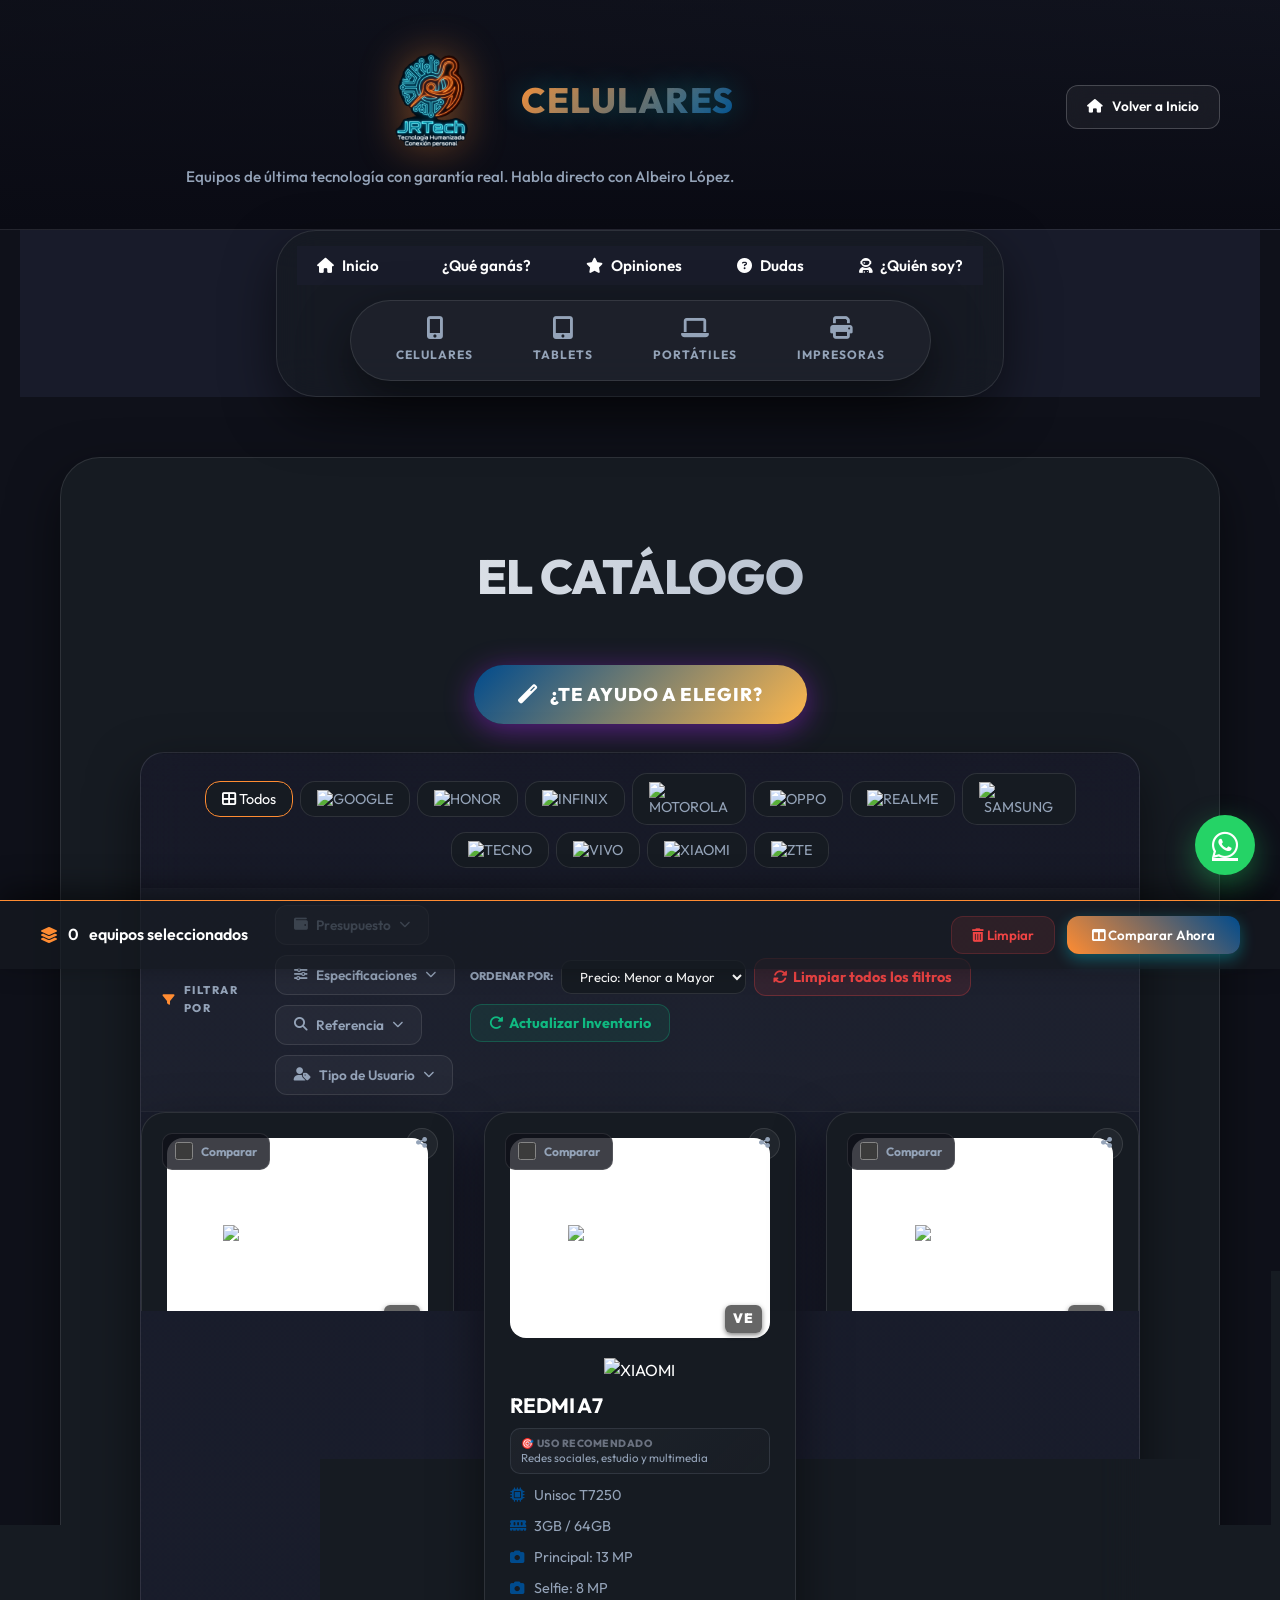
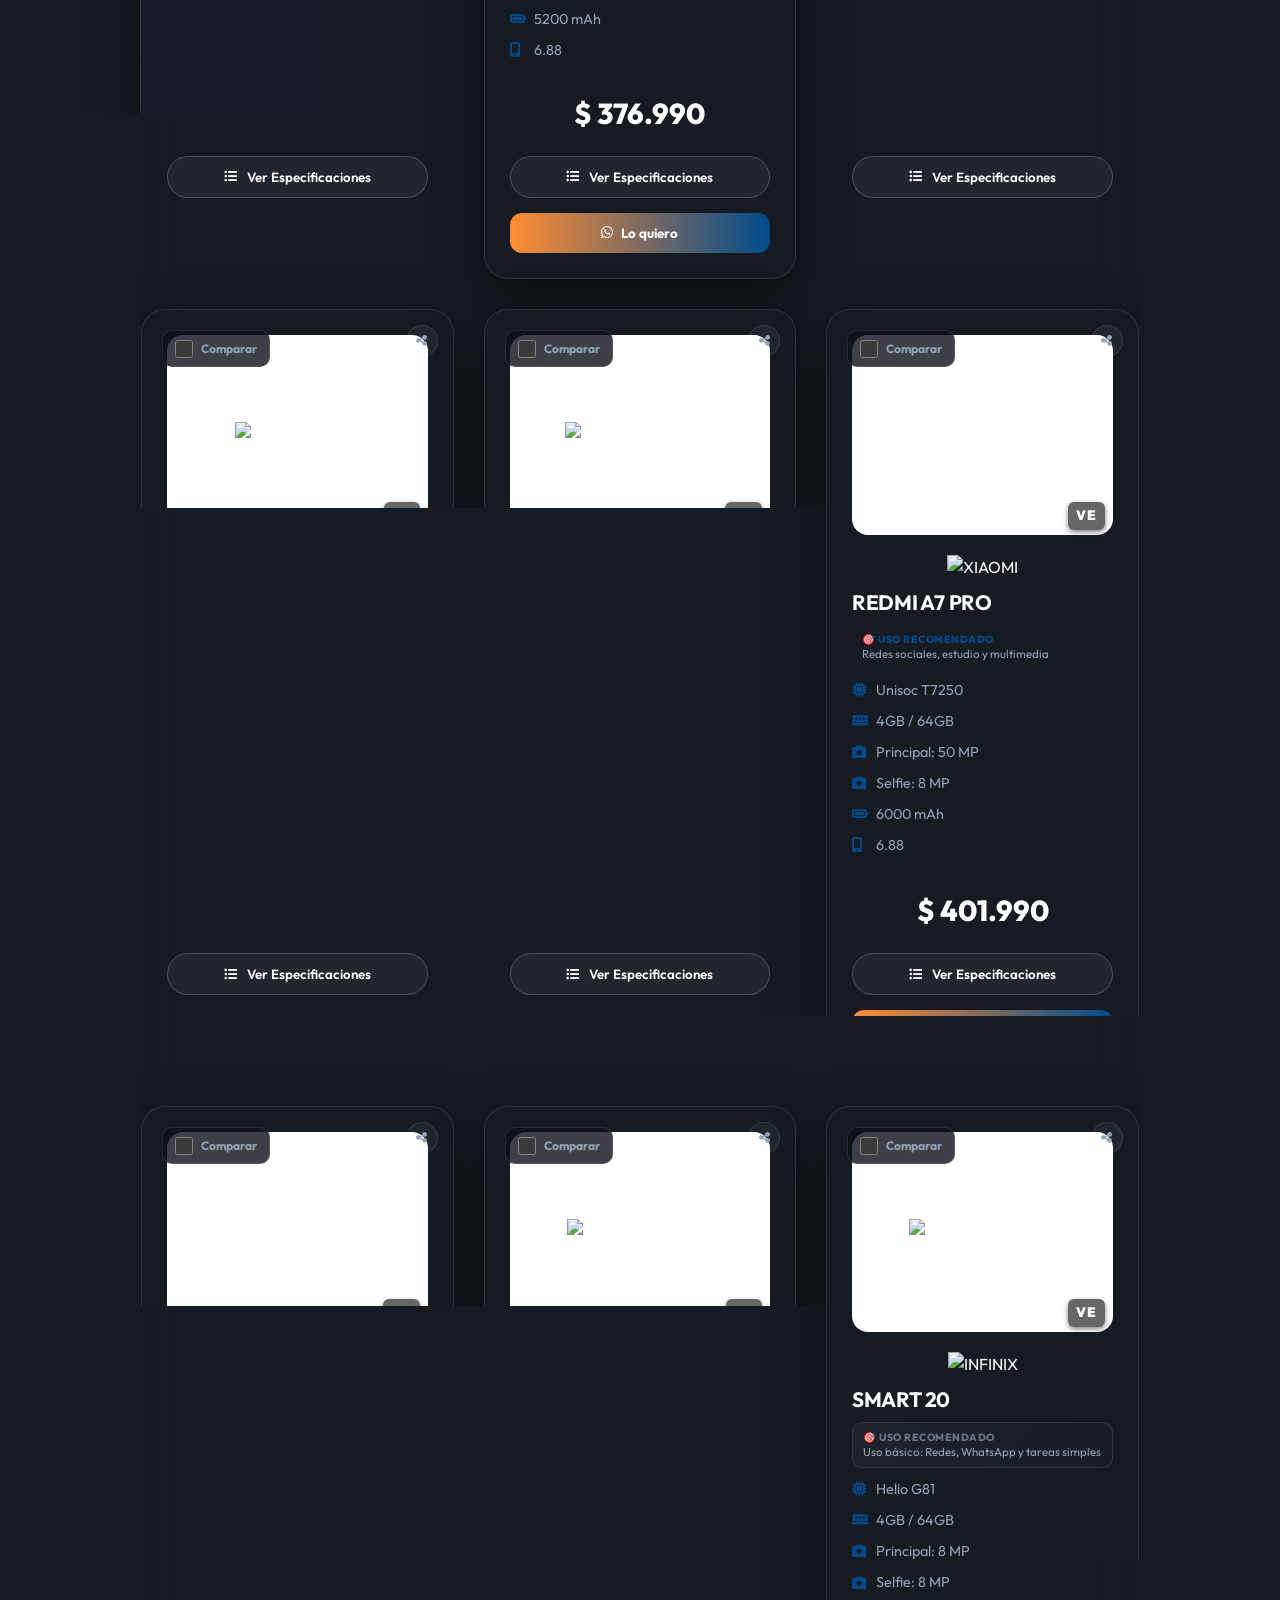
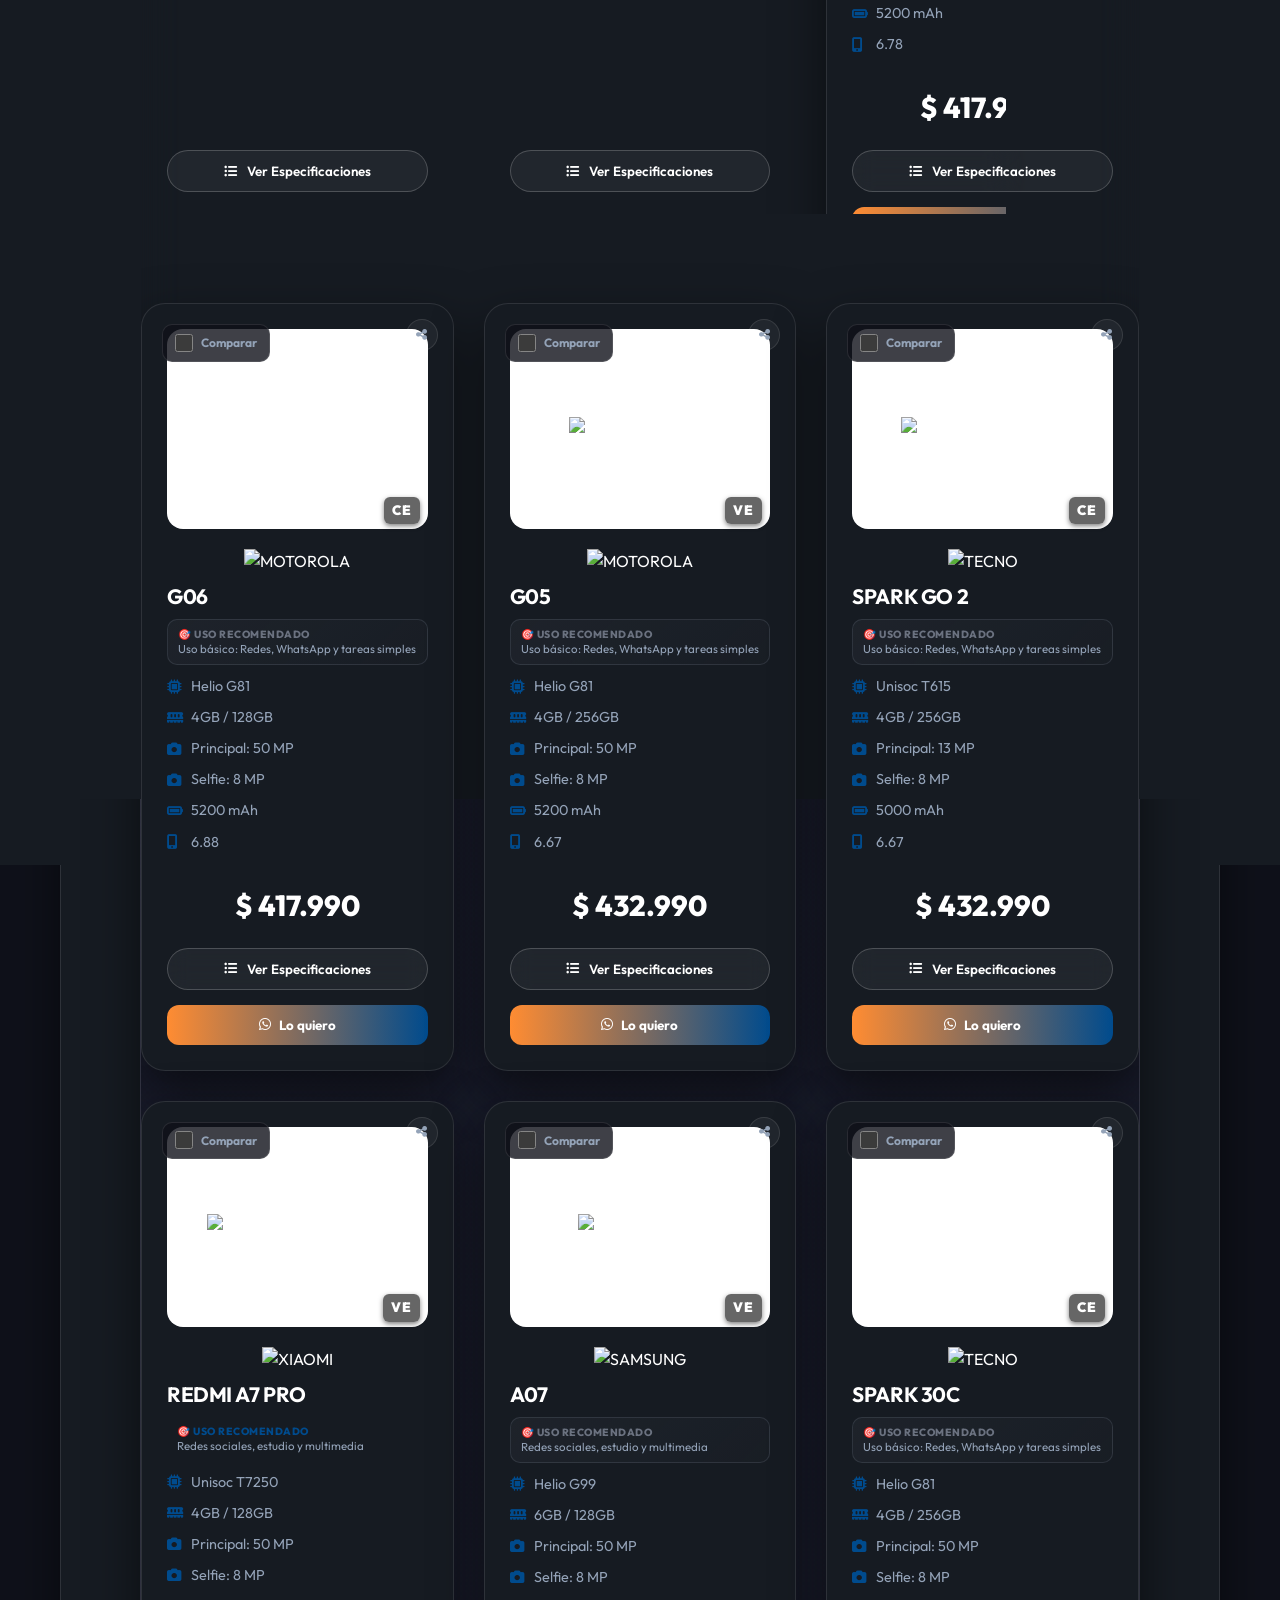
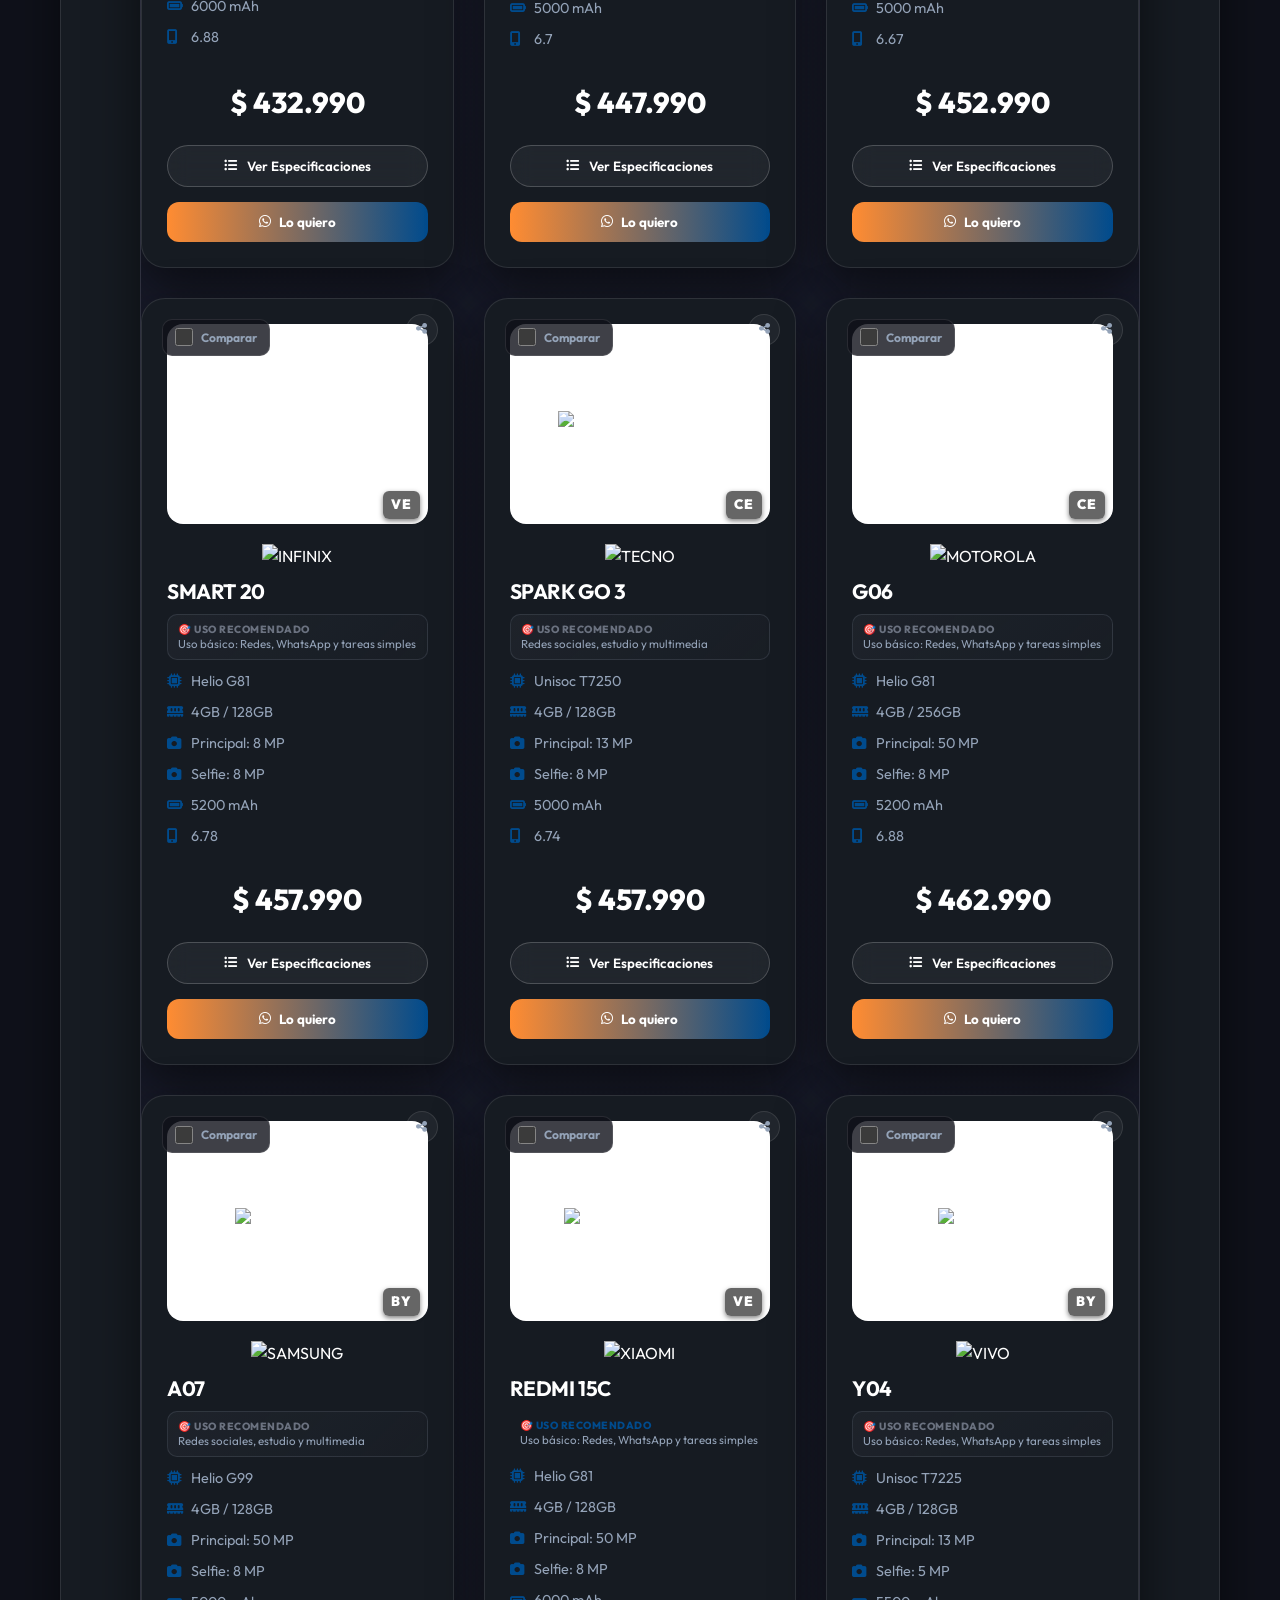
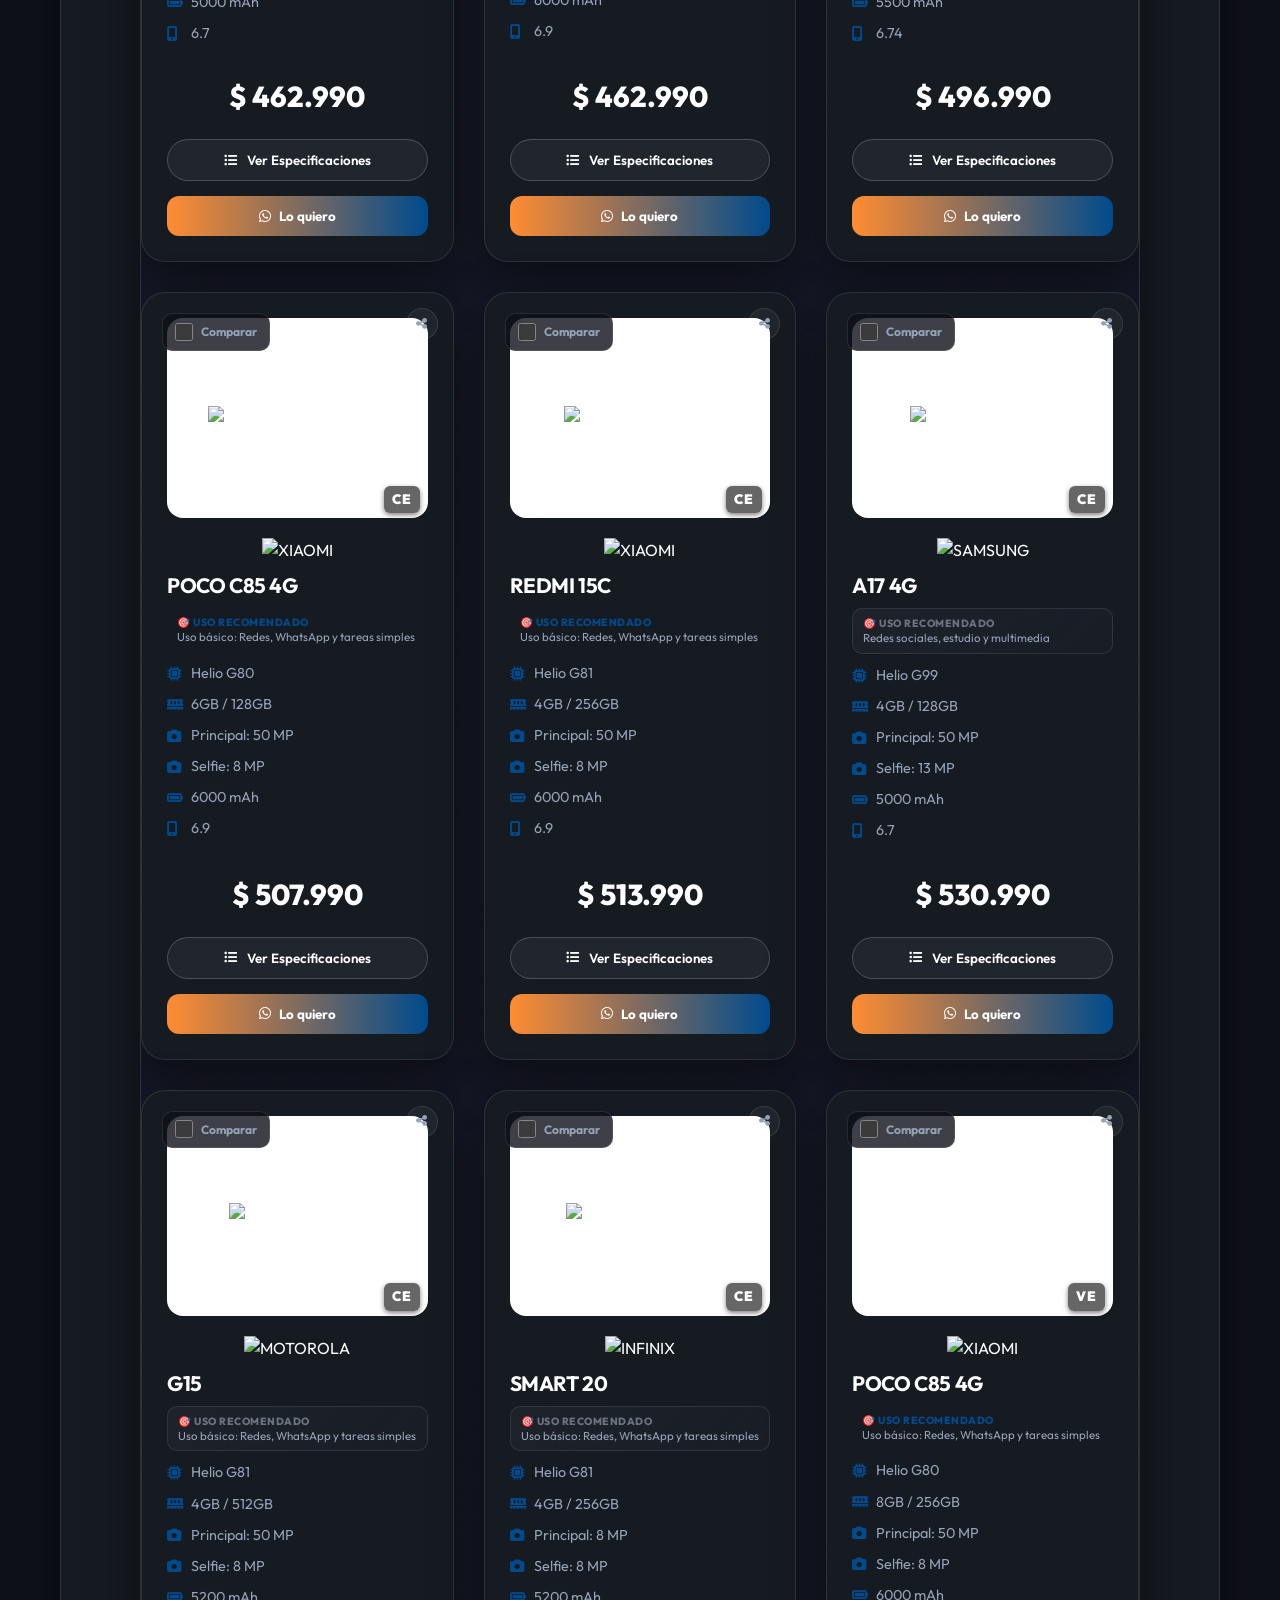
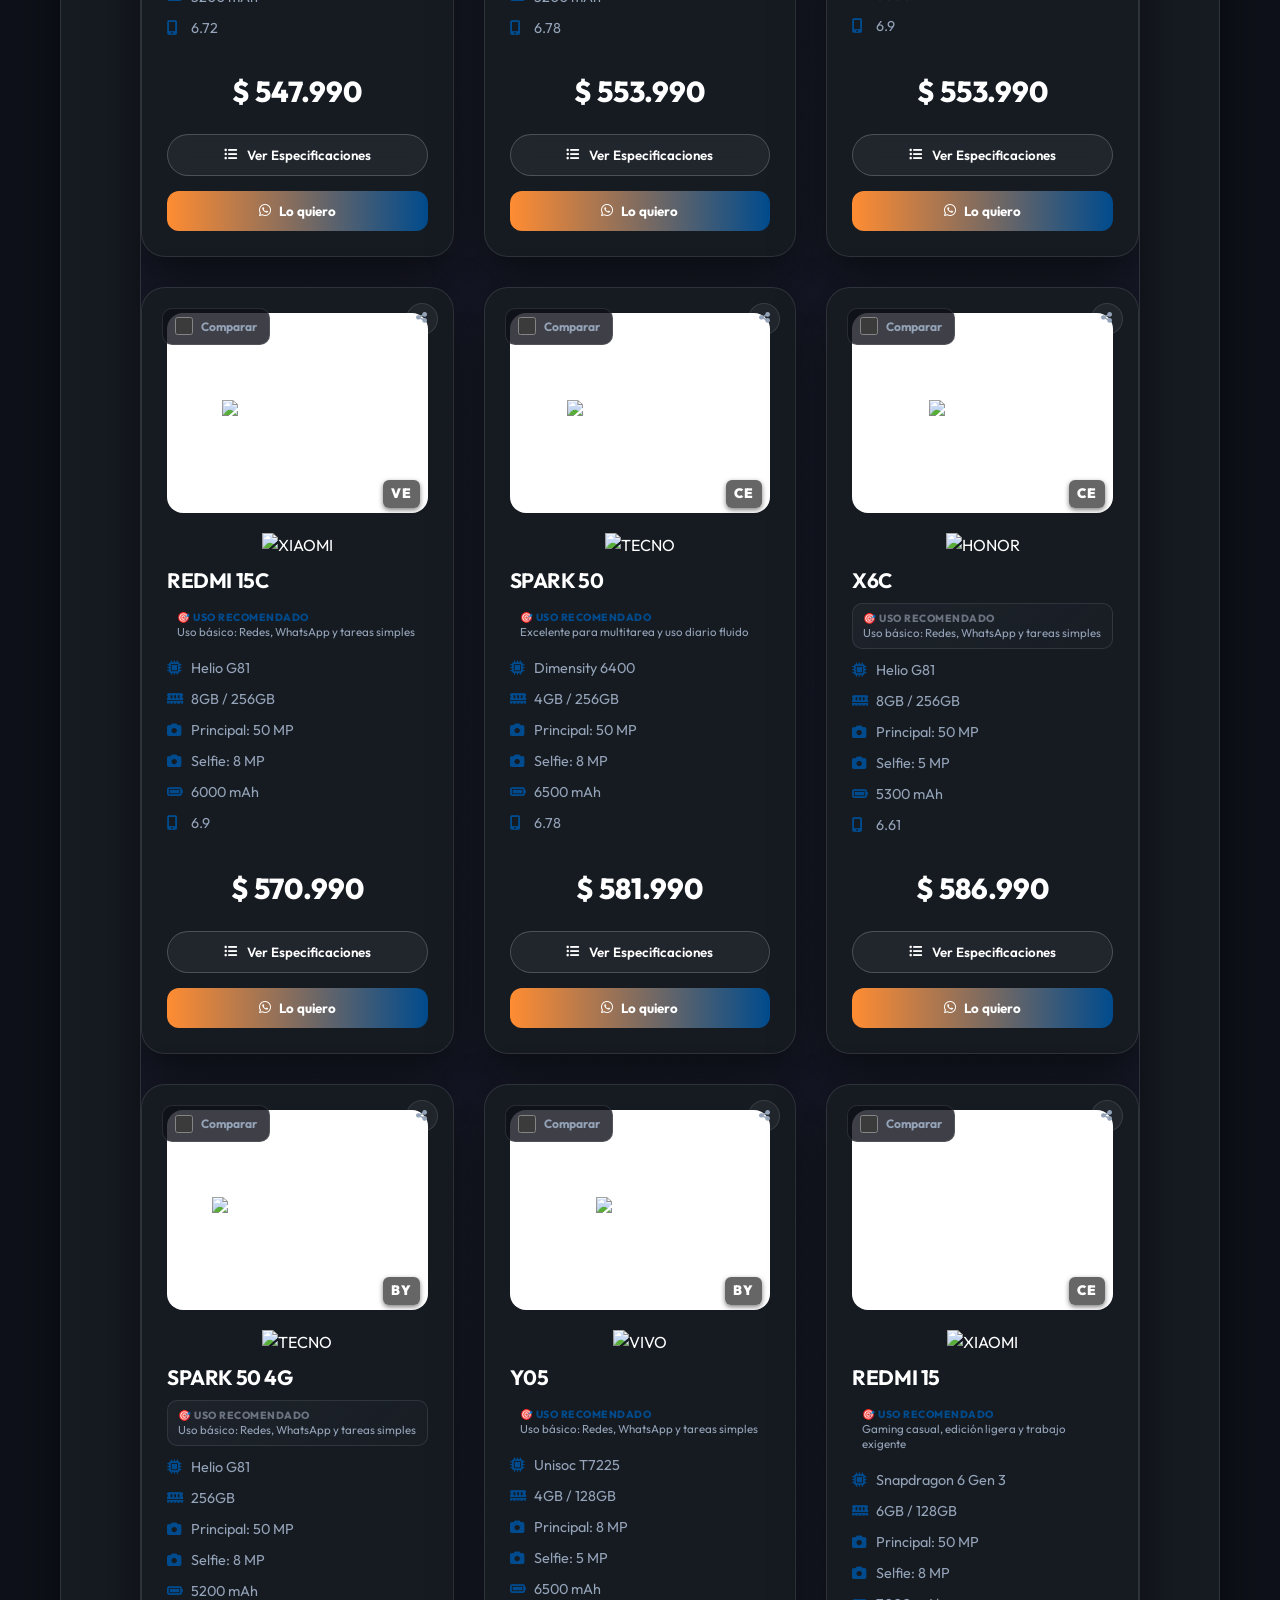
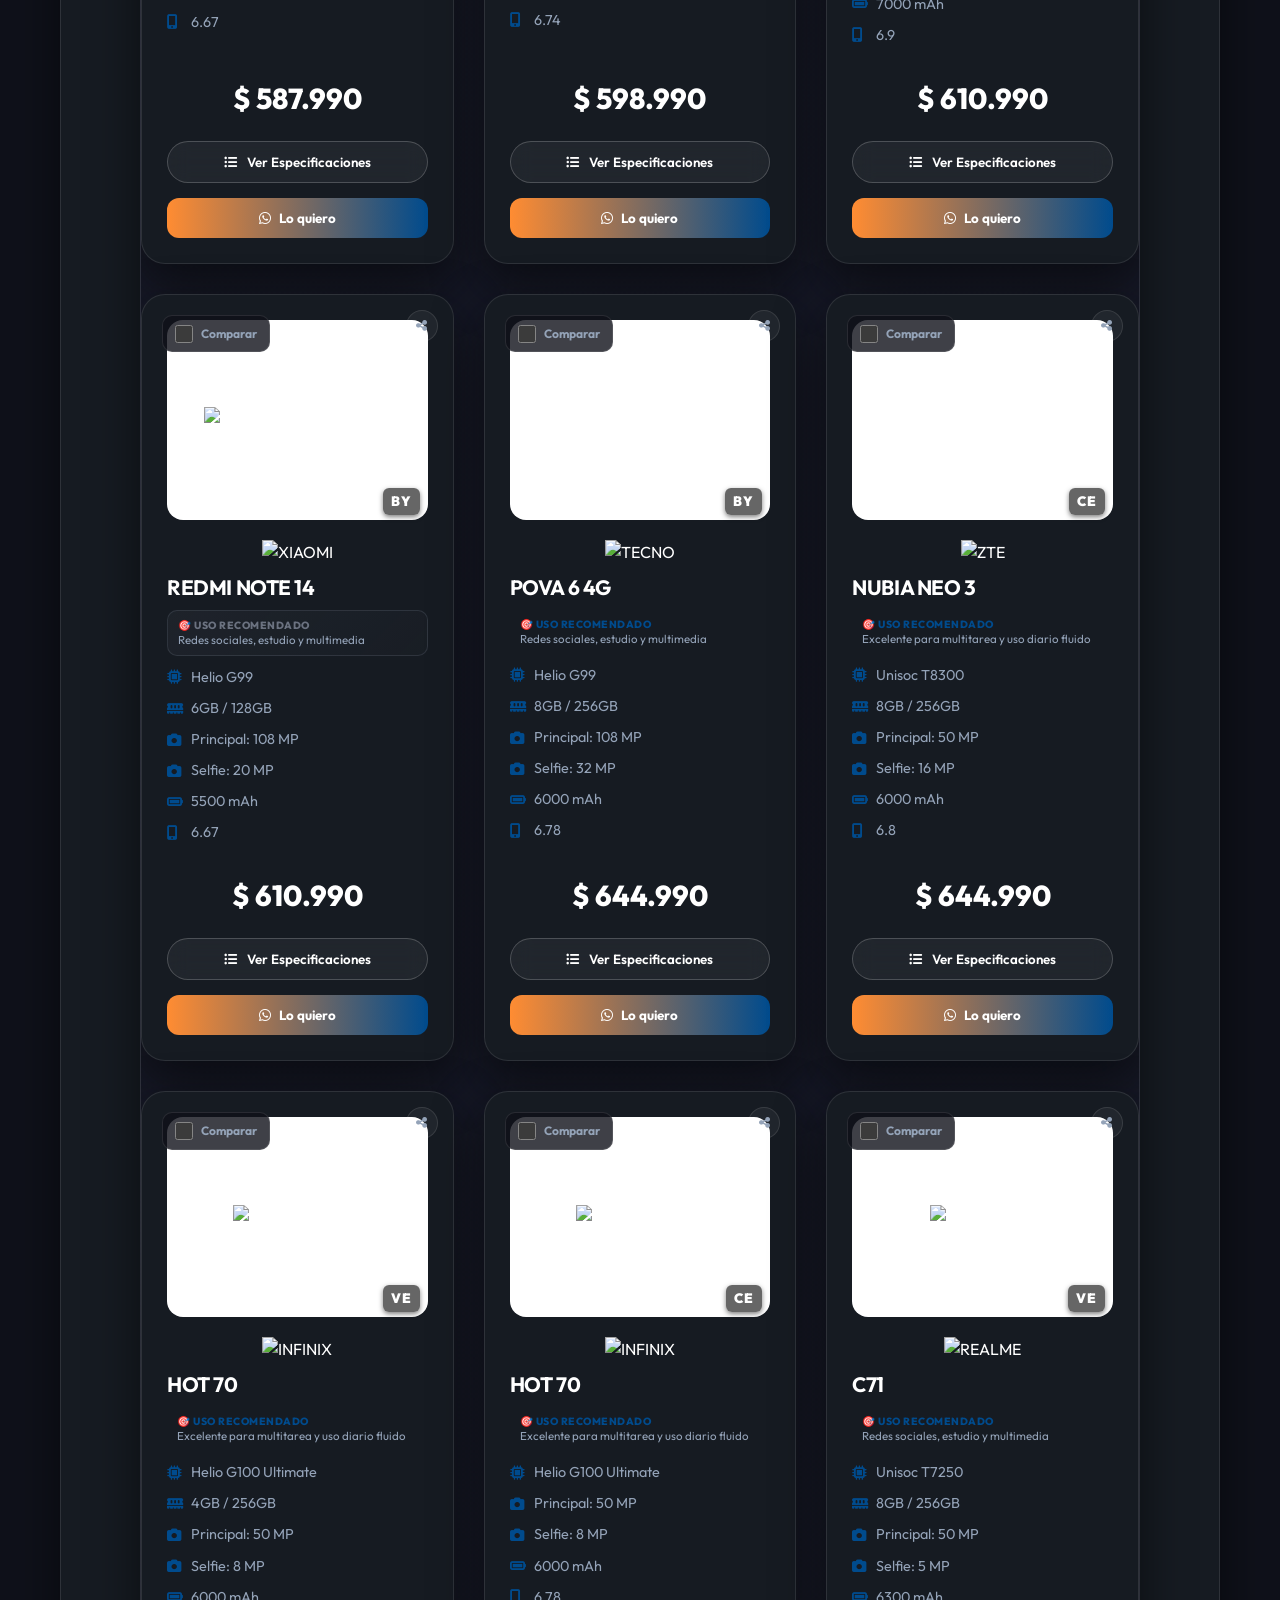
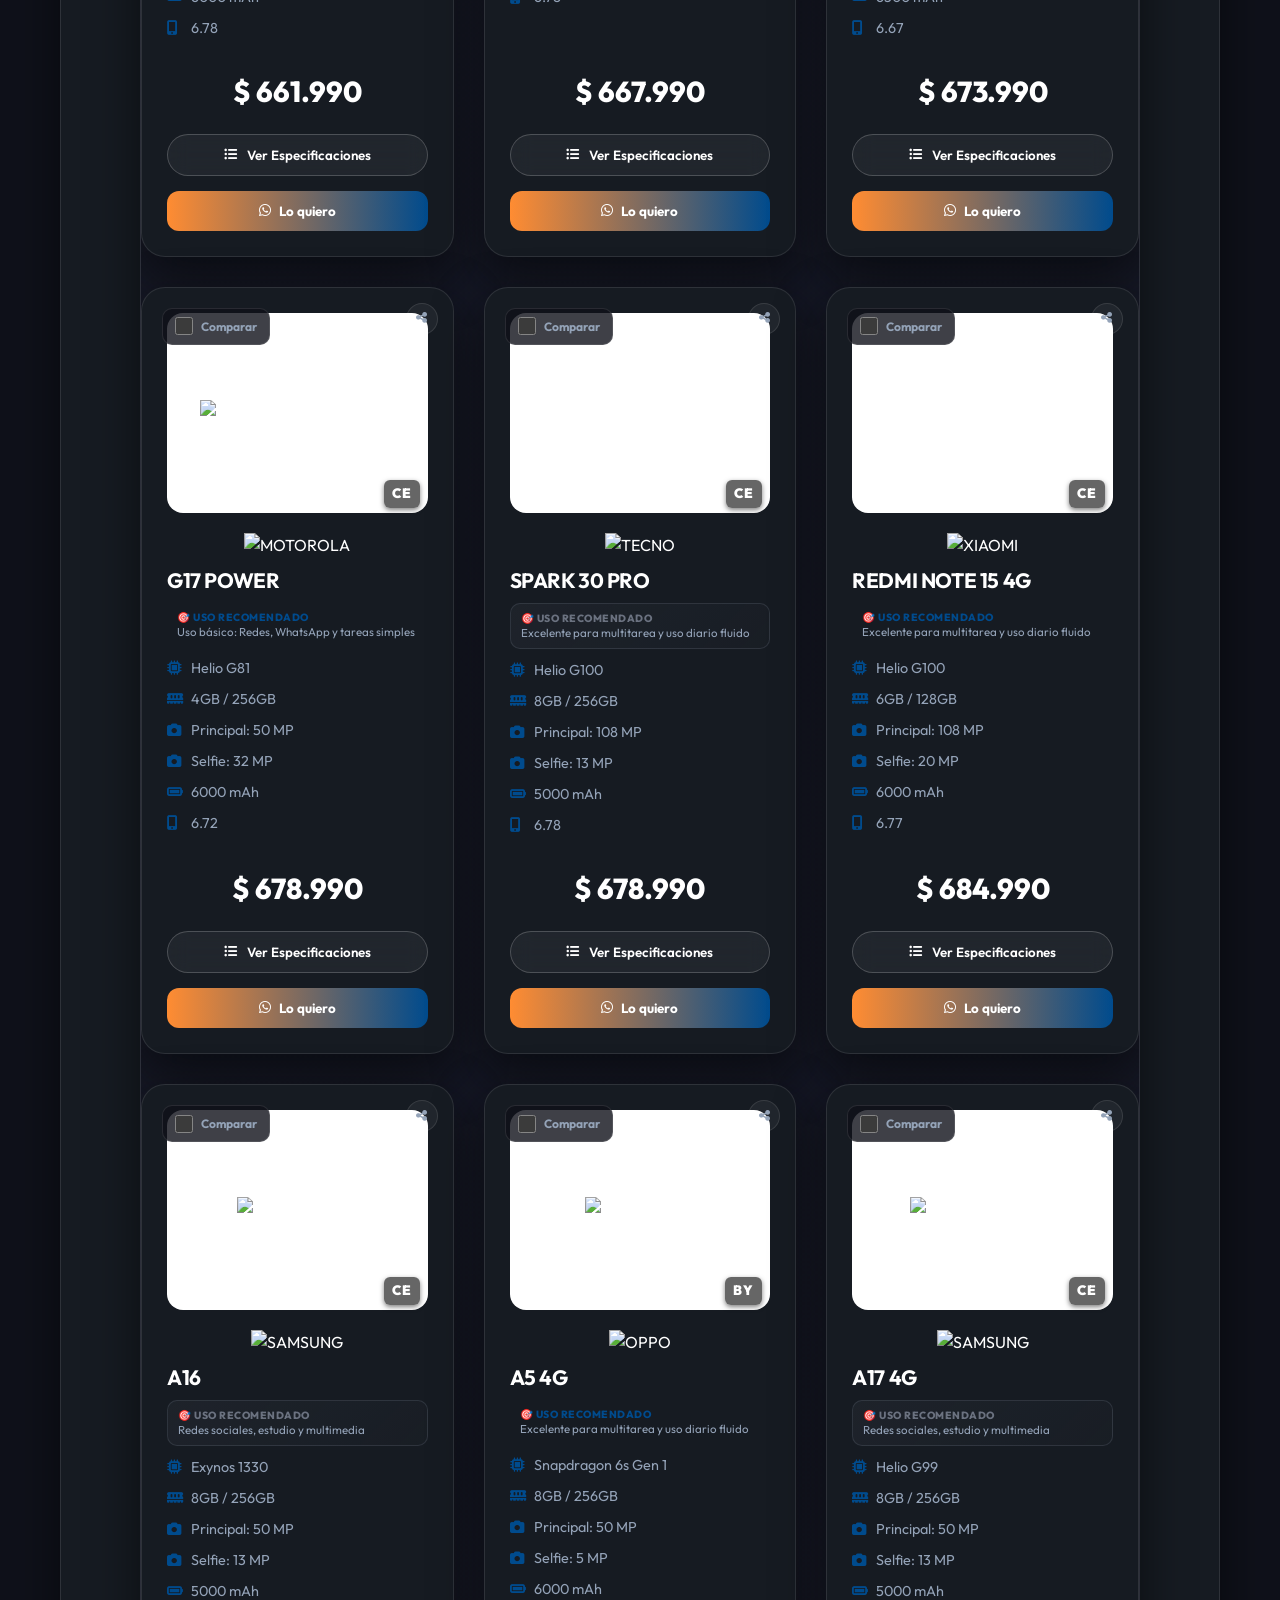
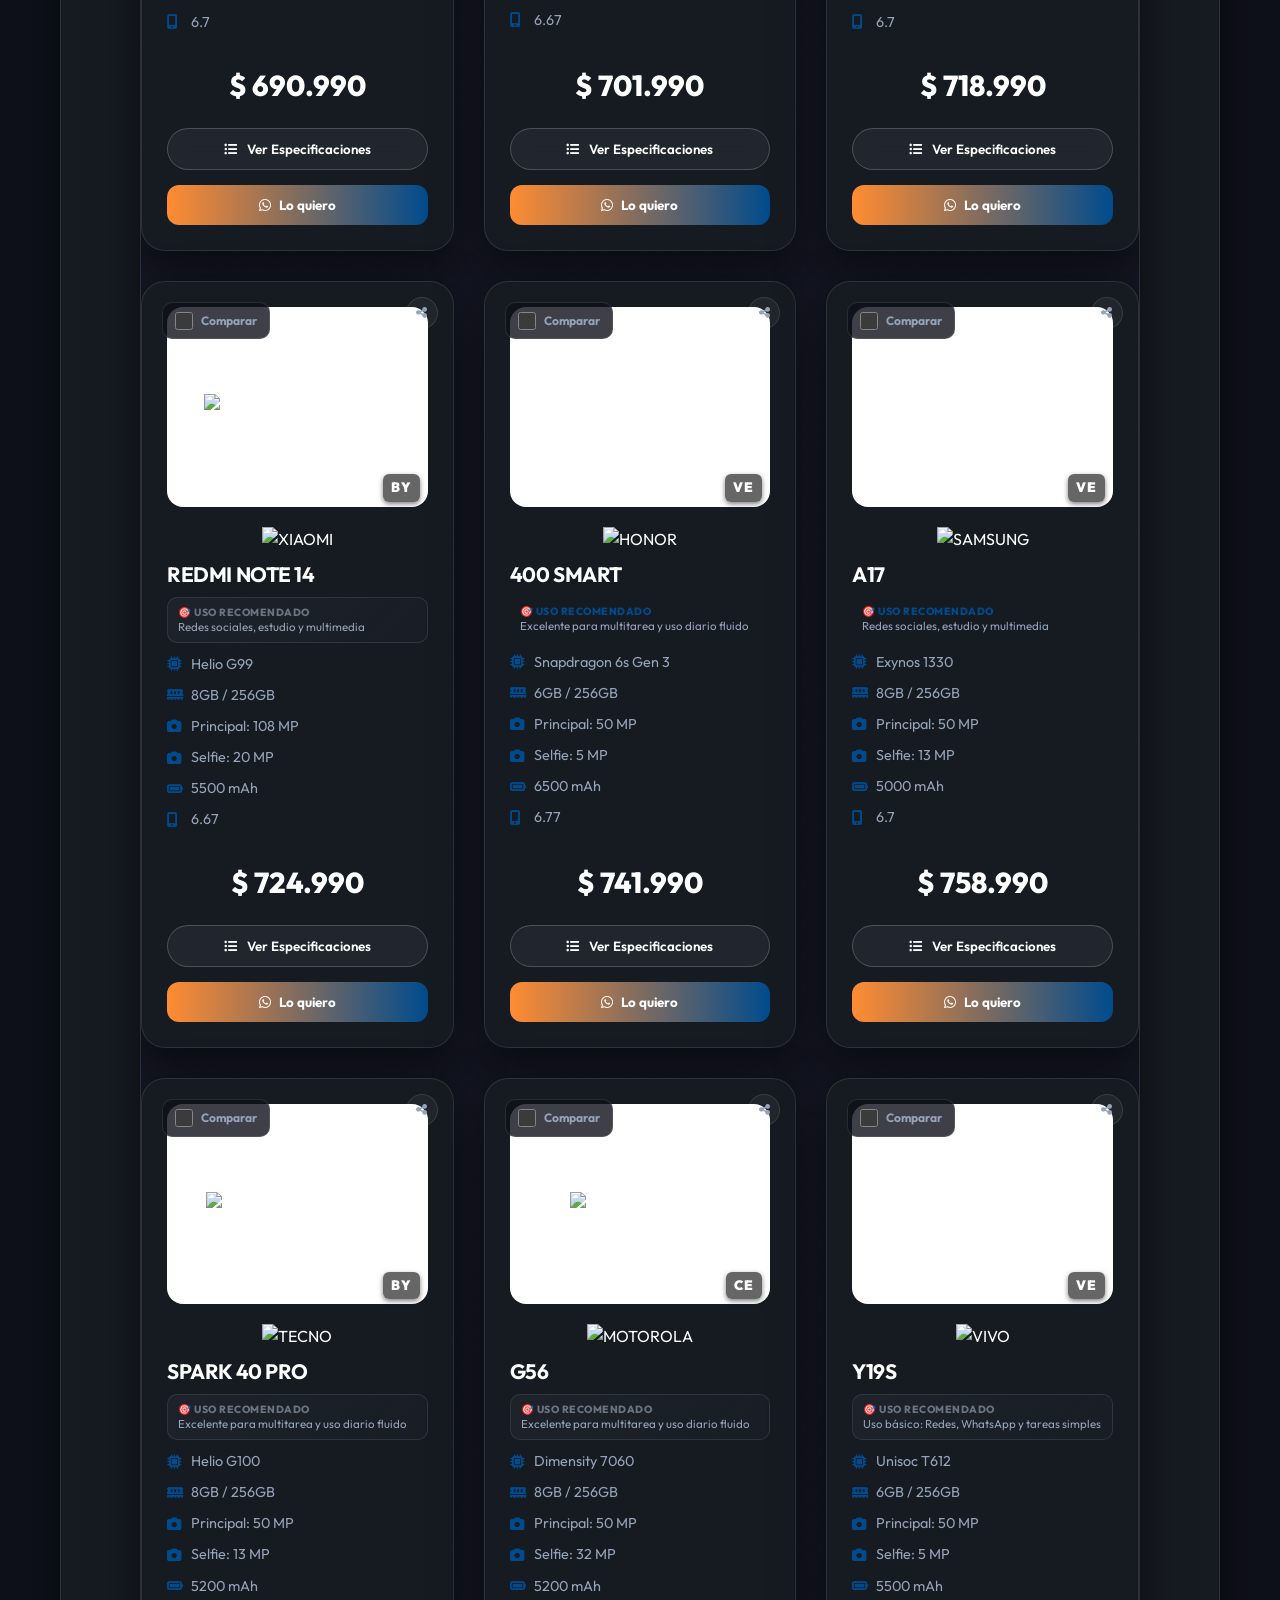
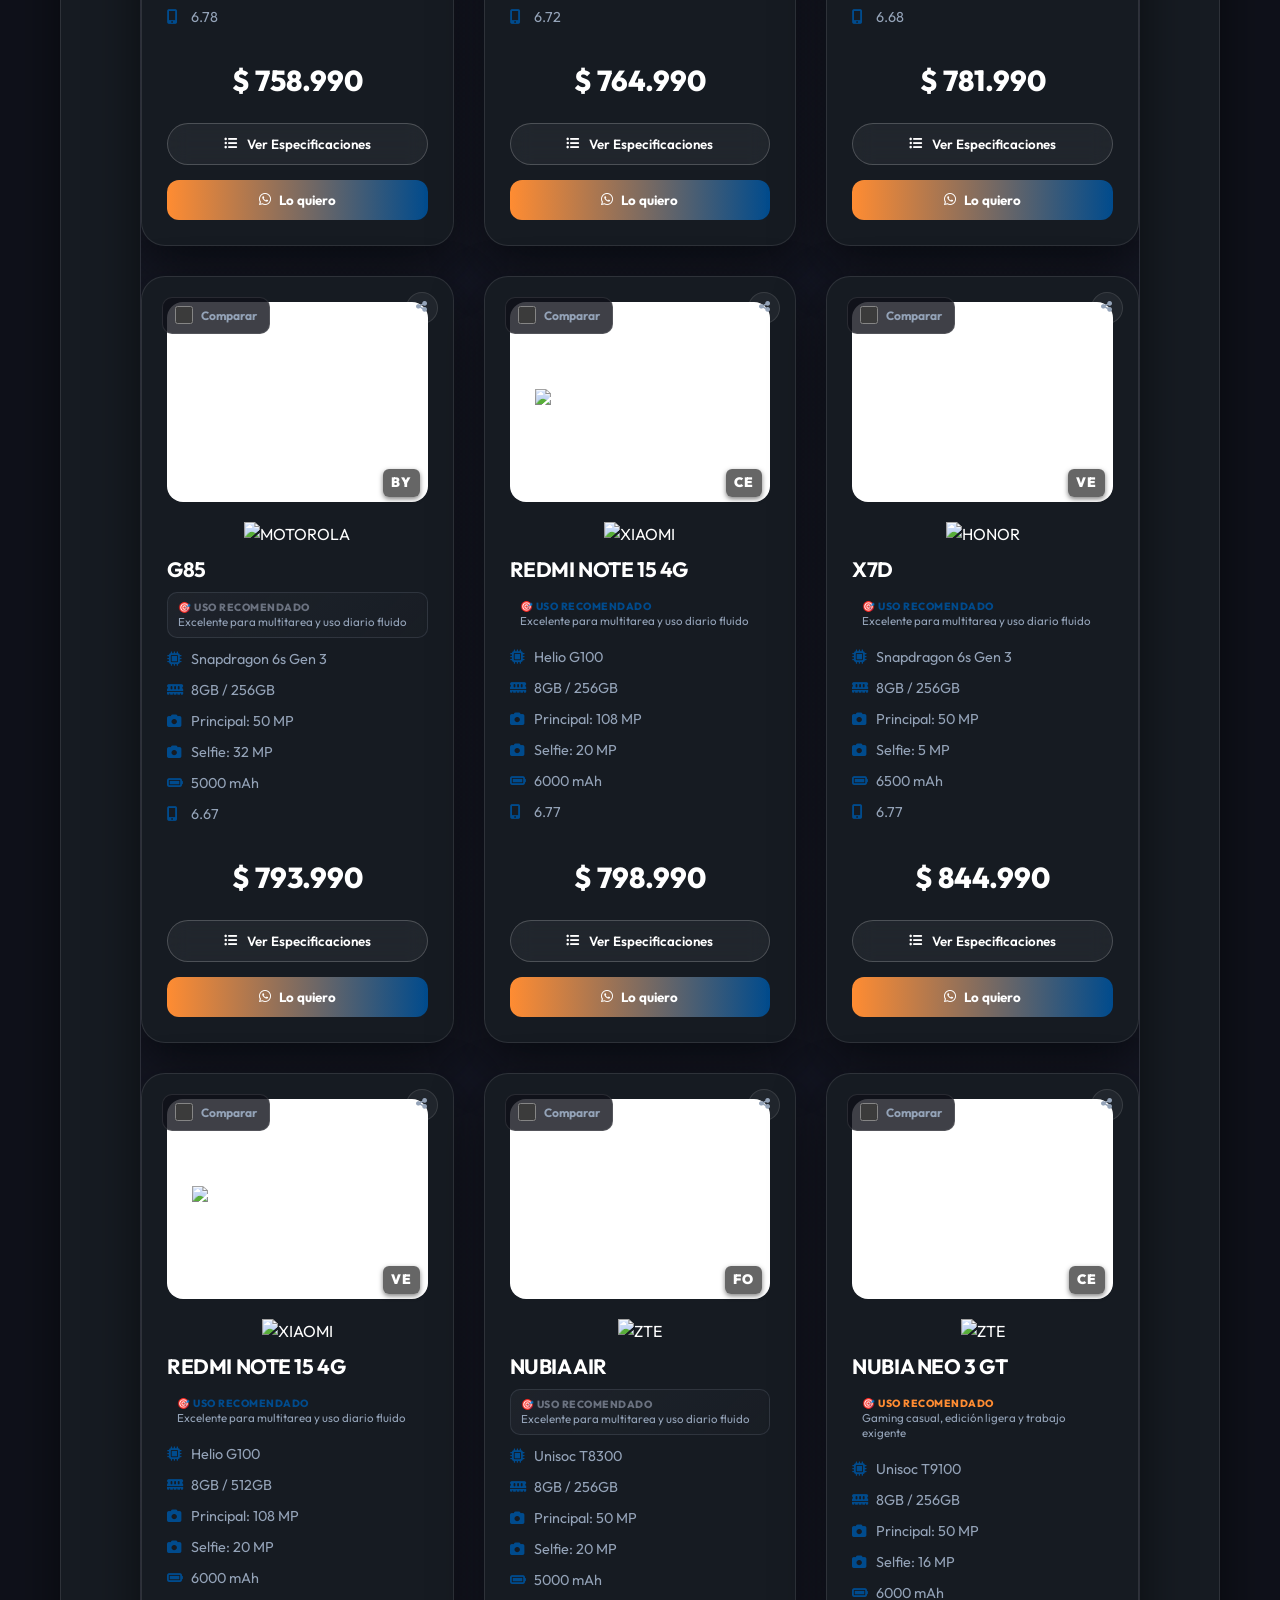
==== commit c81c4e0a: "feat: integrar banner publicitario negro en pie de página de todos los pósteres" ====
--- a/celulares.html
+++ b/celulares.html
@@ -8,7 +8,7 @@
     <meta name="theme-color" content="#0f111a">
     <meta name="description" content="Catálogo de celulares en JRTech. Garantía real y atención personalizada por Albeiro López.">
     <title>JRTech | Celulares</title>
-    <link rel="stylesheet" href="styles.css?v=20260615">
+    <link rel="stylesheet" href="styles.css?v=20250318">
     <link rel="stylesheet" href="https://cdnjs.cloudflare.com/ajax/libs/font-awesome/6.4.0/css/all.min.css">
     <!-- Configuración privada (Ignorada en Git para seguridad) -->
     <script src="config.js"></script>
@@ -71,17 +71,10 @@
                     <i class="fas fa-tablet-alt"></i>
                     <span>Tablets</span>
                 </a>
-                <div class="nav-dropdown">
-                <a class="hub-btn" style="cursor: pointer;" onclick="this.nextElementSibling.classList.toggle('show'); event.stopPropagation();">
+                <a class="hub-btn" href="portatiles.html">
                     <i class="fas fa-laptop"></i>
-                    <span>Computadores</span>
-                    <i class="fas fa-chevron-down" style="font-size: 0.7em; margin-left: 4px;"></i>
-                </a>
-                <div class="dropdown-menu">
-                    <a href="portatiles.html"><i class="fas fa-laptop"></i> Portátiles</a>
-                    <a href="escritorio.html"><i class="fas fa-desktop"></i> De Escritorio</a>
-                </div>
-            </div>
+                    <span>Portátiles</span>
+                </a>
                 <a class="hub-btn" href="impresoras.html">
                     <i class="fas fa-print"></i>
                     <span>Impresoras</span>
@@ -215,17 +208,9 @@
                 <a class="btn-wa" href="tablets.html" style="text-decoration: none;">
                     <i class="fas fa-tablet-alt"></i> Ver Tablets
                 </a>
-                <!-- Dropdown Computadores en CTA -->
-                <div class="nav-dropdown cta-dropdown">
-                    <a class="btn-wa cta-dropdown-trigger" style="text-decoration: none; cursor: pointer;"
-                       onclick="this.nextElementSibling.classList.toggle('show'); event.stopPropagation();">
-                        <i class="fas fa-laptop"></i> Ver Computadores <i class="fas fa-chevron-down" style="font-size: 0.7em; margin-left: 4px;"></i>
-                    </a>
-                    <div class="dropdown-menu">
-                        <a href="portatiles.html"><i class="fas fa-laptop"></i> Portátiles</a>
-                        <a href="escritorio.html"><i class="fas fa-desktop"></i> De Escritorio</a>
-                    </div>
-                </div>
+                <a class="btn-wa" href="portatiles.html" style="text-decoration: none;">
+                    <i class="fas fa-laptop"></i> Ver Portátiles
+                </a>
                 <a class="btn-wa" href="impresoras.html" style="text-decoration: none;">
                     <i class="fas fa-print"></i> Ver Impresoras
                 </a>
@@ -469,16 +454,9 @@
                     <!-- Se llena dinámicamente con iconos -->
                 </div>
                 
-                <!-- 5. Logo JRTech y WhatsApp -->
+                <!-- 5. Banner Footer JRTech -->
                 <div class="poster-card-footer">
-                    <img src="" alt="JRTech Logo" class="poster-footer-logo" id="p-logo">
-                    <div class="poster-cta">
-                        <i class="fab fa-whatsapp"></i>
-                        <div>
-                            <span>PÍDELO AHORA</span><br>
-                            <span class="cta-phone">3128590469</span>
-                        </div>
-                    </div>
+                    <img src="" alt="JRTech Banner" class="poster-footer-banner" id="p-logo">
                 </div>
             </div>
 
--- a/styles.css
+++ b/styles.css
@@ -1,3313 +1,3243 @@
-@import url('https://fonts.googleapis.com/css2?family=Outfit:wght@300;400;600;800&display=swap');
-
-:root {
-    /* Color Palette - Premium Dark Tech Metalized Theme */
-    --bg-main: #0f111a;
-    /* Deep tech slate / Carbon */
-    --bg-accent: #1a1d2d;
-    /* Lighter carbon panel */
-    --primary: #00f0ff;
-    /* Neon Cyan */
-    --primary-glow: rgba(0, 240, 255, 0.3);
-    --secondary: #b026ff;
-    /* Neon Purple */
-    --accent: #ff0055;
-    /* Neon Pink/Red */
-    --text-main: #f8fafc;
-    /* Crisp Brilliant White */
-}
-
-:root {
-    /* Tema JRTech - Tecnología Humanizada (Definitivo) */
-    --primary: #ff8c32;
-    /* Naranja Cálido / Coral */
-    --secondary: #004b8d;
-    /* Azul Profundo Tecnológico */
-    --accent: #ffb84d;
-    /* Amarillo/Oro Cálido */
-    --bg-main: #0a0b14;
-    --bg-accent: #161b22;
-    --text-main: #ffffff;
-    --text-dim: #94a3b8;
-    --glass-bg: rgba(22, 27, 34, 0.7);
-    --glass-border: rgba(255, 255, 255, 0.1);
-    --sombra-premium: 0 20px 50px rgba(0, 0, 0, 0.5);
-    --transition: all 0.4s cubic-bezier(0.4, 0, 0.2, 1);
-}
-
-/* Temas Extra */
-[data-theme="minimal"] {
-    --primary: #2563eb;
-    --secondary: #475569;
-    --accent: #0f172a;
-    --bg-main: #f8fafc;
-    --bg-accent: #ffffff;
-    --text-main: #0f172a;
-    --text-dim: #64748b;
-    --glass-bg: rgba(255, 255, 255, 0.8);
-    --glass-border: rgba(15, 23, 42, 0.1);
-}
-
-[data-theme="gold"] {
-    --primary: #fbbf24;
-    --secondary: #78350f;
-    --accent: #451a03;
-    --bg-main: #0c0a09;
-    --bg-accent: #1c1917;
-    --text-main: #fafaf9;
-    --text-dim: #a8a29e;
-    --glass-bg: rgba(28, 25, 23, 0.85);
-    --glass-border: rgba(251, 191, 36, 0.2);
-}
-
-[data-theme="nature"] {
-    --primary: #22c55e;
-    --secondary: #166534;
-    --accent: #064e3b;
-    --bg-main: #020617;
-    --bg-accent: #0f172a;
-    --text-main: #f1f5f9;
-    --text-dim: #94a3b8;
-    --glass-bg: rgba(15, 23, 42, 0.8);
-    --glass-border: rgba(34, 197, 94, 0.2);
-}
-
-/* --- ESTILOS ADMIN PANEL --- */
-#admin-trigger {
-    position: fixed;
-    bottom: 20px;
-    left: 20px;
-    width: 45px;
-    height: 45px;
-    background: var(--glass-bg);
-    border: 1px solid var(--glass-border);
-    backdrop-filter: blur(10px);
-    color: var(--primary);
-    border-radius: 50%;
-    cursor: pointer;
-    z-index: 9999;
-    opacity: 0.3;
-    transition: var(--transition);
-}
-
-#admin-trigger.hidden-scroll {
-    transform: translateY(100px);
-    opacity: 0;
-    pointer-events: none;
-}
-
-#admin-trigger:hover {
-    opacity: 1;
-    transform: scale(1.1);
-    box-shadow: 0 0 15px var(--primary);
-}
-
-.admin-panel-ui {
-    position: fixed;
-    top: 20px;
-    right: -400px;
-    width: 320px;
-    background: var(--glass-bg);
-    backdrop-filter: blur(20px);
-    border: 1px solid var(--glass-border);
-    border-radius: 20px;
-    box-shadow: var(--sombra-premium);
-    z-index: 10000;
-    transition: right 0.5s ease;
-    overflow: hidden;
-    color: var(--text-main);
-}
-
-.admin-panel-ui.active {
-    right: 20px;
-}
-
-.admin-header {
-    background: rgba(0, 0, 0, 0.3);
-    padding: 15px 20px;
-    display: flex;
-    justify-content: space-between;
-    align-items: center;
-    border-bottom: 1px solid var(--glass-border);
-}
-
-.admin-header h3 {
-    font-size: 1rem;
-    margin: 0;
-    color: var(--primary);
-}
-
-.admin-close {
-    background: none;
-    border: none;
-    color: white;
-    cursor: pointer;
-}
-
-.admin-body {
-    padding: 20px;
-}
-
-.admin-section {
-    margin-top: 20px;
-}
-
-.admin-section h4 {
-    font-size: 0.8rem;
-    text-transform: uppercase;
-    margin-bottom: 15px;
-    color: var(--text-dim);
-}
-
-.btn-toggle {
-    background: #334155;
-    color: white;
-    border: none;
-    padding: 5px 12px;
-    border-radius: 50px;
-    font-size: 0.7rem;
-    cursor: pointer;
-    font-weight: 700;
-}
-
-.btn-toggle.active {
-    background: var(--primary);
-    color: #000;
-}
-
-.theme-grid {
-    display: grid;
-    grid-template-columns: 1fr 1fr;
-    gap: 8px;
-}
-
-.theme-btn {
-    padding: 8px;
-    border: 1px solid var(--glass-border);
-    background: rgba(255, 255, 255, 0.05);
-    color: var(--text-main);
-    border-radius: 8px;
-    font-size: 0.75rem;
-    cursor: pointer;
-    transition: var(--transition);
-}
-
-.theme-btn:hover {
-    background: var(--primary);
-    color: black;
-}
-
-.btn-save-textos {
-    width: 100%;
-    padding: 12px;
-    background: var(--primary);
-    color: black;
-    border: none;
-    border-radius: 12px;
-    font-weight: 800;
-    cursor: pointer;
-    display: flex;
-    align-items: center;
-    justify-content: center;
-    gap: 10px;
-}
-
-.admin-hint {
-    font-size: 0.7rem;
-    color: var(--text-dim);
-    margin-top: 10px;
-    line-height: 1.4;
-}
-
-/* Estilo para elementos editables */
-[contenteditable="true"] {
-    outline: 2px dashed var(--primary) !important;
-    outline-offset: 4px;
-    cursor: text;
-    position: relative;
-}
-
-[contenteditable="true"]:hover {
-    background: rgba(0, 240, 255, 0.05);
-}
-
-@keyframes shimmer {
-    0% {
-        background-position: -200% 0;
-    }
-
-    100% {
-        background-position: 200% 0;
-    }
-}
-
-@keyframes pulse-soft {
-    0% {
-        transform: translateY(0) scale(1);
-        box-shadow: 0 0 0 0 rgba(0, 240, 255, 0.4);
-    }
-
-    70% {
-        transform: translateY(0) scale(1.02);
-        box-shadow: 0 0 0 15px rgba(0, 240, 255, 0);
-    }
-
-    100% {
-        transform: translateY(0) scale(1);
-        box-shadow: 0 0 0 0 rgba(0, 240, 255, 0);
-    }
-}
-
-@keyframes float {
-    0% {
-        transform: translateY(0px);
-    }
-
-    50% {
-        transform: translateY(-10px);
-    }
-
-    100% {
-        transform: translateY(0px);
-    }
-}
-
-/* Base Reset */
-* {
-    margin: 0;
-    padding: 0;
-    box-sizing: border-box;
-    -webkit-font-smoothing: antialiased;
-}
-
-html {
-    scroll-behavior: smooth;
-    background-color: #0f111a;
-    /* Forzar dark en iOS/Android */
-    color-scheme: dark;
-}
-
-body {
-    background-color: var(--bg-main) !important;
-    color: var(--text-main) !important;
-    font-family: 'Outfit', sans-serif;
-    line-height: 1.6;
-    overflow-x: hidden;
-    -webkit-text-size-adjust: 100%;
-}
-
-/* Background Mesh Gradient */
-body::before {
-    content: '';
-    position: fixed;
-    top: 0;
-    left: 0;
-    width: 100%;
-    height: 100%;
-    background:
-        radial-gradient(circle at 20% 20%, rgba(0, 240, 255, 0.08), transparent 45%),
-        radial-gradient(circle at 80% 80%, rgba(176, 38, 255, 0.08), transparent 45%),
-        linear-gradient(180deg, rgba(15, 17, 26, 0.4), var(--bg-main));
-    z-index: -1;
-}
-
-/* Custom Scrollbar */
-::-webkit-scrollbar {
-    width: 8px;
-}
-
-::-webkit-scrollbar-track {
-    background: var(--bg-main);
-}
-
-::-webkit-scrollbar-thumb {
-    background: var(--primary);
-    border-radius: 10px;
-}
-
-/* Typography */
-h1,
-h2,
-h3 {
-    font-weight: 800;
-    letter-spacing: -0.02em;
-}
-
-/* Header & Hero */
-.header {
-    padding: 100px 20px;
-    text-align: center;
-    position: relative;
-    overflow: hidden;
-    background: url('hero_tech_setup_1773203488747.png') no-repeat center center/cover;
-    border-bottom: 1px solid var(--glass-border);
-}
-
-.header-title-container {
-    display: flex;
-    align-items: center;
-    justify-content: center;
-    gap: 30px;
-    margin-bottom: 30px;
-}
-
-.header-logo-container {
-    display: flex;
-    align-items: center;
-    animation: float 4s ease-in-out infinite;
-}
-
-.brand-logo-img {
-    max-width: 120px;
-    height: auto;
-    filter: drop-shadow(0 0 20px rgba(255, 140, 50, 0.4));
-}
-
-.header::after {
-    content: '';
-    position: absolute;
-    inset: 0;
-    background: linear-gradient(to bottom, rgba(15, 17, 26, 0.7), var(--bg-main));
-}
-
-.header-content {
-    position: relative;
-    z-index: 2;
-}
-
-.header h1 {
-    font-size: clamp(2.5rem, 8vw, 4.5rem);
-    background: linear-gradient(to right, #ffffff, var(--primary), var(--secondary));
-    -webkit-background-clip: text;
-    background-clip: text;
-    -webkit-text-fill-color: transparent;
-    text-shadow: 0 0 30px rgba(0, 240, 255, 0.3);
-    line-height: 1.1;
-    margin: 0;
-}
-
-.header p {
-    font-size: clamp(1.2rem, 5vw, 1.6rem);
-    color: var(--text-dim);
-    max-width: 800px;
-    margin: 0 auto;
-    font-weight: 500;
-}
-
-/* Navbar */
-nav {
-    position: sticky;
-    top: 20px;
-    z-index: 1000;
-    margin: 0 20px;
-    transition: transform 0.4s cubic-bezier(0.4, 0, 0.2, 1);
-}
-
-nav.hidden-scroll {
-    transform: translateY(-120%);
-    pointer-events: none;
-}
-
-.nav-container {
-    max-width: fit-content;
-    margin: 0 auto;
-    display: flex;
-    flex-direction: column;
-    /* Two rows: Row 1 = Main Menu, Row 2 = Catalog */
-    justify-content: center;
-    align-items: center;
-    background: var(--glass-bg);
-    backdrop-filter: blur(20px);
-    border: 1px solid var(--glass-border);
-    padding: 15px 20px;
-    border-radius: 40px;
-    /* More rounded for the new stacked look */
-    box-shadow: var(--sombra-premium);
-    transition: var(--transition);
-    gap: 10px;
-    overflow: visible;
-}
-
-.brand {
-    display: flex;
-    align-items: center;
-    gap: 15px;
-}
-
-.nav-logo {
-    height: 50px;
-    width: 50px;
-    object-fit: contain;
-    /* Use a slight glow effect since it's on a dark background */
-    filter: drop-shadow(0 0 5px rgba(255, 140, 50, 0.4));
-}
-
-.brand-text {
-    display: flex;
-    flex-direction: column;
-}
-
-.brand-name {
-    font-size: 1.4rem;
-    font-weight: 800;
-    line-height: 1;
-    color: var(--text-main);
-    letter-spacing: 1px;
-}
-
-.brand-slogan {
-    font-size: 0.75rem;
-    font-weight: 400;
-    color: var(--primary);
-    letter-spacing: 0.5px;
-    margin-top: 4px;
-}
-
-.menu {
-    display: flex;
-    justify-content: center;
-    gap: 15px;
-}
-
-/* Digital Poster Template Styles (Card Theme) */
-#poster-template {
-    position: absolute;
-    left: -9999px;
-    top: -9999px;
-    width: 1080px;
-    /* Instagram Story width */
-    height: 1920px;
-    /* Instagram Story height */
-    background: #0a0b14;
-    /* Dark Navy Background */
-    color: white;
-    font-family: 'Outfit', sans-serif;
-    display: flex;
-    justify-content: center;
-    align-items: center;
-    overflow: hidden;
-    z-index: -1000;
-}
-
-.poster-card-layout {
-    box-sizing: border-box;
-    /* Crucial for keeping padding inside the bounds */
-    width: 960px;
-    height: 1800px;
-    /* Slightly taller internal container */
-    background: rgba(255, 255, 255, 0.03);
-    backdrop-filter: blur(20px);
-    border: 2px solid rgba(255, 255, 255, 0.08);
-    border-radius: 60px;
-    padding: 50px 50px 30px 50px;
-    /* Shrink padding slightly */
-    display: flex;
-    flex-direction: column;
-    gap: 15px;
-    /* Add gap for consistent spacing */
-    position: relative;
-    box-shadow: 0 40px 100px rgba(0, 0, 0, 0.8);
-}
-
-.poster-card-img-container {
-    background: #ffffff;
-    border-radius: 40px;
-    padding: 30px;
-    display: flex;
-    justify-content: center;
-    align-items: center;
-    height: 480px;
-    box-shadow: 0 20px 50px rgba(0, 0, 0, 0.3);
-    position: relative;
-}
-
-.poster-img {
-    max-width: 100%;
-    max-height: 100%;
-    object-fit: contain;
-}
-
-.poster-card-info {
-    flex: 1;
-    display: flex;
-    flex-direction: column;
-    text-align: center;
-}
-
-.poster-marca-container {
-    height: 90px;
-    display: flex;
-    justify-content: center;
-    align-items: center;
-}
-
-.poster-marca-logo {
-    height: 100%;
-    width: auto;
-    max-width: 500px;
-    object-fit: contain;
-}
-
-.poster-marca-text {
-    color: #22c55e;
-    font-size: 35px;
-    font-weight: 900;
-    text-transform: uppercase;
-    letter-spacing: 2px;
-}
-
-.poster-modelo {
-    font-size: 60px;
-    font-weight: 900;
-    color: #ffffff;
-    margin: 10px 0;
-    line-height: 1;
-    letter-spacing: -2px;
-}
-
-.poster-specs-list {
-    display: grid;
-    grid-template-columns: 1fr 1fr;
-    gap: 15px;
-    margin: 20px 0;
-    /* Add margin for spacing between price and footer */
-    text-align: left;
-}
-
-.poster-spec-item {
-    display: flex;
-    align-items: center;
-    gap: 15px;
-    font-size: 28px;
-    /* Slightly smaller to fit long labels */
-    color: #94a3b8;
-    /* text-dim */
-    font-weight: 500;
-    line-height: 1.2;
-}
-
-.poster-spec-item i {
-    color: #22c55e;
-    /* Green icons */
-    width: 40px;
-    text-align: center;
-    font-size: 32px;
-    /* Smaller icon */
-}
-
-.poster-ai-phrase {
-    color: #ffffff;
-    text-shadow: 0 0 20px rgba(255, 140, 50, 0.8), 0 0 40px rgba(255, 140, 50, 0.4);
-    font-size: 68px;
-    font-style: italic;
-    font-weight: 800;
-    line-height: 1.1;
-    padding: 0 50px;
-    margin-top: 40px;
-    margin-bottom: 40px;
-    text-align: center;
-    letter-spacing: -1px;
-}
-
-.poster-precio {
-    font-size: 80px;
-    /* Reduced from 100px */
-    font-weight: 900;
-    color: white;
-    text-align: center;
-    margin: 10px 0;
-    letter-spacing: -2px;
-}
-
-.poster-modelo-container {
-    display: flex;
-    justify-content: center;
-    align-items: center;
-    gap: 20px;
-    margin: 5px 0;
-}
-
-.poster-modelo {
-    font-size: 60px;
-    font-weight: 900;
-    color: #ffffff;
-    margin: 0;
-    line-height: 1;
-    letter-spacing: -2px;
-}
-
-/* .prov-tag-modelo removed */
-
-.poster-card-footer {
-    display: flex;
-    justify-content: space-between;
-    align-items: center;
-    margin-top: auto;
-    /* Empuja el pie al final del contenedor */
-    margin-bottom: 20px;
-    padding: 0 20px;
-    width: 100%;
-}
-
-.poster-footer-logo {
-    width: 200px;
-}
-
-.poster-cta {
-    font-size: 32px;
-    /* Small line */
-    font-weight: 800;
-    color: #ffffff;
-    display: flex;
-    align-items: center;
-    gap: 15px;
-    text-align: left;
-    line-height: 1.1;
-}
-
-.poster-cta i {
-    color: #25d366;
-    /* WhatsApp Green */
-    font-size: 60px;
-    /* Bigger icon for two lines */
-}
-
-.cta-phone {
-    font-size: 45px;
-    /* Bigger phone number */
-    color: #22c55e;
-    font-weight: 900;
-}
-
-.poster-watermark {
-    position: absolute;
-    top: 50%;
-    left: 50%;
-    transform: translate(-50%, -50%) rotate(-45deg);
-    font-size: 100px;
-    /* Shrink watermark */
-    font-weight: 900;
-    color: rgba(255, 255, 255, 0.02);
-    pointer-events: none;
-    z-index: 0;
-    white-space: nowrap;
-}
-
-/* Especificaciones especiales para posters de portátiles (evitar recorte de pie) */
-.categoria-portatiles .poster-card-layout {
-    padding: 40px 40px 30px 40px;
-    /* Reducir padding superior/lateral */
-    gap: 10px;
-}
-
-.categoria-portatiles .poster-ai-phrase {
-    font-size: 62px;
-    /* Reducido de 68px */
-    margin-top: 20px;
-    /* Reducido de 40px */
-    margin-bottom: 20px;
-    /* Reducido de 40px */
-    padding: 0 40px;
-}
-
-.categoria-portatiles .poster-card-img-container {
-    height: 420px;
-    /* Reducido de 480px para subir la imagen */
-    padding: 20px;
-    /* Reducido de 30px */
-}
-
-.categoria-portatiles .poster-marca-container {
-    height: 70px;
-    /* Reducido de 90px */
-}
-
-.categoria-portatiles .poster-modelo {
-    font-size: 42px;
-    /* Reducido de 60px para el modelo del equipo */
-    letter-spacing: -1px;
-}
-
-.categoria-portatiles .poster-precio {
-    font-size: 70px;
-    /* Reducido de 80px */
-    margin: 5px 0;
-}
-
-.categoria-portatiles .poster-specs-list {
-    gap: 10px;
-    /* Reducido de 15px */
-    margin: 10px 0;
-    /* Reducido de 20px */
-}
-
-.categoria-portatiles .poster-spec-item {
-    font-size: 34px;
-    /* Reducido de 28px para que entren completos */
-    gap: 10px;
-}
-
-.categoria-portatiles .poster-spec-item i {
-    font-size: 24px;
-    /* Reducido de 32px */
-    width: 30px;
-}
-
-.categoria-portatiles .poster-card-footer {
-    margin-top: auto;
-    margin-bottom: 10px;
-    /* Asegurar que no toque el borde del todo pero quepa */
-}
-
-/* Fila 2: Catálogo */
-.menu-catalog {
-    background: var(--glass-bg);
-    backdrop-filter: var(--glass-blur);
-    border: 1px solid var(--glass-border);
-    padding: 8px 25px;
-    border-radius: 0 0 50px 50px;
-    display: flex;
-    justify-content: center;
-    gap: 20px;
-    max-width: fit-content;
-    margin: -10px auto 0 auto;
-    /* Solapado ligero para efecto unido */
-    box-shadow: var(--sombra-premium);
-    z-index: 1;
-    position: relative;
-
-    /* Animación de apertura */
-    opacity: 0;
-    max-height: 0;
-    transform: translateY(-20px);
-    overflow: hidden;
-    transition: all 0.6s cubic-bezier(0.34, 1.56, 0.64, 1);
-    pointer-events: none;
-}
-
-/* Cuando el dropdown está abierto, permitir overflow para que se vea */
-.menu-catalog:has(.dropdown-menu.show) {
-    overflow: visible;
-}
-
-.menu-catalog.visible {
-    opacity: 1;
-    max-height: none;
-    height: auto;
-    transform: translateY(0);
-    pointer-events: auto;
-    margin-top: 5px;
-    border-radius: 50px;
-    width: 100%;
-    background: rgba(255, 255, 255, 0.03);
-    overflow: visible;
-}
-
-.menu button,
-.dropbtn {
-    background: transparent;
-    border: none;
-    color: var(--text-main);
-    padding: 10px 20px;
-    border-radius: 50px;
-    font-size: 0.95rem;
-    font-weight: 600;
-    cursor: pointer;
-    transition: var(--transition);
-    display: flex;
-    align-items: center;
-    gap: 8px;
-    -webkit-appearance: none;
-    appearance: none;
-    font-family: 'Outfit', sans-serif;
-}
-
-.menu button:hover,
-.dropbtn:hover {
-    background: rgba(255, 255, 255, 0.1);
-    transform: translateY(-2px);
-    color: var(--primary);
-}
-
-/* Dropdown */
-.menu-item {
-    position: relative;
-}
-
-.dropdown-content {
-    display: none;
-    position: absolute;
-    top: 60px;
-    left: 50%;
-    transform: translateX(-50%);
-    background: var(--bg-accent);
-    border: 1px solid var(--glass-border);
-    backdrop-filter: var(--glass-blur);
-    min-width: 220px;
-    border-radius: 20px;
-    padding: 10px;
-    box-shadow: var(--sombra-premium);
-    z-index: 1001;
-}
-
-.dropdown-content a {
-    color: var(--text-main);
-    padding: 12px 20px;
-    text-decoration: none;
-    display: flex;
-    align-items: center;
-    gap: 12px;
-    border-radius: 12px;
-    transition: var(--transition);
-}
-
-.dropdown-content a:hover {
-    background: rgba(99, 102, 241, 0.2);
-    color: var(--primary);
-}
-
-.menu-item:hover .dropdown-content {
-    display: block;
-    animation: slideUp 0.3s ease;
-}
-
-@keyframes slideUp {
-    from {
-        opacity: 0;
-        transform: translate(-50%, 10px);
-    }
-
-    to {
-        opacity: 1;
-        transform: translate(-50%, 0);
-    }
-}
-
-/* Main Content */
-.container {
-    max-width: 1200px;
-    margin: 60px auto;
-    padding: 0 20px;
-}
-
-section {
-    background: var(--glass-bg);
-    backdrop-filter: var(--glass-blur);
-    border: 1px solid var(--glass-border);
-    border-radius: 40px;
-    padding: 80px 40px;
-    margin-bottom: 60px;
-    box-shadow: var(--sombra-premium);
-    overflow: hidden;
-    position: relative;
-}
-
-h2 {
-    font-size: clamp(2rem, 5vw, 3rem);
-    margin-bottom: 50px;
-    text-align: center;
-    background: linear-gradient(to right, var(--text-main), var(--text-dim));
-    -webkit-background-clip: text;
-    background-clip: text;
-    -webkit-text-fill-color: transparent;
-}
-
-/* Beneficios Grid */
-.beneficios-grid {
-    display: grid;
-    grid-template-columns: repeat(auto-fit, minmax(280px, 1fr));
-    gap: 30px;
-}
-
-.beneficio-card {
-    background: rgba(255, 255, 255, 0.05);
-    backdrop-filter: blur(10px);
-    border: 1px solid var(--glass-border);
-    padding: 50px 35px;
-    border-radius: 30px;
-    text-align: center;
-    transition: var(--transition);
-    position: relative;
-    box-shadow: 0 10px 30px rgba(0, 0, 0, 0.2);
-}
-
-.beneficio-card::before {
-    content: '';
-    position: absolute;
-    inset: 0;
-    border-radius: 30px;
-    padding: 1px;
-    background: linear-gradient(45deg, transparent, var(--primary), var(--secondary), transparent);
-    -webkit-mask: linear-gradient(#fff 0 0) content-box, linear-gradient(#fff 0 0);
-    mask: linear-gradient(#fff 0 0) content-box, linear-gradient(#fff 0 0);
-    -webkit-mask-composite: xor;
-    mask-composite: exclude;
-    opacity: 0.1;
-    /* Ligera visibilidad siempre */
-    transition: var(--transition);
-}
-
-.beneficio-card:hover {
-    transform: translateY(-12px) scale(1.02);
-    background: rgba(255, 255, 255, 0.08);
-    box-shadow: 0 20px 40px rgba(0, 0, 0, 0.4);
-}
-
-.beneficio-card:hover::before {
-    opacity: 1;
-}
-
-.beneficio-card i {
-    font-size: 3rem;
-    background: linear-gradient(45deg, var(--primary), var(--secondary));
-    -webkit-background-clip: text;
-    background-clip: text;
-    -webkit-text-fill-color: transparent;
-    margin-bottom: 25px;
-    display: block;
-}
-
-.beneficio-card h3 {
-    margin-bottom: 15px;
-    font-size: 1.4rem;
-}
-
-.beneficio-card p {
-    color: var(--text-main);
-    font-size: 1rem;
-    font-weight: 400;
-    line-height: 1.6;
-    opacity: 0.9;
-}
-
-/* Image Section (Barato) */
-.barato-content {
-    display: grid;
-    grid-template-columns: 1fr 1fr;
-    gap: 60px;
-    align-items: center;
-}
-
-.barato-img img {
-    width: 100%;
-    border-radius: 30px;
-    box-shadow: 0 0 50px rgba(99, 102, 241, 0.3);
-    transition: var(--transition);
-}
-
-.barato-img img:hover {
-    transform: scale(1.03);
-}
-
-.barato-texto ul {
-    list-style: none;
-}
-
-.barato-texto li {
-    margin-bottom: 30px;
-    display: flex;
-    align-items: center;
-    gap: 20px;
-    font-size: 1.2rem;
-    color: var(--text-main);
-}
-
-.barato-texto li i {
-    color: var(--primary);
-    font-size: 1.5rem;
-}
-
-/* Section Backgrounds */
-#barato::before {
-    content: '';
-    position: absolute;
-    top: 0;
-    right: 0;
-    width: 300px;
-    height: 300px;
-    background: radial-gradient(circle, rgba(99, 102, 241, 0.1), transparent 70%);
-    z-index: -1;
-}
-
-/* Perfil */
-.perfil-content {
-    display: grid;
-    grid-template-columns: 1fr 1.5fr;
-    gap: 60px;
-    align-items: center;
-}
-
-.perfil-img {
-    position: relative;
-}
-
-.perfil-img img {
-    width: 100%;
-    border-radius: 40px;
-    box-shadow: var(--sombra-premium);
-}
-
-.perfil-img::after {
-    content: '';
-    position: absolute;
-    inset: -10px;
-    border: 1px solid var(--primary);
-    border-radius: 50px;
-    z-index: -1;
-    opacity: 0.3;
-}
-
-/* Buttons */
-.btn-wa,
-.perfil-contacto a {
-    background: linear-gradient(45deg, var(--primary), var(--secondary));
-    color: white;
-    padding: 18px 40px;
-    border-radius: 100px;
-    text-decoration: none;
-    font-weight: 600;
-    font-size: 1.1rem;
-    display: inline-flex;
-    align-items: center;
-    gap: 15px;
-    transition: var(--transition);
-    border: none;
-    box-shadow: 0 10px 30px rgba(255, 140, 50, 0.4);
-}
-
-.btn-wa:hover,
-.perfil-contacto a:hover {
-    transform: translateY(-5px);
-    box-shadow: 0 20px 40px rgba(255, 140, 50, 0.6);
-}
-
-.btn-share-discreto {
-    position: absolute;
-    top: 15px;
-    right: 15px;
-    background: rgba(255, 255, 255, 0.05);
-    border: 1px solid var(--glass-border);
-    color: var(--text-dim);
-    width: 32px;
-    height: 32px;
-    border-radius: 50% !important;
-    display: flex;
-    align-items: center;
-    justify-content: center;
-    cursor: pointer;
-    font-size: 0.8rem;
-    transition: var(--transition);
-    z-index: 5;
-}
-
-.btn-share-discreto:hover {
-    background: var(--primary);
-    color: #000;
-    border-color: var(--primary);
-    transform: scale(1.1);
-}
-
-/* Floating WhatsApp */
-.whatsapp-float {
-    position: fixed;
-    bottom: 25px;
-    right: 25px;
-    width: 60px;
-    height: 60px;
-    background: #25d366;
-    color: white;
-    border-radius: 50%;
-    display: flex;
-    align-items: center;
-    justify-content: center;
-    font-size: 30px;
-    box-shadow: 0 10px 30px rgba(37, 211, 102, 0.4);
-    z-index: 9999;
-    transition: var(--transition);
-}
-
-.whatsapp-float.hidden-scroll {
-    transform: translateY(100px);
-    opacity: 0;
-    pointer-events: none;
-}
-
-.whatsapp-float:hover {
-    transform: scale(1.1) rotate(5deg);
-}
-
-/* Footer */
-footer {
-    padding: 100px 20px;
-    text-align: center;
-    border-top: 1px solid var(--glass-border);
-    margin-top: 150px;
-    background: rgba(255, 255, 255, 0.5);
-}
-
-footer p {
-    color: var(--text-dim);
-    font-size: 1.1rem;
-    margin-bottom: 10px;
-}
-
-/* Modal Especificaciones */
-.modal-overlay {
-    position: fixed;
-    top: 0;
-    left: 0;
-    right: 0;
-    bottom: 0;
-    background: rgba(15, 23, 42, 0.6);
-    backdrop-filter: blur(8px);
-    z-index: 10000;
-    display: none;
-    align-items: center;
-    justify-content: center;
-    padding: 20px;
-    opacity: 0;
-    transition: opacity 0.3s ease;
-}
-
-.modal-content {
-    background: var(--bg-accent);
-    border: 1px solid var(--glass-border);
-    border-radius: 30px;
-    width: 100%;
-    max-width: 800px;
-    max-height: 90vh;
-    overflow-y: auto;
-    position: relative;
-    box-shadow: 0 30px 60px rgba(0, 0, 0, 0.15);
-    transform: translateY(30px) scale(0.95);
-    transition: all 0.4s cubic-bezier(0.23, 1, 0.32, 1);
-}
-
-.modal-overlay.active {
-    display: flex;
-    opacity: 1;
-}
-
-.modal-overlay.active .modal-content {
-    transform: translateY(0) scale(1);
-}
-
-.modal-header {
-    background: var(--bg-main);
-    padding: 30px;
-    border-bottom: 1px solid var(--glass-border);
-    position: sticky;
-    top: 0;
-    z-index: 10;
-    display: flex;
-    align-items: center;
-    gap: 20px;
-    border-radius: 30px 30px 0 0;
-}
-
-.modal-close {
-    position: absolute;
-    top: 25px;
-    right: 30px;
-    background: rgba(239, 68, 68, 0.1);
-    color: #ef4444;
-    border: none;
-    width: 40px;
-    height: 40px;
-    border-radius: 50%;
-    font-size: 1.2rem;
-    cursor: pointer;
-    display: flex;
-    align-items: center;
-    justify-content: center;
-    transition: var(--transition);
-}
-
-.modal-close:hover {
-    background: #ef4444;
-    color: white;
-    transform: rotate(90deg);
-}
-
-.modal-img {
-    width: 120px;
-    height: 120px;
-    object-fit: contain;
-    background: white;
-    border-radius: 20px;
-    padding: 10px;
-    border: 1px solid var(--glass-border);
-}
-
-.modal-title h2 {
-    margin-bottom: 5px;
-    text-align: left;
-    font-size: 2rem;
-    background: none;
-    -webkit-text-fill-color: var(--text-main);
-}
-
-.modal-title p {
-    color: var(--primary);
-    font-weight: 700;
-    font-size: 1.1rem;
-}
-
-.modal-body {
-    padding: 40px;
-}
-
-.specs-grid {
-    display: grid;
-    grid-template-columns: repeat(auto-fit, minmax(220px, 1fr));
-    gap: 15px;
-}
-
-.spec-group-header {
-    background: linear-gradient(to right, rgba(0, 240, 255, 0.1), transparent);
-    padding: 8px 15px !important;
-    border-radius: 8px;
-    border-left: 4px solid var(--primary);
-}
-
-.spec-item {
-    background: var(--bg-main);
-    padding: 20px;
-    border-radius: 16px;
-    border: 1px solid var(--glass-border);
-    display: flex;
-    flex-direction: column;
-}
-
-.spec-item label {
-    font-size: 0.8rem;
-    color: var(--text-dim);
-    text-transform: uppercase;
-    font-weight: 700;
-    letter-spacing: 1px;
-    margin-bottom: 5px;
-}
-
-.spec-item span {
-    font-size: 1.1rem;
-    color: var(--text-main);
-    font-weight: 500;
-}
-
-.btn-secundario {
-    background: transparent;
-    border: 1px solid var(--primary);
-    color: var(--primary);
-    padding: 12px;
-    border-radius: 12px;
-    font-weight: 600;
-    cursor: pointer;
-    transition: var(--transition);
-    width: 100%;
-    margin-bottom: 15px;
-    display: flex;
-    align-items: center;
-    justify-content: center;
-    gap: 8px;
-}
-
-.btn-secundario:hover {
-    background: var(--primary);
-    color: white;
-}
-
-/* Catalogo */
-.catalogo-grid {
-    display: grid;
-    grid-template-columns: repeat(auto-fill, minmax(280px, 1fr));
-    gap: 30px;
-}
-
-.producto-card {
-    background: var(--bg-accent);
-    border: 1px solid var(--glass-border);
-    border-radius: 24px;
-    padding: 25px;
-    transition: var(--transition);
-    position: relative;
-    box-shadow: var(--sombra-premium);
-    display: flex;
-    flex-direction: column;
-    height: 100%;
-}
-
-.producto-card:hover {
-    transform: translateY(-10px);
-    border-color: var(--primary);
-    box-shadow: 0 0 30px rgba(0, 240, 255, 0.15);
-    background: rgba(255, 255, 255, 0.04);
-}
-
-.producto-img-container {
-    height: 200px;
-    display: flex;
-    align-items: center;
-    justify-content: center;
-    margin-bottom: 20px;
-    border-radius: 16px;
-    background: #ffffff;
-    /* Fondo blanco para las imágenes de productos */
-    padding: 10px;
-}
-
-.producto-img {
-    max-width: 100%;
-    max-height: 100%;
-    object-fit: contain;
-    transition: var(--transition);
-}
-
-.producto-card:hover .producto-img {
-    transform: scale(1.05);
-}
-
-/* Brand Logos in Cards */
-.producto-marca-container {
-    height: 30px;
-    display: flex;
-    justify-content: center;
-    align-items: center;
-    margin-bottom: 5px;
-}
-
-.producto-marca-logo {
-    height: 100%;
-    width: auto;
-    max-width: 120px;
-    object-fit: contain;
-}
-
-.producto-marca-text {
-    font-weight: 800;
-    color: var(--primary);
-    font-size: 0.9rem;
-    text-transform: uppercase;
-    letter-spacing: 1px;
-}
-
-.producto-modelo {
-    font-size: 1.3rem;
-    font-weight: 700;
-    margin-bottom: 10px;
-    color: var(--text-main);
-    line-height: 1.2;
-}
-
-.producto-specs {
-    flex-grow: 1;
-    margin-bottom: 20px;
-}
-
-.producto-spec {
-    font-size: 0.9rem;
-    color: var(--text-dim);
-    margin-bottom: 8px;
-    display: flex;
-    align-items: center;
-    gap: 8px;
-}
-
-.producto-spec i {
-    color: var(--secondary);
-    width: 16px;
-}
-
-.producto-precio {
-    font-size: 1.8rem;
-    font-weight: 800;
-    color: var(--text-main);
-    margin-bottom: 20px;
-    text-align: center;
-}
-
-.producto-btn {
-    background: linear-gradient(90deg, var(--primary), var(--secondary), var(--primary));
-    background-size: 200% 100%;
-    color: white;
-    border: none;
-    padding: 12px 20px;
-    border-radius: 12px;
-    font-weight: 700;
-    cursor: pointer;
-    transition: var(--transition);
-    width: 100%;
-    display: flex;
-    justify-content: center;
-    align-items: center;
-    gap: 8px;
-    text-decoration: none;
-    animation: shimmer 3s infinite linear;
-}
-
-.producto-btn:hover {
-    transform: translateY(-2px) scale(1.02);
-    box-shadow: 0 10px 20px rgba(0, 240, 255, 0.3);
-}
-
-.filtro-btn {
-    background: var(--bg-main);
-    border: 1px solid var(--glass-border);
-    padding: 8px 16px;
-    border-radius: 20px;
-    font-size: 0.9rem;
-    cursor: pointer;
-    transition: var(--transition);
-    color: var(--text-dim);
-}
-
-.filtro-btn.active,
-.filtro-btn:hover {
-    background: var(--primary);
-    color: white;
-    border-color: var(--primary);
-}
-
-.filtro-btn img {
-    transition: transform 0.3s ease;
-}
-
-.filtro-btn:hover img {
-    transform: scale(1.1);
-}
-
-
-/* ============================================
-   MOBILE RESPONSIVE OVERRIDES
-   ============================================ */
-@media (max-width: 900px) {
-    .header-title-container {
-        gap: 10px;
-    }
-
-    .header h1 {
-        font-size: clamp(1.8rem, 7vw, 2.5rem);
-    }
-
-    nav {
-        margin: 0 5px;
-        top: 5px;
-        width: calc(100% - 10px);
-    }
-
-    .nav-container {
-        border-radius: 20px;
-        padding: 10px 5px;
-        gap: 5px;
-        width: 100%;
-        max-width: 100%;
-        box-sizing: border-box;
-    }
-
-    .menu {
-        width: 100%;
-        justify-content: center;
-        gap: 2px;
-        flex-wrap: nowrap;
-        overflow-x: auto;
-        padding-bottom: 5px;
-        -webkit-overflow-scrolling: touch;
-        scrollbar-width: none;
-    }
-
-    .menu::-webkit-scrollbar {
-        display: none;
-    }
-
-    .menu button {
-        padding: 8px 4px;
-        font-size: 0.8rem;
-        white-space: nowrap;
-        flex-shrink: 0;
-        text-transform: capitalize;
-    }
-
-    .menu button i {
-        display: none;
-    }
-
-    .menu-catalog {
-        width: 100%;
-        justify-content: center;
-        gap: 4px;
-        flex-wrap: nowrap;
-        overflow-x: auto;
-        -webkit-overflow-scrolling: touch;
-        scrollbar-width: none;
-        box-sizing: border-box;
-    }
-
-    .menu-catalog::-webkit-scrollbar {
-        display: none;
-    }
-
-    .menu-catalog.visible {
-        border-top: 1px solid var(--glass-border);
-        padding: 10px 2px 5px 2px;
-        border-radius: 0;
-        box-shadow: none;
-        background: transparent;
-        backdrop-filter: none;
-        border-bottom: none;
-    }
-
-    .menu-catalog .hub-btn {
-        padding: 8px 6px;
-        font-size: 0.75rem;
-        white-space: nowrap;
-        flex-shrink: 0;
-    }
-
-    .menu-catalog .hub-btn span {
-        font-size: 0.65rem;
-        letter-spacing: 0;
-    }
-
-    .menu-catalog .hub-btn i {
-        font-size: 1.8rem;
-    }
-
-    .barato-content,
-    .perfil-content {
-        grid-template-columns: 1fr;
-        text-align: center;
-        gap: 40px;
-    }
-
-    .barato-texto li {
-        justify-content: center;
-        font-size: 1.1rem;
-    }
-
-    .perfil-img img {
-        max-width: 400px;
-        margin: 0 auto;
-    }
-}
-
-/* Carrusel Hero: tamaño fijo en móviles */
-#random-product-container {
-    width: 100%;
-}
-
-#random-product-container .producto-card {
-    width: 100%;
-    max-width: 380px;
-    margin: 0 auto;
-}
-
-#random-product-container .producto-img-container {
-    height: 200px !important;
-    min-height: 200px !important;
-    max-height: 200px !important;
-    width: 100%;
-    overflow: hidden;
-    background: #ffffff !important;
-}
-
-#random-product-container .producto-img {
-    width: 100%;
-    height: 100%;
-    object-fit: contain;
-    max-height: 180px;
-}
-
-/* Botones: reseteo para iOS/Android */
-button,
-.btn-wa,
-.btn-secundario,
-.producto-btn,
-.filtro-btn {
-    -webkit-appearance: none;
-    appearance: none;
-    font-family: 'Outfit', sans-serif;
-}
-
-/* Forzar fondo oscuro en cualquier modo del sistema en móvil */
-@media (prefers-color-scheme: light) {
-
-    html,
-    body {
-        background-color: #0f111a !important;
-        color: #f8fafc !important;
-    }
-
-    nav,
-    .menu {
-        background: rgba(26, 29, 45, 0.85) !important;
-    }
-
-    section,
-    .beneficio-card,
-    .producto-card,
-    .barato-content,
-    .perfil-content {
-        background-color: var(--bg-accent) !important;
-        color: var(--text-main) !important;
-    }
-}
-
-/* ============================================
-   COMPARATIVA STYLES
-   ============================================ */
-
-.comparar-drawer {
-    position: fixed;
-    bottom: 0;
-    left: 0;
-    right: 0;
-    background: var(--glass-bg);
-    backdrop-filter: var(--glass-blur);
-    border-top: 1px solid var(--primary);
-    padding: 15px 20px;
-    z-index: 9998;
-    transform: translateY(100%);
-    transition: transform 0.4s ease;
-    box-shadow: 0 -10px 30px rgba(0, 0, 0, 0.5);
-}
-
-.comparar-drawer.active {
-    transform: translateY(0);
-    animation: pulse-soft 2s infinite ease-in-out;
-}
-
-.comparar-drawer-content {
-    max-width: 1200px;
-    margin: 0 auto;
-    display: flex;
-    justify-content: space-between;
-    align-items: center;
-    gap: 20px;
-}
-
-.comparar-count {
-    font-weight: 600;
-    color: var(--text-main);
-    display: flex;
-    align-items: center;
-    gap: 10px;
-}
-
-.comparar-count i {
-    color: var(--primary);
-}
-
-.comparar-actions {
-    display: flex;
-    gap: 12px;
-}
-
-.btn-comparar-limpiar {
-    background: rgba(239, 68, 68, 0.1);
-    color: #ef4444;
-    border: 1px solid rgba(239, 68, 68, 0.2);
-    padding: 10px 20px;
-    border-radius: 12px;
-    font-weight: 600;
-    cursor: pointer;
-}
-
-.btn-comparar-ver {
-    background: linear-gradient(45deg, var(--primary), var(--secondary));
-    color: white;
-    padding: 10px 25px;
-    border-radius: 12px;
-    font-weight: 600;
-    border: none;
-    cursor: pointer;
-    box-shadow: 0 5px 15px var(--primary-glow);
-}
-
-/* Checkbox Comparar en Card */
-.comparar-checkbox-container {
-    position: absolute;
-    top: 20px;
-    left: 20px;
-    z-index: 5;
-    background: rgba(15, 17, 26, 0.8);
-    padding: 8px 12px;
-    border-radius: 10px;
-    border: 1px solid var(--glass-border);
-    display: flex;
-    align-items: center;
-    gap: 8px;
-    cursor: pointer;
-    transition: var(--transition);
-}
-
-.comparar-checkbox-container:hover {
-    border-color: var(--primary);
-}
-
-.comparar-checkbox-container input {
-    cursor: pointer;
-    accent-color: var(--primary);
-    width: 18px;
-    height: 18px;
-}
-
-.comparar-checkbox-container span {
-    font-size: 0.75rem;
-    font-weight: 700;
-    color: var(--text-dim);
-}
-
-.comparar-checkbox-container input:checked+span {
-    color: var(--primary);
-}
-
-/* Tabla Comparativa */
-.modal-comparativa {
-    max-width: 1000px !important;
-}
-
-.tabla-comparativa {
-    width: 100%;
-    border-collapse: collapse;
-    min-width: 600px;
-}
-
-.tabla-comparativa tr:nth-child(even) {
-    background: rgba(255, 255, 255, 0.02);
-}
-
-.tabla-comparativa th,
-.tabla-comparativa td {
-    padding: 20px;
-    text-align: center;
-    border: 1px solid var(--glass-border);
-}
-
-.tabla-comparativa th {
-    background: var(--bg-main);
-    color: var(--text-dim);
-    font-size: 0.8rem;
-    text-transform: uppercase;
-    font-weight: 800;
-    letter-spacing: 1px;
-    width: 200px;
-    text-align: left;
-}
-
-.comparar-item-header {
-    display: flex;
-    flex-direction: column;
-    align-items: center;
-    gap: 15px;
-}
-
-.comparar-item-img {
-    width: 80px;
-    height: 80px;
-    object-fit: contain;
-    background: white;
-    border-radius: 12px;
-    padding: 5px;
-}
-
-.comparar-item-nombre {
-    font-size: 1rem;
-    font-weight: 700;
-    color: var(--text-main);
-}
-
-.comparar-item-precio {
-    color: var(--primary);
-    font-weight: 800;
-    font-size: 1.1rem;
-}
-
-.spec-diff {
-    color: var(--primary);
-    font-weight: 700;
-}
-
-@media (max-width: 600px) {
-    .comparar-drawer-content {
-        flex-direction: column;
-        text-align: center;
-    }
-
-    .comparar-actions {
-        width: 100%;
-    }
-
-    .btn-comparar-ver,
-    .btn-comparar-limpiar {
-        flex: 1;
-    }
-}
-
-.header-content-flex {
-    display: flex;
-    flex-wrap: wrap;
-    justify-content: space-between;
-    align-items: center;
-    gap: 40px;
-    max-width: 1200px;
-    margin: 0 auto;
-    text-align: left;
-    padding: 0 20px;
-}
-
-.header-text-block {
-    flex: 1;
-    min-width: 300px;
-}
-
-.hero-btn-custom {
-    background: var(--bg-accent);
-    border: 1px solid var(--glass-border);
-    color: var(--primary);
-}
-
-.random-prod-card {
-    flex: 1;
-    min-width: 300px;
-    max-width: 380px;
-    z-index: 10;
-}
-
-.loader-card-inner {
-    text-align: center;
-    color: var(--text-dim);
-    padding: 40px;
-    background: var(--glass-bg);
-    border-radius: 20px;
-    border: 1px solid var(--glass-border);
-}
-
-.form-grid {
-    display: grid;
-    grid-template-columns: 1fr 1fr;
-    gap: 15px;
-    margin-bottom: 15px;
-}
-
-.form-full-width {
-    grid-column: 1/-1;
-}
-
-.form-label {
-    display: block;
-    font-size: 0.85rem;
-    font-weight: 700;
-    color: var(--text-dim);
-    margin-bottom: 8px;
-    text-transform: uppercase;
-}
-
-.form-input {
-    width: 100%;
-    padding: 12px 15px;
-    border-radius: 12px;
-    border: 1px solid var(--glass-border);
-    background: var(--bg-main);
-    color: var(--text-main);
-    font-family: Outfit, sans-serif;
-    outline: none;
-    transition: var(--transition);
-}
-
-.form-input:focus {
-    border-color: var(--primary);
-    box-shadow: 0 0 0 2px var(--primary-glow);
-}
-
-/* Skeleton Syles */
-.skeleton {
-    background: linear-gradient(90deg, var(--bg-accent) 25%, rgba(255, 255, 255, 0.05) 50%, var(--bg-accent) 75%);
-    background-size: 200% 100%;
-    animation: shimmer 1.5s infinite;
-    border-radius: 8px;
-}
-
-@keyframes shimmer {
-    0% {
-        background-position: -200% 0;
-    }
-
-    100% {
-        background-position: 200% 0;
-    }
-}
-
-.skeleton-card {
-    background: var(--bg-accent);
-    border: 1px solid var(--glass-border);
-    border-radius: 24px;
-    padding: 25px;
-    height: 100%;
-    display: flex;
-    flex-direction: column;
-    gap: 15px;
-}
-
-.skeleton-img {
-    height: 180px;
-    border-radius: 16px;
-    width: 100%;
-}
-
-.skeleton-text {
-    height: 15px;
-    width: 60%;
-}
-
-.skeleton-title {
-    height: 25px;
-    width: 80%;
-}
-
-.skeleton-price {
-    height: 35px;
-    width: 50%;
-    align-self: center;
-    margin: 10px 0;
-}
-
-.skeleton-btn {
-    height: 45px;
-    width: 100%;
-    border-radius: 12px;
-}
-
-/* 🔥 GLASSMORPHISM EN CARDS */
-.card-glass {
-    background: rgba(255, 255, 255, 0.9);
-    backdrop-filter: blur(20px);
-    border: 1px solid rgba(255, 255, 255, 0.3);
-    box-shadow: 0 8px 32px rgba(0, 0, 0, 0.06);
-}
-
-.card-hover:hover {
-    transform: translateY(-4px);
-    box-shadow: 0 20px 25px -5px rgb(0 0 0 / 0.1);
-}
-
-/* 🔥 BOTÓN PREMIUM CON SHIMMER */
-.btn-premium {
-    background: linear-gradient(135deg, #059669 0%, #10b981 50%, #34d399 100%);
-    box-shadow: 0 10px 40px -10px rgba(16, 185, 129, 0.4);
-    transition: all 0.3s cubic-bezier(0.4, 0, 0.2, 1);
-    position: relative;
-    overflow: hidden;
-    color: white;
-    border: none;
-    cursor: pointer;
-}
-
-.btn-premium:hover {
-    transform: translateY(-2px);
-    box-shadow: 0 20px 50px -10px rgba(16, 185, 129, 0.5);
-}
-
-.btn-premium::before {
-    content: '';
-    position: absolute;
-    top: 0;
-    left: -100%;
-    width: 100%;
-    height: 100%;
-    background: linear-gradient(90deg, transparent, rgba(255, 255, 255, 0.3), transparent);
-    transition: left 0.7s;
-}
-
-.btn-premium:hover::before {
-    left: 100%;
-}
-
-/* Tabla Comparativa - Categorías */
-.tabla-comparativa-categoria th {
-    background: var(--bg-accent) !important;
-    position: sticky;
-    left: 0;
-    z-index: 5;
-    text-transform: uppercase;
-    letter-spacing: 2px;
-    font-size: 0.8rem;
-    border-bottom: 2px solid var(--primary) !important;
-}
-
-/* Relacionados en Modal */
-.relacionados-grid {
-    display: grid;
-    grid-template-columns: repeat(auto-fit, minmax(180px, 1fr));
-    gap: 15px;
-}
-
-.relacionado-card {
-    background: var(--bg-main);
-    border: 1px solid var(--glass-border);
-    border-radius: 16px;
-    padding: 12px;
-    display: flex;
-    align-items: center;
-    gap: 12px;
-    cursor: pointer;
-    transition: var(--transition);
-}
-
-.relacionado-card:hover {
-    border-color: var(--primary);
-    transform: translateY(-3px);
-    background: rgba(255, 255, 255, 0.05);
-}
-
-.relacionado-img-container {
-    width: 60px;
-    height: 60px;
-    background: white;
-    border-radius: 10px;
-    padding: 5px;
-    flex-shrink: 0;
-}
-
-.relacionado-img-container img {
-    width: 100%;
-    height: 100%;
-    object-fit: contain;
-}
-
-.relacionado-info {
-    overflow: hidden;
-}
-
-.relacionado-marca {
-    font-size: 0.65rem;
-    color: var(--primary);
-    font-weight: 800;
-    text-transform: uppercase;
-}
-
-.relacionado-modelo {
-    font-size: 0.85rem;
-    font-weight: 600;
-    color: var(--text-main);
-    white-space: nowrap;
-    overflow: hidden;
-    text-overflow: ellipsis;
-}
-
-.relacionado-precio {
-    font-size: 0.85rem;
-    color: var(--text-dim);
-    font-weight: 400;
-}
-
-/* ============================================
-   PANEL DE CONTROL UNIFICADO (Command Center)
-   ============================================ */
-.filtro-panel-unificado {
-    display: none;
-    max-width: 1000px;
-    margin: 0 auto 30px auto;
-    background: linear-gradient(160deg, rgba(26, 29, 45, 0.92), rgba(15, 17, 26, 0.96));
-    backdrop-filter: blur(20px);
-    -webkit-backdrop-filter: blur(20px);
-    padding: 0;
-    border-radius: 24px;
-    border: 1px solid var(--glass-border);
-    box-shadow: var(--sombra-premium);
-    overflow: hidden;
-}
-
-/* Secciones */
-.filtro-seccion {
-    padding: 16px 22px;
-    border-bottom: 1px solid rgba(255, 255, 255, 0.04);
-}
-
-.filtro-seccion:last-of-type {
-    border-bottom: none;
-}
-
-/* Cabecera de sección */
-.filtro-seccion-header {
-    display: flex;
-    justify-content: space-between;
-    align-items: center;
-    flex-wrap: wrap;
-    gap: 10px;
-    margin-bottom: 10px;
-}
-
-.filtro-seccion-label {
-    font-size: 0.7rem;
-    font-weight: 800;
-    text-transform: uppercase;
-    letter-spacing: 1.5px;
-    color: var(--text-dim);
-    display: flex;
-    align-items: center;
-    gap: 7px;
-    margin-bottom: 8px;
-}
-
-.filtro-seccion-label i {
-    color: var(--primary);
-    font-size: 0.75rem;
-}
-
-/* Acciones en cabecera (Ordenar + Limpiar) */
-.filtro-header-actions {
-    display: flex;
-    gap: 8px;
-    align-items: center;
-}
-
-.filtro-select-order {
-    padding: 7px 14px;
-    border-radius: 10px;
-    border: 1px solid var(--glass-border);
-    background: var(--bg-accent);
-    font-family: 'Outfit', sans-serif;
-    font-size: 0.82rem;
-    color: var(--text-main);
-    outline: none;
-    cursor: pointer;
-    transition: var(--transition);
-}
-
-.filtro-select-order:focus {
-    border-color: var(--primary);
-}
-
-.filtro-btn-limpiar {
-    padding: 9px 18px;
-    border-radius: 12px;
-    border: 1px solid rgba(239, 68, 68, 0.3);
-    background: rgba(239, 68, 68, 0.1);
-    color: #ef4444;
-    cursor: pointer;
-    font-family: 'Outfit', sans-serif;
-    font-size: 0.9rem;
-    font-weight: 700;
-    transition: var(--transition);
-    display: inline-flex;
-    align-items: center;
-    gap: 6px;
-}
-
-.filtro-btn-limpiar:hover {
-    border-color: #ef4444;
-    background: rgba(239, 68, 68, 0.2);
-}
-
-.filtro-btn-refrescar {
-    padding: 9px 18px;
-    border-radius: 12px;
-    border: 1px solid rgba(16, 185, 129, 0.3);
-    background: rgba(16, 185, 129, 0.1);
-    color: #10b981;
-    cursor: pointer;
-    font-family: 'Outfit', sans-serif;
-    font-size: 0.9rem;
-    font-weight: 700;
-    transition: var(--transition);
-    display: inline-flex;
-    align-items: center;
-    gap: 6px;
-}
-
-.filtro-btn-refrescar:hover {
-    border-color: #10b981;
-    background: rgba(16, 185, 129, 0.2);
-}
-
-/* Search */
-.filtro-search-wrap {
-    position: relative;
-}
-
-.filtro-search-icon {
-    position: absolute;
-    left: 14px;
-    top: 50%;
-    transform: translateY(-50%);
-    color: var(--text-dim);
-    font-size: 0.85rem;
-}
-
-.filtro-search-input {
-    width: 100%;
-    padding: 11px 15px 11px 40px;
-    border-radius: 12px;
-    border: 1px solid var(--glass-border);
-    background: var(--bg-accent);
-    font-family: 'Outfit', sans-serif;
-    font-size: 0.95rem;
-    color: var(--text-main);
-    outline: none;
-    transition: var(--transition);
-}
-
-.filtro-search-input:focus {
-    border-color: var(--primary);
-    box-shadow: 0 0 0 2px var(--primary-glow);
-}
-
-/* Chips row (perfiles + marcas) */
-.filtro-chips-row {
-    display: flex;
-    gap: 7px;
-    flex-wrap: wrap;
-    align-items: center;
-}
-
-/* Price */
-.filtro-price-value {
-    color: var(--primary);
-    font-weight: 700;
-    font-size: 0.85rem;
-}
-
-.filtro-price-slider {
-    width: 100%;
-    accent-color: var(--primary);
-    margin-top: 2px;
-}
-
-/* Filtros Avanzados (Dropdowns) */
-.filtro-group {
-    display: flex;
-    flex-direction: column;
-    gap: 5px;
-}
-
-.filtro-avanzado-select {
-    width: 100%;
-    padding: 10px 14px;
-    border-radius: 12px;
-    border: 1px solid var(--glass-border);
-    background: var(--bg-accent);
-    color: var(--text-main);
-    font-family: 'Outfit', sans-serif;
-    font-size: 0.85rem;
-    outline: none;
-    cursor: pointer;
-    transition: var(--transition);
-    appearance: none;
-    -webkit-appearance: none;
-    background-image: url("data:image/svg+xml;charset=UTF-8,%3csvg xmlns='http://www.w3.org/2000/svg' viewBox='0 0 24 24' fill='none' stroke='white' stroke-width='2' stroke-linecap='round' stroke-linejoin='round'%3e%3cpolyline points='6 9 12 15 18 9'%3e%3c/polyline%3e%3c/svg%3e");
-    background-repeat: no-repeat;
-    background-position: right 12px center;
-    background-size: 14px;
-}
-
-.filtro-avanzado-select:focus,
-.filtro-avanzado-select:hover {
-    border-color: var(--primary);
-    box-shadow: 0 0 0 2px rgba(188, 19, 254, 0.2);
-}
-
-/* Tools row / Filtrar Por Bar */
-.filtro-por-bar {
-    display: flex;
-    flex-direction: column;
-    gap: 15px;
-    padding: 16px 22px;
-    background: rgba(255, 255, 255, 0.015);
-    border-bottom: 1px solid rgba(255, 255, 255, 0.04);
-}
-
-@media (min-width: 900px) {
-    .filtro-por-bar {
-        flex-direction: row;
-        align-items: center;
-        justify-content: space-between;
-    }
-}
-
-.filtrar-por-label {
-    font-size: 0.7rem;
-    font-weight: 800;
-    text-transform: uppercase;
-    letter-spacing: 1.5px;
-    color: var(--text-dim);
-    display: flex;
-    align-items: center;
-    gap: 7px;
-}
-
-.filtrar-por-label i {
-    color: var(--primary);
-    font-size: 0.75rem;
-}
-
-.filtrar-por-btns {
-    display: flex;
-    gap: 10px;
-    flex-wrap: wrap;
-    flex: 1;
-}
-
-.filtrar-por-btn {
-    background: rgba(255, 255, 255, 0.04);
-    border: 1px solid var(--glass-border);
-    color: var(--text-dim);
-    padding: 10px 18px;
-    border-radius: 12px;
-    font-weight: 600;
-    font-size: 0.85rem;
-    cursor: pointer;
-    display: inline-flex;
-    align-items: center;
-    gap: 8px;
-    transition: var(--transition);
-    font-family: 'Outfit', sans-serif;
-}
-
-.filtrar-por-btn:hover {
-    border-color: var(--primary);
-    color: var(--primary);
-}
-
-.filtrar-por-btn.active {
-    background: linear-gradient(135deg, rgba(0, 240, 255, 0.1), rgba(188, 19, 254, 0.1));
-    border-color: var(--primary);
-    color: var(--text-main);
-    box-shadow: 0 0 15px rgba(176, 38, 255, 0.2);
-}
-
-.filtrar-por-btn .fp-chevron {
-    font-size: 0.7rem;
-    transition: transform 0.3s ease;
-}
-
-.filtrar-por-btn.active .fp-chevron {
-    transform: rotate(180deg);
-}
-
-.filtrar-por-actions {
-    display: flex;
-    gap: 8px;
-    align-items: center;
-    flex-wrap: wrap;
-}
-
-.filtrar-por-panel {
-    display: none;
-    background: rgba(0, 0, 0, 0.2);
-    border-bottom: 1px solid rgba(255, 255, 255, 0.04);
-}
-
-.filtrar-por-panel.active {
-    display: block;
-    animation: fadeInDown 0.3s ease;
-}
-
-@keyframes fadeInDown {
-    from {
-        opacity: 0;
-        transform: translateY(-10px);
-    }
-
-    to {
-        opacity: 1;
-        transform: translateY(0);
-    }
-}
-
-/* Marcas específicas */
-.filtro-seccion-marcas {
-    padding: 20px 22px;
-    background: rgba(0, 0, 0, 0.1);
-}
-
-.filtro-seccion-marcas .filtro-chips-row {
-    justify-content: center;
-}
-
-.filtro-seccion-marcas .filtro-btn {
-    padding: 8px 16px;
-    border-radius: 15px;
-    background: var(--bg-accent);
-}
-
-.filtro-tool-btn-wizard {
-    background: linear-gradient(135deg, var(--secondary), var(--accent));
-    color: white;
-    border: none;
-    padding: 9px 18px;
-    border-radius: 50px;
-    font-weight: 700;
-    font-size: 0.8rem;
-    cursor: pointer;
-    display: inline-flex;
-    align-items: center;
-    gap: 7px;
-    box-shadow: 0 0 16px rgba(176, 38, 255, 0.25);
-    transition: var(--transition);
-    font-family: 'Outfit', sans-serif;
-}
-
-.filtro-tool-btn-wizard:hover {
-    transform: translateY(-2px);
-    box-shadow: 0 0 25px rgba(176, 38, 255, 0.4);
-}
-
-/* ── BOTÓN HERO "¿TE AYUDO A ELEGIR?" ──────────────────────── */
-.wizard-hero-btn {
-    display: inline-flex;
-    align-items: center;
-    gap: 12px;
-    background: linear-gradient(135deg, var(--secondary), var(--accent), #7c3aed);
-    background-size: 200% 200%;
-    animation: gradientShift 3s ease infinite;
-    color: white;
-    border: none;
-    padding: 18px 44px;
-    border-radius: 50px;
-    font-family: 'Outfit', sans-serif;
-    font-size: 1.15rem;
-    font-weight: 800;
-    letter-spacing: 1px;
-    cursor: pointer;
-    box-shadow: 0 6px 30px rgba(176, 38, 255, 0.45), 0 0 0 0 rgba(176, 38, 255, 0.4);
-    transition: transform 0.2s ease, box-shadow 0.2s ease;
-    text-transform: uppercase;
-    position: relative;
-    overflow: hidden;
-}
-
-.wizard-hero-btn::before {
-    content: '';
-    position: absolute;
-    top: 0;
-    left: -100%;
-    width: 100%;
-    height: 100%;
-    background: linear-gradient(90deg, transparent, rgba(255, 255, 255, 0.2), transparent);
-    transition: left 0.6s ease;
-}
-
-.wizard-hero-btn:hover::before {
-    left: 100%;
-}
-
-.wizard-hero-btn:hover {
-    transform: translateY(-3px) scale(1.03);
-    box-shadow: 0 10px 40px rgba(176, 38, 255, 0.6);
-}
-
-.wizard-hero-btn i {
-    font-size: 1.2rem;
-}
-
-@keyframes gradientShift {
-    0% {
-        background-position: 0% 50%;
-    }
-
-    50% {
-        background-position: 100% 50%;
-    }
-
-    100% {
-        background-position: 0% 50%;
-    }
-}
-
-@media (max-width: 600px) {
-    .wizard-hero-btn {
-        font-size: 0.95rem;
-        padding: 15px 28px;
-    }
-}
-
-.filtro-tool-btn-sw {
-    background: linear-gradient(135deg, rgba(0, 240, 255, 0.06), rgba(188, 19, 254, 0.06));
-    border: 1px solid var(--primary);
-    color: var(--primary);
-    padding: 9px 18px;
-    border-radius: 50px;
-    font-weight: 700;
-    font-size: 0.8rem;
-    cursor: pointer;
-    display: inline-flex;
-    align-items: center;
-    gap: 7px;
-    transition: var(--transition);
-    font-family: 'Outfit', sans-serif;
-}
-
-.filtro-tool-btn-sw:hover {
-    background: rgba(0, 240, 255, 0.12);
-    transform: translateY(-1px);
-}
-
-.filtro-tool-btn {
-    background: rgba(255, 255, 255, 0.04);
-    border: 1px solid var(--glass-border);
-    color: var(--text-dim);
-    padding: 9px 18px;
-    border-radius: 50px;
-    font-weight: 600;
-    font-size: 0.8rem;
-    cursor: pointer;
-    display: inline-flex;
-    align-items: center;
-    gap: 7px;
-    transition: var(--transition);
-    font-family: 'Outfit', sans-serif;
-}
-
-.filtro-tool-btn:hover {
-    border-color: var(--primary);
-    color: var(--primary);
-}
-
-.filtro-tool-sw-wrap {
-    display: inline-flex;
-    align-items: center;
-    gap: 8px;
-}
-
-.filtro-sw-active-label {
-    display: none;
-    font-size: 0.78rem;
-    font-weight: 600;
-    color: var(--text-dim);
-    align-items: center;
-    gap: 5px;
-    background: rgba(0, 240, 255, 0.08);
-    border: 1px solid var(--primary);
-    border-radius: 20px;
-    padding: 4px 12px;
-}
-
-/* Expandible panels */
-.filtro-expandible {
-    display: none;
-    padding: 15px 22px;
-    border-top: 1px solid var(--glass-border);
-    gap: 15px;
-    flex-wrap: wrap;
-}
-
-@media (max-width: 600px) {
-    .filtro-seccion {
-        padding: 14px 16px;
-    }
-
-    .filtro-seccion-header {
-        flex-direction: column;
-        align-items: flex-start;
-    }
-
-    .filtro-tools-row {
-        flex-direction: column;
-        width: 100%;
-    }
-
-    .filtro-tool-btn-wizard,
-    .filtro-tool-btn-sw,
-    .filtro-tool-btn {
-        width: 100%;
-        justify-content: center;
-    }
-}
-
-/* ============================================
-   FILTRO POR SOFTWARE
-   ============================================ */
-.sw-category {
-    margin-bottom: 18px;
-}
-
-.sw-cat-label {
-    font-size: 0.68rem;
-    font-weight: 800;
-    text-transform: uppercase;
-    letter-spacing: 1.5px;
-    color: var(--primary);
-    margin-bottom: 8px;
-    display: flex;
-    align-items: center;
-    gap: 8px;
-}
-
-.sw-cat-label::after {
-    content: '';
-    flex: 1;
-    height: 1px;
-    background: var(--glass-border);
-}
-
-.sw-grid {
-    display: flex;
-    flex-wrap: wrap;
-    gap: 6px;
-}
-
-.sw-btn {
-    background: rgba(255, 255, 255, 0.04);
-    border: 1px solid var(--glass-border);
-    border-radius: 10px;
-    padding: 6px 13px;
-    cursor: pointer;
-    transition: var(--transition);
-    display: inline-flex;
-    align-items: center;
-    gap: 6px;
-    font-family: 'Outfit', sans-serif;
-    color: var(--text-dim);
-}
-
-.sw-btn:hover {
-    background: rgba(0, 240, 255, 0.08);
-    border-color: var(--primary);
-    color: var(--primary);
-    transform: translateY(-1px);
-}
-
-.sw-btn.active {
-    background: linear-gradient(135deg, rgba(0, 240, 255, 0.15), rgba(188, 19, 254, 0.12));
-    border-color: var(--primary);
-    color: var(--text-main);
-    font-weight: 700;
-    box-shadow: 0 0 12px var(--primary-glow);
-}
-
-.sw-icono {
-    font-size: 0.95rem;
-}
-
-.sw-nombre {
-    font-size: 0.73rem;
-    font-weight: 600;
-}
-
-/* Badges de compatibilidad en las tarjetas */
-.sw-compat-badge {
-    padding: 5px 10px;
-    border-radius: 8px;
-    font-size: 0.69rem;
-    font-weight: 700;
-    margin-bottom: 8px;
-    display: flex;
-    align-items: center;
-    gap: 5px;
-}
-
-.sw-optimal {
-    background: rgba(16, 185, 129, 0.12);
-    border: 1px solid rgba(16, 185, 129, 0.35);
-    color: #10b981;
-}
-
-.sw-compatible {
-    background: rgba(245, 158, 11, 0.10);
-    border: 1px solid rgba(245, 158, 11, 0.30);
-    color: #f59e0b;
-}
-
-/* Chips de perfil IA debajo del buscador (zona 1) */
-.search-chip {
-    background: rgba(255, 255, 255, 0.05);
-    border: 1px solid var(--glass-border);
-    padding: 6px 14px;
-    border-radius: 20px;
-    font-size: 0.78rem;
-    font-weight: 600;
-    color: var(--text-dim);
-    cursor: pointer;
-    transition: var(--transition);
-    display: inline-flex;
-    align-items: center;
-    gap: 5px;
-    font-family: 'Outfit', sans-serif;
-}
-
-.search-chip:hover {
-    background: rgba(0, 240, 255, 0.12);
-    color: var(--primary);
-    border-color: var(--primary);
-    transform: scale(1.05);
-}
-
-.search-chip.active {
-    background: var(--primary);
-    color: #0f111a;
-    border-color: var(--primary);
-    font-weight: 700;
-    box-shadow: 0 0 12px var(--primary-glow);
-}
-
-@media (max-width: 768px) {
-    .specs-grid {
-        grid-template-columns: 1fr;
-    }
-
-    .relacionados-grid {
-        grid-template-columns: 1fr;
-    }
-}
-
-/* ============================================
-   VERSUS VISUAL HEADER
-   ============================================ */
-
-.versus-header {
-    background: linear-gradient(135deg, rgba(15, 17, 26, 0.95), rgba(26, 29, 45, 0.98));
-    border: 1px solid var(--glass-border);
-    border-radius: 30px;
-    padding: 40px;
-    margin-bottom: 40px;
-    position: relative;
-    overflow: hidden;
-    display: flex;
-    flex-direction: column;
-    gap: 30px;
-    box-shadow: var(--sombra-premium);
-}
-
-.versus-header::before {
-    content: 'VERSUS';
-    position: absolute;
-    top: 50%;
-    left: 50%;
-    transform: translate(-50%, -50%);
-    font-size: 8rem;
-    font-weight: 900;
-    color: rgba(255, 255, 255, 0.03);
-    z-index: 0;
-    letter-spacing: 10px;
-}
-
-.versus-duel-container {
-    display: flex;
-    justify-content: space-around;
-    align-items: center;
-    position: relative;
-    z-index: 1;
-}
-
-.versus-item {
-    flex: 1;
-    display: flex;
-    flex-direction: column;
-    align-items: center;
-    text-align: center;
-    max-width: 300px;
-    transition: var(--transition);
-}
-
-.versus-img-wrap {
-    width: 200px;
-    height: 200px;
-    background: white;
-    border-radius: 20px;
-    padding: 15px;
-    margin-bottom: 15px;
-    display: flex;
-    align-items: center;
-    justify-content: center;
-    box-shadow: 0 10px 30px rgba(0, 0, 0, 0.2);
-    position: relative;
-}
-
-.versus-img-wrap img {
-    max-width: 100%;
-    max-height: 100%;
-    object-fit: contain;
-}
-
-.versus-divider {
-    font-size: 2.5rem;
-    font-weight: 800;
-    color: var(--primary);
-    text-shadow: 0 0 20px var(--primary-glow);
-    font-style: italic;
-}
-
-.versus-stats-grid {
-    display: grid;
-    grid-template-columns: repeat(auto-fit, minmax(150px, 1fr));
-    gap: 20px;
-    z-index: 1;
-}
-
-.versus-stat-card {
-    background: rgba(255, 255, 255, 0.03);
-    border: 1px solid var(--glass-border);
-    border-radius: 16px;
-    padding: 15px;
-    text-align: center;
-    position: relative;
-}
-
-.versus-stat-label {
-    font-size: 0.7rem;
-    color: var(--text-dim);
-    text-transform: uppercase;
-    font-weight: 800;
-    margin-bottom: 5px;
-}
-
-.versus-stat-value {
-    font-size: 1rem;
-    font-weight: 700;
-    color: var(--text-main);
-}
-
-.winner-crown {
-    position: absolute;
-    top: -10px;
-    right: -10px;
-    background: gold;
-    color: #000;
-    width: 30px;
-    height: 30px;
-    border-radius: 50%;
-    display: flex;
-    align-items: center;
-    justify-content: center;
-    font-size: 0.8rem;
-    box-shadow: 0 0 15px rgba(255, 215, 0, 0.5);
-    animation: float 2s infinite ease-in-out;
-}
-
-@media (max-width: 768px) {
-    .versus-duel-container {
-        flex-direction: column;
-        gap: 20px;
-    }
-
-    .versus-item {
-        max-width: 100%;
-    }
-
-    .versus-img-wrap {
-        width: 150px;
-        height: 150px;
-    }
-
-    .versus-header::before {
-        font-size: 4rem;
-    }
-}
-
-/* ============================================
-   CATEGORY HUB STICKY
-   ============================================ */
-
-.category-hub-sticky {
-    position: sticky;
-    top: 0;
-    z-index: 1000;
-    background: rgba(15, 17, 26, 0.8);
-    backdrop-filter: blur(20px);
-    -webkit-backdrop-filter: blur(20px);
-    border-bottom: 1px solid var(--glass-border);
-    padding: 10px 0;
-    transition: var(--transition);
-}
-
-.category-hub-container {
-    max-width: 1000px;
-    margin: 0 auto;
-    display: flex;
-    justify-content: center;
-    gap: 30px;
-}
-
-.hub-btn {
-    background: none;
-    border: none;
-    color: var(--text-dim);
-    display: flex;
-    flex-direction: column;
-    align-items: center;
-    gap: 5px;
-    cursor: pointer;
-    padding: 8px 20px;
-    border-radius: 15px;
-    transition: var(--transition);
-    position: relative;
-    text-decoration: none;
-}
-
-.hub-btn i {
-    font-size: 1.4rem;
-    transition: var(--transition);
-}
-
-.hub-btn span {
-    font-size: 0.75rem;
-    font-weight: 700;
-    text-transform: uppercase;
-    letter-spacing: 1px;
-}
-
-.hub-btn:hover,
-.hub-btn.active {
-    color: var(--primary);
-    background: rgba(0, 240, 255, 0.05);
-}
-
-.hub-btn:hover i {
-    transform: translateY(-3px);
-    text-shadow: 0 0 15px var(--primary-glow);
-}
-
-/* Navbar superior ajuste para no chocar con el hub */
-nav {
-    border-bottom: none;
-}
-
-/* Evitar que el contenido se tape por la barra inferior en móvil */
-body {
-    padding-bottom: 20px;
-}
-
-/* --- NUEVOS ESTILOS UX REDESIGN --- */
-/* Provider Discreet Tag */
-.prov-tag-discreto {
-    position: absolute;
-    bottom: 5px;
-    right: 8px;
-    font-size: 0.85rem;
-    /* Aumentado sustancialmente para web */
-    font-weight: 900;
-    color: #ffffff;
-    /* Blanco para máximo contraste */
-    background: rgba(0, 0, 0, 0.6);
-    /* Fondo oscuro semitransparente */
-    padding: 3px 8px;
-    border-radius: 6px;
-    opacity: 1;
-    /* Completamente opaco */
-    pointer-events: none;
-    letter-spacing: 1px;
-    text-transform: uppercase;
-    z-index: 5;
-    box-shadow: 0 2px 5px rgba(0, 0, 0, 0.5);
-    /* Sombra para resaltar sobre fotos claras */
-}
-
-.producto-img-container {
-    position: relative;
-}
-
-.poster-card-img-container {
-    position: relative;
-}
-
-
-/* Sección de Testimonios */
-.testimonios-grid {
-    display: grid;
-    grid-template-columns: repeat(auto-fit, minmax(300px, 1fr));
-    gap: 30px;
-    margin-top: 40px;
-}
-
-.testimonio-card {
-    background: rgba(255, 255, 255, 0.03);
-    border: 1px solid var(--glass-border);
-    padding: 35px;
-    border-radius: 25px;
-    transition: var(--transition);
-}
-
-.testimonio-card:hover {
-    transform: translateY(-5px);
-    background: rgba(255, 255, 255, 0.05);
-}
-
-.testimonio-card .stars {
-    color: var(--primary);
-    margin-bottom: 15px;
-    font-size: 0.9rem;
-}
-
-.testimonio-card p {
-    font-style: italic;
-    color: var(--text-main);
-    margin-bottom: 20px;
-    font-size: 1.05rem;
-}
-
-.testimonio-card .autor {
-    font-weight: 800;
-    color: var(--secondary);
-    font-size: 0.85rem;
-    text-transform: uppercase;
-}
-
-/* FAQ Accordion */
-.faq-accordion {
-    max-width: 850px;
-    margin: 40px auto 0 auto;
-}
-
-.faq-item {
-    margin-bottom: 15px;
-    background: rgba(255, 255, 255, 0.02);
-    border: 1px solid var(--glass-border);
-    border-radius: 20px;
-    overflow: hidden;
-    transition: var(--transition);
-}
-
-.faq-question {
-    padding: 22px 30px;
-    display: flex;
-    justify-content: space-between;
-    align-items: center;
-    cursor: pointer;
-}
-
-.faq-question h3 {
-    font-size: 1.1rem;
-    margin: 0;
-    color: var(--text-main);
-}
-
-.faq-answer {
-    padding: 0 30px;
-    max-height: 0;
-    overflow: hidden;
-    transition: all 0.4s ease;
-    background: rgba(0, 0, 0, 0.1);
-}
-
-.faq-item.active .faq-answer {
-    padding: 20px 30px 30px 30px;
-    max-height: 300px;
-}
-
-.faq-item.active .faq-question i {
-    transform: rotate(180deg);
-    color: var(--primary);
-}
-
-/* Ajustes de visibilidad de secciones */
-main section {
-    display: block;
-    margin-bottom: 80px;
-}
-
-#catalogo {
-    display: none;
-}
-
-.catalog-cta-section {
-    padding: 100px 40px;
-}
-
-.cta-buttons-grid {
-    display: flex;
-    justify-content: center;
-    gap: 20px;
-    flex-wrap: wrap;
-    max-width: 900px;
-    margin: 0 auto;
-}
-
-.cta-buttons-grid .btn-wa {
-    flex: 1;
-    min-width: 250px;
-    justify-content: center;
-    padding: 18px 30px;
-}
-
-@media (max-width: 768px) {
-    .cta-buttons-grid {
-        flex-direction: column;
-        align-items: center;
-    }
-
-    .cta-buttons-grid .btn-wa {
-        width: 100%;
-        max-width: 350px;
-    }
-}
-
-/* Botones Secundarios */
-.btn-secundario {
-    background: rgba(255, 255, 255, 0.05);
-    border: 1px solid rgba(255, 255, 255, 0.2);
-    color: var(--text-main);
-    padding: 12px 25px;
-    border-radius: 30px;
-    font-family: inherit;
-    font-weight: 600;
-    cursor: pointer;
-    transition: all 0.3s ease;
-    display: inline-flex;
-    align-items: center;
-    gap: 10px;
-    backdrop-filter: blur(10px);
-}
-
-.btn-secundario:hover {
-    background: rgba(255, 255, 255, 0.1);
-    transform: translateY(-2px);
-    border-color: var(--primary);
-    box-shadow: 0 5px 15px rgba(0, 0, 0, 0.3);
-}
-
-/* Estilos Base para Modales */
-.modal {
-    display: none;
-    position: fixed;
-    z-index: 9999;
-    left: 0;
-    top: 0;
-    width: 100%;
-    height: 100%;
-    background-color: rgba(0, 0, 0, 0.85);
-    backdrop-filter: blur(8px);
-    justify-content: center;
-    align-items: center;
-}
-
-.modal-content {
-    background: rgba(15, 20, 30, 0.95);
-    padding: 30px;
-    border-radius: 20px;
-    position: relative;
-    box-shadow: 0 25px 50px rgba(0, 0, 0, 0.5);
-    border: 1px solid rgba(255, 255, 255, 0.1);
-}
-
-.close-modal {
-    position: absolute;
-    top: 20px;
-    right: 25px;
-    font-size: 2rem;
-    color: var(--text-dim);
-    cursor: pointer;
-    transition: color 0.3s ease;
-}
-
-.close-modal:hover {
-    color: var(--primary);
-}
-
-/* Modal de Reseñas */
-.reviews-modal-content {
-    max-width: 600px !important;
-    /* Más angosto para que parezca tarjeta */
-    width: 90% !important;
-    height: auto !important;
-    padding: 40px !important;
-    background: rgba(15, 20, 30, 0.95) !important;
-    border: 1px solid rgba(255, 255, 255, 0.1);
-    text-align: center;
-}
-
-.google-modal-card h2 {
-    margin-bottom: 15px;
-    font-size: 1.8rem;
-}
-
-.modal-stats {
-    display: flex;
-    justify-content: center;
-    gap: 40px;
-    margin: 30px 0;
-    padding: 20px;
-    background: rgba(255, 255, 255, 0.05);
-    border-radius: 15px;
-}
-
-.stat-item {
-    display: flex;
-    flex-direction: column;
-}
-
-.stat-item strong {
-    font-size: 1.5rem;
-    color: var(--primary);
-}
-
-.stat-item span {
-    font-size: 0.8rem;
-    color: var(--text-dim);
-    text-transform: uppercase;
-    letter-spacing: 1px;
-}
-
-@media (max-width: 768px) {
-    .reviews-modal-content {
-        height: 90vh;
-    }
-}
-/* Dropdown Menu para Computadores */
-.nav-dropdown {
-    position: relative;
-    display: inline-block;
-}
-.dropdown-menu.show,
-.nav-dropdown:hover .dropdown-menu,
-.nav-dropdown:focus-within .dropdown-menu,
-.nav-dropdown:active .dropdown-menu {
-    display: flex !important;
-}
-.dropdown-menu {
-    display: none;
-    position: absolute;
-    /* Fondo sólido y opaco para que no se confunda con la página */
-    background: #0f111a;
-    border: 1px solid var(--primary);
-    min-width: 180px;
-    box-shadow: 0 8px 32px rgba(0, 0, 0, 0.7), 0 0 0 1px rgba(0, 240, 255, 0.15);
-    z-index: 10000;
-    border-radius: 14px;
-    flex-direction: column;
-    /* Truco clave: padding-top en lugar de margin-top para no crear un espacio vacío
-       que interrumpa el hover al mover el mouse del botón al menú */
-    padding: 8px 0;
-    top: calc(100% - 4px); /* Se superpone levemente para eliminar el gap */
-    left: 50%;
-    transform: translateX(-50%);
-}
-/* Puente invisible: evita que el dropdown se cierre al pasar el mouse entre el botón y el menú */
-.nav-dropdown::after {
-    content: '';
-    position: absolute;
-    top: 100%;
-    left: 0;
-    width: 100%;
-    height: 10px; /* Cubre el gap entre el botón y el dropdown */
-}
-.dropdown-menu a {
-    color: var(--text-main);
-    padding: 13px 22px;
-    text-decoration: none;
-    display: flex;
-    align-items: center;
-    gap: 10px;
-    font-size: 0.9rem;
-    font-weight: 600;
-    transition: all 0.2s ease;
-    white-space: nowrap;
-    border-radius: 8px;
-    margin: 2px 6px;
-}
-.dropdown-menu a:hover {
-    background: rgba(0, 240, 255, 0.12);
-    color: var(--primary);
-    transform: translateX(3px);
-}
-@media (max-width: 768px) {
-    .dropdown-menu {
-        position: fixed;
-        left: 50%;
-        top: 50%;
-        transform: translate(-50%, -50%);
-        min-width: 220px;
-        background: #0f111a;
-        border: 2px solid var(--primary);
-        z-index: 10000;
-        box-shadow: 0 20px 60px rgba(0, 0, 0, 0.8), 0 0 30px rgba(0, 240, 255, 0.2);
-    }
-}
+@import url('https://fonts.googleapis.com/css2?family=Outfit:wght@300;400;600;800&display=swap');
+
+:root {
+    /* Color Palette - Premium Dark Tech Metalized Theme */
+    --bg-main: #0f111a;
+    /* Deep tech slate / Carbon */
+    --bg-accent: #1a1d2d;
+    /* Lighter carbon panel */
+    --primary: #00f0ff;
+    /* Neon Cyan */
+    --primary-glow: rgba(0, 240, 255, 0.3);
+    --secondary: #b026ff;
+    /* Neon Purple */
+    --accent: #ff0055;
+    /* Neon Pink/Red */
+    --text-main: #f8fafc;
+    /* Crisp Brilliant White */
+}
+
+:root {
+    /* Tema JRTech - Tecnología Humanizada (Definitivo) */
+    --primary: #ff8c32;
+    /* Naranja Cálido / Coral */
+    --secondary: #004b8d;
+    /* Azul Profundo Tecnológico */
+    --accent: #ffb84d;
+    /* Amarillo/Oro Cálido */
+    --bg-main: #0a0b14;
+    --bg-accent: #161b22;
+    --text-main: #ffffff;
+    --text-dim: #94a3b8;
+    --glass-bg: rgba(22, 27, 34, 0.7);
+    --glass-border: rgba(255, 255, 255, 0.1);
+    --sombra-premium: 0 20px 50px rgba(0, 0, 0, 0.5);
+    --transition: all 0.4s cubic-bezier(0.4, 0, 0.2, 1);
+}
+
+/* Temas Extra */
+[data-theme="minimal"] {
+    --primary: #2563eb;
+    --secondary: #475569;
+    --accent: #0f172a;
+    --bg-main: #f8fafc;
+    --bg-accent: #ffffff;
+    --text-main: #0f172a;
+    --text-dim: #64748b;
+    --glass-bg: rgba(255, 255, 255, 0.8);
+    --glass-border: rgba(15, 23, 42, 0.1);
+}
+
+[data-theme="gold"] {
+    --primary: #fbbf24;
+    --secondary: #78350f;
+    --accent: #451a03;
+    --bg-main: #0c0a09;
+    --bg-accent: #1c1917;
+    --text-main: #fafaf9;
+    --text-dim: #a8a29e;
+    --glass-bg: rgba(28, 25, 23, 0.85);
+    --glass-border: rgba(251, 191, 36, 0.2);
+}
+
+[data-theme="nature"] {
+    --primary: #22c55e;
+    --secondary: #166534;
+    --accent: #064e3b;
+    --bg-main: #020617;
+    --bg-accent: #0f172a;
+    --text-main: #f1f5f9;
+    --text-dim: #94a3b8;
+    --glass-bg: rgba(15, 23, 42, 0.8);
+    --glass-border: rgba(34, 197, 94, 0.2);
+}
+
+/* --- ESTILOS ADMIN PANEL --- */
+#admin-trigger {
+    position: fixed;
+    bottom: 20px;
+    left: 20px;
+    width: 45px;
+    height: 45px;
+    background: var(--glass-bg);
+    border: 1px solid var(--glass-border);
+    backdrop-filter: blur(10px);
+    color: var(--primary);
+    border-radius: 50%;
+    cursor: pointer;
+    z-index: 9999;
+    opacity: 0.3;
+    transition: var(--transition);
+}
+
+#admin-trigger.hidden-scroll {
+    transform: translateY(100px);
+    opacity: 0;
+    pointer-events: none;
+}
+
+#admin-trigger:hover {
+    opacity: 1;
+    transform: scale(1.1);
+    box-shadow: 0 0 15px var(--primary);
+}
+
+.admin-panel-ui {
+    position: fixed;
+    top: 20px;
+    right: -400px;
+    width: 320px;
+    background: var(--glass-bg);
+    backdrop-filter: blur(20px);
+    border: 1px solid var(--glass-border);
+    border-radius: 20px;
+    box-shadow: var(--sombra-premium);
+    z-index: 10000;
+    transition: right 0.5s ease;
+    overflow: hidden;
+    color: var(--text-main);
+}
+
+.admin-panel-ui.active {
+    right: 20px;
+}
+
+.admin-header {
+    background: rgba(0, 0, 0, 0.3);
+    padding: 15px 20px;
+    display: flex;
+    justify-content: space-between;
+    align-items: center;
+    border-bottom: 1px solid var(--glass-border);
+}
+
+.admin-header h3 {
+    font-size: 1rem;
+    margin: 0;
+    color: var(--primary);
+}
+
+.admin-close {
+    background: none;
+    border: none;
+    color: white;
+    cursor: pointer;
+}
+
+.admin-body {
+    padding: 20px;
+}
+
+.admin-section {
+    margin-top: 20px;
+}
+
+.admin-section h4 {
+    font-size: 0.8rem;
+    text-transform: uppercase;
+    margin-bottom: 15px;
+    color: var(--text-dim);
+}
+
+.btn-toggle {
+    background: #334155;
+    color: white;
+    border: none;
+    padding: 5px 12px;
+    border-radius: 50px;
+    font-size: 0.7rem;
+    cursor: pointer;
+    font-weight: 700;
+}
+
+.btn-toggle.active {
+    background: var(--primary);
+    color: #000;
+}
+
+.theme-grid {
+    display: grid;
+    grid-template-columns: 1fr 1fr;
+    gap: 8px;
+}
+
+.theme-btn {
+    padding: 8px;
+    border: 1px solid var(--glass-border);
+    background: rgba(255, 255, 255, 0.05);
+    color: var(--text-main);
+    border-radius: 8px;
+    font-size: 0.75rem;
+    cursor: pointer;
+    transition: var(--transition);
+}
+
+.theme-btn:hover {
+    background: var(--primary);
+    color: black;
+}
+
+.btn-save-textos {
+    width: 100%;
+    padding: 12px;
+    background: var(--primary);
+    color: black;
+    border: none;
+    border-radius: 12px;
+    font-weight: 800;
+    cursor: pointer;
+    display: flex;
+    align-items: center;
+    justify-content: center;
+    gap: 10px;
+}
+
+.admin-hint {
+    font-size: 0.7rem;
+    color: var(--text-dim);
+    margin-top: 10px;
+    line-height: 1.4;
+}
+
+/* Estilo para elementos editables */
+[contenteditable="true"] {
+    outline: 2px dashed var(--primary) !important;
+    outline-offset: 4px;
+    cursor: text;
+    position: relative;
+}
+
+[contenteditable="true"]:hover {
+    background: rgba(0, 240, 255, 0.05);
+}
+
+@keyframes shimmer {
+    0% {
+        background-position: -200% 0;
+    }
+
+    100% {
+        background-position: 200% 0;
+    }
+}
+
+@keyframes pulse-soft {
+    0% {
+        transform: translateY(0) scale(1);
+        box-shadow: 0 0 0 0 rgba(0, 240, 255, 0.4);
+    }
+
+    70% {
+        transform: translateY(0) scale(1.02);
+        box-shadow: 0 0 0 15px rgba(0, 240, 255, 0);
+    }
+
+    100% {
+        transform: translateY(0) scale(1);
+        box-shadow: 0 0 0 0 rgba(0, 240, 255, 0);
+    }
+}
+
+@keyframes float {
+    0% {
+        transform: translateY(0px);
+    }
+
+    50% {
+        transform: translateY(-10px);
+    }
+
+    100% {
+        transform: translateY(0px);
+    }
+}
+
+/* Base Reset */
+* {
+    margin: 0;
+    padding: 0;
+    box-sizing: border-box;
+    -webkit-font-smoothing: antialiased;
+}
+
+html {
+    scroll-behavior: smooth;
+    background-color: #0f111a;
+    /* Forzar dark en iOS/Android */
+    color-scheme: dark;
+}
+
+body {
+    background-color: var(--bg-main) !important;
+    color: var(--text-main) !important;
+    font-family: 'Outfit', sans-serif;
+    line-height: 1.6;
+    overflow-x: hidden;
+    -webkit-text-size-adjust: 100%;
+}
+
+/* Background Mesh Gradient */
+body::before {
+    content: '';
+    position: fixed;
+    top: 0;
+    left: 0;
+    width: 100%;
+    height: 100%;
+    background:
+        radial-gradient(circle at 20% 20%, rgba(0, 240, 255, 0.08), transparent 45%),
+        radial-gradient(circle at 80% 80%, rgba(176, 38, 255, 0.08), transparent 45%),
+        linear-gradient(180deg, rgba(15, 17, 26, 0.4), var(--bg-main));
+    z-index: -1;
+}
+
+/* Custom Scrollbar */
+::-webkit-scrollbar {
+    width: 8px;
+}
+
+::-webkit-scrollbar-track {
+    background: var(--bg-main);
+}
+
+::-webkit-scrollbar-thumb {
+    background: var(--primary);
+    border-radius: 10px;
+}
+
+/* Typography */
+h1,
+h2,
+h3 {
+    font-weight: 800;
+    letter-spacing: -0.02em;
+}
+
+/* Header & Hero */
+.header {
+    padding: 100px 20px;
+    text-align: center;
+    position: relative;
+    overflow: hidden;
+    background: url('hero_tech_setup_1773203488747.png') no-repeat center center/cover;
+    border-bottom: 1px solid var(--glass-border);
+}
+
+.header-title-container {
+    display: flex;
+    align-items: center;
+    justify-content: center;
+    gap: 30px;
+    margin-bottom: 30px;
+}
+
+.header-logo-container {
+    display: flex;
+    align-items: center;
+    animation: float 4s ease-in-out infinite;
+}
+
+.brand-logo-img {
+    max-width: 120px;
+    height: auto;
+    filter: drop-shadow(0 0 20px rgba(255, 140, 50, 0.4));
+}
+
+.header::after {
+    content: '';
+    position: absolute;
+    inset: 0;
+    background: linear-gradient(to bottom, rgba(15, 17, 26, 0.7), var(--bg-main));
+}
+
+.header-content {
+    position: relative;
+    z-index: 2;
+}
+
+.header h1 {
+    font-size: clamp(2.5rem, 8vw, 4.5rem);
+    background: linear-gradient(to right, #ffffff, var(--primary), var(--secondary));
+    -webkit-background-clip: text;
+    background-clip: text;
+    -webkit-text-fill-color: transparent;
+    text-shadow: 0 0 30px rgba(0, 240, 255, 0.3);
+    line-height: 1.1;
+    margin: 0;
+}
+
+.header p {
+    font-size: clamp(1.2rem, 5vw, 1.6rem);
+    color: var(--text-dim);
+    max-width: 800px;
+    margin: 0 auto;
+    font-weight: 500;
+}
+
+/* Navbar */
+nav {
+    position: sticky;
+    top: 20px;
+    z-index: 1000;
+    margin: 0 20px;
+    transition: transform 0.4s cubic-bezier(0.4, 0, 0.2, 1);
+}
+
+nav.hidden-scroll {
+    transform: translateY(-120%);
+    pointer-events: none;
+}
+
+.nav-container {
+    max-width: fit-content;
+    margin: 0 auto;
+    display: flex;
+    flex-direction: column;
+    /* Two rows: Row 1 = Main Menu, Row 2 = Catalog */
+    justify-content: center;
+    align-items: center;
+    background: var(--glass-bg);
+    backdrop-filter: blur(20px);
+    border: 1px solid var(--glass-border);
+    padding: 15px 20px;
+    border-radius: 40px;
+    /* More rounded for the new stacked look */
+    box-shadow: var(--sombra-premium);
+    transition: var(--transition);
+    gap: 10px;
+}
+
+.brand {
+    display: flex;
+    align-items: center;
+    gap: 15px;
+}
+
+.nav-logo {
+    height: 50px;
+    width: 50px;
+    object-fit: contain;
+    /* Use a slight glow effect since it's on a dark background */
+    filter: drop-shadow(0 0 5px rgba(255, 140, 50, 0.4));
+}
+
+.brand-text {
+    display: flex;
+    flex-direction: column;
+}
+
+.brand-name {
+    font-size: 1.4rem;
+    font-weight: 800;
+    line-height: 1;
+    color: var(--text-main);
+    letter-spacing: 1px;
+}
+
+.brand-slogan {
+    font-size: 0.75rem;
+    font-weight: 400;
+    color: var(--primary);
+    letter-spacing: 0.5px;
+    margin-top: 4px;
+}
+
+.menu {
+    display: flex;
+    justify-content: center;
+    gap: 15px;
+}
+
+/* Digital Poster Template Styles (Card Theme) */
+#poster-template {
+    position: absolute;
+    left: -9999px;
+    top: -9999px;
+    width: 1080px;
+    /* Instagram Story width */
+    height: 1920px;
+    /* Instagram Story height */
+    background: #0a0b14;
+    /* Dark Navy Background */
+    color: white;
+    font-family: 'Outfit', sans-serif;
+    display: flex;
+    justify-content: center;
+    align-items: center;
+    overflow: hidden;
+    z-index: -1000;
+}
+
+.poster-card-layout {
+    box-sizing: border-box;
+    /* Crucial for keeping padding inside the bounds */
+    width: 960px;
+    height: 1800px;
+    /* Slightly taller internal container */
+    background: rgba(255, 255, 255, 0.03);
+    backdrop-filter: blur(20px);
+    border: 2px solid rgba(255, 255, 255, 0.08);
+    border-radius: 60px;
+    padding: 50px 50px 30px 50px;
+    /* Shrink padding slightly */
+    display: flex;
+    flex-direction: column;
+    gap: 15px;
+    /* Add gap for consistent spacing */
+    position: relative;
+    box-shadow: 0 40px 100px rgba(0, 0, 0, 0.8);
+}
+
+.poster-card-img-container {
+    background: #ffffff;
+    border-radius: 40px;
+    padding: 30px;
+    display: flex;
+    justify-content: center;
+    align-items: center;
+    height: 480px;
+    box-shadow: 0 20px 50px rgba(0, 0, 0, 0.3);
+    position: relative;
+}
+
+.poster-img {
+    max-width: 100%;
+    max-height: 100%;
+    object-fit: contain;
+}
+
+.poster-card-info {
+    flex: 1;
+    display: flex;
+    flex-direction: column;
+    text-align: center;
+}
+
+.poster-marca-container {
+    height: 90px;
+    display: flex;
+    justify-content: center;
+    align-items: center;
+}
+
+.poster-marca-logo {
+    height: 100%;
+    width: auto;
+    max-width: 500px;
+    object-fit: contain;
+}
+
+.poster-marca-text {
+    color: #22c55e;
+    font-size: 35px;
+    font-weight: 900;
+    text-transform: uppercase;
+    letter-spacing: 2px;
+}
+
+.poster-modelo {
+    font-size: 60px;
+    font-weight: 900;
+    color: #ffffff;
+    margin: 10px 0;
+    line-height: 1;
+    letter-spacing: -2px;
+}
+
+.poster-specs-list {
+    display: grid;
+    grid-template-columns: 1fr 1fr;
+    gap: 15px;
+    margin: 20px 0;
+    /* Add margin for spacing between price and footer */
+    text-align: left;
+}
+
+.poster-spec-item {
+    display: flex;
+    align-items: center;
+    gap: 15px;
+    font-size: 28px;
+    /* Slightly smaller to fit long labels */
+    color: #94a3b8;
+    /* text-dim */
+    font-weight: 500;
+    line-height: 1.2;
+}
+
+.poster-spec-item i {
+    color: #22c55e;
+    /* Green icons */
+    width: 40px;
+    text-align: center;
+    font-size: 32px;
+    /* Smaller icon */
+}
+
+.poster-ai-phrase {
+    color: #ffffff;
+    text-shadow: 0 0 20px rgba(255, 140, 50, 0.8), 0 0 40px rgba(255, 140, 50, 0.4);
+    font-size: 68px;
+    font-style: italic;
+    font-weight: 800;
+    line-height: 1.1;
+    padding: 0 50px;
+    margin-top: 40px;
+    margin-bottom: 40px;
+    text-align: center;
+    letter-spacing: -1px;
+}
+
+.poster-precio {
+    font-size: 80px;
+    /* Reduced from 100px */
+    font-weight: 900;
+    color: white;
+    text-align: center;
+    margin: 10px 0;
+    letter-spacing: -2px;
+}
+
+.poster-modelo-container {
+    display: flex;
+    justify-content: center;
+    align-items: center;
+    gap: 20px;
+    margin: 5px 0;
+}
+
+.poster-modelo {
+    font-size: 60px;
+    font-weight: 900;
+    color: #ffffff;
+    margin: 0;
+    line-height: 1;
+    letter-spacing: -2px;
+}
+
+/* .prov-tag-modelo removed */
+
+.poster-card-footer {
+    display: flex;
+    justify-content: center;
+    align-items: center;
+    margin-top: auto;
+    /* Empuja el pie al final del contenedor */
+    margin-bottom: 20px;
+    padding: 0;
+    width: 100%;
+}
+
+.poster-footer-banner {
+    width: 100%;
+    height: auto;
+    display: block;
+    border-radius: 24px;
+}
+
+.poster-footer-logo {
+    width: 200px;
+}
+
+.poster-cta {
+    font-size: 32px;
+    /* Small line */
+    font-weight: 800;
+    color: #ffffff;
+    display: flex;
+    align-items: center;
+    gap: 15px;
+    text-align: left;
+    line-height: 1.1;
+}
+
+.poster-cta i {
+    color: #25d366;
+    /* WhatsApp Green */
+    font-size: 60px;
+    /* Bigger icon for two lines */
+}
+
+.cta-phone {
+    font-size: 45px;
+    /* Bigger phone number */
+    color: #22c55e;
+    font-weight: 900;
+}
+
+.poster-watermark {
+    position: absolute;
+    top: 50%;
+    left: 50%;
+    transform: translate(-50%, -50%) rotate(-45deg);
+    font-size: 100px;
+    /* Shrink watermark */
+    font-weight: 900;
+    color: rgba(255, 255, 255, 0.02);
+    pointer-events: none;
+    z-index: 0;
+    white-space: nowrap;
+}
+
+/* Especificaciones especiales para posters de portátiles (evitar recorte de pie) */
+.categoria-portatiles .poster-card-layout {
+    padding: 40px 40px 30px 40px;
+    /* Reducir padding superior/lateral */
+    gap: 10px;
+}
+
+.categoria-portatiles .poster-ai-phrase {
+    font-size: 62px;
+    /* Reducido de 68px */
+    margin-top: 20px;
+    /* Reducido de 40px */
+    margin-bottom: 20px;
+    /* Reducido de 40px */
+    padding: 0 40px;
+}
+
+.categoria-portatiles .poster-card-img-container {
+    height: 420px;
+    /* Reducido de 480px para subir la imagen */
+    padding: 20px;
+    /* Reducido de 30px */
+}
+
+.categoria-portatiles .poster-marca-container {
+    height: 70px;
+    /* Reducido de 90px */
+}
+
+.categoria-portatiles .poster-modelo {
+    font-size: 42px;
+    /* Reducido de 60px para el modelo del equipo */
+    letter-spacing: -1px;
+}
+
+.categoria-portatiles .poster-precio {
+    font-size: 70px;
+    /* Reducido de 80px */
+    margin: 5px 0;
+}
+
+.categoria-portatiles .poster-specs-list {
+    gap: 10px;
+    /* Reducido de 15px */
+    margin: 10px 0;
+    /* Reducido de 20px */
+}
+
+.categoria-portatiles .poster-spec-item {
+    font-size: 34px;
+    /* Reducido de 28px para que entren completos */
+    gap: 10px;
+}
+
+.categoria-portatiles .poster-spec-item i {
+    font-size: 24px;
+    /* Reducido de 32px */
+    width: 30px;
+}
+
+.categoria-portatiles .poster-card-footer {
+    margin-top: auto;
+    margin-bottom: 10px;
+    /* Asegurar que no toque el borde del todo pero quepa */
+}
+
+/* Fila 2: Catálogo */
+.menu-catalog {
+    background: var(--glass-bg);
+    backdrop-filter: var(--glass-blur);
+    border: 1px solid var(--glass-border);
+    padding: 8px 25px;
+    border-radius: 0 0 50px 50px;
+    display: flex;
+    justify-content: center;
+    gap: 20px;
+    max-width: fit-content;
+    margin: -10px auto 0 auto;
+    /* Solapado ligero para efecto unido */
+    box-shadow: var(--sombra-premium);
+    z-index: 1;
+    position: relative;
+
+    /* Animación de apertura */
+    opacity: 0;
+    max-height: 0;
+    transform: translateY(-20px);
+    overflow: hidden;
+    transition: all 0.6s cubic-bezier(0.34, 1.56, 0.64, 1);
+    pointer-events: none;
+}
+
+.menu-catalog.visible {
+    opacity: 1;
+    max-height: 100px;
+    transform: translateY(0);
+    pointer-events: auto;
+    margin-top: 5px;
+    border-radius: 50px;
+    width: 100%;
+    background: rgba(255, 255, 255, 0.03);
+    /* Subtle background for the second row */
+}
+
+.menu button,
+.dropbtn {
+    background: transparent;
+    border: none;
+    color: var(--text-main);
+    padding: 10px 20px;
+    border-radius: 50px;
+    font-size: 0.95rem;
+    font-weight: 600;
+    cursor: pointer;
+    transition: var(--transition);
+    display: flex;
+    align-items: center;
+    gap: 8px;
+    -webkit-appearance: none;
+    appearance: none;
+    font-family: 'Outfit', sans-serif;
+}
+
+.menu button:hover,
+.dropbtn:hover {
+    background: rgba(255, 255, 255, 0.1);
+    transform: translateY(-2px);
+    color: var(--primary);
+}
+
+/* Dropdown */
+.menu-item {
+    position: relative;
+}
+
+.dropdown-content {
+    display: none;
+    position: absolute;
+    top: 60px;
+    left: 50%;
+    transform: translateX(-50%);
+    background: var(--bg-accent);
+    border: 1px solid var(--glass-border);
+    backdrop-filter: var(--glass-blur);
+    min-width: 220px;
+    border-radius: 20px;
+    padding: 10px;
+    box-shadow: var(--sombra-premium);
+    z-index: 1001;
+}
+
+.dropdown-content a {
+    color: var(--text-main);
+    padding: 12px 20px;
+    text-decoration: none;
+    display: flex;
+    align-items: center;
+    gap: 12px;
+    border-radius: 12px;
+    transition: var(--transition);
+}
+
+.dropdown-content a:hover {
+    background: rgba(99, 102, 241, 0.2);
+    color: var(--primary);
+}
+
+.menu-item:hover .dropdown-content {
+    display: block;
+    animation: slideUp 0.3s ease;
+}
+
+@keyframes slideUp {
+    from {
+        opacity: 0;
+        transform: translate(-50%, 10px);
+    }
+
+    to {
+        opacity: 1;
+        transform: translate(-50%, 0);
+    }
+}
+
+/* Main Content */
+.container {
+    max-width: 1200px;
+    margin: 60px auto;
+    padding: 0 20px;
+}
+
+section {
+    background: var(--glass-bg);
+    backdrop-filter: var(--glass-blur);
+    border: 1px solid var(--glass-border);
+    border-radius: 40px;
+    padding: 80px 40px;
+    margin-bottom: 60px;
+    box-shadow: var(--sombra-premium);
+    overflow: hidden;
+    position: relative;
+}
+
+h2 {
+    font-size: clamp(2rem, 5vw, 3rem);
+    margin-bottom: 50px;
+    text-align: center;
+    background: linear-gradient(to right, var(--text-main), var(--text-dim));
+    -webkit-background-clip: text;
+    background-clip: text;
+    -webkit-text-fill-color: transparent;
+}
+
+/* Beneficios Grid */
+.beneficios-grid {
+    display: grid;
+    grid-template-columns: repeat(auto-fit, minmax(280px, 1fr));
+    gap: 30px;
+}
+
+.beneficio-card {
+    background: rgba(255, 255, 255, 0.05);
+    backdrop-filter: blur(10px);
+    border: 1px solid var(--glass-border);
+    padding: 50px 35px;
+    border-radius: 30px;
+    text-align: center;
+    transition: var(--transition);
+    position: relative;
+    box-shadow: 0 10px 30px rgba(0, 0, 0, 0.2);
+}
+
+.beneficio-card::before {
+    content: '';
+    position: absolute;
+    inset: 0;
+    border-radius: 30px;
+    padding: 1px;
+    background: linear-gradient(45deg, transparent, var(--primary), var(--secondary), transparent);
+    -webkit-mask: linear-gradient(#fff 0 0) content-box, linear-gradient(#fff 0 0);
+    mask: linear-gradient(#fff 0 0) content-box, linear-gradient(#fff 0 0);
+    -webkit-mask-composite: xor;
+    mask-composite: exclude;
+    opacity: 0.1;
+    /* Ligera visibilidad siempre */
+    transition: var(--transition);
+}
+
+.beneficio-card:hover {
+    transform: translateY(-12px) scale(1.02);
+    background: rgba(255, 255, 255, 0.08);
+    box-shadow: 0 20px 40px rgba(0, 0, 0, 0.4);
+}
+
+.beneficio-card:hover::before {
+    opacity: 1;
+}
+
+.beneficio-card i {
+    font-size: 3rem;
+    background: linear-gradient(45deg, var(--primary), var(--secondary));
+    -webkit-background-clip: text;
+    background-clip: text;
+    -webkit-text-fill-color: transparent;
+    margin-bottom: 25px;
+    display: block;
+}
+
+.beneficio-card h3 {
+    margin-bottom: 15px;
+    font-size: 1.4rem;
+}
+
+.beneficio-card p {
+    color: var(--text-main);
+    font-size: 1rem;
+    font-weight: 400;
+    line-height: 1.6;
+    opacity: 0.9;
+}
+
+/* Image Section (Barato) */
+.barato-content {
+    display: grid;
+    grid-template-columns: 1fr 1fr;
+    gap: 60px;
+    align-items: center;
+}
+
+.barato-img img {
+    width: 100%;
+    border-radius: 30px;
+    box-shadow: 0 0 50px rgba(99, 102, 241, 0.3);
+    transition: var(--transition);
+}
+
+.barato-img img:hover {
+    transform: scale(1.03);
+}
+
+.barato-texto ul {
+    list-style: none;
+}
+
+.barato-texto li {
+    margin-bottom: 30px;
+    display: flex;
+    align-items: center;
+    gap: 20px;
+    font-size: 1.2rem;
+    color: var(--text-main);
+}
+
+.barato-texto li i {
+    color: var(--primary);
+    font-size: 1.5rem;
+}
+
+/* Section Backgrounds */
+#barato::before {
+    content: '';
+    position: absolute;
+    top: 0;
+    right: 0;
+    width: 300px;
+    height: 300px;
+    background: radial-gradient(circle, rgba(99, 102, 241, 0.1), transparent 70%);
+    z-index: -1;
+}
+
+/* Perfil */
+.perfil-content {
+    display: grid;
+    grid-template-columns: 1fr 1.5fr;
+    gap: 60px;
+    align-items: center;
+}
+
+.perfil-img {
+    position: relative;
+}
+
+.perfil-img img {
+    width: 100%;
+    border-radius: 40px;
+    box-shadow: var(--sombra-premium);
+}
+
+.perfil-img::after {
+    content: '';
+    position: absolute;
+    inset: -10px;
+    border: 1px solid var(--primary);
+    border-radius: 50px;
+    z-index: -1;
+    opacity: 0.3;
+}
+
+/* Buttons */
+.btn-wa,
+.perfil-contacto a {
+    background: linear-gradient(45deg, var(--primary), var(--secondary));
+    color: white;
+    padding: 18px 40px;
+    border-radius: 100px;
+    text-decoration: none;
+    font-weight: 600;
+    font-size: 1.1rem;
+    display: inline-flex;
+    align-items: center;
+    gap: 15px;
+    transition: var(--transition);
+    border: none;
+    box-shadow: 0 10px 30px rgba(255, 140, 50, 0.4);
+}
+
+.btn-wa:hover,
+.perfil-contacto a:hover {
+    transform: translateY(-5px);
+    box-shadow: 0 20px 40px rgba(255, 140, 50, 0.6);
+}
+
+.btn-share-discreto {
+    position: absolute;
+    top: 15px;
+    right: 15px;
+    background: rgba(255, 255, 255, 0.05);
+    border: 1px solid var(--glass-border);
+    color: var(--text-dim);
+    width: 32px;
+    height: 32px;
+    border-radius: 50% !important;
+    display: flex;
+    align-items: center;
+    justify-content: center;
+    cursor: pointer;
+    font-size: 0.8rem;
+    transition: var(--transition);
+    z-index: 5;
+}
+
+.btn-share-discreto:hover {
+    background: var(--primary);
+    color: #000;
+    border-color: var(--primary);
+    transform: scale(1.1);
+}
+
+/* Floating WhatsApp */
+.whatsapp-float {
+    position: fixed;
+    bottom: 25px;
+    right: 25px;
+    width: 60px;
+    height: 60px;
+    background: #25d366;
+    color: white;
+    border-radius: 50%;
+    display: flex;
+    align-items: center;
+    justify-content: center;
+    font-size: 30px;
+    box-shadow: 0 10px 30px rgba(37, 211, 102, 0.4);
+    z-index: 9999;
+    transition: var(--transition);
+}
+
+.whatsapp-float.hidden-scroll {
+    transform: translateY(100px);
+    opacity: 0;
+    pointer-events: none;
+}
+
+.whatsapp-float:hover {
+    transform: scale(1.1) rotate(5deg);
+}
+
+/* Footer */
+footer {
+    padding: 100px 20px;
+    text-align: center;
+    border-top: 1px solid var(--glass-border);
+    margin-top: 150px;
+    background: rgba(255, 255, 255, 0.5);
+}
+
+footer p {
+    color: var(--text-dim);
+    font-size: 1.1rem;
+    margin-bottom: 10px;
+}
+
+/* Modal Especificaciones */
+.modal-overlay {
+    position: fixed;
+    top: 0;
+    left: 0;
+    right: 0;
+    bottom: 0;
+    background: rgba(15, 23, 42, 0.6);
+    backdrop-filter: blur(8px);
+    z-index: 10000;
+    display: none;
+    align-items: center;
+    justify-content: center;
+    padding: 20px;
+    opacity: 0;
+    transition: opacity 0.3s ease;
+}
+
+.modal-content {
+    background: var(--bg-accent);
+    border: 1px solid var(--glass-border);
+    border-radius: 30px;
+    width: 100%;
+    max-width: 800px;
+    max-height: 90vh;
+    overflow-y: auto;
+    position: relative;
+    box-shadow: 0 30px 60px rgba(0, 0, 0, 0.15);
+    transform: translateY(30px) scale(0.95);
+    transition: all 0.4s cubic-bezier(0.23, 1, 0.32, 1);
+}
+
+.modal-overlay.active {
+    display: flex;
+    opacity: 1;
+}
+
+.modal-overlay.active .modal-content {
+    transform: translateY(0) scale(1);
+}
+
+.modal-header {
+    background: var(--bg-main);
+    padding: 30px;
+    border-bottom: 1px solid var(--glass-border);
+    position: sticky;
+    top: 0;
+    z-index: 10;
+    display: flex;
+    align-items: center;
+    gap: 20px;
+    border-radius: 30px 30px 0 0;
+}
+
+.modal-close {
+    position: absolute;
+    top: 25px;
+    right: 30px;
+    background: rgba(239, 68, 68, 0.1);
+    color: #ef4444;
+    border: none;
+    width: 40px;
+    height: 40px;
+    border-radius: 50%;
+    font-size: 1.2rem;
+    cursor: pointer;
+    display: flex;
+    align-items: center;
+    justify-content: center;
+    transition: var(--transition);
+}
+
+.modal-close:hover {
+    background: #ef4444;
+    color: white;
+    transform: rotate(90deg);
+}
+
+.modal-img {
+    width: 120px;
+    height: 120px;
+    object-fit: contain;
+    background: white;
+    border-radius: 20px;
+    padding: 10px;
+    border: 1px solid var(--glass-border);
+}
+
+.modal-title h2 {
+    margin-bottom: 5px;
+    text-align: left;
+    font-size: 2rem;
+    background: none;
+    -webkit-text-fill-color: var(--text-main);
+}
+
+.modal-title p {
+    color: var(--primary);
+    font-weight: 700;
+    font-size: 1.1rem;
+}
+
+.modal-body {
+    padding: 40px;
+}
+
+.specs-grid {
+    display: grid;
+    grid-template-columns: repeat(auto-fit, minmax(220px, 1fr));
+    gap: 15px;
+}
+
+.spec-group-header {
+    background: linear-gradient(to right, rgba(0, 240, 255, 0.1), transparent);
+    padding: 8px 15px !important;
+    border-radius: 8px;
+    border-left: 4px solid var(--primary);
+}
+
+.spec-item {
+    background: var(--bg-main);
+    padding: 20px;
+    border-radius: 16px;
+    border: 1px solid var(--glass-border);
+    display: flex;
+    flex-direction: column;
+}
+
+.spec-item label {
+    font-size: 0.8rem;
+    color: var(--text-dim);
+    text-transform: uppercase;
+    font-weight: 700;
+    letter-spacing: 1px;
+    margin-bottom: 5px;
+}
+
+.spec-item span {
+    font-size: 1.1rem;
+    color: var(--text-main);
+    font-weight: 500;
+}
+
+.btn-secundario {
+    background: transparent;
+    border: 1px solid var(--primary);
+    color: var(--primary);
+    padding: 12px;
+    border-radius: 12px;
+    font-weight: 600;
+    cursor: pointer;
+    transition: var(--transition);
+    width: 100%;
+    margin-bottom: 15px;
+    display: flex;
+    align-items: center;
+    justify-content: center;
+    gap: 8px;
+}
+
+.btn-secundario:hover {
+    background: var(--primary);
+    color: white;
+}
+
+/* Catalogo */
+.catalogo-grid {
+    display: grid;
+    grid-template-columns: repeat(auto-fill, minmax(280px, 1fr));
+    gap: 30px;
+}
+
+.producto-card {
+    background: var(--bg-accent);
+    border: 1px solid var(--glass-border);
+    border-radius: 24px;
+    padding: 25px;
+    transition: var(--transition);
+    position: relative;
+    box-shadow: var(--sombra-premium);
+    display: flex;
+    flex-direction: column;
+    height: 100%;
+}
+
+.producto-card:hover {
+    transform: translateY(-10px);
+    border-color: var(--primary);
+    box-shadow: 0 0 30px rgba(0, 240, 255, 0.15);
+    background: rgba(255, 255, 255, 0.04);
+}
+
+.producto-img-container {
+    height: 200px;
+    display: flex;
+    align-items: center;
+    justify-content: center;
+    margin-bottom: 20px;
+    border-radius: 16px;
+    background: #ffffff;
+    /* Fondo blanco para las imágenes de productos */
+    padding: 10px;
+}
+
+.producto-img {
+    max-width: 100%;
+    max-height: 100%;
+    object-fit: contain;
+    transition: var(--transition);
+}
+
+.producto-card:hover .producto-img {
+    transform: scale(1.05);
+}
+
+/* Brand Logos in Cards */
+.producto-marca-container {
+    height: 30px;
+    display: flex;
+    justify-content: center;
+    align-items: center;
+    margin-bottom: 5px;
+}
+
+.producto-marca-logo {
+    height: 100%;
+    width: auto;
+    max-width: 120px;
+    object-fit: contain;
+}
+
+.producto-marca-text {
+    font-weight: 800;
+    color: var(--primary);
+    font-size: 0.9rem;
+    text-transform: uppercase;
+    letter-spacing: 1px;
+}
+
+.producto-modelo {
+    font-size: 1.3rem;
+    font-weight: 700;
+    margin-bottom: 10px;
+    color: var(--text-main);
+    line-height: 1.2;
+}
+
+.producto-specs {
+    flex-grow: 1;
+    margin-bottom: 20px;
+}
+
+.producto-spec {
+    font-size: 0.9rem;
+    color: var(--text-dim);
+    margin-bottom: 8px;
+    display: flex;
+    align-items: center;
+    gap: 8px;
+}
+
+.producto-spec i {
+    color: var(--secondary);
+    width: 16px;
+}
+
+.producto-precio {
+    font-size: 1.8rem;
+    font-weight: 800;
+    color: var(--text-main);
+    margin-bottom: 20px;
+    text-align: center;
+}
+
+.producto-btn {
+    background: linear-gradient(90deg, var(--primary), var(--secondary), var(--primary));
+    background-size: 200% 100%;
+    color: white;
+    border: none;
+    padding: 12px 20px;
+    border-radius: 12px;
+    font-weight: 700;
+    cursor: pointer;
+    transition: var(--transition);
+    width: 100%;
+    display: flex;
+    justify-content: center;
+    align-items: center;
+    gap: 8px;
+    text-decoration: none;
+    animation: shimmer 3s infinite linear;
+}
+
+.producto-btn:hover {
+    transform: translateY(-2px) scale(1.02);
+    box-shadow: 0 10px 20px rgba(0, 240, 255, 0.3);
+}
+
+.filtro-btn {
+    background: var(--bg-main);
+    border: 1px solid var(--glass-border);
+    padding: 8px 16px;
+    border-radius: 20px;
+    font-size: 0.9rem;
+    cursor: pointer;
+    transition: var(--transition);
+    color: var(--text-dim);
+}
+
+.filtro-btn.active,
+.filtro-btn:hover {
+    background: var(--primary);
+    color: white;
+    border-color: var(--primary);
+}
+
+.filtro-btn img {
+    transition: transform 0.3s ease;
+}
+
+.filtro-btn:hover img {
+    transform: scale(1.1);
+}
+
+
+/* ============================================
+   MOBILE RESPONSIVE OVERRIDES
+   ============================================ */
+@media (max-width: 900px) {
+    .header-title-container {
+        gap: 10px;
+    }
+
+    .header h1 {
+        font-size: clamp(1.8rem, 7vw, 2.5rem);
+    }
+
+    nav {
+        margin: 0 5px;
+        top: 5px;
+        width: calc(100% - 10px);
+    }
+
+    .nav-container {
+        border-radius: 20px;
+        padding: 10px 5px;
+        gap: 5px;
+        width: 100%;
+        max-width: 100%;
+        box-sizing: border-box;
+    }
+
+    .menu {
+        width: 100%;
+        justify-content: center;
+        gap: 2px;
+        flex-wrap: nowrap;
+        overflow-x: auto;
+        padding-bottom: 5px;
+        -webkit-overflow-scrolling: touch;
+        scrollbar-width: none;
+    }
+
+    .menu::-webkit-scrollbar {
+        display: none;
+    }
+
+    .menu button {
+        padding: 8px 4px;
+        font-size: 0.8rem;
+        white-space: nowrap;
+        flex-shrink: 0;
+        text-transform: capitalize;
+    }
+
+    .menu button i {
+        display: none;
+    }
+
+    .menu-catalog {
+        width: 100%;
+        justify-content: center;
+        gap: 4px;
+        flex-wrap: nowrap;
+        overflow-x: auto;
+        -webkit-overflow-scrolling: touch;
+        scrollbar-width: none;
+        box-sizing: border-box;
+    }
+
+    .menu-catalog::-webkit-scrollbar {
+        display: none;
+    }
+
+    .menu-catalog.visible {
+        border-top: 1px solid var(--glass-border);
+        padding: 10px 2px 5px 2px;
+        border-radius: 0;
+        box-shadow: none;
+        background: transparent;
+        backdrop-filter: none;
+        border-bottom: none;
+    }
+
+    .menu-catalog .hub-btn {
+        padding: 8px 6px;
+        font-size: 0.75rem;
+        white-space: nowrap;
+        flex-shrink: 0;
+    }
+
+    .menu-catalog .hub-btn span {
+        font-size: 0.65rem;
+        letter-spacing: 0;
+    }
+
+    .menu-catalog .hub-btn i {
+        font-size: 1.8rem;
+    }
+
+    .barato-content,
+    .perfil-content {
+        grid-template-columns: 1fr;
+        text-align: center;
+        gap: 40px;
+    }
+
+    .barato-texto li {
+        justify-content: center;
+        font-size: 1.1rem;
+    }
+
+    .perfil-img img {
+        max-width: 400px;
+        margin: 0 auto;
+    }
+}
+
+/* Carrusel Hero: tamaño fijo en móviles */
+#random-product-container {
+    width: 100%;
+}
+
+#random-product-container .producto-card {
+    width: 100%;
+    max-width: 380px;
+    margin: 0 auto;
+}
+
+#random-product-container .producto-img-container {
+    height: 200px !important;
+    min-height: 200px !important;
+    max-height: 200px !important;
+    width: 100%;
+    overflow: hidden;
+    background: #ffffff !important;
+}
+
+#random-product-container .producto-img {
+    width: 100%;
+    height: 100%;
+    object-fit: contain;
+    max-height: 180px;
+}
+
+/* Botones: reseteo para iOS/Android */
+button,
+.btn-wa,
+.btn-secundario,
+.producto-btn,
+.filtro-btn {
+    -webkit-appearance: none;
+    appearance: none;
+    font-family: 'Outfit', sans-serif;
+}
+
+/* Forzar fondo oscuro en cualquier modo del sistema en móvil */
+@media (prefers-color-scheme: light) {
+
+    html,
+    body {
+        background-color: #0f111a !important;
+        color: #f8fafc !important;
+    }
+
+    nav,
+    .menu {
+        background: rgba(26, 29, 45, 0.85) !important;
+    }
+
+    section,
+    .beneficio-card,
+    .producto-card,
+    .barato-content,
+    .perfil-content {
+        background-color: var(--bg-accent) !important;
+        color: var(--text-main) !important;
+    }
+}
+
+/* ============================================
+   COMPARATIVA STYLES
+   ============================================ */
+
+.comparar-drawer {
+    position: fixed;
+    bottom: 0;
+    left: 0;
+    right: 0;
+    background: var(--glass-bg);
+    backdrop-filter: var(--glass-blur);
+    border-top: 1px solid var(--primary);
+    padding: 15px 20px;
+    z-index: 9998;
+    transform: translateY(100%);
+    transition: transform 0.4s ease;
+    box-shadow: 0 -10px 30px rgba(0, 0, 0, 0.5);
+}
+
+.comparar-drawer.active {
+    transform: translateY(0);
+    animation: pulse-soft 2s infinite ease-in-out;
+}
+
+.comparar-drawer-content {
+    max-width: 1200px;
+    margin: 0 auto;
+    display: flex;
+    justify-content: space-between;
+    align-items: center;
+    gap: 20px;
+}
+
+.comparar-count {
+    font-weight: 600;
+    color: var(--text-main);
+    display: flex;
+    align-items: center;
+    gap: 10px;
+}
+
+.comparar-count i {
+    color: var(--primary);
+}
+
+.comparar-actions {
+    display: flex;
+    gap: 12px;
+}
+
+.btn-comparar-limpiar {
+    background: rgba(239, 68, 68, 0.1);
+    color: #ef4444;
+    border: 1px solid rgba(239, 68, 68, 0.2);
+    padding: 10px 20px;
+    border-radius: 12px;
+    font-weight: 600;
+    cursor: pointer;
+}
+
+.btn-comparar-ver {
+    background: linear-gradient(45deg, var(--primary), var(--secondary));
+    color: white;
+    padding: 10px 25px;
+    border-radius: 12px;
+    font-weight: 600;
+    border: none;
+    cursor: pointer;
+    box-shadow: 0 5px 15px var(--primary-glow);
+}
+
+/* Checkbox Comparar en Card */
+.comparar-checkbox-container {
+    position: absolute;
+    top: 20px;
+    left: 20px;
+    z-index: 5;
+    background: rgba(15, 17, 26, 0.8);
+    padding: 8px 12px;
+    border-radius: 10px;
+    border: 1px solid var(--glass-border);
+    display: flex;
+    align-items: center;
+    gap: 8px;
+    cursor: pointer;
+    transition: var(--transition);
+}
+
+.comparar-checkbox-container:hover {
+    border-color: var(--primary);
+}
+
+.comparar-checkbox-container input {
+    cursor: pointer;
+    accent-color: var(--primary);
+    width: 18px;
+    height: 18px;
+}
+
+.comparar-checkbox-container span {
+    font-size: 0.75rem;
+    font-weight: 700;
+    color: var(--text-dim);
+}
+
+.comparar-checkbox-container input:checked+span {
+    color: var(--primary);
+}
+
+/* Tabla Comparativa */
+.modal-comparativa {
+    max-width: 1000px !important;
+}
+
+.tabla-comparativa {
+    width: 100%;
+    border-collapse: collapse;
+    min-width: 600px;
+}
+
+.tabla-comparativa tr:nth-child(even) {
+    background: rgba(255, 255, 255, 0.02);
+}
+
+.tabla-comparativa th,
+.tabla-comparativa td {
+    padding: 20px;
+    text-align: center;
+    border: 1px solid var(--glass-border);
+}
+
+.tabla-comparativa th {
+    background: var(--bg-main);
+    color: var(--text-dim);
+    font-size: 0.8rem;
+    text-transform: uppercase;
+    font-weight: 800;
+    letter-spacing: 1px;
+    width: 200px;
+    text-align: left;
+}
+
+.comparar-item-header {
+    display: flex;
+    flex-direction: column;
+    align-items: center;
+    gap: 15px;
+}
+
+.comparar-item-img {
+    width: 80px;
+    height: 80px;
+    object-fit: contain;
+    background: white;
+    border-radius: 12px;
+    padding: 5px;
+}
+
+.comparar-item-nombre {
+    font-size: 1rem;
+    font-weight: 700;
+    color: var(--text-main);
+}
+
+.comparar-item-precio {
+    color: var(--primary);
+    font-weight: 800;
+    font-size: 1.1rem;
+}
+
+.spec-diff {
+    color: var(--primary);
+    font-weight: 700;
+}
+
+@media (max-width: 600px) {
+    .comparar-drawer-content {
+        flex-direction: column;
+        text-align: center;
+    }
+
+    .comparar-actions {
+        width: 100%;
+    }
+
+    .btn-comparar-ver,
+    .btn-comparar-limpiar {
+        flex: 1;
+    }
+}
+
+.header-content-flex {
+    display: flex;
+    flex-wrap: wrap;
+    justify-content: space-between;
+    align-items: center;
+    gap: 40px;
+    max-width: 1200px;
+    margin: 0 auto;
+    text-align: left;
+    padding: 0 20px;
+}
+
+.header-text-block {
+    flex: 1;
+    min-width: 300px;
+}
+
+.hero-btn-custom {
+    background: var(--bg-accent);
+    border: 1px solid var(--glass-border);
+    color: var(--primary);
+}
+
+.random-prod-card {
+    flex: 1;
+    min-width: 300px;
+    max-width: 380px;
+    z-index: 10;
+}
+
+.loader-card-inner {
+    text-align: center;
+    color: var(--text-dim);
+    padding: 40px;
+    background: var(--glass-bg);
+    border-radius: 20px;
+    border: 1px solid var(--glass-border);
+}
+
+.form-grid {
+    display: grid;
+    grid-template-columns: 1fr 1fr;
+    gap: 15px;
+    margin-bottom: 15px;
+}
+
+.form-full-width {
+    grid-column: 1/-1;
+}
+
+.form-label {
+    display: block;
+    font-size: 0.85rem;
+    font-weight: 700;
+    color: var(--text-dim);
+    margin-bottom: 8px;
+    text-transform: uppercase;
+}
+
+.form-input {
+    width: 100%;
+    padding: 12px 15px;
+    border-radius: 12px;
+    border: 1px solid var(--glass-border);
+    background: var(--bg-main);
+    color: var(--text-main);
+    font-family: Outfit, sans-serif;
+    outline: none;
+    transition: var(--transition);
+}
+
+.form-input:focus {
+    border-color: var(--primary);
+    box-shadow: 0 0 0 2px var(--primary-glow);
+}
+
+/* Skeleton Syles */
+.skeleton {
+    background: linear-gradient(90deg, var(--bg-accent) 25%, rgba(255, 255, 255, 0.05) 50%, var(--bg-accent) 75%);
+    background-size: 200% 100%;
+    animation: shimmer 1.5s infinite;
+    border-radius: 8px;
+}
+
+@keyframes shimmer {
+    0% {
+        background-position: -200% 0;
+    }
+
+    100% {
+        background-position: 200% 0;
+    }
+}
+
+.skeleton-card {
+    background: var(--bg-accent);
+    border: 1px solid var(--glass-border);
+    border-radius: 24px;
+    padding: 25px;
+    height: 100%;
+    display: flex;
+    flex-direction: column;
+    gap: 15px;
+}
+
+.skeleton-img {
+    height: 180px;
+    border-radius: 16px;
+    width: 100%;
+}
+
+.skeleton-text {
+    height: 15px;
+    width: 60%;
+}
+
+.skeleton-title {
+    height: 25px;
+    width: 80%;
+}
+
+.skeleton-price {
+    height: 35px;
+    width: 50%;
+    align-self: center;
+    margin: 10px 0;
+}
+
+.skeleton-btn {
+    height: 45px;
+    width: 100%;
+    border-radius: 12px;
+}
+
+/* 🔥 GLASSMORPHISM EN CARDS */
+.card-glass {
+    background: rgba(255, 255, 255, 0.9);
+    backdrop-filter: blur(20px);
+    border: 1px solid rgba(255, 255, 255, 0.3);
+    box-shadow: 0 8px 32px rgba(0, 0, 0, 0.06);
+}
+
+.card-hover:hover {
+    transform: translateY(-4px);
+    box-shadow: 0 20px 25px -5px rgb(0 0 0 / 0.1);
+}
+
+/* 🔥 BOTÓN PREMIUM CON SHIMMER */
+.btn-premium {
+    background: linear-gradient(135deg, #059669 0%, #10b981 50%, #34d399 100%);
+    box-shadow: 0 10px 40px -10px rgba(16, 185, 129, 0.4);
+    transition: all 0.3s cubic-bezier(0.4, 0, 0.2, 1);
+    position: relative;
+    overflow: hidden;
+    color: white;
+    border: none;
+    cursor: pointer;
+}
+
+.btn-premium:hover {
+    transform: translateY(-2px);
+    box-shadow: 0 20px 50px -10px rgba(16, 185, 129, 0.5);
+}
+
+.btn-premium::before {
+    content: '';
+    position: absolute;
+    top: 0;
+    left: -100%;
+    width: 100%;
+    height: 100%;
+    background: linear-gradient(90deg, transparent, rgba(255, 255, 255, 0.3), transparent);
+    transition: left 0.7s;
+}
+
+.btn-premium:hover::before {
+    left: 100%;
+}
+
+/* Tabla Comparativa - Categorías */
+.tabla-comparativa-categoria th {
+    background: var(--bg-accent) !important;
+    position: sticky;
+    left: 0;
+    z-index: 5;
+    text-transform: uppercase;
+    letter-spacing: 2px;
+    font-size: 0.8rem;
+    border-bottom: 2px solid var(--primary) !important;
+}
+
+/* Relacionados en Modal */
+.relacionados-grid {
+    display: grid;
+    grid-template-columns: repeat(auto-fit, minmax(180px, 1fr));
+    gap: 15px;
+}
+
+.relacionado-card {
+    background: var(--bg-main);
+    border: 1px solid var(--glass-border);
+    border-radius: 16px;
+    padding: 12px;
+    display: flex;
+    align-items: center;
+    gap: 12px;
+    cursor: pointer;
+    transition: var(--transition);
+}
+
+.relacionado-card:hover {
+    border-color: var(--primary);
+    transform: translateY(-3px);
+    background: rgba(255, 255, 255, 0.05);
+}
+
+.relacionado-img-container {
+    width: 60px;
+    height: 60px;
+    background: white;
+    border-radius: 10px;
+    padding: 5px;
+    flex-shrink: 0;
+}
+
+.relacionado-img-container img {
+    width: 100%;
+    height: 100%;
+    object-fit: contain;
+}
+
+.relacionado-info {
+    overflow: hidden;
+}
+
+.relacionado-marca {
+    font-size: 0.65rem;
+    color: var(--primary);
+    font-weight: 800;
+    text-transform: uppercase;
+}
+
+.relacionado-modelo {
+    font-size: 0.85rem;
+    font-weight: 600;
+    color: var(--text-main);
+    white-space: nowrap;
+    overflow: hidden;
+    text-overflow: ellipsis;
+}
+
+.relacionado-precio {
+    font-size: 0.85rem;
+    color: var(--text-dim);
+    font-weight: 400;
+}
+
+/* ============================================
+   PANEL DE CONTROL UNIFICADO (Command Center)
+   ============================================ */
+.filtro-panel-unificado {
+    display: none;
+    max-width: 1000px;
+    margin: 0 auto 30px auto;
+    background: linear-gradient(160deg, rgba(26, 29, 45, 0.92), rgba(15, 17, 26, 0.96));
+    backdrop-filter: blur(20px);
+    -webkit-backdrop-filter: blur(20px);
+    padding: 0;
+    border-radius: 24px;
+    border: 1px solid var(--glass-border);
+    box-shadow: var(--sombra-premium);
+    overflow: hidden;
+}
+
+/* Secciones */
+.filtro-seccion {
+    padding: 16px 22px;
+    border-bottom: 1px solid rgba(255, 255, 255, 0.04);
+}
+
+.filtro-seccion:last-of-type {
+    border-bottom: none;
+}
+
+/* Cabecera de sección */
+.filtro-seccion-header {
+    display: flex;
+    justify-content: space-between;
+    align-items: center;
+    flex-wrap: wrap;
+    gap: 10px;
+    margin-bottom: 10px;
+}
+
+.filtro-seccion-label {
+    font-size: 0.7rem;
+    font-weight: 800;
+    text-transform: uppercase;
+    letter-spacing: 1.5px;
+    color: var(--text-dim);
+    display: flex;
+    align-items: center;
+    gap: 7px;
+    margin-bottom: 8px;
+}
+
+.filtro-seccion-label i {
+    color: var(--primary);
+    font-size: 0.75rem;
+}
+
+/* Acciones en cabecera (Ordenar + Limpiar) */
+.filtro-header-actions {
+    display: flex;
+    gap: 8px;
+    align-items: center;
+}
+
+.filtro-select-order {
+    padding: 7px 14px;
+    border-radius: 10px;
+    border: 1px solid var(--glass-border);
+    background: var(--bg-accent);
+    font-family: 'Outfit', sans-serif;
+    font-size: 0.82rem;
+    color: var(--text-main);
+    outline: none;
+    cursor: pointer;
+    transition: var(--transition);
+}
+
+.filtro-select-order:focus {
+    border-color: var(--primary);
+}
+
+.filtro-btn-limpiar {
+    padding: 9px 18px;
+    border-radius: 12px;
+    border: 1px solid rgba(239, 68, 68, 0.3);
+    background: rgba(239, 68, 68, 0.1);
+    color: #ef4444;
+    cursor: pointer;
+    font-family: 'Outfit', sans-serif;
+    font-size: 0.9rem;
+    font-weight: 700;
+    transition: var(--transition);
+    display: inline-flex;
+    align-items: center;
+    gap: 6px;
+}
+
+.filtro-btn-limpiar:hover {
+    border-color: #ef4444;
+    background: rgba(239, 68, 68, 0.2);
+}
+
+.filtro-btn-refrescar {
+    padding: 9px 18px;
+    border-radius: 12px;
+    border: 1px solid rgba(16, 185, 129, 0.3);
+    background: rgba(16, 185, 129, 0.1);
+    color: #10b981;
+    cursor: pointer;
+    font-family: 'Outfit', sans-serif;
+    font-size: 0.9rem;
+    font-weight: 700;
+    transition: var(--transition);
+    display: inline-flex;
+    align-items: center;
+    gap: 6px;
+}
+
+.filtro-btn-refrescar:hover {
+    border-color: #10b981;
+    background: rgba(16, 185, 129, 0.2);
+}
+
+/* Search */
+.filtro-search-wrap {
+    position: relative;
+}
+
+.filtro-search-icon {
+    position: absolute;
+    left: 14px;
+    top: 50%;
+    transform: translateY(-50%);
+    color: var(--text-dim);
+    font-size: 0.85rem;
+}
+
+.filtro-search-input {
+    width: 100%;
+    padding: 11px 15px 11px 40px;
+    border-radius: 12px;
+    border: 1px solid var(--glass-border);
+    background: var(--bg-accent);
+    font-family: 'Outfit', sans-serif;
+    font-size: 0.95rem;
+    color: var(--text-main);
+    outline: none;
+    transition: var(--transition);
+}
+
+.filtro-search-input:focus {
+    border-color: var(--primary);
+    box-shadow: 0 0 0 2px var(--primary-glow);
+}
+
+/* Chips row (perfiles + marcas) */
+.filtro-chips-row {
+    display: flex;
+    gap: 7px;
+    flex-wrap: wrap;
+    align-items: center;
+}
+
+/* Price */
+.filtro-price-value {
+    color: var(--primary);
+    font-weight: 700;
+    font-size: 0.85rem;
+}
+
+.filtro-price-slider {
+    width: 100%;
+    accent-color: var(--primary);
+    margin-top: 2px;
+}
+
+/* Filtros Avanzados (Dropdowns) */
+.filtro-group {
+    display: flex;
+    flex-direction: column;
+    gap: 5px;
+}
+
+.filtro-avanzado-select {
+    width: 100%;
+    padding: 10px 14px;
+    border-radius: 12px;
+    border: 1px solid var(--glass-border);
+    background: var(--bg-accent);
+    color: var(--text-main);
+    font-family: 'Outfit', sans-serif;
+    font-size: 0.85rem;
+    outline: none;
+    cursor: pointer;
+    transition: var(--transition);
+    appearance: none;
+    -webkit-appearance: none;
+    background-image: url("data:image/svg+xml;charset=UTF-8,%3csvg xmlns='http://www.w3.org/2000/svg' viewBox='0 0 24 24' fill='none' stroke='white' stroke-width='2' stroke-linecap='round' stroke-linejoin='round'%3e%3cpolyline points='6 9 12 15 18 9'%3e%3c/polyline%3e%3c/svg%3e");
+    background-repeat: no-repeat;
+    background-position: right 12px center;
+    background-size: 14px;
+}
+
+.filtro-avanzado-select:focus,
+.filtro-avanzado-select:hover {
+    border-color: var(--primary);
+    box-shadow: 0 0 0 2px rgba(188, 19, 254, 0.2);
+}
+
+/* Tools row / Filtrar Por Bar */
+.filtro-por-bar {
+    display: flex;
+    flex-direction: column;
+    gap: 15px;
+    padding: 16px 22px;
+    background: rgba(255, 255, 255, 0.015);
+    border-bottom: 1px solid rgba(255, 255, 255, 0.04);
+}
+
+@media (min-width: 900px) {
+    .filtro-por-bar {
+        flex-direction: row;
+        align-items: center;
+        justify-content: space-between;
+    }
+}
+
+.filtrar-por-label {
+    font-size: 0.7rem;
+    font-weight: 800;
+    text-transform: uppercase;
+    letter-spacing: 1.5px;
+    color: var(--text-dim);
+    display: flex;
+    align-items: center;
+    gap: 7px;
+}
+
+.filtrar-por-label i {
+    color: var(--primary);
+    font-size: 0.75rem;
+}
+
+.filtrar-por-btns {
+    display: flex;
+    gap: 10px;
+    flex-wrap: wrap;
+    flex: 1;
+}
+
+.filtrar-por-btn {
+    background: rgba(255, 255, 255, 0.04);
+    border: 1px solid var(--glass-border);
+    color: var(--text-dim);
+    padding: 10px 18px;
+    border-radius: 12px;
+    font-weight: 600;
+    font-size: 0.85rem;
+    cursor: pointer;
+    display: inline-flex;
+    align-items: center;
+    gap: 8px;
+    transition: var(--transition);
+    font-family: 'Outfit', sans-serif;
+}
+
+.filtrar-por-btn:hover {
+    border-color: var(--primary);
+    color: var(--primary);
+}
+
+.filtrar-por-btn.active {
+    background: linear-gradient(135deg, rgba(0, 240, 255, 0.1), rgba(188, 19, 254, 0.1));
+    border-color: var(--primary);
+    color: var(--text-main);
+    box-shadow: 0 0 15px rgba(176, 38, 255, 0.2);
+}
+
+.filtrar-por-btn .fp-chevron {
+    font-size: 0.7rem;
+    transition: transform 0.3s ease;
+}
+
+.filtrar-por-btn.active .fp-chevron {
+    transform: rotate(180deg);
+}
+
+.filtrar-por-actions {
+    display: flex;
+    gap: 8px;
+    align-items: center;
+    flex-wrap: wrap;
+}
+
+.filtrar-por-panel {
+    display: none;
+    background: rgba(0, 0, 0, 0.2);
+    border-bottom: 1px solid rgba(255, 255, 255, 0.04);
+}
+
+.filtrar-por-panel.active {
+    display: block;
+    animation: fadeInDown 0.3s ease;
+}
+
+@keyframes fadeInDown {
+    from {
+        opacity: 0;
+        transform: translateY(-10px);
+    }
+
+    to {
+        opacity: 1;
+        transform: translateY(0);
+    }
+}
+
+/* Marcas específicas */
+.filtro-seccion-marcas {
+    padding: 20px 22px;
+    background: rgba(0, 0, 0, 0.1);
+}
+
+.filtro-seccion-marcas .filtro-chips-row {
+    justify-content: center;
+}
+
+.filtro-seccion-marcas .filtro-btn {
+    padding: 8px 16px;
+    border-radius: 15px;
+    background: var(--bg-accent);
+}
+
+.filtro-tool-btn-wizard {
+    background: linear-gradient(135deg, var(--secondary), var(--accent));
+    color: white;
+    border: none;
+    padding: 9px 18px;
+    border-radius: 50px;
+    font-weight: 700;
+    font-size: 0.8rem;
+    cursor: pointer;
+    display: inline-flex;
+    align-items: center;
+    gap: 7px;
+    box-shadow: 0 0 16px rgba(176, 38, 255, 0.25);
+    transition: var(--transition);
+    font-family: 'Outfit', sans-serif;
+}
+
+.filtro-tool-btn-wizard:hover {
+    transform: translateY(-2px);
+    box-shadow: 0 0 25px rgba(176, 38, 255, 0.4);
+}
+
+/* ── BOTÓN HERO "¿TE AYUDO A ELEGIR?" ──────────────────────── */
+.wizard-hero-btn {
+    display: inline-flex;
+    align-items: center;
+    gap: 12px;
+    background: linear-gradient(135deg, var(--secondary), var(--accent), #7c3aed);
+    background-size: 200% 200%;
+    animation: gradientShift 3s ease infinite;
+    color: white;
+    border: none;
+    padding: 18px 44px;
+    border-radius: 50px;
+    font-family: 'Outfit', sans-serif;
+    font-size: 1.15rem;
+    font-weight: 800;
+    letter-spacing: 1px;
+    cursor: pointer;
+    box-shadow: 0 6px 30px rgba(176, 38, 255, 0.45), 0 0 0 0 rgba(176, 38, 255, 0.4);
+    transition: transform 0.2s ease, box-shadow 0.2s ease;
+    text-transform: uppercase;
+    position: relative;
+    overflow: hidden;
+}
+
+.wizard-hero-btn::before {
+    content: '';
+    position: absolute;
+    top: 0;
+    left: -100%;
+    width: 100%;
+    height: 100%;
+    background: linear-gradient(90deg, transparent, rgba(255, 255, 255, 0.2), transparent);
+    transition: left 0.6s ease;
+}
+
+.wizard-hero-btn:hover::before {
+    left: 100%;
+}
+
+.wizard-hero-btn:hover {
+    transform: translateY(-3px) scale(1.03);
+    box-shadow: 0 10px 40px rgba(176, 38, 255, 0.6);
+}
+
+.wizard-hero-btn i {
+    font-size: 1.2rem;
+}
+
+@keyframes gradientShift {
+    0% {
+        background-position: 0% 50%;
+    }
+
+    50% {
+        background-position: 100% 50%;
+    }
+
+    100% {
+        background-position: 0% 50%;
+    }
+}
+
+@media (max-width: 600px) {
+    .wizard-hero-btn {
+        font-size: 0.95rem;
+        padding: 15px 28px;
+    }
+}
+
+.filtro-tool-btn-sw {
+    background: linear-gradient(135deg, rgba(0, 240, 255, 0.06), rgba(188, 19, 254, 0.06));
+    border: 1px solid var(--primary);
+    color: var(--primary);
+    padding: 9px 18px;
+    border-radius: 50px;
+    font-weight: 700;
+    font-size: 0.8rem;
+    cursor: pointer;
+    display: inline-flex;
+    align-items: center;
+    gap: 7px;
+    transition: var(--transition);
+    font-family: 'Outfit', sans-serif;
+}
+
+.filtro-tool-btn-sw:hover {
+    background: rgba(0, 240, 255, 0.12);
+    transform: translateY(-1px);
+}
+
+.filtro-tool-btn {
+    background: rgba(255, 255, 255, 0.04);
+    border: 1px solid var(--glass-border);
+    color: var(--text-dim);
+    padding: 9px 18px;
+    border-radius: 50px;
+    font-weight: 600;
+    font-size: 0.8rem;
+    cursor: pointer;
+    display: inline-flex;
+    align-items: center;
+    gap: 7px;
+    transition: var(--transition);
+    font-family: 'Outfit', sans-serif;
+}
+
+.filtro-tool-btn:hover {
+    border-color: var(--primary);
+    color: var(--primary);
+}
+
+.filtro-tool-sw-wrap {
+    display: inline-flex;
+    align-items: center;
+    gap: 8px;
+}
+
+.filtro-sw-active-label {
+    display: none;
+    font-size: 0.78rem;
+    font-weight: 600;
+    color: var(--text-dim);
+    align-items: center;
+    gap: 5px;
+    background: rgba(0, 240, 255, 0.08);
+    border: 1px solid var(--primary);
+    border-radius: 20px;
+    padding: 4px 12px;
+}
+
+/* Expandible panels */
+.filtro-expandible {
+    display: none;
+    padding: 15px 22px;
+    border-top: 1px solid var(--glass-border);
+    gap: 15px;
+    flex-wrap: wrap;
+}
+
+@media (max-width: 600px) {
+    .filtro-seccion {
+        padding: 14px 16px;
+    }
+
+    .filtro-seccion-header {
+        flex-direction: column;
+        align-items: flex-start;
+    }
+
+    .filtro-tools-row {
+        flex-direction: column;
+        width: 100%;
+    }
+
+    .filtro-tool-btn-wizard,
+    .filtro-tool-btn-sw,
+    .filtro-tool-btn {
+        width: 100%;
+        justify-content: center;
+    }
+}
+
+/* ============================================
+   FILTRO POR SOFTWARE
+   ============================================ */
+.sw-category {
+    margin-bottom: 18px;
+}
+
+.sw-cat-label {
+    font-size: 0.68rem;
+    font-weight: 800;
+    text-transform: uppercase;
+    letter-spacing: 1.5px;
+    color: var(--primary);
+    margin-bottom: 8px;
+    display: flex;
+    align-items: center;
+    gap: 8px;
+}
+
+.sw-cat-label::after {
+    content: '';
+    flex: 1;
+    height: 1px;
+    background: var(--glass-border);
+}
+
+.sw-grid {
+    display: flex;
+    flex-wrap: wrap;
+    gap: 6px;
+}
+
+.sw-btn {
+    background: rgba(255, 255, 255, 0.04);
+    border: 1px solid var(--glass-border);
+    border-radius: 10px;
+    padding: 6px 13px;
+    cursor: pointer;
+    transition: var(--transition);
+    display: inline-flex;
+    align-items: center;
+    gap: 6px;
+    font-family: 'Outfit', sans-serif;
+    color: var(--text-dim);
+}
+
+.sw-btn:hover {
+    background: rgba(0, 240, 255, 0.08);
+    border-color: var(--primary);
+    color: var(--primary);
+    transform: translateY(-1px);
+}
+
+.sw-btn.active {
+    background: linear-gradient(135deg, rgba(0, 240, 255, 0.15), rgba(188, 19, 254, 0.12));
+    border-color: var(--primary);
+    color: var(--text-main);
+    font-weight: 700;
+    box-shadow: 0 0 12px var(--primary-glow);
+}
+
+.sw-icono {
+    font-size: 0.95rem;
+}
+
+.sw-nombre {
+    font-size: 0.73rem;
+    font-weight: 600;
+}
+
+/* Badges de compatibilidad en las tarjetas */
+.sw-compat-badge {
+    padding: 5px 10px;
+    border-radius: 8px;
+    font-size: 0.69rem;
+    font-weight: 700;
+    margin-bottom: 8px;
+    display: flex;
+    align-items: center;
+    gap: 5px;
+}
+
+.sw-optimal {
+    background: rgba(16, 185, 129, 0.12);
+    border: 1px solid rgba(16, 185, 129, 0.35);
+    color: #10b981;
+}
+
+.sw-compatible {
+    background: rgba(245, 158, 11, 0.10);
+    border: 1px solid rgba(245, 158, 11, 0.30);
+    color: #f59e0b;
+}
+
+/* Chips de perfil IA debajo del buscador (zona 1) */
+.search-chip {
+    background: rgba(255, 255, 255, 0.05);
+    border: 1px solid var(--glass-border);
+    padding: 6px 14px;
+    border-radius: 20px;
+    font-size: 0.78rem;
+    font-weight: 600;
+    color: var(--text-dim);
+    cursor: pointer;
+    transition: var(--transition);
+    display: inline-flex;
+    align-items: center;
+    gap: 5px;
+    font-family: 'Outfit', sans-serif;
+}
+
+.search-chip:hover {
+    background: rgba(0, 240, 255, 0.12);
+    color: var(--primary);
+    border-color: var(--primary);
+    transform: scale(1.05);
+}
+
+.search-chip.active {
+    background: var(--primary);
+    color: #0f111a;
+    border-color: var(--primary);
+    font-weight: 700;
+    box-shadow: 0 0 12px var(--primary-glow);
+}
+
+@media (max-width: 768px) {
+    .specs-grid {
+        grid-template-columns: 1fr;
+    }
+
+    .relacionados-grid {
+        grid-template-columns: 1fr;
+    }
+}
+
+/* ============================================
+   VERSUS VISUAL HEADER
+   ============================================ */
+
+.versus-header {
+    background: linear-gradient(135deg, rgba(15, 17, 26, 0.95), rgba(26, 29, 45, 0.98));
+    border: 1px solid var(--glass-border);
+    border-radius: 30px;
+    padding: 40px;
+    margin-bottom: 40px;
+    position: relative;
+    overflow: hidden;
+    display: flex;
+    flex-direction: column;
+    gap: 30px;
+    box-shadow: var(--sombra-premium);
+}
+
+.versus-header::before {
+    content: 'VERSUS';
+    position: absolute;
+    top: 50%;
+    left: 50%;
+    transform: translate(-50%, -50%);
+    font-size: 8rem;
+    font-weight: 900;
+    color: rgba(255, 255, 255, 0.03);
+    z-index: 0;
+    letter-spacing: 10px;
+}
+
+.versus-duel-container {
+    display: flex;
+    justify-content: space-around;
+    align-items: center;
+    position: relative;
+    z-index: 1;
+}
+
+.versus-item {
+    flex: 1;
+    display: flex;
+    flex-direction: column;
+    align-items: center;
+    text-align: center;
+    max-width: 300px;
+    transition: var(--transition);
+}
+
+.versus-img-wrap {
+    width: 200px;
+    height: 200px;
+    background: white;
+    border-radius: 20px;
+    padding: 15px;
+    margin-bottom: 15px;
+    display: flex;
+    align-items: center;
+    justify-content: center;
+    box-shadow: 0 10px 30px rgba(0, 0, 0, 0.2);
+    position: relative;
+}
+
+.versus-img-wrap img {
+    max-width: 100%;
+    max-height: 100%;
+    object-fit: contain;
+}
+
+.versus-divider {
+    font-size: 2.5rem;
+    font-weight: 800;
+    color: var(--primary);
+    text-shadow: 0 0 20px var(--primary-glow);
+    font-style: italic;
+}
+
+.versus-stats-grid {
+    display: grid;
+    grid-template-columns: repeat(auto-fit, minmax(150px, 1fr));
+    gap: 20px;
+    z-index: 1;
+}
+
+.versus-stat-card {
+    background: rgba(255, 255, 255, 0.03);
+    border: 1px solid var(--glass-border);
+    border-radius: 16px;
+    padding: 15px;
+    text-align: center;
+    position: relative;
+}
+
+.versus-stat-label {
+    font-size: 0.7rem;
+    color: var(--text-dim);
+    text-transform: uppercase;
+    font-weight: 800;
+    margin-bottom: 5px;
+}
+
+.versus-stat-value {
+    font-size: 1rem;
+    font-weight: 700;
+    color: var(--text-main);
+}
+
+.winner-crown {
+    position: absolute;
+    top: -10px;
+    right: -10px;
+    background: gold;
+    color: #000;
+    width: 30px;
+    height: 30px;
+    border-radius: 50%;
+    display: flex;
+    align-items: center;
+    justify-content: center;
+    font-size: 0.8rem;
+    box-shadow: 0 0 15px rgba(255, 215, 0, 0.5);
+    animation: float 2s infinite ease-in-out;
+}
+
+@media (max-width: 768px) {
+    .versus-duel-container {
+        flex-direction: column;
+        gap: 20px;
+    }
+
+    .versus-item {
+        max-width: 100%;
+    }
+
+    .versus-img-wrap {
+        width: 150px;
+        height: 150px;
+    }
+
+    .versus-header::before {
+        font-size: 4rem;
+    }
+}
+
+/* ============================================
+   CATEGORY HUB STICKY
+   ============================================ */
+
+.category-hub-sticky {
+    position: sticky;
+    top: 0;
+    z-index: 1000;
+    background: rgba(15, 17, 26, 0.8);
+    backdrop-filter: blur(20px);
+    -webkit-backdrop-filter: blur(20px);
+    border-bottom: 1px solid var(--glass-border);
+    padding: 10px 0;
+    transition: var(--transition);
+}
+
+.category-hub-container {
+    max-width: 1000px;
+    margin: 0 auto;
+    display: flex;
+    justify-content: center;
+    gap: 30px;
+}
+
+.hub-btn {
+    background: none;
+    border: none;
+    color: var(--text-dim);
+    display: flex;
+    flex-direction: column;
+    align-items: center;
+    gap: 5px;
+    cursor: pointer;
+    padding: 8px 20px;
+    border-radius: 15px;
+    transition: var(--transition);
+    position: relative;
+    text-decoration: none;
+}
+
+.hub-btn i {
+    font-size: 1.4rem;
+    transition: var(--transition);
+}
+
+.hub-btn span {
+    font-size: 0.75rem;
+    font-weight: 700;
+    text-transform: uppercase;
+    letter-spacing: 1px;
+}
+
+.hub-btn:hover,
+.hub-btn.active {
+    color: var(--primary);
+    background: rgba(0, 240, 255, 0.05);
+}
+
+.hub-btn:hover i {
+    transform: translateY(-3px);
+    text-shadow: 0 0 15px var(--primary-glow);
+}
+
+/* Navbar superior ajuste para no chocar con el hub */
+nav {
+    border-bottom: none;
+}
+
+/* Evitar que el contenido se tape por la barra inferior en móvil */
+body {
+    padding-bottom: 20px;
+}
+
+/* --- NUEVOS ESTILOS UX REDESIGN --- */
+/* Provider Discreet Tag */
+.prov-tag-discreto {
+    position: absolute;
+    bottom: 5px;
+    right: 8px;
+    font-size: 0.85rem;
+    /* Aumentado sustancialmente para web */
+    font-weight: 900;
+    color: #ffffff;
+    /* Blanco para máximo contraste */
+    background: rgba(0, 0, 0, 0.6);
+    /* Fondo oscuro semitransparente */
+    padding: 3px 8px;
+    border-radius: 6px;
+    opacity: 1;
+    /* Completamente opaco */
+    pointer-events: none;
+    letter-spacing: 1px;
+    text-transform: uppercase;
+    z-index: 5;
+    box-shadow: 0 2px 5px rgba(0, 0, 0, 0.5);
+    /* Sombra para resaltar sobre fotos claras */
+}
+
+.producto-img-container {
+    position: relative;
+}
+
+.poster-card-img-container {
+    position: relative;
+}
+
+
+/* Sección de Testimonios */
+.testimonios-grid {
+    display: grid;
+    grid-template-columns: repeat(auto-fit, minmax(300px, 1fr));
+    gap: 30px;
+    margin-top: 40px;
+}
+
+.testimonio-card {
+    background: rgba(255, 255, 255, 0.03);
+    border: 1px solid var(--glass-border);
+    padding: 35px;
+    border-radius: 25px;
+    transition: var(--transition);
+}
+
+.testimonio-card:hover {
+    transform: translateY(-5px);
+    background: rgba(255, 255, 255, 0.05);
+}
+
+.testimonio-card .stars {
+    color: var(--primary);
+    margin-bottom: 15px;
+    font-size: 0.9rem;
+}
+
+.testimonio-card p {
+    font-style: italic;
+    color: var(--text-main);
+    margin-bottom: 20px;
+    font-size: 1.05rem;
+}
+
+.testimonio-card .autor {
+    font-weight: 800;
+    color: var(--secondary);
+    font-size: 0.85rem;
+    text-transform: uppercase;
+}
+
+/* FAQ Accordion */
+.faq-accordion {
+    max-width: 850px;
+    margin: 40px auto 0 auto;
+}
+
+.faq-item {
+    margin-bottom: 15px;
+    background: rgba(255, 255, 255, 0.02);
+    border: 1px solid var(--glass-border);
+    border-radius: 20px;
+    overflow: hidden;
+    transition: var(--transition);
+}
+
+.faq-question {
+    padding: 22px 30px;
+    display: flex;
+    justify-content: space-between;
+    align-items: center;
+    cursor: pointer;
+}
+
+.faq-question h3 {
+    font-size: 1.1rem;
+    margin: 0;
+    color: var(--text-main);
+}
+
+.faq-answer {
+    padding: 0 30px;
+    max-height: 0;
+    overflow: hidden;
+    transition: all 0.4s ease;
+    background: rgba(0, 0, 0, 0.1);
+}
+
+.faq-item.active .faq-answer {
+    padding: 20px 30px 30px 30px;
+    max-height: 300px;
+}
+
+.faq-item.active .faq-question i {
+    transform: rotate(180deg);
+    color: var(--primary);
+}
+
+/* Ajustes de visibilidad de secciones */
+main section {
+    display: block;
+    margin-bottom: 80px;
+}
+
+#catalogo {
+    display: none;
+}
+
+.catalog-cta-section {
+    padding: 100px 40px;
+}
+
+.cta-buttons-grid {
+    display: flex;
+    justify-content: center;
+    gap: 20px;
+    flex-wrap: wrap;
+    max-width: 900px;
+    margin: 0 auto;
+}
+
+.cta-buttons-grid .btn-wa {
+    flex: 1;
+    min-width: 250px;
+    justify-content: center;
+    padding: 18px 30px;
+}
+
+@media (max-width: 768px) {
+    .cta-buttons-grid {
+        flex-direction: column;
+        align-items: center;
+    }
+
+    .cta-buttons-grid .btn-wa {
+        width: 100%;
+        max-width: 350px;
+    }
+}
+
+/* Botones Secundarios */
+.btn-secundario {
+    background: rgba(255, 255, 255, 0.05);
+    border: 1px solid rgba(255, 255, 255, 0.2);
+    color: var(--text-main);
+    padding: 12px 25px;
+    border-radius: 30px;
+    font-family: inherit;
+    font-weight: 600;
+    cursor: pointer;
+    transition: all 0.3s ease;
+    display: inline-flex;
+    align-items: center;
+    gap: 10px;
+    backdrop-filter: blur(10px);
+}
+
+.btn-secundario:hover {
+    background: rgba(255, 255, 255, 0.1);
+    transform: translateY(-2px);
+    border-color: var(--primary);
+    box-shadow: 0 5px 15px rgba(0, 0, 0, 0.3);
+}
+
+/* Estilos Base para Modales */
+.modal {
+    display: none;
+    position: fixed;
+    z-index: 9999;
+    left: 0;
+    top: 0;
+    width: 100%;
+    height: 100%;
+    background-color: rgba(0, 0, 0, 0.85);
+    backdrop-filter: blur(8px);
+    justify-content: center;
+    align-items: center;
+}
+
+.modal-content {
+    background: rgba(15, 20, 30, 0.95);
+    padding: 30px;
+    border-radius: 20px;
+    position: relative;
+    box-shadow: 0 25px 50px rgba(0, 0, 0, 0.5);
+    border: 1px solid rgba(255, 255, 255, 0.1);
+}
+
+.close-modal {
+    position: absolute;
+    top: 20px;
+    right: 25px;
+    font-size: 2rem;
+    color: var(--text-dim);
+    cursor: pointer;
+    transition: color 0.3s ease;
+}
+
+.close-modal:hover {
+    color: var(--primary);
+}
+
+/* Modal de Reseñas */
+.reviews-modal-content {
+    max-width: 600px !important;
+    /* Más angosto para que parezca tarjeta */
+    width: 90% !important;
+    height: auto !important;
+    padding: 40px !important;
+    background: rgba(15, 20, 30, 0.95) !important;
+    border: 1px solid rgba(255, 255, 255, 0.1);
+    text-align: center;
+}
+
+.google-modal-card h2 {
+    margin-bottom: 15px;
+    font-size: 1.8rem;
+}
+
+.modal-stats {
+    display: flex;
+    justify-content: center;
+    gap: 40px;
+    margin: 30px 0;
+    padding: 20px;
+    background: rgba(255, 255, 255, 0.05);
+    border-radius: 15px;
+}
+
+.stat-item {
+    display: flex;
+    flex-direction: column;
+}
+
+.stat-item strong {
+    font-size: 1.5rem;
+    color: var(--primary);
+}
+
+.stat-item span {
+    font-size: 0.8rem;
+    color: var(--text-dim);
+    text-transform: uppercase;
+    letter-spacing: 1px;
+}
+
+@media (max-width: 768px) {
+    .reviews-modal-content {
+        height: 90vh;
+    }
+}
